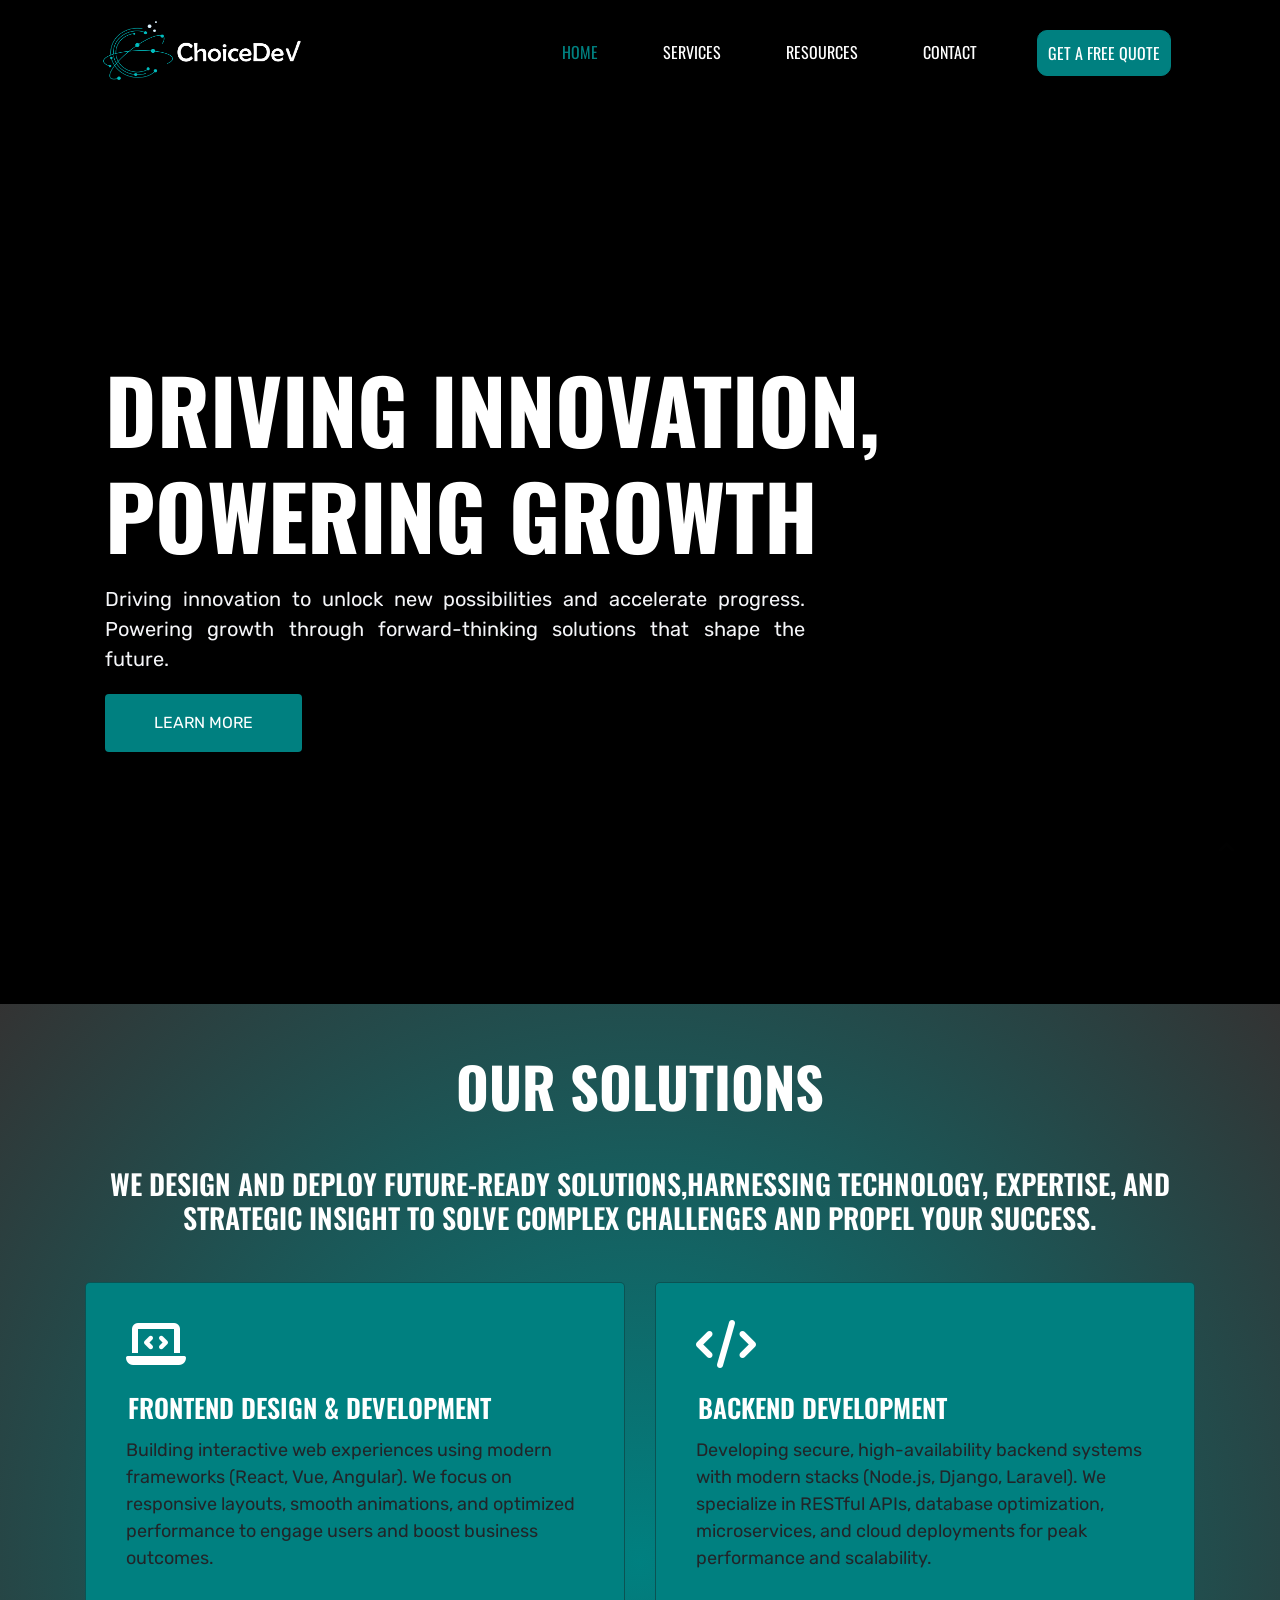
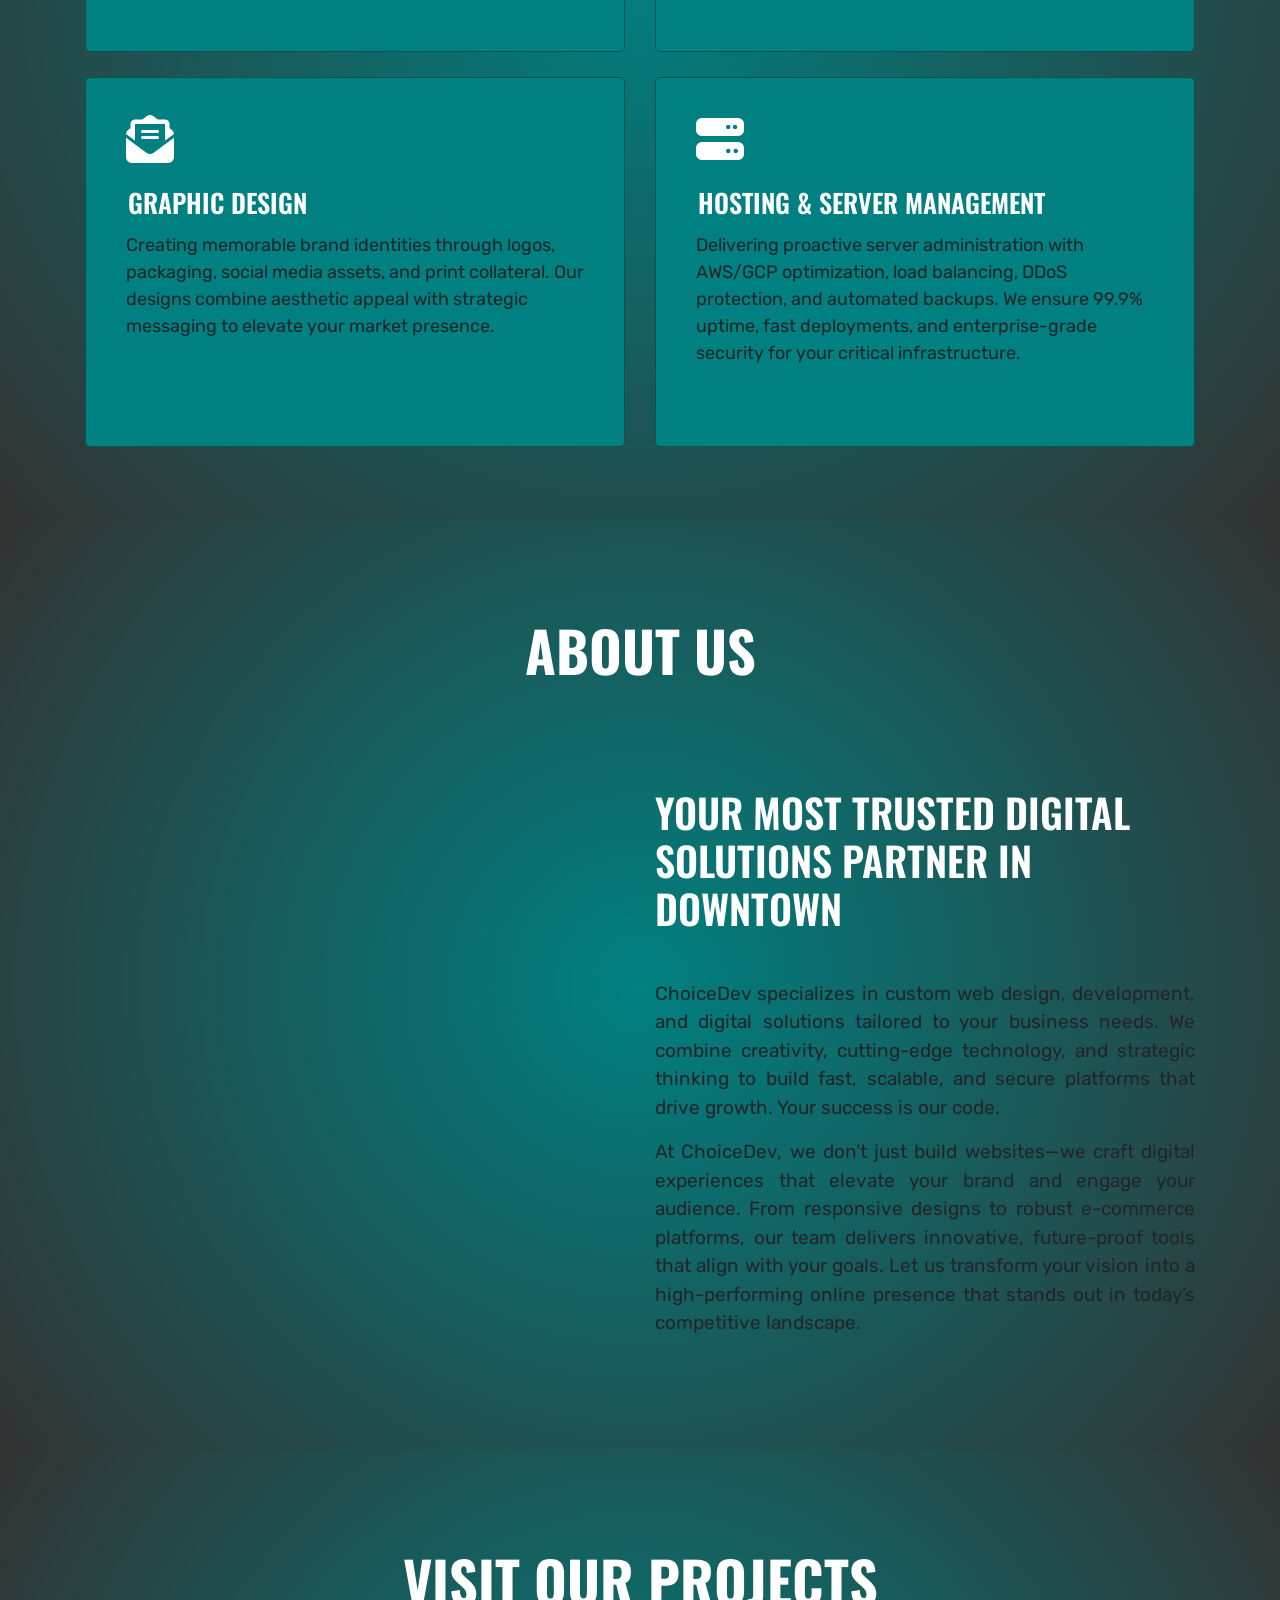
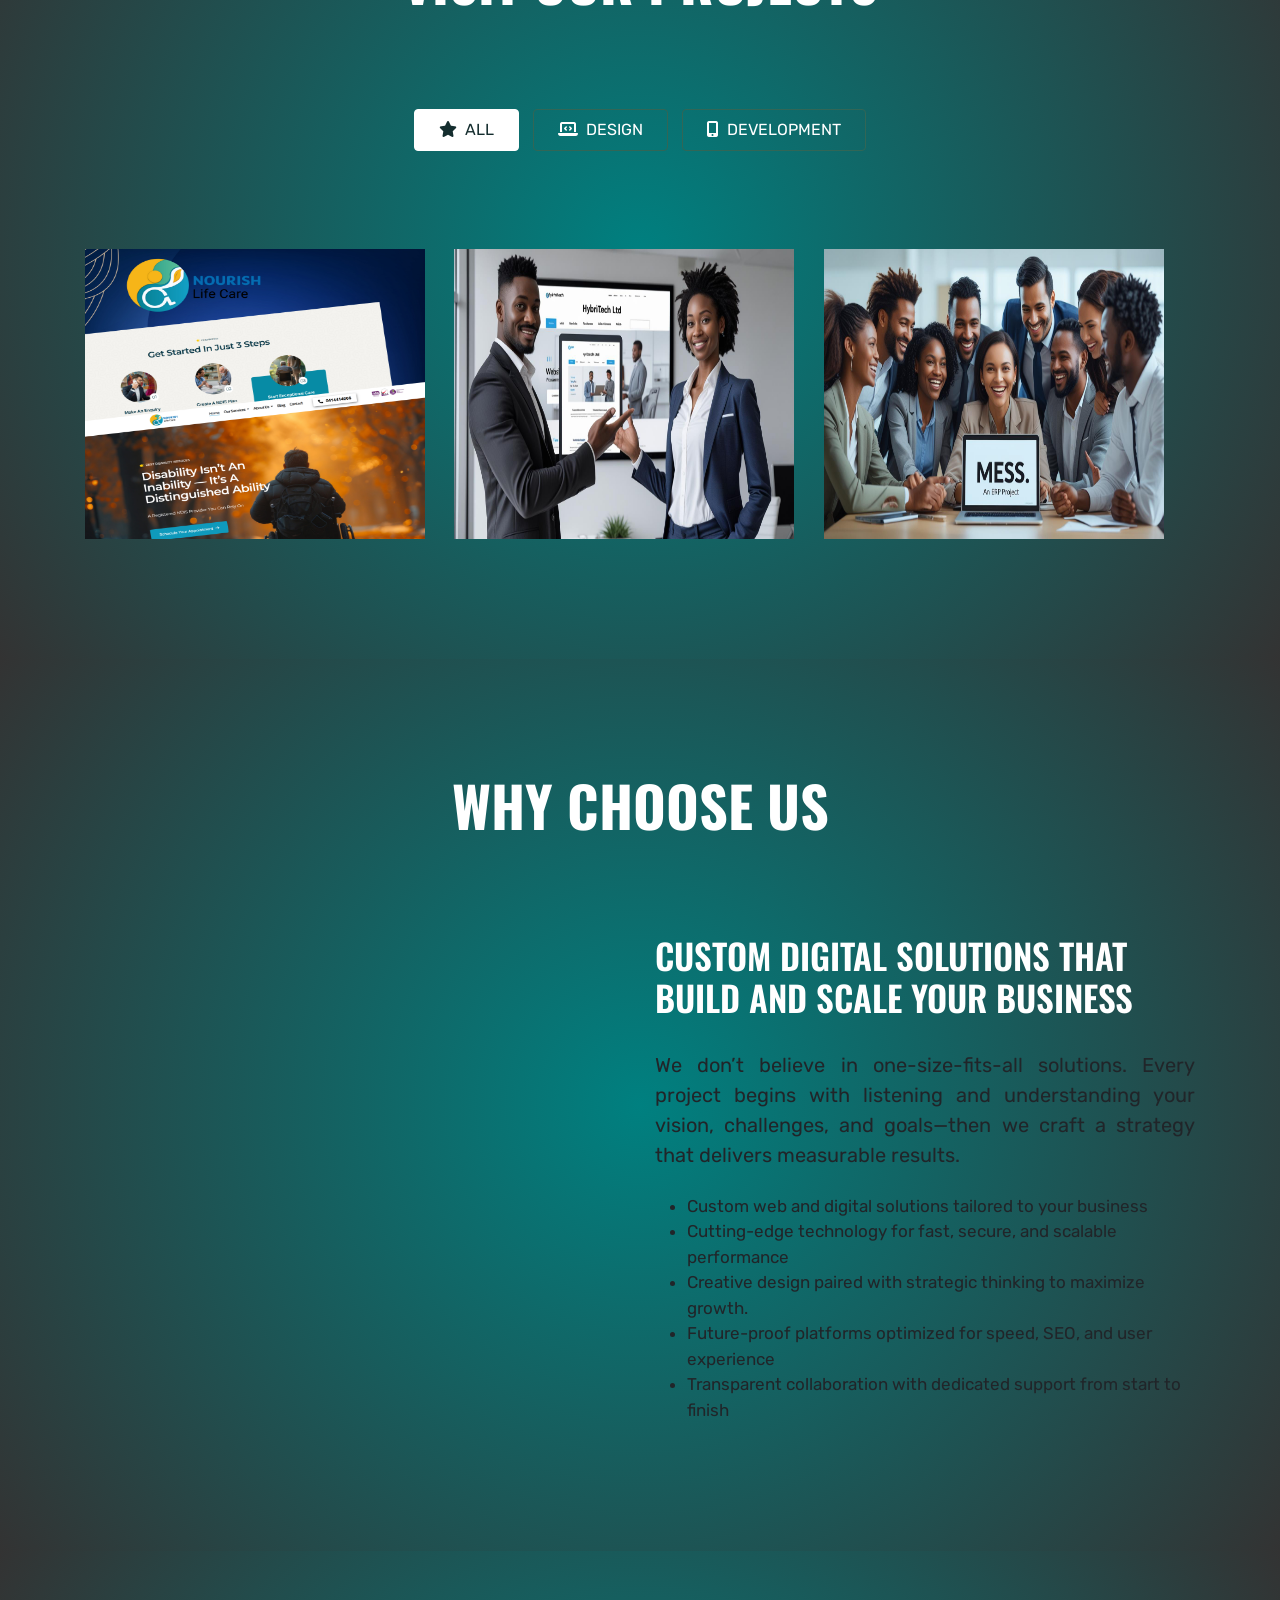
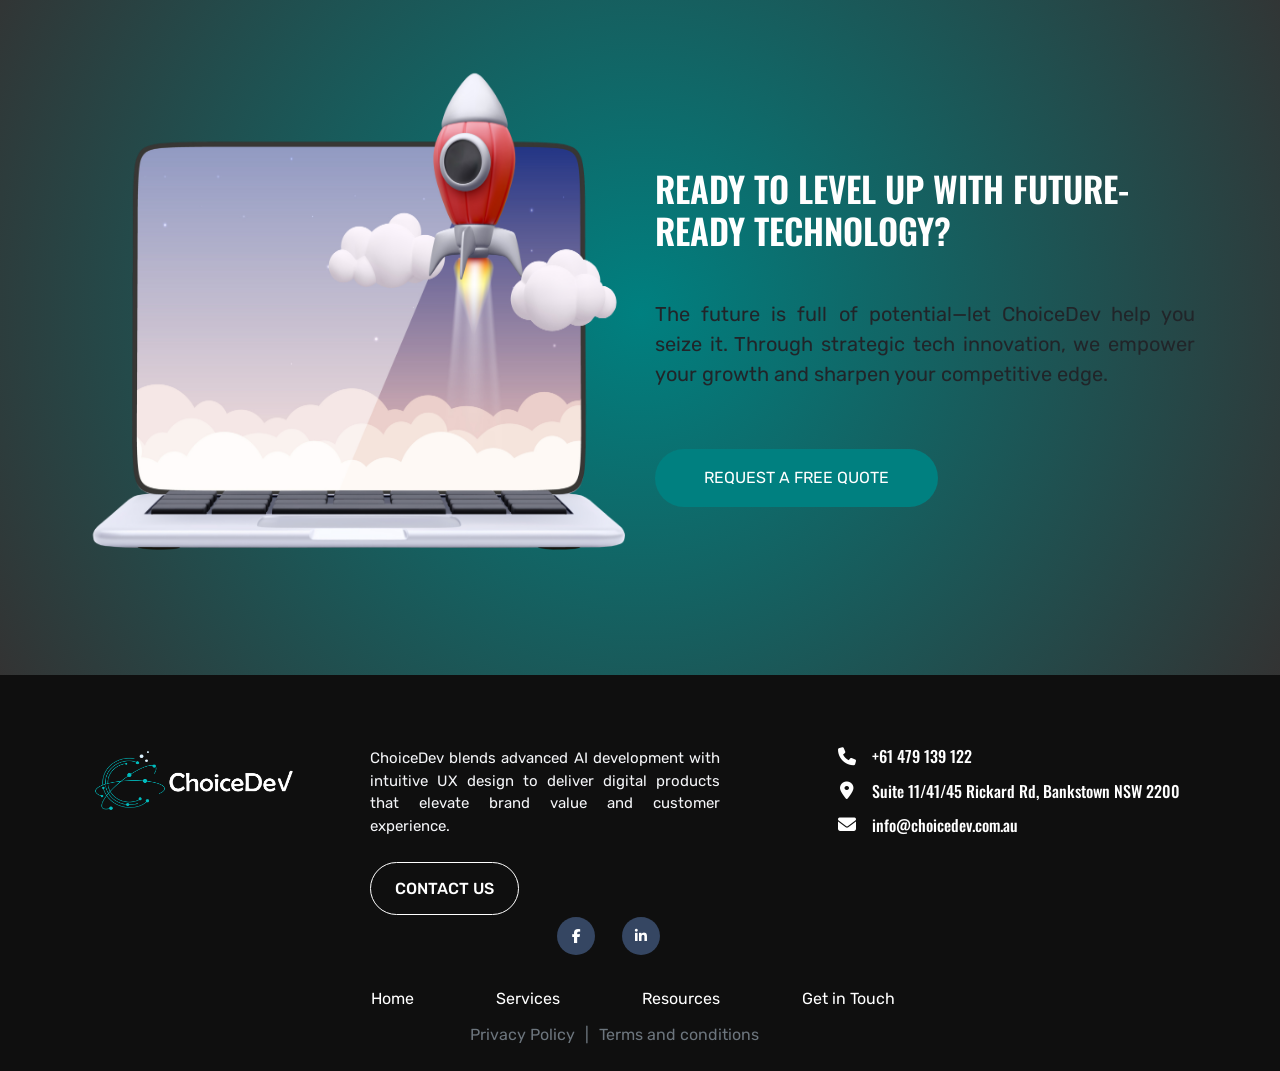
==== index.html @ 82aea8e5 "Update phone number format for consistency across contact pages" ====
<!DOCTYPE html>
<html lang="en">

<head>
  <meta charset="utf-8" />
  <title>ChoiceDev</title>
  <meta content="width=device-width, initial-scale=1.0" name="viewport" />
  <meta content="Free HTML Templates" name="keywords" />
  <meta content="Free HTML Templates" name="description" />

  <!-- Favicon -->
  <link href="img/favicon.ico" rel="icon" />

  <!-- Google Web Fonts -->
  <link rel="preconnect" href="https://fonts.gstatic.com" />
  <link href="https://fonts.googleapis.com/css2?family=Oswald:wght@400;500;600;700&family=Rubik&display=swap"
    rel="stylesheet" />

  <!-- Font Awesome -->
  <link href="https://cdnjs.cloudflare.com/ajax/libs/font-awesome/5.15.0/css/all.min.css" rel="stylesheet" />
  <link rel="stylesheet" href="https://cdnjs.cloudflare.com/ajax/libs/font-awesome/6.7.2/css/all.min.css"
    integrity="sha512-Evv84Mr4kqVGRNSgIGL/F/aIDqQb7xQ2vcrdIwxfjThSH8CSR7PBEakCr51Ck+w+/U6swU2Im1vVX0SVk9ABhg=="
    crossorigin="anonymous" referrerpolicy="no-referrer" />
  <!-- <link rel="stylesheet" href="https://cdnjs.cloudflare.com/ajax/libs/font-awesome/6.7.2/css/all.min.css" integrity="sha512-Evv84Mr4kqVGRNSgIGL/F/aIDqQb7xQ2vcrdIwxfjThSH8CSR7PBEakCr51Ck+w+/U6swU2Im1vVX0SVk9ABhg==" crossorigin="anonymous" referrerpolicy="no-referrer" /> -->
  <!-- Libraries Stylesheet -->
  <link href="lib/owlcarousel/assets/owl.carousel.min.css" rel="stylesheet" />
  <link href="lib/lightbox/css/lightbox.min.css" rel="stylesheet" />
  <link href="https://cdn.jsdelivr.net/npm/bootstrap@5.3.0/dist/css/bootstrap.min.css" rel="stylesheet">
  <link href="https://cdnjs.cloudflare.com/ajax/libs/font-awesome/6.4.0/css/all.min.css" rel="stylesheet">
  <link href="https://cdn.jsdelivr.net/npm/bootstrap@5.3.0/dist/css/bootstrap.min.css" rel="stylesheet">
  <link href="https://cdnjs.cloudflare.com/ajax/libs/font-awesome/6.4.0/css/all.min.css" rel="stylesheet">
  <!-- Customized Bootstrap Stylesheet -->
  <link href="css/style.css" rel="stylesheet" />
</head>

<body>
  <!-- Navbar Start -->
  <div class="nav-container  position-relative">
    <div class="container">
      <nav class="navbar navbar-expand-lg nav-bg navbar-light py-3 py-lg-0">
        <a href="index.html" class="navbar-brand text-secondary">
          <img src="img/choiceDev_logo.png" alt="Logo" style="filter: brightness(1.5) contrast(1.2);">
        </a>
        <button type="button" class="navbar-toggler" data-toggle="collapse" data-target="#navbarCollapse">
          <span class="navbar-toggler-icon"></span>
        </button>
        <div class="collapse navbar-collapse" id="navbarCollapse">
          <div class="navbar-nav ml-auto py-0 pr-3 border-right">
            <a href="index.html" class="nav-item nav-link active">Home</a>
            <a href="service.html" class="nav-item nav-link">Services</a>
            <a href="resources.html" class="nav-item nav-link">Resources</a>
            <a href="contact.html" class="nav-item nav-link">Contact</a>
            <a href="contact.html" class="nav-item nav-link quote-button">GET A FREE QUOTE</a>
          </div>
        </div>
      </nav>
    </div>
  </div>
  <!-- Navbar End -->




<div class="banner">
    <div class="banner-video">
      <video autoplay muted loop class="w-100">
        <source src="img/AdobeStock_250452057_hero_banner.mp4" type="video/mp4" />
        Your browser does not support the video tag.
      </video>
    </div>
    <div class="video-overlay"></div>
    
    <div class="container banner-items">
      <div class="row">
        <div class="px-md-5 text-center text-lg-left">
          <h1 class="display-2 text-uppercase mb-3">
            Driving innovation, powering growth
          </h1>
          <p class="text-light">
            Driving innovation to unlock new possibilities and accelerate progress. Powering growth through
            forward-thinking solutions that shape the future.
          </p>
          <a href="service.html" class="btn btn-home text-uppercase mt-1 py-3 px-5">
            Learn More
          </a>
        </div>
      </div>
    </div>
</div>

  <div class="common-bg style-two solution-part pb-5 pt-5">
    <div class="container">
      <h1 class="display-4 text-uppercase text-center mb-5">
        Our Solutions
      </h1>
      <h3 class="text-uppercase mb-5 text-center">
        We design and deploy future-ready solutions,harnessing technology, expertise, and strategic insight to solve
        complex challenges and propel your success.
      </h3>
      <div class="row">
        <div class="col-md-6">
          <div class="single-services-box">
            <div class="service-content">
              <i class="fa fa-3x fa-laptop-code icon-primary mb-4"></i>
              <h4>FRONTEND DESIGN & DEVELOPMENT</h4>
              <p class="">
                Building interactive web experiences using modern frameworks (React, Vue, Angular). We focus on
                responsive layouts, smooth animations, and optimized performance to engage users and boost business
                outcomes.
              </p>
            </div>
          </div>
        </div>
        <div class="col-md-6">
          <div class="single-services-box">
            <div class="service-content">
              <i class="fa fa-3x fa-code icon-primary mb-4"></i>
              <h4>BACKEND DEVELOPMENT</h4>
              <p class="">
                Developing secure, high-availability backend systems with modern stacks (Node.js, Django, Laravel). We
                specialize in RESTful APIs, database optimization, microservices, and cloud deployments for peak
                performance and scalability.
              </p>
            </div>
          </div>
        </div>
      </div>
      <div class="row">
        <div class="col-md-6">
          <div class="single-services-box">
            <div class="service-content">
              <i class="fa fa-3x fa-envelope-open-text icon-primary mb-4"></i>
              <h4>GRAPHIC DESIGN</h4>
              <p class="">
                Creating memorable brand identities through logos, packaging, social media assets, and print collateral.
                Our designs combine aesthetic appeal with strategic messaging to elevate your market presence.
              </p>
            </div>
          </div>
        </div>
        <div class="col-md-6">
          <div class="single-services-box">
            <div class="service-content">
              <i class="fas fa-server fa-3x icon-primary mb-4"></i>
              <h4>HOSTING & SERVER MANAGEMENT</h4>
              <p class="">
                Delivering proactive server administration with AWS/GCP optimization, load balancing, DDoS protection,
                and automated backups. We ensure 99.9% uptime, fast deployments, and enterprise-grade security for your
                critical infrastructure.
              </p>
            </div>
          </div>
        </div>
      </div>
    </div>
  </div>
  <!-- About Start -->
  <div class="container-fluid common-bg bg-section">
    <div class="container py-5">
      <h1 class="display-4 text-uppercase title-color text-center pb-5 pt-5">
        About Us
      </h1>
      <div class="row align-items-center pb-5 pt-5">
        <div class="col-lg-6 mb-3 about-img">
          <img class="img-fluid mb-4 mb-lg-0" src="img/AdobeStock_281975477_about_us.jpeg" alt="" />
        </div>
        <div class="col-lg-6 about-contents">
          <h4 class="display-5 text-uppercase mb-5">
            Your Most Trusted Digital Solutions Partner in Downtown
          </h4>
          <p class="sub-text justify-text mb-3">
            ChoiceDev specializes in custom web design, development, and digital solutions tailored to your business
            needs. We combine creativity, cutting-edge technology, and strategic thinking to build fast, scalable, and
            secure platforms that drive growth. Your success is our code.
          </p>
          <p class="sub-text justify-text">
            At ChoiceDev, we don’t just build websites—we craft digital experiences that elevate your brand and engage
            your audience. From responsive designs to robust e-commerce platforms, our team delivers innovative,
            future-proof tools that align with your goals. Let us transform your vision into a high-performing online
            presence that stands out in today’s competitive landscape.
          </p>
        </div>
      </div>
    </div>
  </div>
  <!-- About End -->

  <!-- Portfolio Start -->
  <div class="container-fluid common-bg  py-5">
    <div class="container pb-5 pt-5">
      <h1 class="display-4 text-uppercase text-center mb-5">
        Visit Our Projects
      </h1>
      <div class="row">
        <div class="col-12 text-center mb-5 pt-5">
          <ul class="list-inline mb-4" id="portfolio-flters">
            <li class="btn btn-outline-dark text-uppercase py-2 px-4 mb-3 active " data-filter="*" style="margin-right: 10px;">
              <i class="fa fa-star mr-2"></i>All
            </li>
            <li class="btn btn-outline-dark text-uppercase py-2 px-4 mb-3" data-filter=".first" style="margin-right: 10px;">
              <i class="fa fa-laptop-code mr-2"></i>Design
            </li>
            <li class="btn btn-outline-dark text-uppercase py-2 px-4 mb-3" data-filter=".second">
              <i class="fa fa-mobile-alt mr-2"></i>Development
            </li>
          </ul>
        </div>
      </div>
      <div class="row  portfolio-container justify-content-center">

        <div class="col-lg-4 col-md-6 mb-4 portfolio-item first">
          <img src="img/Design project card picture.png" class="card-img-top" alt="Portfolio Item">

          <div class="portfolio-btn d-flex align-items-center justify-content-center">
            <a href="#" data-bs-toggle="modal" data-bs-target="#portfolioModal1">
              <i class="fa fa-4x fa-plus text-primary"></i>
            </a>
          </div>
        </div>
        <div class="col-lg-4 col-md-6 mb-4 portfolio-item second">
          <!-- Portfolio Card -->
          <img src="img/hrbritech_ltd_2.jpg" class="card-img-top" alt="Portfolio Item">

          <div class="portfolio-btn d-flex align-items-center justify-content-center">
            <a href="#" data-bs-toggle="modal" data-bs-target="#portfolioModal2">
              <i class="fa fa-4x fa-plus text-primary"></i>
            </a>
          </div>
        </div>

        <div class="col-lg-4 col-md-6 mb-4 portfolio-item second">
          <!-- Portfolio Card -->
          <img src="img/mess-1.jpg" class="card-img-top" alt="Portfolio Item">

          <div class="portfolio-btn d-flex align-items-center justify-content-center">
            <a href="#" data-bs-toggle="modal" data-bs-target="#portfolioModal3">
              <i class="fa fa-4x fa-plus text-primary"></i>
            </a>
          </div>
        </div>
        <div class="modal fade" id="portfolioModal1" tabindex="-1" aria-hidden="true">
          <div class="modal-dialog modal-lg modal-dialog-centered">
            <div class="modal-content">
              <div class="modal-header">
                <h5 class="modal-title">Project Details</h5>
                <button type="button" class="btn-close" data-bs-dismiss="modal" aria-label="Close"></button>
              </div>
              <div class="modal-body">
                <!-- Image Carousel -->
                <div id="carouselPortfolio1" class="carousel slide carousel-fade mb-4" data-bs-ride="carousel">
                  <div class="carousel-inner">
                    <div class="carousel-item active">
                      <img src="img/Design project 1st picture.png" class="d-block w-100" alt="Project Image 1">
                    </div>
                    <div class="carousel-item">
                      <img src="img/Design Project 2nd picture.png" class="d-block w-100" alt="Project Image 2">
                    </div>
                  </div>
                  <button class="carousel-control-prev" type="button" data-bs-target="#carouselPortfolio1"
                    data-bs-slide="prev">
                    <span class="carousel-control-prev-icon" aria-hidden="true"></span>
                    <span class="visually-hidden">Previous</span>
                  </button>
                  <button class="carousel-control-next" type="button" data-bs-target="#carouselPortfolio1"
                    data-bs-slide="next">
                    <span class="carousel-control-next-icon" aria-hidden="true"></span>
                    <span class="visually-hidden">Next</span>
                  </button>
                </div>

                <!-- Content Section -->
                <div class="portfolio-content">
                  <h5 class="text-black">Nourish Life Care – Disability Support Services Website</h5>
              
                  <p style="font-size: 14px;">We collaborated with Nourish Life Care, a dedicated disability care
                    provider, to design and develop a fully responsive website that reflects their mission of empowering
                    individuals with tailored support. The project focused on creating an accessible, user-friendly, and
                    informative platform that highlights their services, values, and commitment to person-centred care.
                    Our team delivered an intuitive UI/UX design, integrated service overviews, structured content
                    management, and easy-to-use contact and referral forms—ensuring seamless navigation for users,
                    caregivers, and support coordinators alike. The result is a modern, scalable website built for
                    accessibility, engagement, and ongoing ease of updates.
                  </p>
                  <ul class="list-inline">
                    <li class=""><strong>Client: </strong>Nourish Life Care</li>
                    <li class=""><strong>Category: </strong>Web Design</li>
                    <li class=""><strong>Date: </strong>January 2024</li>
                  </ul>
                </div>
              </div>
            </div>
          </div>
        </div>
        <div class="modal fade" id="portfolioModal2" tabindex="-1" aria-hidden="true">
          <div class="modal-dialog modal-lg modal-dialog-centered">
            <div class="modal-content">
              <div class="modal-header">
                <h5 class="modal-title">Project Details</h5>
                <button type="button" class="btn-close" data-bs-dismiss="modal" aria-label="Close"></button>
              </div>
              <div class="modal-body">
                <!-- Image Carousel -->
                <div id="carouselPortfolio2" class="carousel slide carousel-fade mb-4" data-bs-ride="carousel">
                  <div class="carousel-inner">
                    <div class="carousel-item active">
                      <img src="img/hybritech 33.jpg" class="d-block w-100" alt="Project Image 1">
                    </div>
                    <div class="carousel-item">
                      <img src="img/hybritech_11.jpg " class="d-block w-100" alt="Project Image 2">
                    </div>
                  </div>
                  <button class="carousel-control-prev" type="button" data-bs-target="#carouselPortfolio2"
                    data-bs-slide="prev">
                    <span class="carousel-control-prev-icon" aria-hidden="true"></span>
                    <span class="visually-hidden">Previous</span>
                  </button>
                  <button class="carousel-control-next" type="button" data-bs-target="#carouselPortfolio2"
                    data-bs-slide="next">
                    <span class="carousel-control-next-icon" aria-hidden="true"></span>
                    <span class="visually-hidden">Next</span>
                  </button>
                </div>

                <!-- Content Section -->
                <div class="portfolio-content">
                  <h5 class="text-black">Hybritech CMS</h5>

                  <p>Hybritech CMS is a custom-built content management system developed by ChoiceDev, designed for high-performance web applications. Built using a modern tech stack, it features a modular architecture, API-first design, role-based access control, and seamless third-party integrations—delivering scalable, secure, and flexible content management for Hybritech Innovations Ltd.</p>
                  <ul class="list-inline">
                    <li class=""><strong>Client:</strong> Hybritech Innovations Ltd</li>
                    <li class=""><strong>Category:</strong> Development</li>
                    <li class=""><strong>Date:</strong> December 2024</li>
                  </ul>
                </div>
              </div>
            </div>
          </div>
        </div>
        <div class="modal fade" id="portfolioModal3" tabindex="-1" aria-hidden="true">
          <div class="modal-dialog modal-lg modal-dialog-centered">
            <div class="modal-content">
              <div class="modal-header">
                <h5 class="modal-title">Project Details</h5>
                <button type="button" class="btn-close" data-bs-dismiss="modal" aria-label="Close"></button>
              </div>
              <div class="modal-body">
                <!-- Image Carousel -->
                <div id="carouselPortfolio3" class="carousel slide carousel-fade mb-4" data-bs-ride="carousel">
                  <div class="carousel-inner">
                    <div class="carousel-item active">
                      <img src="img/mess-2.jpg" class="d-block w-100" alt="Project Image 1">
                    </div>
                    <div class="carousel-item">
                      <img src="img/mess-3.jpg" class="d-block w-100" alt="Project Image 2">
                    </div>
                    <div class="carousel-item">
                      <img src="img/mess-4.jpg" class="d-block w-100" alt="Project Image 2">
                    </div>
                  </div>
                  <button class="carousel-control-prev" type="button" data-bs-target="#carouselPortfolio3"
                    data-bs-slide="prev">
                    <span class="carousel-control-prev-icon" aria-hidden="true"></span>
                    <span class="visually-hidden">Previous</span>
                  </button>
                  <button class="carousel-control-next" type="button" data-bs-target="#carouselPortfolio3"
                    data-bs-slide="next">
                    <span class="carousel-control-next-icon" aria-hidden="true"></span>
                    <span class="visually-hidden">Next</span>
                  </button>
                </div>

                <!-- Content Section -->
                <div class="portfolio-content">
                  <h5 class="text-black">Manufacturing Execution System</h5>
                  <p style="font-size: 16px;">ChoiceDev engineered a custom MES solution for Hybritech Innovations Ltd to enable real-time production control and data-driven decision-making on the shop floor. Built with a microservices architecture and integrated with existing ERP systems, the MES features live data capture from IoT-enabled machinery, automated workflow execution, and KPI-driven performance dashboards. The system enhances traceability, reduces downtime, and ensures seamless synchronization between enterprise planning and floor-level operations.</p>
                  <ul class="list-inline">
                    <li class=""><strong>Client:</strong> Hybritech Innovations Ltd</li>
                    <li class=""><strong>Category:</strong> ERP Solution</li>
                    <li class=""><strong>Date:</strong> June 2024</li>
                  </ul>
                </div>
              </div>
            </div>
          </div>
        </div>
      </div>
    </div>
  </div>

  <div class="container-fluid common-bg py-5 ">
    <div class="container py-3">
      <h1 class="display-4 text-uppercase text-center mb-5 pb-5 pt-5">
        Why choose US
      </h1>
      <div class="row align-items-center pb-5">
        <div class="col-lg-6 choose-img">
          <img class="img-fluid mb-4 mb-lg-0" src="img/AdobeStock_213205204_aboutuss.jpeg" alt="" />
        </div>
        <div class="col-lg-6 choose-contents">
          <h4 class="display-5 text-uppercase mb-4">
            Custom Digital Solutions That Build and Scale Your Business
          </h4>
          <p class=" justify-text mb-3 pt-2">
            We don’t believe in one-size-fits-all solutions. Every project begins with listening and understanding your
            vision, challenges, and goals—then we craft a strategy that delivers measurable results.
          </p>
          <p class="mb-4">
          <ul>
            <li>Custom web and digital solutions tailored to your business</li>
            <li>Cutting-edge technology for fast, secure, and scalable performance</li>
            <li>Creative design paired with strategic thinking to maximize growth.</li>
            <li>Future-proof platforms optimized for speed, SEO, and user experience</li>
            <li>Transparent collaboration with dedicated support from start to finish</li>
          </ul>
          </p>
        </div>
      </div>
    </div>
  </div>
  <div class="container-fluid common-bg py-5">
    <div class="container free-quote-section py-3">
      <div class="row align-items-center pt-5 pb-5">
        <div class="col-lg-6 free-quote-img">
          <img class="img-fluid mb-4 mb-lg-0" src="img/Free Quote WB.png" alt="free quote" />

        </div>
        <div class="col-lg-6 choose-contents pt-5">
          <h4 class="display-5 text-uppercase mb-5">
            Ready to Level Up with Future-Ready Technology?
          </h4>
          <p class="mb-2 justify-text">
            The future is full of potential—let ChoiceDev help you seize it. Through strategic tech innovation, we
            empower your growth and sharpen your competitive edge.
          </p>
          <div class="btn-free-qoute pt-5">
            <a href="contact.html" class="btn btn-qoute text-uppercase mt-1 py-3 px-5">Request a Free Quote</a>
          </div>
        </div>
      </div>
    </div>
  </div>
  <!-- Footer Start -->
  <footer>
    <div class="container-fluid py-4 px-sm-3 px-md-5" style="background: #0f0f0f" pt-5>
      <div class="container">
        <div class="row pt-5 footer-top-row">
          <div class="col-md-3 footer-logo-col">
            <div class="footer-logo">
              <a href="index.html">
                <img src="img/choiceDev_logo.png" alt="Logo" style="filter: brightness(1.5) contrast(1.2);">
              </a>
            </div>
          </div>
          <div class="col-md-4 footer-desc-col">
            <p class="text-light justify-text" style="margin-bottom: 40px; font-size: 15px">
              ChoiceDev blends advanced AI development with intuitive UX
              design to deliver digital products that elevate brand value and
              customer experience.
            </p>
            <a href="contact.html" class="btn-footer-contact text-uppercase py-3 px-4">
              Contact Us
            </a>
          </div>
          <div class="col-md-5 contact-info footer-contact-col">
            <div class="contact-item">
              <i class="fa-solid fa-phone"></i>
              <h6>+61 479 139 122</h6>
            </div>
            <div class="contact-item">
              <i class="fa-solid fa-location-dot"></i>
              <h6>Suite 11/41/45 Rickard Rd, Bankstown NSW 2200</h6>
            </div>
            <div class="contact-item">
              <i class="fa-solid fa-envelope"></i>
              <h6>info@choicedev.com.au</h6>
            </div>
          </div>
        </div>
        <div class="row footer-social-row">
          <div class="col-md-4 offset-md-3">
            <div class="footer-botton-social-icon pt-3">
              <ul>
                <li>
                  <a href="https://www.facebook.com/profile.php?id=61576885797545" target="_blank">
                    <i class="fa-brands fa-facebook-f"></i>
                  </a>
                </li>
                <li>
                  <a href="https://www.linkedin.com/company/choicedev1" target="_blank">
                    <i class="fa-brands fa-linkedin-in"></i>
                  </a>
                </li>
              </ul>
            </div>
          </div>
        </div>
        <div class="row footer-nav-row">
          <div class="col-md-9 offset-md-3">
            <div class="footer-nav pt-2" style="display: flex; flex-direction: row; gap: 50px">
              <a href="index.html" class="nav-item nav-link">Home</a>
              <a href="service.html" class="nav-item nav-link">Services</a>
              <a href="resources.html" class="nav-item nav-link">Resources</a>
              <a href="contact.html" class="nav-item nav-link">Get in Touch</a>
            </div>
          </div>
        </div>
        <div class="row footer-legal-row">
          <div class="col-md-8 offset-md-3">
            <div class="footer-nav-2 pt-1">
              <a href="policy.html" class="text-muted">Privacy Policy</a>
              <span class="text-muted">|</span>
              <a href="terms.html" class="text-muted">Terms and conditions</a>
            </div>
          </div>
        </div>
      </div>
    </div>
  </footer>
  <!-- Footer End -->

  <!-- Back to Top -->
  <a href="#" class="btn btn-lg btn-footer btn-lg-square back-to-top"><i class="fa fa-angle-up"></i></a>


  <script>
    document.addEventListener('DOMContentLoaded', function () {
      const video = document.querySelector('.banner-video video');
      if (video) {
        video.playbackRate = 0.5;
      }
    });
  </script>

  <!-- JavaScript Libraries -->
  <script src="https://code.jquery.com/jquery-3.4.1.min.js"></script>
  <script src="https://stackpath.bootstrapcdn.com/bootstrap/4.4.1/js/bootstrap.bundle.min.js"></script>
  <script src="lib/easing/easing.min.js"></script>
  <script src="lib/waypoints/waypoints.min.js"></script>
  <script src="lib/owlcarousel/owl.carousel.min.js"></script>
  <script src="lib/isotope/isotope.pkgd.min.js"></script>
  <script src="lib/lightbox/js/lightbox.min.js"></script>
  <script src="https://cdn.jsdelivr.net/npm/bootstrap@5.3.0/dist/js/bootstrap.bundle.min.js"></script>
  <script src="https://cdn.jsdelivr.net/npm/bootstrap@5.3.0/dist/js/bootstrap.bundle.min.js"></script>
  <script src="mail/jqBootstrapValidation.min.js"></script>
  <script src="mail/contact.js"></script>

  <!-- Template Javascript -->
  <script src="js/main.js"></script>
</body>

</html>
---- css/style.css ----
/******* Bootstrap Theming ********/
/*!
 * Bootstrap v4.5.3 (https://getbootstrap.com/)
 * Copyright 2011-2020 The Bootstrap Authors
 * Copyright 2011-2020 Twitter, Inc.
 * Licensed under MIT (https://github.com/twbs/bootstrap/blob/main/LICENSE)
 */
:root {
  --blue: #007bff;
  --indigo: #6610f2;
  --purple: #6f42c1;
  --pink: #e83e8c;
  --red: #dc3545;
  --orange: #fd7e14;
  --yellow: #ffc107;
  --green: #28a745;
  --teal: #20c997;
  --cyan: #17a2b8;
  --white: #fff;
  --gray: #6c757d;
  --gray-dark: #343a40;
  --primary: #ffaa17;
  --secondary: #bdbdbf;
  --success: #28a745;
  --info: #17a2b8;
  --warning: #ffc107;
  --danger: #dc3545;
  --light: #f4f5f8;
  --dark: #222429;
  --breakpoint-xs: 0;
  --breakpoint-sm: 576px;
  --breakpoint-md: 768px;
  --breakpoint-lg: 992px;
  --breakpoint-xl: 1200px;
  --font-family-sans-serif: "Rubik", sans-serif;
  --font-family-monospace: SFMono-Regular, Menlo, Monaco, Consolas,
    "Liberation Mono", "Courier New", monospace;
  --text-second: rgb(53, 53, 53);
  --card-hover-text-color: #000000 !important;
  --card-text: #fff;
  --card-color: #008080;
  --brand-color-two: #4d8586;
  --card-hover-color: #ffffff;
}

*,
*::before,
*::after {
  box-sizing: border-box;
}

html {
  font-family: sans-serif;
  line-height: 1.15;
  -webkit-text-size-adjust: 100%;
  -webkit-tap-highlight-color: rgba(0, 0, 0, 0);
}

article,
aside,
figcaption,
figure,
footer,
header,
hgroup,
main,
nav,
section {
  display: block;
}

body {
  margin: 0;
  font-family: "Rubik", sans-serif;
  font-size: 1rem;
  font-weight: 400;
  line-height: 1.5;
  text-align: left;
  background-color: black;
}

.common-bg {
  background: radial-gradient(circle, #008080, #333333);
}
[tabindex="-1"]:focus:not(:focus-visible) {
  outline: 0 !important;
}

hr {
  box-sizing: content-box;
  height: 0;
  overflow: visible;
}
input[type="number"]::-webkit-outer-spin-button,
input[type="number"]::-webkit-inner-spin-button {
  -webkit-appearance: none;
  margin: 0;
}

/* For Firefox */
input[type="number"] {
  -moz-appearance: textfield;
}

h1,
h2,
h3,
h4,
h5,
h6 {
  margin-top: 0;
  margin-bottom: 0.5rem;
}

p {
  margin-top: 0;
  margin-bottom: 1rem;
}

abbr[title],
abbr[data-original-title] {
  text-decoration: underline;
  text-decoration: underline dotted;
  cursor: help;
  border-bottom: 0;
  text-decoration-skip-ink: none;
}

address {
  margin-bottom: 1rem;
  font-style: normal;
  line-height: inherit;
}

ol,
ul,
dl {
  margin-top: 0;
  margin-bottom: 1rem;
}

ol ol,
ul ul,
ol ul,
ul ol {
  margin-bottom: 0;
}

dt {
  font-weight: 700;
}

dd {
  margin-bottom: 0.5rem;
  margin-left: 0;
}

blockquote {
  margin: 0 0 1rem;
}

b,
strong {
  font-weight: bolder;
}

small {
  font-size: 80%;
}

sub,
sup {
  position: relative;
  font-size: 75%;
  line-height: 0;
  vertical-align: baseline;
}

sub {
  bottom: -0.25em;
}

sup {
  top: -0.5em;
}

a {
  color: #008080;
  text-decoration: none;
  background-color: transparent;
}

a:hover {
  color: #008080;
}

a:not([href]):not([class]) {
  color: inherit;
  text-decoration: none;
}

a:not([href]):not([class]):hover {
  color: inherit;
  text-decoration: none;
}

pre,
code,
kbd,
samp {
  font-family: SFMono-Regular, Menlo, Monaco, Consolas, "Liberation Mono",
    "Courier New", monospace;
  font-size: 1em;
}

pre {
  margin-top: 0;
  margin-bottom: 1rem;
  overflow: auto;
  -ms-overflow-style: scrollbar;
}

figure {
  margin: 0 0 1rem;
}

img {
  vertical-align: middle;
  border-style: none;
}

label {
  display: inline-block;
  margin-bottom: 0.5rem;
}
.navbar img {
  width: 220px;
  height: 70px;
}
.quote-button {
  background-color: #008080;
  color: white !important;
  border: 1px solid #008080;
  border-radius: 10px;
  transition: all 0.3s ease;
  display: inline-flex;
  align-items: center;
  height: calc(100% - 80px);
  margin-top: 30px;
  margin-left: 40px;
  padding: 10px !important;
}

.quote-button:hover {
  background-color: white;
  border-color: #006666;
  color: #006666 !important;
  text-decoration: none;
}
.footer-logo img {
  width: 220px;
  height: 70px;
}
button {
  border-radius: 0;
}

button:focus {
  outline: 1px dotted;
  outline: 5px auto -webkit-focus-ring-color;
}
.btn-footer-contact {
  color: #fff !important;
  border-radius: 50px;
  border: 1px solid #fff;
  font-weight: 500 !important;
  background-color: RGBA(255, 255, 255, 0);
}
.btn-footer-contact:hover {
  color: #000 !important;
  border-radius: 50px;
  border: 1px solid #fff;
  font-weight: 500 !important;
  background-color: #008080;
}
.footer-nav a {
  color: #fff !important;
  white-space: nowrap;
}
.contact-info {
  color: white;
  padding-left: 8vw !important;
}

.contact-item {
  display: flex;
  align-items: center;
  margin-bottom: 15px;
}

.contact-item i {
  color: white;
  font-size: 18px;
  margin-right: 15px;
  width: 20px;
  text-align: center;
}

.contact-item h6 {
  margin: 0;
  font-size: 16px;
  font-weight: normal;
}
input,
button,
select,
optgroup,
textarea {
  margin: 0;
  font-family: inherit;
  font-size: inherit;
  line-height: inherit;
}

button,
input {
  overflow: visible;
}

button,
select {
  text-transform: none;
}

[role="button"] {
  cursor: pointer;
}

select {
  word-wrap: normal;
}

button,
[type="button"],
[type="reset"],
[type="submit"] {
  -webkit-appearance: button;
}

button:not(:disabled),
[type="button"]:not(:disabled),
[type="reset"]:not(:disabled),
[type="submit"]:not(:disabled) {
  cursor: pointer;
}

button::-moz-focus-inner,
[type="button"]::-moz-focus-inner,
[type="reset"]::-moz-focus-inner,
[type="submit"]::-moz-focus-inner {
  padding: 0;
  border-style: none;
}

input[type="radio"],
input[type="checkbox"] {
  box-sizing: border-box;
  padding: 0;
}

textarea {
  overflow: auto;
  resize: vertical;
}

fieldset {
  min-width: 0;
  padding: 0;
  margin: 0;
  border: 0;
}

.carousel-item {
  transition: transform 1s ease-in-out;
}

.carousel-fade .active.carousel-item-start,
.carousel-fade .active.carousel-item-end {
  transition: opacity 0s 1s;
}
.choose-contents h4 {
  font-size: 35px;
}
.choose-contents p {
  font-size: 20px;
}
.choose-contents ul li {
  font-size: 17px;
}
.choose-img img {
  height: 480px;
  border-radius: 5px;
}
.free-quote-img img {
  height: 500px;
}

.footer-botton-social-icon ul {
  margin-right: 45px;
}

.about-contents h4 {
  font-size: 40px;
}
.about-contents h5 {
  font-size: 25px;
}

.about-contents .sub-text {
  font-size: 19px;
}
.about-img img {
  height: 530px;
  border-radius: 5px;
}

.portfolio-container {
  margin: 0 auto;
}

.portfolio-container.single-item .portfolio-item {
  position: relative !important;
  left: auto !important;
  top: auto !important;
  transform: none !important;
}

.portfolio-container {
  width: 100% !important;
}

.portfolio-container.single-item {
  display: block !important;
  text-align: center;
}

.portfolio-item {
  transition: all 0.3s ease;
}

.portfolio-container {
  display: flex;
  flex-wrap: wrap;
  justify-content: flex-start; 
}

/* card-section */

.portfolio-btn {
  cursor: pointer;
  transition: all 0.3s;
}
.portfolio-btn:hover {
  transform: scale(1);
}
.card {
  transition: transform 0.3s;
  margin-bottom: 20px;
}
.hr-style {
  height: 2px;
  border: none;
  background-color: grey;
  margin: 20px 0;
}
.card:hover {
  transform: translateY(-5px);
  box-shadow: 0 10px 20px rgba(0, 0, 0, 0.1);
}
.modal-content {
  width: 500px !important;
  height: 800px;
}
.modal-body img {
  width: 500px !important;
  height: 300px;
  border-radius: 5px;
}
.blog-card {
  position: relative;
  background-color: var(--card-color);
  border-radius: 10px;
  overflow: hidden;
  height: 550px;
  box-shadow: 0 0 30px 0 #4d698747;
  display: flex; 
  flex-direction: column;
}
.blog-img {
  position: relative;
}
.blog-img img {
  width: 100%;
  height: 205px;
  object-fit: cover;
}
.blog-img ul {
  position: absolute;
  left: 0;
  right: 0;
  bottom: 0;
  list-style: none;
  display: flex;
  justify-content: space-between;
  align-items: center;
  padding: 20px;
  margin: 0;
}
.blog-card .blog-img ul li a {
  background: linear-gradient(225deg, #08c0b1 0, #1c5d79 100%);
  text-decoration: none;
  padding: 5px 10px;
  color: #fff;
  border-radius: 40px;
  font-size: 12px;
  font-weight: 600;
  line-height: 14px;
  min-width: 94px;
  text-align: center;
  display: block;
}
.blog-card .blog-img ul li span {
  background: rgba(19, 174, 185, 0.836);
  padding: 5px 10px;
  border-radius: 4px;
  font-size: 12px;
  font-weight: 400;
  line-height: 19px;
}
.blog-card .blog-card-caption {
  padding: 20px;
  flex: 1; /* Take remaining space */
  display: flex;
  flex-direction: column;
}
.read-more-btn,
.read-more-btn-1 {
  display: inline-block;
  text-align: center;
  text-decoration: none;
  color: #fff;
  padding: 8px 15px;
  border-radius: 4px;
  margin-top: auto; /* Push to bottom */
  align-self: flex-start; /* Align left (or 'flex-end' for right) */
}
.read-more-btn:hover,
.read-more-btn-1:hover {
  color: #010808 !important;
}

.btn-home:hover {
  border: 1px solid #008080;
  background-color: #fff;
  color: #000 !important;
}
.blog-card-caption p {
  flex: 1;
  margin-bottom: 15px; 
}


#form-message {
  display: none; 
  padding: 10px 15px;
  margin-top: 15px;
  border-radius: 4px;
  font-size: 14px;
}

#form-message.success {
  background-color: #d4edda;
  color: #d4edda;
  border: 1px solid #c3e6cb;
}

#form-message.error {
  background-color: #f8d7da;
  color: #721c24;
  border: 1px solid #f5c6cb;
}

h1,
h2,
h3,
h4,
h5,
h6,
.h1,
.h2,
.h3,
.h4,
.h5,
.h6 {
  margin-bottom: 0.5rem;
  font-family: "Oswald", sans-serif;
  font-weight: 500;
  line-height: 1.2;
  color: #fff;
}

h1,
.h1 {
  font-size: 2.5rem;
}

@media (max-width: 1200px) {
  h1,
  .h1 {
    font-size: calc(1.375rem + 1.5vw);
  }
}

h2,
.h2 {
  font-size: 2rem;
}

@media (max-width: 1200px) {
  h2,
  .h2 {
    font-size: calc(1.325rem + 0.9vw);
  }
}

h3,
.h3 {
  font-size: 1.75rem;
}

@media (max-width: 1200px) {
  h3,
  .h3 {
    font-size: calc(1.3rem + 0.6vw);
  }
}

h4,
.h4 {
  font-size: 1.5rem;
}

@media (max-width: 1200px) {
  h4,
  .h4 {
    font-size: calc(1.275rem + 0.3vw);
  }
}

h5,
.h5 {
  font-size: 1.25rem;
}

h6,
.h6 {
  font-size: 1rem;
}

/* .lead {
  font-size: 1.25rem;
  font-weight: 300;
} */

.display-1 {
  font-size: 6rem;
  font-weight: 300;
  line-height: 1.2;
}

@media (max-width: 1200px) {
  .display-1 {
    font-size: calc(1.725rem + 5.7vw);
  }
}

.display-2 {
  font-size: 5.5rem;
  font-weight: 300;
  line-height: 1.2;
}

@media (max-width: 1200px) {
  .display-2 {
    font-size: calc(1.675rem + 5.1vw);
  }
}

.display-3 {
  font-size: 4.5rem;
  font-weight: 300;
  line-height: 1.2;
}

@media (max-width: 1200px) {
  .display-3 {
    font-size: calc(1.575rem + 3.9vw);
  }
}

.display-4 {
  font-size: 3.5rem;
  font-weight: 300;
  line-height: 1.2;
}

@media (max-width: 1200px) {
  .display-4 {
    font-size: calc(1.475rem + 2.7vw);
  }
}

hr {
  margin-top: 1rem;
  margin-bottom: 1rem;
  border: 0;
  border-top: 1px solid rgba(0, 0, 0, 0.1);
}

small,
.small {
  font-size: 80%;
  font-weight: 400;
}

/* mark,
.mark {
  padding: 0.2em;
  background-color: #fcf8e3;
} */

.list-unstyled {
  padding-left: 0;
  list-style: none;
}

.list-inline {
  padding-left: 0;
  list-style: none;
}

.list-inline-item {
  display: inline-block;
}

.list-inline-item:not(:last-child) {
  margin-right: 0.5rem;
}

.initialism {
  font-size: 90%;
  text-transform: uppercase;
}

.img-fluid {
  max-width: 100%;
  height: auto;
}
a > code {
  color: inherit;
}

kbd {
  padding: 0.2rem 0.4rem;
  font-size: 87.5%;
  color: #fff;
  background-color: #212529;
  border-radius: 0.2rem;
}

kbd kbd {
  padding: 0;
  font-size: 100%;
  font-weight: 700;
}

pre {
  display: block;
  font-size: 87.5%;
  color: #212529;
}

pre code {
  font-size: inherit;
  color: inherit;
  word-break: normal;
}

.pre-scrollable {
  max-height: 340px;
  overflow-y: scroll;
}

.container,
.container-fluid,
.container-sm,
.container-md,
.container-lg,
.container-xl {
  width: 100%;
  padding-right: 15px;
  padding-left: 15px;
  margin-right: auto;
  margin-left: auto;
}

@media (min-width: 576px) {
  .container,
  .container-sm {
    max-width: 540px;
  }
}

@media (min-width: 768px) {
  .container,
  .container-sm,
  .container-md {
    max-width: 720px;
  }
}

@media (min-width: 992px) {
  .container,
  .container-sm,
  .container-md,
  .container-lg {
    max-width: 960px;
  }
}

@media (min-width: 1200px) {
  .container,
  .container-sm,
  .container-md,
  .container-lg,
  .container-xl {
    max-width: 1140px;
  }
}

.row {
  display: flex;
  flex-wrap: wrap;
  margin-right: -15px;
  margin-left: -15px;
}

.no-gutters {
  margin-right: 0;
  margin-left: 0;
}

.no-gutters > .col,
.no-gutters > [class*="col-"] {
  padding-right: 0;
  padding-left: 0;
}

.col-1,
.col-2,
.col-3,
.col-4,
.col-5,
.col-6,
.col-7,
.col-8,
.col-9,
.col-10,
.col-11,
.col-12,
.col,
.col-auto,
.col-sm-1,
.col-sm-2,
.col-sm-3,
.col-sm-4,
.col-sm-5,
.col-sm-6,
.col-sm-7,
.col-sm-8,
.col-sm-9,
.col-sm-10,
.col-sm-11,
.col-sm-12,
.col-sm,
.col-sm-auto,
.col-md-1,
.col-md-2,
.col-md-3,
.col-md-4,
.col-md-5,
.col-md-6,
.col-md-7,
.col-md-8,
.col-md-9,
.col-md-10,
.col-md-11,
.col-md-12,
.col-md,
.col-md-auto,
.col-lg-1,
.col-lg-2,
.col-lg-3,
.col-lg-4,
.col-lg-5,
.col-lg-6,
.col-lg-7,
.col-lg-8,
.col-lg-9,
.col-lg-10,
.col-lg-11,
.col-lg-12,
.col-lg,
.col-lg-auto,
.col-xl-1,
.col-xl-2,
.col-xl-3,
.col-xl-4,
.col-xl-5,
.col-xl-6,
.col-xl-7,
.col-xl-8,
.col-xl-9,
.col-xl-10,
.col-xl-11,
.col-xl-12,
.col-xl,
.col-xl-auto {
  position: relative;
  width: 100%;
  padding-right: 15px;
  padding-left: 15px;
}

.col {
  flex-basis: 0;
  flex-grow: 1;
  max-width: 100%;
}

.row-cols-1 > * {
  flex: 0 0 100%;
  max-width: 100%;
}

.row-cols-2 > * {
  flex: 0 0 50%;
  max-width: 50%;
}

.row-cols-3 > * {
  flex: 0 0 33.33333%;
  max-width: 33.33333%;
}

.row-cols-4 > * {
  flex: 0 0 25%;
  max-width: 25%;
}

.row-cols-5 > * {
  flex: 0 0 20%;
  max-width: 20%;
}

.row-cols-6 > * {
  flex: 0 0 16.66667%;
  max-width: 16.66667%;
}

.col-auto {
  flex: 0 0 auto;
  width: auto;
  max-width: 100%;
}

.col-1 {
  flex: 0 0 8.33333%;
  max-width: 8.33333%;
}

.col-2 {
  flex: 0 0 16.66667%;
  max-width: 16.66667%;
}

.col-3 {
  flex: 0 0 25%;
  max-width: 25%;
}

.col-4 {
  flex: 0 0 33.33333%;
  max-width: 33.33333%;
}

.col-5 {
  flex: 0 0 41.66667%;
  max-width: 41.66667%;
}

.col-6 {
  flex: 0 0 50%;
  max-width: 50%;
}

.col-7 {
  flex: 0 0 58.33333%;
  max-width: 58.33333%;
}

.col-8 {
  flex: 0 0 66.66667%;
  max-width: 66.66667%;
}

.col-9 {
  flex: 0 0 75%;
  max-width: 75%;
}

.col-10 {
  flex: 0 0 83.33333%;
  max-width: 83.33333%;
}

.col-11 {
  flex: 0 0 91.66667%;
  max-width: 91.66667%;
}

.col-12 {
  flex: 0 0 100%;
  max-width: 100%;
}
@media (min-width: 576px) {
  .col-sm {
    flex-basis: 0;
    flex-grow: 1;
    max-width: 100%;
  }
  .row-cols-sm-1 > * {
    flex: 0 0 100%;
    max-width: 100%;
  }
  .row-cols-sm-2 > * {
    flex: 0 0 50%;
    max-width: 50%;
  }
  .row-cols-sm-3 > * {
    flex: 0 0 33.33333%;
    max-width: 33.33333%;
  }
  .row-cols-sm-4 > * {
    flex: 0 0 25%;
    max-width: 25%;
  }
  .row-cols-sm-5 > * {
    flex: 0 0 20%;
    max-width: 20%;
  }
  .row-cols-sm-6 > * {
    flex: 0 0 16.66667%;
    max-width: 16.66667%;
  }
  .col-sm-auto {
    flex: 0 0 auto;
    width: auto;
    max-width: 100%;
  }
  .col-sm-1 {
    flex: 0 0 8.33333%;
    max-width: 8.33333%;
  }
  .col-sm-2 {
    flex: 0 0 16.66667%;
    max-width: 16.66667%;
  }
  .col-sm-3 {
    flex: 0 0 25%;
    max-width: 25%;
  }
  .col-sm-4 {
    flex: 0 0 33.33333%;
    max-width: 33.33333%;
  }
  .col-sm-5 {
    flex: 0 0 41.66667%;
    max-width: 41.66667%;
  }
  .col-sm-6 {
    flex: 0 0 50%;
    max-width: 50%;
  }
  .col-sm-7 {
    flex: 0 0 58.33333%;
    max-width: 58.33333%;
  }
  .col-sm-8 {
    flex: 0 0 66.66667%;
    max-width: 66.66667%;
  }
  .col-sm-9 {
    flex: 0 0 75%;
    max-width: 75%;
  }
  .col-sm-10 {
    flex: 0 0 83.33333%;
    max-width: 83.33333%;
  }
  .col-sm-11 {
    flex: 0 0 91.66667%;
    max-width: 91.66667%;
  }
  .col-sm-12 {
    flex: 0 0 100%;
    max-width: 100%;
  }
  .order-sm-first {
    order: -1;
  }
  .order-sm-last {
    order: 13;
  }
  .order-sm-0 {
    order: 0;
  }
  .order-sm-1 {
    order: 1;
  }
  .order-sm-2 {
    order: 2;
  }
  .order-sm-3 {
    order: 3;
  }
  .order-sm-4 {
    order: 4;
  }
  .order-sm-5 {
    order: 5;
  }
  .order-sm-6 {
    order: 6;
  }
  .order-sm-7 {
    order: 7;
  }
  .order-sm-8 {
    order: 8;
  }
  .order-sm-9 {
    order: 9;
  }
  .order-sm-10 {
    order: 10;
  }
  .order-sm-11 {
    order: 11;
  }
  .order-sm-12 {
    order: 12;
  }
  .offset-sm-0 {
    margin-left: 0;
  }
  .offset-sm-1 {
    margin-left: 8.33333%;
  }
  .offset-sm-2 {
    margin-left: 16.66667%;
  }
  .offset-sm-3 {
    margin-left: 25%;
  }
  .offset-sm-4 {
    margin-left: 33.33333%;
  }
  .offset-sm-5 {
    margin-left: 41.66667%;
  }
  .offset-sm-6 {
    margin-left: 50%;
  }
  .offset-sm-7 {
    margin-left: 58.33333%;
  }
  .offset-sm-8 {
    margin-left: 66.66667%;
  }
  .offset-sm-9 {
    margin-left: 75%;
  }
  .offset-sm-10 {
    margin-left: 83.33333%;
  }
  .offset-sm-11 {
    margin-left: 91.66667%;
  }
}

@media (min-width: 768px) {
  .col-md {
    flex-basis: 0;
    flex-grow: 1;
    max-width: 100%;
  }
  .row-cols-md-1 > * {
    flex: 0 0 100%;
    max-width: 100%;
  }
  .row-cols-md-2 > * {
    flex: 0 0 50%;
    max-width: 50%;
  }
  .row-cols-md-3 > * {
    flex: 0 0 33.33333%;
    max-width: 33.33333%;
  }
  .row-cols-md-4 > * {
    flex: 0 0 25%;
    max-width: 25%;
  }
  .row-cols-md-5 > * {
    flex: 0 0 20%;
    max-width: 20%;
  }
  .row-cols-md-6 > * {
    flex: 0 0 16.66667%;
    max-width: 16.66667%;
  }
  .col-md-auto {
    flex: 0 0 auto;
    width: auto;
    max-width: 100%;
  }
  .col-md-1 {
    flex: 0 0 8.33333%;
    max-width: 8.33333%;
  }
  .col-md-2 {
    flex: 0 0 16.66667%;
    max-width: 16.66667%;
  }
  .col-md-3 {
    flex: 0 0 25%;
    max-width: 25%;
  }
  .col-md-4 {
    flex: 0 0 33.33333%;
    max-width: 33.33333%;
  }
  .col-md-5 {
    flex: 0 0 41.66667%;
    max-width: 41.66667%;
  }
  .col-md-6 {
    flex: 0 0 50%;
    max-width: 50%;
  }
  .col-md-7 {
    flex: 0 0 58.33333%;
    max-width: 58.33333%;
  }
  .col-md-8 {
    flex: 0 0 66.66667%;
    max-width: 66.66667%;
  }
  .col-md-9 {
    flex: 0 0 75%;
    max-width: 75%;
  }
  .col-md-10 {
    flex: 0 0 83.33333%;
    max-width: 83.33333%;
  }
  .col-md-11 {
    flex: 0 0 91.66667%;
    max-width: 91.66667%;
  }
  .col-md-12 {
    flex: 0 0 100%;
    max-width: 100%;
  }
  .order-md-first {
    order: -1;
  }
  .order-md-last {
    order: 13;
  }
  .order-md-0 {
    order: 0;
  }
  .order-md-1 {
    order: 1;
  }
  .order-md-2 {
    order: 2;
  }
  .order-md-3 {
    order: 3;
  }
  .order-md-4 {
    order: 4;
  }
  .order-md-5 {
    order: 5;
  }
  .order-md-6 {
    order: 6;
  }
  .order-md-7 {
    order: 7;
  }
  .order-md-8 {
    order: 8;
  }
  .order-md-9 {
    order: 9;
  }
  .order-md-10 {
    order: 10;
  }
  .order-md-11 {
    order: 11;
  }
  .order-md-12 {
    order: 12;
  }
  .offset-md-0 {
    margin-left: 0;
  }
  .offset-md-1 {
    margin-left: 8.33333%;
  }
  .offset-md-2 {
    margin-left: 16.66667%;
  }
  .offset-md-3 {
    margin-left: 25%;
  }
  .offset-md-4 {
    margin-left: 33.33333%;
  }
  .offset-md-5 {
    margin-left: 41.66667%;
  }
  .offset-md-6 {
    margin-left: 50%;
  }
  .offset-md-7 {
    margin-left: 58.33333%;
  }
  .offset-md-8 {
    margin-left: 66.66667%;
  }
  .offset-md-9 {
    margin-left: 75%;
  }
  .offset-md-10 {
    margin-left: 83.33333%;
  }
  .offset-md-11 {
    margin-left: 91.66667%;
  }
}

@media (min-width: 992px) {
  .col-lg {
    flex-basis: 0;
    flex-grow: 1;
    max-width: 100%;
  }
  .row-cols-lg-1 > * {
    flex: 0 0 100%;
    max-width: 100%;
  }
  .row-cols-lg-2 > * {
    flex: 0 0 50%;
    max-width: 50%;
  }
  .row-cols-lg-3 > * {
    flex: 0 0 33.33333%;
    max-width: 33.33333%;
  }
  .row-cols-lg-4 > * {
    flex: 0 0 25%;
    max-width: 25%;
  }
  .row-cols-lg-5 > * {
    flex: 0 0 20%;
    max-width: 20%;
  }
  .row-cols-lg-6 > * {
    flex: 0 0 16.66667%;
    max-width: 16.66667%;
  }
  .col-lg-auto {
    flex: 0 0 auto;
    width: auto;
    max-width: 100%;
  }
  .col-lg-1 {
    flex: 0 0 8.33333%;
    max-width: 8.33333%;
  }
  .col-lg-2 {
    flex: 0 0 16.66667%;
    max-width: 16.66667%;
  }
  .col-lg-3 {
    flex: 0 0 25%;
    max-width: 25%;
  }
  .col-lg-4 {
    flex: 0 0 33.33333%;
    max-width: 33.33333%;
  }
  .col-lg-5 {
    flex: 0 0 41.66667%;
    max-width: 41.66667%;
  }
  .col-lg-6 {
    flex: 0 0 50%;
    max-width: 50%;
  }
  .col-lg-7 {
    flex: 0 0 58.33333%;
    max-width: 58.33333%;
  }
  .col-lg-8 {
    flex: 0 0 66.66667%;
    max-width: 66.66667%;
  }
  .col-lg-9 {
    flex: 0 0 75%;
    max-width: 75%;
  }
  .col-lg-10 {
    flex: 0 0 83.33333%;
    max-width: 83.33333%;
  }
  .col-lg-11 {
    flex: 0 0 91.66667%;
    max-width: 91.66667%;
  }
  .col-lg-12 {
    flex: 0 0 100%;
    max-width: 100%;
  }
  .order-lg-first {
    order: -1;
  }
  .order-lg-last {
    order: 13;
  }
  .order-lg-0 {
    order: 0;
  }
  .order-lg-1 {
    order: 1;
  }
  .order-lg-2 {
    order: 2;
  }
  .order-lg-3 {
    order: 3;
  }
  .order-lg-4 {
    order: 4;
  }
  .order-lg-5 {
    order: 5;
  }
  .order-lg-6 {
    order: 6;
  }
  .order-lg-7 {
    order: 7;
  }
  .order-lg-8 {
    order: 8;
  }
  .order-lg-9 {
    order: 9;
  }
  .order-lg-10 {
    order: 10;
  }
  .order-lg-11 {
    order: 11;
  }
  .order-lg-12 {
    order: 12;
  }
  .offset-lg-0 {
    margin-left: 0;
  }
  .offset-lg-1 {
    margin-left: 8.33333%;
  }
  .offset-lg-2 {
    margin-left: 16.66667%;
  }
  .offset-lg-3 {
    margin-left: 25%;
  }
  .offset-lg-4 {
    margin-left: 33.33333%;
  }
  .offset-lg-5 {
    margin-left: 41.66667%;
  }
  .offset-lg-6 {
    margin-left: 50%;
  }
  .offset-lg-7 {
    margin-left: 58.33333%;
  }
  .offset-lg-8 {
    margin-left: 66.66667%;
  }
  .offset-lg-9 {
    margin-left: 75%;
  }
  .offset-lg-10 {
    margin-left: 83.33333%;
  }
  .offset-lg-11 {
    margin-left: 91.66667%;
  }
}

@media (min-width: 1200px) {
  .col-xl {
    flex-basis: 0;
    flex-grow: 1;
    max-width: 100%;
  }
  .row-cols-xl-1 > * {
    flex: 0 0 100%;
    max-width: 100%;
  }
  .row-cols-xl-2 > * {
    flex: 0 0 50%;
    max-width: 50%;
  }
  .row-cols-xl-3 > * {
    flex: 0 0 33.33333%;
    max-width: 33.33333%;
  }
  .row-cols-xl-4 > * {
    flex: 0 0 25%;
    max-width: 25%;
  }
  .row-cols-xl-5 > * {
    flex: 0 0 20%;
    max-width: 20%;
  }
  .row-cols-xl-6 > * {
    flex: 0 0 16.66667%;
    max-width: 16.66667%;
  }
  .col-xl-auto {
    flex: 0 0 auto;
    width: auto;
    max-width: 100%;
  }
  .col-xl-1 {
    flex: 0 0 8.33333%;
    max-width: 8.33333%;
  }
  .col-xl-2 {
    flex: 0 0 16.66667%;
    max-width: 16.66667%;
  }
  .col-xl-3 {
    flex: 0 0 25%;
    max-width: 25%;
  }
  .col-xl-4 {
    flex: 0 0 33.33333%;
    max-width: 33.33333%;
  }
  .col-xl-5 {
    flex: 0 0 41.66667%;
    max-width: 41.66667%;
  }
  .col-xl-6 {
    flex: 0 0 50%;
    max-width: 50%;
  }
  .col-xl-7 {
    flex: 0 0 58.33333%;
    max-width: 58.33333%;
  }
  .col-xl-8 {
    flex: 0 0 66.66667%;
    max-width: 66.66667%;
  }
  .col-xl-9 {
    flex: 0 0 75%;
    max-width: 75%;
  }
  .col-xl-10 {
    flex: 0 0 83.33333%;
    max-width: 83.33333%;
  }
  .col-xl-11 {
    flex: 0 0 91.66667%;
    max-width: 91.66667%;
  }
  .col-xl-12 {
    flex: 0 0 100%;
    max-width: 100%;
  }
  .order-xl-first {
    order: -1;
  }
  .order-xl-last {
    order: 13;
  }
  .order-xl-0 {
    order: 0;
  }
  .order-xl-1 {
    order: 1;
  }
  .order-xl-2 {
    order: 2;
  }
  .order-xl-3 {
    order: 3;
  }
  .order-xl-4 {
    order: 4;
  }
  .order-xl-5 {
    order: 5;
  }
  .order-xl-6 {
    order: 6;
  }
  .order-xl-7 {
    order: 7;
  }
  .order-xl-8 {
    order: 8;
  }
  .order-xl-9 {
    order: 9;
  }
  .order-xl-10 {
    order: 10;
  }
  .order-xl-11 {
    order: 11;
  }
  .order-xl-12 {
    order: 12;
  }
  .offset-xl-0 {
    margin-left: 0;
  }
  .offset-xl-1 {
    margin-left: 8.33333%;
  }
  .offset-xl-2 {
    margin-left: 16.66667%;
  }
  .offset-xl-3 {
    margin-left: 25%;
  }
  .offset-xl-4 {
    margin-left: 33.33333%;
  }
  .offset-xl-5 {
    margin-left: 41.66667%;
  }
  .offset-xl-6 {
    margin-left: 50%;
  }
  .offset-xl-7 {
    margin-left: 58.33333%;
  }
  .offset-xl-8 {
    margin-left: 66.66667%;
  }
  .offset-xl-9 {
    margin-left: 75%;
  }
  .offset-xl-10 {
    margin-left: 83.33333%;
  }
  .offset-xl-11 {
    margin-left: 91.66667%;
  }
}

.form-control {
  display: block;
  width: 100%;
  height: calc(1.5em + 0.75rem + 2px);
  padding: 0.375rem 0.75rem;
  font-size: 1rem;
  font-weight: 400;
  line-height: 1.5;
  color: #495057;
  background-color: #fff;
  background-clip: padding-box;
  border: 1px solid #ced4da;
  border-radius: 0.25rem;
  transition: border-color 0.15s ease-in-out, box-shadow 0.15s ease-in-out;
}

@media (prefers-reduced-motion: reduce) {
  .form-control {
    transition: none;
  }
}

.form-control::-ms-expand {
  background-color: transparent;
  border: 0;
}

.form-control:-moz-focusring {
  color: transparent;
  text-shadow: 0 0 0 #495057;
}

.form-control:focus {
  color: #495057;
  background-color: #fff;
  border-color: #ffd997;
  outline: 0;
  box-shadow: 0 0 0 0.2rem rgba(255, 170, 23, 0.25);
}

.form-control::placeholder {
  color: #6c757d;
  opacity: 1;
}

.form-control:disabled,
.form-control[readonly] {
  background-color: #e9ecef;
  opacity: 1;
}

input[type="date"].form-control,
input[type="time"].form-control,
input[type="datetime-local"].form-control,
input[type="month"].form-control {
  appearance: none;
}

select.form-control:focus::-ms-value {
  color: #495057;
  background-color: #fff;
}

.form-control-file,
.form-control-range {
  display: block;
  width: 100%;
}

.col-form-label {
  padding-top: calc(0.375rem + 1px);
  padding-bottom: calc(0.375rem + 1px);
  margin-bottom: 0;
  font-size: inherit;
  line-height: 1.5;
}

.col-form-label-lg {
  padding-top: calc(0.5rem + 1px);
  padding-bottom: calc(0.5rem + 1px);
  font-size: 1.25rem;
  line-height: 1.5;
}

.col-form-label-sm {
  padding-top: calc(0.25rem + 1px);
  padding-bottom: calc(0.25rem + 1px);
  font-size: 0.875rem;
  line-height: 1.5;
}

.form-control-plaintext {
  display: block;
  width: 100%;
  padding: 0.375rem 0;
  margin-bottom: 0;
  font-size: 1rem;
  line-height: 1.5;
  color: #686a6f;
  background-color: transparent;
  border: solid transparent;
  border-width: 1px 0;
}

.form-control-plaintext.form-control-sm,
.form-control-plaintext.form-control-lg {
  padding-right: 0;
  padding-left: 0;
}

.form-control-sm {
  height: calc(1.5em + 0.5rem + 2px);
  padding: 0.25rem 0.5rem;
  font-size: 0.875rem;
  line-height: 1.5;
  border-radius: 0.2rem;
}

.form-control-lg {
  height: calc(1.5em + 1rem + 2px);
  padding: 0.5rem 1rem;
  font-size: 1.25rem;
  line-height: 1.5;
  border-radius: 0.3rem;
}

select.form-control[size],
select.form-control[multiple] {
  height: auto;
}

textarea.form-control {
  height: auto;
}

.form-group {
  margin-bottom: 1rem;
}

.form-text {
  display: block;
  margin-top: 0.25rem;
}

.form-row {
  display: flex;
  flex-wrap: wrap;
  margin-right: -5px;
  margin-left: -5px;
}

.form-row > .col,
.form-row > [class*="col-"] {
  padding-right: 5px;
  padding-left: 5px;
}

.form-check {
  position: relative;
  display: block;
  padding-left: 1.25rem;
}

.form-check-input {
  position: absolute;
  margin-top: 0.3rem;
  margin-left: -1.25rem;
}

.form-check-input[disabled] ~ .form-check-label,
.form-check-input:disabled ~ .form-check-label {
  color: #6c757d;
}

.form-check-label {
  margin-bottom: 0;
}

.form-check-inline {
  display: inline-flex;
  align-items: center;
  padding-left: 0;
  margin-right: 0.75rem;
}

.form-check-inline .form-check-input {
  position: static;
  margin-top: 0;
  margin-right: 0.3125rem;
  margin-left: 0;
}

.form-inline {
  display: flex;
  flex-flow: row wrap;
  align-items: center;
}

.form-inline .form-check {
  width: 100%;
}

@media (min-width: 576px) {
  .form-inline label {
    display: flex;
    align-items: center;
    justify-content: center;
    margin-bottom: 0;
  }
  .form-inline .form-group {
    display: flex;
    flex: 0 0 auto;
    flex-flow: row wrap;
    align-items: center;
    margin-bottom: 0;
  }
  .form-inline .form-control {
    display: inline-block;
    width: auto;
    vertical-align: middle;
  }
  .form-inline .form-control-plaintext {
    display: inline-block;
  }
  .form-inline .input-group,
  .form-inline .custom-select {
    width: auto;
  }
  .form-inline .form-check {
    display: flex;
    align-items: center;
    justify-content: center;
    width: auto;
    padding-left: 0;
  }
  .form-inline .form-check-input {
    position: relative;
    flex-shrink: 0;
    margin-top: 0;
    margin-right: 0.25rem;
    margin-left: 0;
  }
  .form-inline .custom-control {
    align-items: center;
    justify-content: center;
  }
  .form-inline .custom-control-label {
    margin-bottom: 0;
  }
}

.btn {
  display: inline-block;
  font-weight: 400;
  color: #686a6f;
  text-align: center;
  vertical-align: middle;
  user-select: none;
  background-color: transparent;
  border: 1px solid transparent;
  padding: 0.375rem 0.75rem;
  font-size: 1rem;
  line-height: 1.5;
  border-radius: 0.25rem;
  transition: color 0.15s ease-in-out, background-color 0.15s ease-in-out,
    border-color 0.15s ease-in-out, box-shadow 0.15s ease-in-out;
}

@media (prefers-reduced-motion: reduce) {
  .btn {
    transition: none;
  }
}

.btn:hover {
  color: #686a6f;
  text-decoration: none;
}

.btn:focus,
.btn.focus {
  outline: 0;
  box-shadow: 0 0 0 0.2rem rgba(19, 150, 143, 0.774);
}

.btn.disabled,
.btn:disabled {
  opacity: 0.65;
}

.btn:not(:disabled):not(.disabled) {
  cursor: pointer;
}

a.btn.disabled,
fieldset:disabled a.btn {
  pointer-events: none;
}

.btn-primary {
  color: #212529;
  background-color: #ffaa17;
  border-color: #ffaa17;
}

.btn-primary:hover {
  color: #212529;
  background-color: #f09800;
  border-color: #e39000;
}

.btn-primary:focus,
.btn-primary.focus {
  color: #212529;
  background-color: #f09800;
  border-color: #e39000;
  box-shadow: 0 0 0 0.2rem rgba(222, 150, 26, 0.5);
}

.btn-primary.disabled,
.btn-primary:disabled {
  color: #212529;
  background-color: #ffaa17;
  border-color: #ffaa17;
}

.btn-primary:not(:disabled):not(.disabled):active,
.btn-primary:not(:disabled):not(.disabled).active,
.show > .btn-primary.dropdown-toggle {
  color: #212529;
  background-color: #e39000;
  border-color: #d68800;
}

.btn-primary:not(:disabled):not(.disabled):active:focus,
.btn-primary:not(:disabled):not(.disabled).active:focus,
.show > .btn-primary.dropdown-toggle:focus {
  box-shadow: 0 0 0 0.2rem rgba(222, 150, 26, 0.5);
}

.btn-secondary {
  color: #212529;
  background-color: #bdbdbf;
  border-color: #bdbdbf;
}

.btn-secondary:hover {
  color: #212529;
  background-color: #aaaaac;
  border-color: #a3a3a6;
}
.btn-success {
  color: #fff;
  background-color: #28a745;
  border-color: #28a745;
}

.btn-success:hover {
  color: #fff;
  background-color: #218838;
  border-color: #1e7e34;
}

.btn-info {
  color: #fff;
  background-color: #17a2b8;
  border-color: #17a2b8;
}

.btn-info:hover {
  color: #fff;
  background-color: #138496;
  border-color: #117a8b;
}

.btn-info:focus,
.btn-info.focus {
  color: #fff;
  background-color: #138496;
  border-color: #117a8b;
  box-shadow: 0 0 0 0.2rem rgba(58, 176, 195, 0.5);
}
.btn-light {
  color: #212529;
  background-color: #f4f5f8;
  border-color: #f4f5f8;
}

.btn-light:hover {
  color: #212529;
  background-color: #dde0e9;
  border-color: #d5d9e4;
}
.btn-dark {
  color: #fff;
  background-color: #222429;
  border-color: #222429;
}

.btn-dark:hover {
  color: #fff;
  background-color: #111214;
  border-color: #0b0c0d;
}

.btn-dark:focus,
.btn-dark.focus {
  color: #fff;
  background-color: #111214;
  border-color: #0b0c0d;
  box-shadow: 0 0 0 0.2rem rgba(67, 69, 73, 0.5);
}

.btn-dark.disabled,
.btn-dark:disabled {
  color: #fff;
  background-color: #222429;
  border-color: #222429;
}

.btn-dark:not(:disabled):not(.disabled):active,
.btn-dark:not(:disabled):not(.disabled).active,
.show > .btn-dark.dropdown-toggle {
  color: #fff;
  background-color: #0b0c0d;
  border-color: #050506;
}

.btn-dark:not(:disabled):not(.disabled):active:focus,
.btn-dark:not(:disabled):not(.disabled).active:focus,
.show > .btn-dark.dropdown-toggle:focus {
  box-shadow: 0 0 0 0.2rem rgba(67, 69, 73, 0.5);
}





.btn-outline-secondary {
  color: #bdbdbf;
  border-color: #bdbdbf;
}

.btn-outline-secondary:hover {
  color: #212529;
  background-color: #bdbdbf;
  border-color: #bdbdbf;
}

.btn-outline-secondary:focus,
.btn-outline-secondary.focus {
  box-shadow: 0 0 0 0.2rem rgba(189, 189, 191, 0.5);
}

.btn-outline-secondary.disabled,
.btn-outline-secondary:disabled {
  color: #bdbdbf;
  background-color: transparent;
}

.btn-outline-secondary:not(:disabled):not(.disabled):active,
.btn-outline-secondary:not(:disabled):not(.disabled).active,
.show > .btn-outline-secondary.dropdown-toggle {
  color: #212529;
  background-color: #bdbdbf;
  border-color: #bdbdbf;
}


.btn-outline-info {
  color: #17a2b8;
  border-color: #17a2b8;
}

.btn-outline-info:hover {
  color: #fff;
  background-color: #17a2b8;
  border-color: #17a2b8;
}

.btn-outline-info:focus,
.btn-outline-info.focus {
  box-shadow: 0 0 0 0.2rem rgba(23, 162, 184, 0.5);
}

.btn-outline-info.disabled,
.btn-outline-info:disabled {
  color: #17a2b8;
  background-color: transparent;
}

.btn-outline-info:not(:disabled):not(.disabled):active,
.btn-outline-info:not(:disabled):not(.disabled).active,
.show > .btn-outline-info.dropdown-toggle {
  color: #fff;
  background-color: #17a2b8;
  border-color: #17a2b8;
}

.btn-outline-info:not(:disabled):not(.disabled):active:focus,
.btn-outline-info:not(:disabled):not(.disabled).active:focus,
.show > .btn-outline-info.dropdown-toggle:focus {
  box-shadow: 0 0 0 0.2rem rgba(23, 162, 184, 0.5);
}


.btn-outline-danger {
  color: #dc3545;
  border-color: #dc3545;
}

.btn-outline-danger:hover {
  color: #fff;
  background-color: #dc3545;
  border-color: #dc3545;
}

.btn-outline-danger:focus,
.btn-outline-danger.focus {
  box-shadow: 0 0 0 0.2rem rgba(220, 53, 69, 0.5);
}

.btn-outline-danger.disabled,
.btn-outline-danger:disabled {
  color: #dc3545;
  background-color: transparent;
}

.btn-outline-danger:not(:disabled):not(.disabled):active,
.btn-outline-danger:not(:disabled):not(.disabled).active,
.show > .btn-outline-danger.dropdown-toggle {
  color: #fff;
  background-color: #dc3545;
  border-color: #dc3545;
}

.btn-outline-danger:not(:disabled):not(.disabled):active:focus,
.btn-outline-danger:not(:disabled):not(.disabled).active:focus,
.show > .btn-outline-danger.dropdown-toggle:focus {
  box-shadow: 0 0 0 0.2rem rgba(220, 53, 69, 0.5);
}

.btn-outline-light {
  color: #f4f5f8;
  border-color: #f4f5f8;
}

.btn-outline-light:hover {
  color: #212529;
  background-color: #f4f5f8;
  border-color: #f4f5f8;
}

.btn-outline-light:focus,
.btn-outline-light.focus {
  box-shadow: 0 0 0 0.2rem rgba(244, 245, 248, 0.5);
}

.btn-outline-light.disabled,
.btn-outline-light:disabled {
  color: #f4f5f8;
  background-color: transparent;
}

.btn-outline-light:not(:disabled):not(.disabled):active,
.btn-outline-light:not(:disabled):not(.disabled).active,
.show > .btn-outline-light.dropdown-toggle {
  color: #212529;
  background-color: #f4f5f8;
  border-color: #f4f5f8;
}

.btn-outline-light:not(:disabled):not(.disabled):active:focus,
.btn-outline-light:not(:disabled):not(.disabled).active:focus,
.show > .btn-outline-light.dropdown-toggle:focus {
  box-shadow: 0 0 0 0.2rem rgba(244, 245, 248, 0.5);
}

.btn-outline-dark {
  color: #fff;
  border-color: #326656;
}

.btn-outline-dark:hover {
  color: #fff;
  background-color: #222429;
  border-color: #222429;
}

.btn-outline-dark:focus,
.btn-outline-dark.focus {
  box-shadow: 0 0 0 0.2rem rgba(34, 36, 41, 0.5);
}

.btn-outline-dark.disabled,
.btn-outline-dark:disabled {
  color: #222429;
  background-color: transparent;
}

.btn-outline-dark:not(:disabled):not(.disabled):active,
.btn-outline-dark:not(:disabled):not(.disabled).active,
.show > .btn-outline-dark.dropdown-toggle {
  color: #142d2e;
  background-color: #fff;
  border-color: #fff;
}

.btn-outline-dark:not(:disabled):not(.disabled):active:focus,
.btn-outline-dark:not(:disabled):not(.disabled).active:focus,
.show > .btn-outline-dark.dropdown-toggle:focus {
  box-shadow: 0 0 0 0.2rem rgba(34, 36, 41, 0.5);
}

.btn-link {
  font-weight: 400;
  color: #142d2e;
  text-decoration: none;
}

.btn-link:hover {
  color: #142d2e;
  text-decoration: underline;
}

.btn-link:focus,
.btn-link.focus {
  text-decoration: underline;
}

.btn-link:disabled,
.btn-link.disabled {
  color: #6c757d;
  pointer-events: none;
}

.btn-lg,
.btn-group-lg > .btn {
  padding: 0.5rem 1rem;
  font-size: 1.25rem;
  line-height: 1.5;
  border-radius: 0.3rem;
}

.btn-sm,
.btn-group-sm > .btn {
  padding: 0.25rem 0.5rem;
  font-size: 0.875rem;
  line-height: 1.5;
  border-radius: 0.2rem;
}

.btn-block {
  display: block;
  width: 100%;
}

.btn-block + .btn-block {
  margin-top: 0.5rem;
}

input[type="submit"].btn-block,
input[type="reset"].btn-block,
input[type="button"].btn-block {
  width: 100%;
}

.fade {
  transition: opacity 0.15s linear;
}

@media (prefers-reduced-motion: reduce) {
  .fade {
    transition: none;
  }
}

.fade:not(.show) {
  opacity: 0;
}

.collapse:not(.show) {
  display: none;
}

.collapsing {
  position: relative;
  height: 0;
  overflow: hidden;
  transition: height 0.35s ease;
}

@media (prefers-reduced-motion: reduce) {
  .collapsing {
    transition: none;
  }
}

.dropup,
.dropright,
.dropdown,
.dropleft {
  position: relative;
}

.dropdown-toggle {
  white-space: nowrap;
}

.dropdown-toggle::after {
  display: inline-block;
  margin-left: 0.255em;
  vertical-align: 0.255em;
  content: "";
  border-top: 0.3em solid;
  border-right: 0.3em solid transparent;
  border-bottom: 0;
  border-left: 0.3em solid transparent;
}

.dropdown-toggle:empty::after {
  margin-left: 0;
}

.dropdown-menu {
  position: absolute;
  top: 100%;
  left: 0;
  z-index: 1000;
  display: none;
  float: left;
  min-width: 10rem;
  padding: 0.5rem 0;
  margin: 0.125rem 0 0;
  font-size: 1rem;
  color: #686a6f;
  text-align: left;
  list-style: none;
  background-color: #fff;
  background-clip: padding-box;
  border: 1px solid rgba(0, 0, 0, 0.15);
  border-radius: 0.25rem;
}

.dropdown-menu-left {
  right: auto;
  left: 0;
}

.dropdown-menu-right {
  right: 0;
  left: auto;
}

@media (min-width: 576px) {
  .dropdown-menu-sm-left {
    right: auto;
    left: 0;
  }
  .dropdown-menu-sm-right {
    right: 0;
    left: auto;
  }
}

@media (min-width: 768px) {
  .dropdown-menu-md-left {
    right: auto;
    left: 0;
  }
  .dropdown-menu-md-right {
    right: 0;
    left: auto;
  }
}

@media (min-width: 992px) {
  .dropdown-menu-lg-left {
    right: auto;
    left: 0;
  }
  .dropdown-menu-lg-right {
    right: 0;
    left: auto;
  }
}

@media (min-width: 1200px) {
  .dropdown-menu-xl-left {
    right: auto;
    left: 0;
  }
  .dropdown-menu-xl-right {
    right: 0;
    left: auto;
  }
}

.dropup .dropdown-menu {
  top: auto;
  bottom: 100%;
  margin-top: 0;
  margin-bottom: 0.125rem;
}

.dropup .dropdown-toggle::after {
  display: inline-block;
  margin-left: 0.255em;
  vertical-align: 0.255em;
  content: "";
  border-top: 0;
  border-right: 0.3em solid transparent;
  border-bottom: 0.3em solid;
  border-left: 0.3em solid transparent;
}

.dropup .dropdown-toggle:empty::after {
  margin-left: 0;
}

.dropright .dropdown-menu {
  top: 0;
  right: auto;
  left: 100%;
  margin-top: 0;
  margin-left: 0.125rem;
}

.dropright .dropdown-toggle::after {
  display: inline-block;
  margin-left: 0.255em;
  vertical-align: 0.255em;
  content: "";
  border-top: 0.3em solid transparent;
  border-right: 0;
  border-bottom: 0.3em solid transparent;
  border-left: 0.3em solid;
}

.dropright .dropdown-toggle:empty::after {
  margin-left: 0;
}

.dropright .dropdown-toggle::after {
  vertical-align: 0;
}

.dropleft .dropdown-menu {
  top: 0;
  right: 100%;
  left: auto;
  margin-top: 0;
  margin-right: 0.125rem;
}

.dropleft .dropdown-toggle::after {
  display: inline-block;
  margin-left: 0.255em;
  vertical-align: 0.255em;
  content: "";
}

.dropleft .dropdown-toggle::after {
  display: none;
}

.dropleft .dropdown-toggle::before {
  display: inline-block;
  margin-right: 0.255em;
  vertical-align: 0.255em;
  content: "";
  border-top: 0.3em solid transparent;
  border-right: 0.3em solid;
  border-bottom: 0.3em solid transparent;
}

.dropleft .dropdown-toggle:empty::after {
  margin-left: 0;
}

.dropleft .dropdown-toggle::before {
  vertical-align: 0;
}

.dropdown-menu[x-placement^="top"],
.dropdown-menu[x-placement^="right"],
.dropdown-menu[x-placement^="bottom"],
.dropdown-menu[x-placement^="left"] {
  right: auto;
  bottom: auto;
}

.dropdown-divider {
  height: 0;
  margin: 0.5rem 0;
  overflow: hidden;
  border-top: 1px solid #e9ecef;
}

.dropdown-item {
  display: block;
  width: 100%;
  padding: 0.25rem 1.5rem;
  clear: both;
  font-weight: 400;
  color: #212529;
  text-align: inherit;
  white-space: nowrap;
  background-color: transparent;
  border: 0;
}

.dropdown-item:hover,
.dropdown-item:focus {
  color: #16181b;
  text-decoration: none;
  background-color: #f8f9fa;
}

.dropdown-item.active,
.dropdown-item:active {
  color: #fff;
  text-decoration: none;
  background-color: #ffaa17;
}

.dropdown-item.disabled,
.dropdown-item:disabled {
  color: #6c757d;
  pointer-events: none;
  background-color: transparent;
}

.dropdown-menu.show {
  display: block;
}

.dropdown-header {
  display: block;
  padding: 0.5rem 1.5rem;
  margin-bottom: 0;
  font-size: 0.875rem;
  color: #6c757d;
  white-space: nowrap;
}

.dropdown-item-text {
  display: block;
  padding: 0.25rem 1.5rem;
  color: #212529;
}

.btn-group,
.btn-group-vertical {
  position: relative;
  display: inline-flex;
  vertical-align: middle;
}

.btn-group > .btn,
.btn-group-vertical > .btn {
  position: relative;
  flex: 1 1 auto;
}

.btn-group > .btn:hover,
.btn-group-vertical > .btn:hover {
  z-index: 1;
}

.btn-group > .btn:focus,
.btn-group > .btn:active,
.btn-group > .btn.active,
.btn-group-vertical > .btn:focus,
.btn-group-vertical > .btn:active,
.btn-group-vertical > .btn.active {
  z-index: 1;
}

.btn-toolbar {
  display: flex;
  flex-wrap: wrap;
  justify-content: flex-start;
}

.btn-toolbar .input-group {
  width: auto;
}

.btn-group > .btn:not(:first-child),
.btn-group > .btn-group:not(:first-child) {
  margin-left: -1px;
}

.btn-group > .btn:not(:last-child):not(.dropdown-toggle),
.btn-group > .btn-group:not(:last-child) > .btn {
  border-top-right-radius: 0;
  border-bottom-right-radius: 0;
}

.btn-group > .btn:not(:first-child),
.btn-group > .btn-group:not(:first-child) > .btn {
  border-top-left-radius: 0;
  border-bottom-left-radius: 0;
}

.dropdown-toggle-split {
  padding-right: 0.5625rem;
  padding-left: 0.5625rem;
}

.dropdown-toggle-split::after,
.dropup .dropdown-toggle-split::after,
.dropright .dropdown-toggle-split::after {
  margin-left: 0;
}

.dropleft .dropdown-toggle-split::before {
  margin-right: 0;
}

.btn-sm + .dropdown-toggle-split,
.btn-group-sm > .btn + .dropdown-toggle-split {
  padding-right: 0.375rem;
  padding-left: 0.375rem;
}

.btn-lg + .dropdown-toggle-split,
.btn-group-lg > .btn + .dropdown-toggle-split {
  padding-right: 0.75rem;
  padding-left: 0.75rem;
}

.btn-group-vertical {
  flex-direction: column;
  align-items: flex-start;
  justify-content: center;
}

.btn-group-vertical > .btn,
.btn-group-vertical > .btn-group {
  width: 100%;
}

.btn-group-vertical > .btn:not(:first-child),
.btn-group-vertical > .btn-group:not(:first-child) {
  margin-top: -1px;
}

.btn-group-vertical > .btn:not(:last-child):not(.dropdown-toggle),
.btn-group-vertical > .btn-group:not(:last-child) > .btn {
  border-bottom-right-radius: 0;
  border-bottom-left-radius: 0;
}

.btn-group-vertical > .btn:not(:first-child),
.btn-group-vertical > .btn-group:not(:first-child) > .btn {
  border-top-left-radius: 0;
  border-top-right-radius: 0;
}

.btn-group-toggle > .btn,
.btn-group-toggle > .btn-group > .btn {
  margin-bottom: 0;
}

.btn-group-toggle > .btn input[type="radio"],
.btn-group-toggle > .btn input[type="checkbox"],
.btn-group-toggle > .btn-group > .btn input[type="radio"],
.btn-group-toggle > .btn-group > .btn input[type="checkbox"] {
  position: absolute;
  clip: rect(0, 0, 0, 0);
  pointer-events: none;
}

.input-group {
  position: relative;
  display: flex;
  flex-wrap: wrap;
  align-items: stretch;
  width: 100%;
}

.input-group > .form-control,
.input-group > .form-control-plaintext,
.input-group > .custom-select,
.input-group > .custom-file {
  position: relative;
  flex: 1 1 auto;
  width: 1%;
  min-width: 0;
  margin-bottom: 0;
}

.input-group > .form-control + .form-control,
.input-group > .form-control + .custom-select,
.input-group > .form-control + .custom-file,
.input-group > .form-control-plaintext + .form-control,
.input-group > .form-control-plaintext + .custom-select,
.input-group > .form-control-plaintext + .custom-file,
.input-group > .custom-select + .form-control,
.input-group > .custom-select + .custom-select,
.input-group > .custom-select + .custom-file,
.input-group > .custom-file + .form-control,
.input-group > .custom-file + .custom-select,
.input-group > .custom-file + .custom-file {
  margin-left: -1px;
}

.input-group > .form-control:focus,
.input-group > .custom-select:focus,
.input-group > .custom-file .custom-file-input:focus ~ .custom-file-label {
  z-index: 3;
}

.input-group > .custom-file .custom-file-input:focus {
  z-index: 4;
}

.input-group > .form-control:not(:last-child),
.input-group > .custom-select:not(:last-child) {
  border-top-right-radius: 0;
  border-bottom-right-radius: 0;
}

.input-group > .form-control:not(:first-child),
.input-group > .custom-select:not(:first-child) {
  border-top-left-radius: 0;
  border-bottom-left-radius: 0;
}

.nav {
  display: flex;
  flex-wrap: wrap;
  padding-left: 0;
  margin-bottom: 0;
  list-style: none;
}

.nav-link {
  display: block;
  padding: 0.5rem 1rem;
}

.nav-link:hover,
.nav-link:focus {
  text-decoration: none;
}

.nav-link.disabled {
  color: #03101b;
  pointer-events: none;
  cursor: default;
}

.nav-tabs {
  border-bottom: 1px solid #dee2e6;
}

.nav-tabs .nav-item {
  margin-bottom: -1px;
}

.nav-tabs .nav-link {
  border: 1px solid transparent;
  border-top-left-radius: 0.25rem;
  border-top-right-radius: 0.25rem;
}

.nav-tabs .nav-link:hover,
.nav-tabs .nav-link:focus {
  border-color: #e9ecef #e9ecef #dee2e6;
}

.nav-tabs .nav-link.disabled {
  color: #6c757d;
  background-color: transparent;
  border-color: transparent;
}

.nav-tabs .nav-link.active,
.nav-tabs .nav-item.show .nav-link {
  color: #495057;
  background-color: #fff;
  border-color: #dee2e6 #dee2e6 #fff;
}

.nav-tabs .dropdown-menu {
  margin-top: -1px;
  border-top-left-radius: 0;
  border-top-right-radius: 0;
}

.nav-pills .nav-link {
  border-radius: 0.25rem;
}

.nav-pills .nav-link.active,
.nav-pills .show > .nav-link {
  color: #fff;
  background-color: #ffaa17;
}

.nav-fill > .nav-link,
.nav-fill .nav-item {
  flex: 1 1 auto;
  text-align: center;
}

.nav-justified > .nav-link,
.nav-justified .nav-item {
  flex-basis: 0;
  flex-grow: 1;
  text-align: center;
}

.tab-content > .tab-pane {
  display: none;
}

.tab-content > .active {
  display: block;
}

.navbar {
  position: relative;
  display: flex;
  flex-wrap: wrap;
  align-items: center;
  justify-content: space-between;
  padding: 0.5rem 0.5rem;
}

.navbar .container,
.navbar .container-fluid,
.navbar .container-sm,
.navbar .container-md,
.navbar .container-lg,
.navbar .container-xl {
  display: flex;
  flex-wrap: wrap;
  align-items: center;
  justify-content: space-between;
}

.navbar-brand {
  display: inline-block;
  padding-top: 0.3125rem;
  padding-bottom: 0.3125rem;
  margin-right: 1rem;
  font-size: 1.25rem;
  line-height: inherit;
  white-space: nowrap;
}

.navbar-brand:hover,
.navbar-brand:focus {
  text-decoration: none;
}

.navbar-nav {
  display: flex;
  flex-direction: column;
  padding-left: 0;
  margin-bottom: 0;
  list-style: none;
}

.navbar-nav .nav-link {
  padding-right: 0;
  padding-left: 0;
}

.navbar-nav .dropdown-menu {
  position: static;
  float: none;
}

.navbar-text {
  display: inline-block;
  padding-top: 0.5rem;
  padding-bottom: 0.5rem;
}

.navbar-collapse {
  flex-basis: 100%;
  flex-grow: 1;
  align-items: center;
}

.navbar-toggler {
  padding: 0.25rem 0.75rem;
  font-size: 1.25rem;
  line-height: 1;
  background-color: #fff;
  border: 1px solid transparent;
  border-radius: 0.25rem;
}

.navbar-toggler:hover,
.navbar-toggler:focus {
  text-decoration: none;
}

.navbar-toggler-icon {
  display: inline-block;
  width: 1.5em;
  height: 1.5em;
  vertical-align: middle;
  content: "";
  background: no-repeat center center;
  background-size: 100% 100%;
}

@media (max-width: 575.98px) {
  .navbar-expand-sm > .container,
  .navbar-expand-sm > .container-fluid,
  .navbar-expand-sm > .container-sm,
  .navbar-expand-sm > .container-md,
  .navbar-expand-sm > .container-lg,
  .navbar-expand-sm > .container-xl {
    padding-right: 0;
    padding-left: 0;
  }
}

@media (min-width: 576px) {
  .navbar-expand-sm {
    flex-flow: row nowrap;
    justify-content: flex-start;
  }
  .navbar-expand-sm .navbar-nav {
    flex-direction: row;
  }
  .navbar-expand-sm .navbar-nav .dropdown-menu {
    position: absolute;
  }
  .navbar-expand-sm .navbar-nav .nav-link {
    padding-right: 0.5rem;
    padding-left: 0.5rem;
  }
  .navbar-expand-sm > .container,
  .navbar-expand-sm > .container-fluid,
  .navbar-expand-sm > .container-sm,
  .navbar-expand-sm > .container-md,
  .navbar-expand-sm > .container-lg,
  .navbar-expand-sm > .container-xl {
    flex-wrap: nowrap;
  }
  .navbar-expand-sm .navbar-collapse {
    display: flex !important;
    flex-basis: auto;
  }
  .navbar-expand-sm .navbar-toggler {
    display: none;
  }
}

@media (max-width: 767.98px) {
  .navbar-expand-md > .container,
  .navbar-expand-md > .container-fluid,
  .navbar-expand-md > .container-sm,
  .navbar-expand-md > .container-md,
  .navbar-expand-md > .container-lg,
  .navbar-expand-md > .container-xl {
    padding-right: 0;
    padding-left: 0;
  }
}

@media (min-width: 768px) {
  .navbar-expand-md {
    flex-flow: row nowrap;
    justify-content: flex-start;
  }
  .navbar-expand-md .navbar-nav {
    flex-direction: row;
  }
  .navbar-expand-md .navbar-nav .dropdown-menu {
    position: absolute;
  }
  .navbar-expand-md .navbar-nav .nav-link {
    padding-right: 0.5rem;
    padding-left: 0.5rem;
  }
  .navbar-expand-md > .container,
  .navbar-expand-md > .container-fluid,
  .navbar-expand-md > .container-sm,
  .navbar-expand-md > .container-md,
  .navbar-expand-md > .container-lg,
  .navbar-expand-md > .container-xl {
    flex-wrap: nowrap;
  }
  .navbar-expand-md .navbar-collapse {
    display: flex !important;
    flex-basis: auto;
  }
  .navbar-expand-md .navbar-toggler {
    display: none;
  }
}

@media (max-width: 991.98px) {
  .navbar-expand-lg > .container,
  .navbar-expand-lg > .container-fluid,
  .navbar-expand-lg > .container-sm,
  .navbar-expand-lg > .container-md,
  .navbar-expand-lg > .container-lg,
  .navbar-expand-lg > .container-xl {
    padding-right: 0;
    padding-left: 0;
  }
  .quote-button {
    /* display: none; */
    margin-top: 5px !important;
    margin-left: 0px !important;
    width: 150px;
  }
}

@media (min-width: 992px) {
  .navbar-expand-lg {
    flex-flow: row nowrap;
    justify-content: flex-start;
  }
  .navbar-expand-lg .navbar-nav {
    flex-direction: row;
  }
  .navbar-expand-lg .navbar-nav .dropdown-menu {
    position: absolute;
  }
  .navbar-expand-lg .navbar-nav .nav-link {
    padding-right: 0.5rem;
    padding-left: 0.5rem;
  }
  .navbar-expand-lg > .container,
  .navbar-expand-lg > .container-fluid,
  .navbar-expand-lg > .container-sm,
  .navbar-expand-lg > .container-md,
  .navbar-expand-lg > .container-lg,
  .navbar-expand-lg > .container-xl {
    flex-wrap: nowrap;
  }
  .navbar-expand-lg .navbar-collapse {
    display: flex !important;
    flex-basis: auto;
  }
  .navbar-expand-lg .navbar-toggler {
    display: none;
  }
}

@media (max-width: 1199.98px) {
  .navbar-expand-xl > .container,
  .navbar-expand-xl > .container-fluid,
  .navbar-expand-xl > .container-sm,
  .navbar-expand-xl > .container-md,
  .navbar-expand-xl > .container-lg,
  .navbar-expand-xl > .container-xl {
    padding-right: 0;
    padding-left: 0;
  }
}

@media (min-width: 1200px) {
  .navbar-expand-xl {
    flex-flow: row nowrap;
    justify-content: flex-start;
  }
  .navbar-expand-xl .navbar-nav {
    flex-direction: row;
  }
  .navbar-expand-xl .navbar-nav .dropdown-menu {
    position: absolute;
  }
  .navbar-expand-xl .navbar-nav .nav-link {
    padding-right: 0.5rem;
    padding-left: 0.5rem;
  }
  .navbar-expand-xl > .container,
  .navbar-expand-xl > .container-fluid,
  .navbar-expand-xl > .container-sm,
  .navbar-expand-xl > .container-md,
  .navbar-expand-xl > .container-lg,
  .navbar-expand-xl > .container-xl {
    flex-wrap: nowrap;
  }
  .navbar-expand-xl .navbar-collapse {
    display: flex !important;
    flex-basis: auto;
  }
  .navbar-expand-xl .navbar-toggler {
    display: none;
  }
}

.navbar-expand {
  flex-flow: row nowrap;
  justify-content: flex-start;
}

.navbar-expand > .container,
.navbar-expand > .container-fluid,
.navbar-expand > .container-sm,
.navbar-expand > .container-md,
.navbar-expand > .container-lg,
.navbar-expand > .container-xl {
  padding-right: 0;
  padding-left: 0;
}

.navbar-expand .navbar-nav {
  flex-direction: row;
}

.navbar-expand .navbar-nav .dropdown-menu {
  position: absolute;
}

.navbar-expand .navbar-nav .nav-link {
  padding-right: 0.5rem;
  padding-left: 0.5rem;
}

.navbar-expand > .container,
.navbar-expand > .container-fluid,
.navbar-expand > .container-sm,
.navbar-expand > .container-md,
.navbar-expand > .container-lg,
.navbar-expand > .container-xl {
  flex-wrap: nowrap;
}

.navbar-expand .navbar-collapse {
  display: flex !important;
  flex-basis: auto;
}

.navbar-expand .navbar-toggler {
  display: none;
}

.navbar-light .navbar-brand {
  color: rgba(0, 0, 0, 0.9);
}

.navbar-light .navbar-brand:hover,
.navbar-light .navbar-brand:focus {
  color: rgba(0, 0, 0, 0.9);
}

.navbar-light .navbar-nav .nav-link {
  color: rgba(0, 0, 0, 0.5);
}

.navbar-light .navbar-nav .nav-link:hover,
.navbar-light .navbar-nav .nav-link:focus {
  color: rgba(0, 0, 0, 0.7);
}

.navbar-light .navbar-nav .nav-link.disabled {
  color: rgba(0, 0, 0, 0.3);
}

.navbar-light .navbar-nav .show > .nav-link,
.navbar-light .navbar-nav .active > .nav-link,
.navbar-light .navbar-nav .nav-link.show,
.navbar-light .navbar-nav .nav-link.active {
  color: rgba(0, 0, 0, 0.9);
}

.navbar-light .navbar-toggler {
  color: rgba(0, 0, 0, 0.5);
  border-color: rgba(0, 0, 0, 0.1);
}

.navbar-light .navbar-toggler-icon {
  background-image: url("data:image/svg+xml,%3csvg xmlns='http://www.w3.org/2000/svg' width='30' height='30' viewBox='0 0 30 30'%3e%3cpath stroke='rgba%280, 0, 0, 0.5%29' stroke-linecap='round' stroke-miterlimit='10' stroke-width='2' d='M4 7h22M4 15h22M4 23h22'/%3e%3c/svg%3e");
}

.navbar-light .navbar-text {
  color: rgba(0, 0, 0, 0.5);
}

.navbar-light .navbar-text a {
  color: rgba(0, 0, 0, 0.9);
}

.navbar-light .navbar-text a:hover,
.navbar-light .navbar-text a:focus {
  color: rgba(0, 0, 0, 0.9);
}

.navbar-dark .navbar-brand {
  color: #fff;
}

.navbar-dark .navbar-brand:hover,
.navbar-dark .navbar-brand:focus {
  color: #fff;
}

.navbar-dark .navbar-nav .nav-link {
  color: rgba(255, 255, 255, 0.5);
}

.navbar-dark .navbar-nav .nav-link:hover,
.navbar-dark .navbar-nav .nav-link:focus {
  color: rgba(255, 255, 255, 0.75);
}

.navbar-dark .navbar-nav .nav-link.disabled {
  color: rgba(255, 255, 255, 0.25);
}

.navbar-dark .navbar-nav .show > .nav-link,
.navbar-dark .navbar-nav .active > .nav-link,
.navbar-dark .navbar-nav .nav-link.show,
.navbar-dark .navbar-nav .nav-link.active {
  color: #fff;
}

.navbar-dark .navbar-toggler {
  color: rgba(255, 255, 255, 0.5);
  border-color: rgba(255, 255, 255, 0.1);
}

.navbar-dark .navbar-toggler-icon {
  background-image: url("data:image/svg+xml,%3csvg xmlns='http://www.w3.org/2000/svg' width='30' height='30' viewBox='0 0 30 30'%3e%3cpath stroke='rgba%28255, 255, 255, 0.5%29' stroke-linecap='round' stroke-miterlimit='10' stroke-width='2' d='M4 7h22M4 15h22M4 23h22'/%3e%3c/svg%3e");
}

.navbar-dark .navbar-text {
  color: rgba(255, 255, 255, 0.5);
}

.navbar-dark .navbar-text a {
  color: #fff;
}

.navbar-dark .navbar-text a:hover,
.navbar-dark .navbar-text a:focus {
  color: #fff;
}

.card {
  position: relative;
  display: flex;
  flex-direction: column;
  min-width: 0;
  word-wrap: break-word;
  background-color: #fff;
  background-clip: border-box;
  border: 1px solid rgba(0, 0, 0, 0.125);
  border-radius: 0.25rem;
}

.card > hr {
  margin-right: 0;
  margin-left: 0;
}

.card > .list-group {
  border-top: inherit;
  border-bottom: inherit;
}

.card > .list-group:first-child {
  border-top-width: 0;
  border-top-left-radius: calc(0.25rem - 1px);
  border-top-right-radius: calc(0.25rem - 1px);
}

.card > .list-group:last-child {
  border-bottom-width: 0;
  border-bottom-right-radius: calc(0.25rem - 1px);
  border-bottom-left-radius: calc(0.25rem - 1px);
}

.card > .card-header + .list-group,
.card > .list-group + .card-footer {
  border-top: 0;
}

.card-body {
  flex: 1 1 auto;
  min-height: 1px;
  padding: 1.25rem;
}

.card-title {
  margin-bottom: 0.75rem;
}

.card-subtitle {
  margin-top: -0.375rem;
  margin-bottom: 0;
}

.card-text:last-child {
  margin-bottom: 0;
}

.card-link:hover {
  text-decoration: none;
}

.card-link + .card-link {
  margin-left: 1.25rem;
}

.card-header {
  padding: 0.75rem 1.25rem;
  margin-bottom: 0;
  background-color: rgba(0, 0, 0, 0.03);
  border-bottom: 1px solid rgba(0, 0, 0, 0.125);
}

.card-header:first-child {
  border-radius: calc(0.25rem - 1px) calc(0.25rem - 1px) 0 0;
}

.card-footer {
  padding: 0.75rem 1.25rem;
  background-color: rgba(0, 0, 0, 0.03);
  border-top: 1px solid rgba(0, 0, 0, 0.125);
}

.card-footer:last-child {
  border-radius: 0 0 calc(0.25rem - 1px) calc(0.25rem - 1px);
}

.card-header-tabs {
  margin-right: -0.625rem;
  margin-bottom: -0.75rem;
  margin-left: -0.625rem;
  border-bottom: 0;
}

.card-header-pills {
  margin-right: -0.625rem;
  margin-left: -0.625rem;
}

.card-img-overlay {
  position: absolute;
  top: 0;
  right: 0;
  bottom: 0;
  left: 0;
  padding: 1.25rem;
  border-radius: calc(0.25rem - 1px);
}

.card-img,
.card-img-top,
.card-img-bottom {
  flex-shrink: 0;
  width: 100%;
}

.card-img,
.card-img-top {
  border-top-left-radius: calc(0.25rem - 1px);
  border-top-right-radius: calc(0.25rem - 1px);
}
.card-img-top {
  height: 300px !important;
  padding-top: 10px !important;
}
.card-img,
.card-img-bottom {
  border-bottom-right-radius: calc(0.25rem - 1px);
  border-bottom-left-radius: calc(0.25rem - 1px);
}

.card-deck .card {
  margin-bottom: 15px;
}

@media (min-width: 576px) {
  .card-deck {
    display: flex;
    flex-flow: row wrap;
    margin-right: -15px;
    margin-left: -15px;
  }
  .card-deck .card {
    flex: 1 0 0%;
    margin-right: 15px;
    margin-bottom: 0;
    margin-left: 15px;
  }
}

.card-group > .card {
  margin-bottom: 15px;
}

@media (min-width: 576px) {
  .card-group {
    display: flex;
    flex-flow: row wrap;
  }
  .card-group > .card {
    flex: 1 0 0%;
    margin-bottom: 0;
  }
  .card-group > .card + .card {
    margin-left: 0;
    border-left: 0;
  }
  .card-group > .card:not(:last-child) {
    border-top-right-radius: 0;
    border-bottom-right-radius: 0;
  }
  .card-group > .card:not(:last-child) .card-img-top,
  .card-group > .card:not(:last-child) .card-header {
    border-top-right-radius: 0;
  }
  .card-group > .card:not(:last-child) .card-img-bottom,
  .card-group > .card:not(:last-child) .card-footer {
    border-bottom-right-radius: 0;
  }
  .card-group > .card:not(:first-child) {
    border-top-left-radius: 0;
    border-bottom-left-radius: 0;
  }
  .card-group > .card:not(:first-child) .card-img-top,
  .card-group > .card:not(:first-child) .card-header {
    border-top-left-radius: 0;
  }
  .card-group > .card:not(:first-child) .card-img-bottom,
  .card-group > .card:not(:first-child) .card-footer {
    border-bottom-left-radius: 0;
  }
}

.card-columns .card {
  margin-bottom: 0.75rem;
}

@media (min-width: 576px) {
  .card-columns {
    column-count: 3;
    column-gap: 1.25rem;
    orphans: 1;
    widows: 1;
  }
  .card-columns .card {
    display: inline-block;
    width: 100%;
  }
}

.pagination {
  display: flex;
  padding-left: 0;
  list-style: none;
  border-radius: 0.25rem;
}

.page-link {
  position: relative;
  display: block;
  padding: 0.5rem 0.75rem;
  margin-left: -1px;
  line-height: 1.25;
  color: #ffaa17;
  background-color: #fff;
  border: 1px solid #dee2e6;
}

.page-link:hover {
  z-index: 2;
  color: #ca8000;
  text-decoration: none;
  background-color: #e9ecef;
  border-color: #dee2e6;
}

.page-link:focus {
  z-index: 3;
  outline: 0;
  box-shadow: 0 0 0 0.2rem rgba(255, 170, 23, 0.25);
}

.page-item:first-child .page-link {
  margin-left: 0;
  border-top-left-radius: 0.25rem;
  border-bottom-left-radius: 0.25rem;
}

.page-item:last-child .page-link {
  border-top-right-radius: 0.25rem;
  border-bottom-right-radius: 0.25rem;
}

.page-item.active .page-link {
  z-index: 3;
  color: #fff;
  background-color: #ffaa17;
  border-color: #ffaa17;
}

.page-item.disabled .page-link {
  color: #6c757d;
  pointer-events: none;
  cursor: auto;
  background-color: #fff;
  border-color: #dee2e6;
}

.pagination-lg .page-link {
  padding: 0.75rem 1.5rem;
  font-size: 1.25rem;
  line-height: 1.5;
}

.pagination-lg .page-item:first-child .page-link {
  border-top-left-radius: 0.3rem;
  border-bottom-left-radius: 0.3rem;
}

.pagination-lg .page-item:last-child .page-link {
  border-top-right-radius: 0.3rem;
  border-bottom-right-radius: 0.3rem;
}

.pagination-sm .page-link {
  padding: 0.25rem 0.5rem;
  font-size: 0.875rem;
  line-height: 1.5;
}

.pagination-sm .page-item:first-child .page-link {
  border-top-left-radius: 0.2rem;
  border-bottom-left-radius: 0.2rem;
}

.pagination-sm .page-item:last-child .page-link {
  border-top-right-radius: 0.2rem;
  border-bottom-right-radius: 0.2rem;
}

@media (min-width: 576px) {
  .jumbotron {
    padding: 4rem 2rem;
  }
}

.jumbotron-fluid {
  padding-right: 0;
  padding-left: 0;
  border-radius: 0;
}

.alert {
  position: relative;
  padding: 0.75rem 1.25rem;
  margin-bottom: 1rem;
  border: 1px solid transparent;
  border-radius: 0.25rem;
}

.alert-heading {
  color: inherit;
}

.alert-link {
  font-weight: 700;
}

.alert-dismissible {
  padding-right: 4rem;
}

.alert-dismissible .close {
  position: absolute;
  top: 0;
  right: 0;
  z-index: 2;
  padding: 0.75rem 1.25rem;
  color: inherit;
}

.alert-primary {
  color: #85580c;
  background-color: #ffeed1;
  border-color: #ffe7be;
}

.alert-primary hr {
  border-top-color: #ffdea5;
}

.alert-primary .alert-link {
  color: #563908;
}

.alert-secondary {
  color: #626263;
  background-color: #f2f2f2;
  border-color: #ededed;
}

.alert-secondary hr {
  border-top-color: #e0e0e0;
}

.alert-secondary .alert-link {
  color: #494949;
}

.alert-success {
  color: #155724;
  background-color: #d4edda;
  border-color: #c3e6cb;
}

.alert-success hr {
  border-top-color: #b1dfbb;
}

.alert-success .alert-link {
  color: #0b2e13;
}

.alert-info {
  color: #0c5460;
  background-color: #d1ecf1;
  border-color: #bee5eb;
}

.alert-info hr {
  border-top-color: #abdde5;
}

.alert-info .alert-link {
  color: #062c33;
}

.alert-warning {
  color: #856404;
  background-color: #fff3cd;
  border-color: #ffeeba;
}

.alert-warning hr {
  border-top-color: #ffe8a1;
}

.alert-warning .alert-link {
  color: #533f03;
}

.alert-danger {
  color: #721c24;
  background-color: #f8d7da;
  border-color: #f5c6cb;
}

.alert-danger hr {
  border-top-color: #f1b0b7;
}

.alert-danger .alert-link {
  color: #491217;
}

.alert-light {
  color: #7f7f81;
  background-color: #fdfdfe;
  border-color: #fcfcfd;
}

.alert-light hr {
  border-top-color: #ededf3;
}

.alert-light .alert-link {
  color: #666667;
}

.alert-dark {
  color: #121315;
  background-color: #d3d3d4;
  border-color: #c1c2c3;
}

.alert-dark hr {
  border-top-color: #b4b5b6;
}

.alert-dark .alert-link {
  color: black;
}

@keyframes progress-bar-stripes {
  from {
    background-position: 1rem 0;
  }
  to {
    background-position: 0 0;
  }
}

.progress {
  display: flex;
  height: 1rem;
  overflow: hidden;
  line-height: 0;
  font-size: 0.75rem;
  background-color: #e9ecef;
  border-radius: 0.25rem;
}

.progress-bar {
  display: flex;
  flex-direction: column;
  justify-content: center;
  overflow: hidden;
  color: #fff;
  text-align: center;
  white-space: nowrap;
  background-color: #ffaa17;
  transition: width 0.6s ease;
}

@media (prefers-reduced-motion: reduce) {
  .progress-bar {
    transition: none;
  }
}

.progress-bar-striped {
  background-image: linear-gradient(
    45deg,
    rgba(255, 255, 255, 0.15) 25%,
    transparent 25%,
    transparent 50%,
    rgba(255, 255, 255, 0.15) 50%,
    rgba(255, 255, 255, 0.15) 75%,
    transparent 75%,
    transparent
  );
  background-size: 1rem 1rem;
}

.progress-bar-animated {
  animation: progress-bar-stripes 1s linear infinite;
}

@media (prefers-reduced-motion: reduce) {
  .progress-bar-animated {
    animation: none;
  }
}

.media {
  display: flex;
  align-items: flex-start;
}

.media-body {
  flex: 1;
}

.list-group {
  display: flex;
  flex-direction: column;
  padding-left: 0;
  margin-bottom: 0;
  border-radius: 0.25rem;
}

.list-group-item-action {
  width: 100%;
  color: #495057;
  text-align: inherit;
}

.list-group-item-action:hover,
.list-group-item-action:focus {
  z-index: 1;
  color: #495057;
  text-decoration: none;
  background-color: #f8f9fa;
}

.list-group-item-action:active {
  color: #686a6f;
  background-color: #e9ecef;
}

.list-group-item {
  position: relative;
  display: block;
  padding: 0.75rem 1.25rem;
  background-color: #fff;
  border: 1px solid rgba(0, 0, 0, 0.125);
}

.list-group-item:first-child {
  border-top-left-radius: inherit;
  border-top-right-radius: inherit;
}

.list-group-item:last-child {
  border-bottom-right-radius: inherit;
  border-bottom-left-radius: inherit;
}

.list-group-item.disabled,
.list-group-item:disabled {
  color: #6c757d;
  pointer-events: none;
  background-color: #fff;
}

.list-group-item.active {
  z-index: 2;
  color: #fff;
  background-color: #ffaa17;
  border-color: #ffaa17;
}

.list-group-item + .list-group-item {
  border-top-width: 0;
}

.list-group-item + .list-group-item.active {
  margin-top: -1px;
  border-top-width: 1px;
}

.list-group-horizontal {
  flex-direction: row;
}

.list-group-horizontal > .list-group-item:first-child {
  border-bottom-left-radius: 0.25rem;
  border-top-right-radius: 0;
}

.list-group-horizontal > .list-group-item:last-child {
  border-top-right-radius: 0.25rem;
  border-bottom-left-radius: 0;
}

.list-group-horizontal > .list-group-item.active {
  margin-top: 0;
}

.list-group-horizontal > .list-group-item + .list-group-item {
  border-top-width: 1px;
  border-left-width: 0;
}

.list-group-horizontal > .list-group-item + .list-group-item.active {
  margin-left: -1px;
  border-left-width: 1px;
}

@media (min-width: 576px) {
  .list-group-horizontal-sm {
    flex-direction: row;
  }
  .list-group-horizontal-sm > .list-group-item:first-child {
    border-bottom-left-radius: 0.25rem;
    border-top-right-radius: 0;
  }
  .list-group-horizontal-sm > .list-group-item:last-child {
    border-top-right-radius: 0.25rem;
    border-bottom-left-radius: 0;
  }
  .list-group-horizontal-sm > .list-group-item.active {
    margin-top: 0;
  }
  .list-group-horizontal-sm > .list-group-item + .list-group-item {
    border-top-width: 1px;
    border-left-width: 0;
  }
  .list-group-horizontal-sm > .list-group-item + .list-group-item.active {
    margin-left: -1px;
    border-left-width: 1px;
  }
}

@media (min-width: 768px) {
  .list-group-horizontal-md {
    flex-direction: row;
  }
  .list-group-horizontal-md > .list-group-item:first-child {
    border-bottom-left-radius: 0.25rem;
    border-top-right-radius: 0;
  }
  .list-group-horizontal-md > .list-group-item:last-child {
    border-top-right-radius: 0.25rem;
    border-bottom-left-radius: 0;
  }
  .list-group-horizontal-md > .list-group-item.active {
    margin-top: 0;
  }
  .list-group-horizontal-md > .list-group-item + .list-group-item {
    border-top-width: 1px;
    border-left-width: 0;
  }
  .list-group-horizontal-md > .list-group-item + .list-group-item.active {
    margin-left: -1px;
    border-left-width: 1px;
  }
}

@media (min-width: 992px) {
  .list-group-horizontal-lg {
    flex-direction: row;
  }
  .list-group-horizontal-lg > .list-group-item:first-child {
    border-bottom-left-radius: 0.25rem;
    border-top-right-radius: 0;
  }
  .list-group-horizontal-lg > .list-group-item:last-child {
    border-top-right-radius: 0.25rem;
    border-bottom-left-radius: 0;
  }
  .list-group-horizontal-lg > .list-group-item.active {
    margin-top: 0;
  }
  .list-group-horizontal-lg > .list-group-item + .list-group-item {
    border-top-width: 1px;
    border-left-width: 0;
  }
  .list-group-horizontal-lg > .list-group-item + .list-group-item.active {
    margin-left: -1px;
    border-left-width: 1px;
  }
}

@media (min-width: 1200px) {
  .list-group-horizontal-xl {
    flex-direction: row;
  }
  .list-group-horizontal-xl > .list-group-item:first-child {
    border-bottom-left-radius: 0.25rem;
    border-top-right-radius: 0;
  }
  .list-group-horizontal-xl > .list-group-item:last-child {
    border-top-right-radius: 0.25rem;
    border-bottom-left-radius: 0;
  }
  .list-group-horizontal-xl > .list-group-item.active {
    margin-top: 0;
  }
  .list-group-horizontal-xl > .list-group-item + .list-group-item {
    border-top-width: 1px;
    border-left-width: 0;
  }
  .list-group-horizontal-xl > .list-group-item + .list-group-item.active {
    margin-left: -1px;
    border-left-width: 1px;
  }
}

.list-group-flush {
  border-radius: 0;
}

.list-group-flush > .list-group-item {
  border-width: 0 0 1px;
}

.list-group-flush > .list-group-item:last-child {
  border-bottom-width: 0;
}

.list-group-item-primary {
  color: #85580c;
  background-color: #ffe7be;
}

.list-group-item-primary.list-group-item-action:hover,
.list-group-item-primary.list-group-item-action:focus {
  color: #85580c;
  background-color: #ffdea5;
}

.list-group-item-primary.list-group-item-action.active {
  color: #fff;
  background-color: #85580c;
  border-color: #85580c;
}

.list-group-item-secondary {
  color: #626263;
  background-color: #ededed;
}

.list-group-item-secondary.list-group-item-action:hover,
.list-group-item-secondary.list-group-item-action:focus {
  color: #626263;
  background-color: #e0e0e0;
}

.list-group-item-secondary.list-group-item-action.active {
  color: #fff;
  background-color: #626263;
  border-color: #626263;
}

.list-group-item-success {
  color: #155724;
  background-color: #c3e6cb;
}

.list-group-item-success.list-group-item-action:hover,
.list-group-item-success.list-group-item-action:focus {
  color: #155724;
  background-color: #b1dfbb;
}

.list-group-item-success.list-group-item-action.active {
  color: #fff;
  background-color: #155724;
  border-color: #155724;
}

.list-group-item-info {
  color: #0c5460;
  background-color: #bee5eb;
}

.list-group-item-info.list-group-item-action:hover,
.list-group-item-info.list-group-item-action:focus {
  color: #0c5460;
  background-color: #abdde5;
}

.list-group-item-info.list-group-item-action.active {
  color: #fff;
  background-color: #0c5460;
  border-color: #0c5460;
}

.list-group-item-warning {
  color: #856404;
  background-color: #ffeeba;
}

.list-group-item-warning.list-group-item-action:hover,
.list-group-item-warning.list-group-item-action:focus {
  color: #856404;
  background-color: #ffe8a1;
}

.list-group-item-warning.list-group-item-action.active {
  color: #fff;
  background-color: #856404;
  border-color: #856404;
}

.list-group-item-danger {
  color: #721c24;
  background-color: #f5c6cb;
}

.list-group-item-danger.list-group-item-action:hover,
.list-group-item-danger.list-group-item-action:focus {
  color: #721c24;
  background-color: #f1b0b7;
}

.list-group-item-danger.list-group-item-action.active {
  color: #fff;
  background-color: #721c24;
  border-color: #721c24;
}

.list-group-item-light {
  color: #7f7f81;
  background-color: #fcfcfd;
}

.list-group-item-light.list-group-item-action:hover,
.list-group-item-light.list-group-item-action:focus {
  color: #7f7f81;
  background-color: #ededf3;
}

.list-group-item-light.list-group-item-action.active {
  color: #fff;
  background-color: #7f7f81;
  border-color: #7f7f81;
}

.list-group-item-dark {
  color: #121315;
  background-color: #c1c2c3;
}

.list-group-item-dark.list-group-item-action:hover,
.list-group-item-dark.list-group-item-action:focus {
  color: #121315;
  background-color: #b4b5b6;
}

.list-group-item-dark.list-group-item-action.active {
  color: #fff;
  background-color: #121315;
  border-color: #121315;
}

.close {
  float: right;
  font-size: 1.5rem;
  font-weight: 700;
  line-height: 1;
  color: #000;
  text-shadow: 0 1px 0 #fff;
  opacity: 0.5;
}

@media (max-width: 1200px) {
  .close {
    font-size: calc(1.275rem + 0.3vw);
  }
}

.close:hover {
  color: #000;
  text-decoration: none;
}

.close:not(:disabled):not(.disabled):hover,
.close:not(:disabled):not(.disabled):focus {
  opacity: 0.75;
}

button.close {
  padding: 0;
  background-color: transparent;
  border: 0;
}

a.close.disabled {
  pointer-events: none;
}

.toast {
  flex-basis: 350px;
  max-width: 350px;
  font-size: 0.875rem;
  background-color: rgba(255, 255, 255, 0.85);
  background-clip: padding-box;
  border: 1px solid rgba(0, 0, 0, 0.1);
  box-shadow: 0 0.25rem 0.75rem rgba(0, 0, 0, 0.1);
  opacity: 0;
  border-radius: 0.25rem;
}

.toast:not(:last-child) {
  margin-bottom: 0.75rem;
}

.toast.showing {
  opacity: 1;
}

.toast.show {
  display: block;
  opacity: 1;
}

.toast.hide {
  display: none;
}

.toast-header {
  display: flex;
  align-items: center;
  padding: 0.25rem 0.75rem;
  color: #6c757d;
  background-color: rgba(255, 255, 255, 0.85);
  background-clip: padding-box;
  border-bottom: 1px solid rgba(0, 0, 0, 0.05);
  border-top-left-radius: calc(0.25rem - 1px);
  border-top-right-radius: calc(0.25rem - 1px);
}

.toast-body {
  padding: 0.75rem;
}

.modal-open {
  overflow: hidden;
}

.modal-open .modal {
  overflow-x: hidden;
  overflow-y: auto;
}

.modal {
  position: fixed;
  top: 0;
  left: 0;
  z-index: 1050;
  display: none;
  width: 100%;
  height: 100%;
  overflow: hidden;
  outline: 0;
}

.modal-dialog {
  position: relative;
  width: auto;
  margin: 0.5rem;
  pointer-events: none;
}

.modal.fade .modal-dialog {
  transition: transform 0.3s ease-out;
  transform: translate(0, -50px);
}

@media (prefers-reduced-motion: reduce) {
  .modal.fade .modal-dialog {
    transition: none;
  }
}

.modal.show .modal-dialog {
  transform: none;
}

.modal.modal-static .modal-dialog {
  transform: scale(1.02);
}

.modal-dialog-scrollable {
  display: flex;
  max-height: calc(100% - 1rem);
}

.modal-dialog-scrollable .modal-content {
  max-height: calc(100vh - 1rem);
  overflow: hidden;
}

.modal-dialog-scrollable .modal-header,
.modal-dialog-scrollable .modal-footer {
  flex-shrink: 0;
}

.modal-dialog-scrollable .modal-body {
  overflow-y: auto;
}

.modal-dialog-centered {
  display: flex;
  align-items: center;
  min-height: calc(100% - 1rem);
}

.modal-dialog-centered::before {
  display: block;
  height: calc(100vh - 1rem);
  height: min-content;
  content: "";
}

.modal-dialog-centered.modal-dialog-scrollable {
  flex-direction: column;
  justify-content: center;
  height: 100%;
}

.modal-dialog-centered.modal-dialog-scrollable .modal-content {
  max-height: none;
}

.modal-dialog-centered.modal-dialog-scrollable::before {
  content: none;
}

.modal-content {
  position: relative;
  display: flex;
  flex-direction: column;
  width: 100%;
  pointer-events: auto;
  background-color: #fff;
  background-clip: padding-box;
  border: 1px solid rgba(0, 0, 0, 0.2);
  border-radius: 0.3rem;
  outline: 0;
}
.card-main {
  position: relative;
  display: flex;
  flex-direction: column;
  width: 70%;
  pointer-events: auto;
  background-color: #fff;
  background-clip: padding-box;
  border: 1px solid rgba(0, 0, 0, 0.2);
  border-radius: 0.3rem;
  outline: 0;
}

.modal-backdrop {
  position: fixed;
  top: 0;
  left: 0;
  z-index: 1040;
  width: 100vw;
  height: 100vh;
  background-color: #000;
}

.modal-backdrop.fade {
  opacity: 0;
}

.modal-backdrop.show {
  opacity: 0.5;
}

.modal-header {
  display: flex;
  align-items: flex-start;
  justify-content: space-between;
  padding: 1rem 1rem;
  border-bottom: 1px solid #dee2e6;
  border-top-left-radius: calc(0.3rem - 1px);
  border-top-right-radius: calc(0.3rem - 1px);
}

.modal-header .close {
  padding: 1rem 1rem;
  margin: -1rem -1rem -1rem auto;
}

.modal-title {
  margin-bottom: 0;
  line-height: 1.5;
}

.modal-body {
  position: relative;
  flex: 1 1 auto;
  padding: 1rem;
}

.modal-footer {
  display: flex;
  flex-wrap: wrap;
  align-items: center;
  justify-content: flex-end;
  padding: 0.75rem;
  border-top: 1px solid #dee2e6;
  border-bottom-right-radius: calc(0.3rem - 1px);
  border-bottom-left-radius: calc(0.3rem - 1px);
}

.modal-footer > * {
  margin: 0.25rem;
}

.modal-scrollbar-measure {
  position: absolute;
  top: -9999px;
  width: 50px;
  height: 50px;
  overflow: scroll;
}

@media (min-width: 576px) {
  .modal-dialog {
    max-width: 500px;
    margin: 1.75rem auto;
  }
  .modal-dialog-scrollable {
    max-height: calc(100% - 3.5rem);
  }
  .modal-dialog-scrollable .modal-content {
    max-height: calc(100vh - 3.5rem);
  }
  .modal-dialog-centered {
    min-height: calc(100% - 3.5rem);
  }
  .modal-dialog-centered::before {
    height: calc(100vh - 3.5rem);
    height: min-content;
  }
  .modal-sm {
    max-width: 300px;
  }
}

@media (min-width: 992px) {
  /* .modal-lg,
  .modal-xl {
    max-width: 800px;
  } */
}

@media (min-width: 1200px) {
  .modal-xl {
    max-width: 1140px;
  }
}

.carousel {
  position: relative;
}

.carousel.pointer-event {
  touch-action: pan-y;
}

.carousel-inner {
  position: relative;
  width: 100%;
  overflow: hidden;
}

.carousel-inner::after {
  display: block;
  clear: both;
  content: "";
}

.carousel-item {
  position: relative;
  display: none;
  float: left;
  width: 100%;
  margin-right: -100%;
  backface-visibility: hidden;
  transition: transform 0.6s ease-in-out;
}

@media (prefers-reduced-motion: reduce) {
  .carousel-item {
    transition: none;
  }
}

.carousel-item.active,
.carousel-item-next,
.carousel-item-prev {
  display: block;
}

.carousel-item-next:not(.carousel-item-left),
.active.carousel-item-right {
  transform: translateX(100%);
}

.carousel-item-prev:not(.carousel-item-right),
.active.carousel-item-left {
  transform: translateX(-100%);
}

.carousel-fade .carousel-item {
  opacity: 0;
  transition-property: opacity;
  transform: none;
}

.carousel-fade .carousel-item.active,
.carousel-fade .carousel-item-next.carousel-item-left,
.carousel-fade .carousel-item-prev.carousel-item-right {
  z-index: 1;
  opacity: 1;
}

.carousel-fade .active.carousel-item-left,
.carousel-fade .active.carousel-item-right {
  z-index: 0;
  opacity: 0;
  transition: opacity 0s 0.6s;
}

@media (prefers-reduced-motion: reduce) {
  .carousel-fade .active.carousel-item-left,
  .carousel-fade .active.carousel-item-right {
    transition: none;
  }
}

.carousel-control-prev,
.carousel-control-next {
  position: absolute;
  top: 0;
  bottom: 0;
  z-index: 1;
  display: flex;
  align-items: center;
  justify-content: center;
  width: 15%;
  color: #fff;
  text-align: center;
  opacity: 0.5;
  transition: opacity 0.15s ease;
}

@media (prefers-reduced-motion: reduce) {
  .carousel-control-prev,
  .carousel-control-next {
    transition: none;
  }
}

.carousel-control-prev:hover,
.carousel-control-prev:focus,
.carousel-control-next:hover,
.carousel-control-next:focus {
  color: #fff;
  text-decoration: none;
  outline: 0;
  opacity: 0.9;
}

.carousel-control-prev {
  left: 0;
}

.carousel-control-next {
  right: 0;
}

.carousel-control-prev-icon,
.carousel-control-next-icon {
  display: inline-block;
  width: 20px;
  height: 20px;
  background: no-repeat 50% / 100% 100%;
}

.carousel-control-prev-icon {
  background-image: url("data:image/svg+xml,%3csvg xmlns='http://www.w3.org/2000/svg' fill='%23fff' width='8' height='8' viewBox='0 0 8 8'%3e%3cpath d='M5.25 0l-4 4 4 4 1.5-1.5L4.25 4l2.5-2.5L5.25 0z'/%3e%3c/svg%3e");
}

.carousel-control-next-icon {
  background-image: url("data:image/svg+xml,%3csvg xmlns='http://www.w3.org/2000/svg' fill='%23fff' width='8' height='8' viewBox='0 0 8 8'%3e%3cpath d='M2.75 0l-1.5 1.5L3.75 4l-2.5 2.5L2.75 8l4-4-4-4z'/%3e%3c/svg%3e");
}

.carousel-indicators {
  position: absolute;
  right: 0;
  bottom: 0;
  left: 0;
  z-index: 15;
  display: flex;
  justify-content: center;
  padding-left: 0;
  margin-right: 15%;
  margin-left: 15%;
  list-style: none;
}

.carousel-indicators li {
  box-sizing: content-box;
  flex: 0 1 auto;
  width: 30px;
  height: 3px;
  margin-right: 3px;
  margin-left: 3px;
  text-indent: -999px;
  cursor: pointer;
  background-color: #fff;
  background-clip: padding-box;
  border-top: 10px solid transparent;
  border-bottom: 10px solid transparent;
  opacity: 0.5;
  transition: opacity 0.6s ease;
}

@media (prefers-reduced-motion: reduce) {
  .carousel-indicators li {
    transition: none;
  }
}

.carousel-indicators .active {
  opacity: 1;
}

.carousel-caption {
  position: absolute;
  right: 15%;
  bottom: 20px;
  left: 15%;
  z-index: 10;
  padding-top: 20px;
  padding-bottom: 20px;
  color: #fff;
  text-align: center;
}

@keyframes spinner-border {
  to {
    transform: rotate(360deg);
  }
}

.spinner-border {
  display: inline-block;
  width: 2rem;
  height: 2rem;
  vertical-align: text-bottom;
  border: 0.25em solid currentColor;
  border-right-color: transparent;
  border-radius: 50%;
  animation: spinner-border 0.75s linear infinite;
}

.spinner-border-sm {
  width: 1rem;
  height: 1rem;
  border-width: 0.2em;
}

@keyframes spinner-grow {
  0% {
    transform: scale(0);
  }
  50% {
    opacity: 1;
    transform: none;
  }
}

.spinner-grow {
  display: inline-block;
  width: 2rem;
  height: 2rem;
  vertical-align: text-bottom;
  background-color: currentColor;
  border-radius: 50%;
  opacity: 0;
  animation: spinner-grow 0.75s linear infinite;
}

.spinner-grow-sm {
  width: 1rem;
  height: 1rem;
}

.align-baseline {
  vertical-align: baseline !important;
}

.align-top {
  vertical-align: top !important;
}

.align-middle {
  vertical-align: middle !important;
}

.align-bottom {
  vertical-align: bottom !important;
}

.align-text-bottom {
  vertical-align: text-bottom !important;
}

.align-text-top {
  vertical-align: text-top !important;
}

.bg-primary {
  background-color: #142d2e !important;
  /* background-color: #FFAA17 !important; */
}

a.bg-primary:hover,
a.bg-primary:focus,
button.bg-primary:hover,
button.bg-primary:focus {
  background-color: #e39000 !important;
}

.bg-secondary {
  background-color: #bdbdbf !important;
}

a.bg-secondary:hover,
a.bg-secondary:focus,
button.bg-secondary:hover,
button.bg-secondary:focus {
  background-color: #a3a3a6 !important;
}

.bg-success {
  background-color: #28a745 !important;
}

a.bg-success:hover,
a.bg-success:focus,
button.bg-success:hover,
button.bg-success:focus {
  background-color: #1e7e34 !important;
}

.bg-info {
  background-color: #17a2b8 !important;
}

a.bg-info:hover,
a.bg-info:focus,
button.bg-info:hover,
button.bg-info:focus {
  background-color: #117a8b !important;
}

.bg-warning {
  background-color: #ffc107 !important;
}

a.bg-warning:hover,
a.bg-warning:focus,
button.bg-warning:hover,
button.bg-warning:focus {
  background-color: #d39e00 !important;
}

.bg-danger {
  background-color: #dc3545 !important;
}

a.bg-danger:hover,
a.bg-danger:focus,
button.bg-danger:hover,
button.bg-danger:focus {
  background-color: #bd2130 !important;
}

.bg-light {
  background-color: #f4f5f8 !important;
}

a.bg-light:hover,
a.bg-light:focus,
button.bg-light:hover,
button.bg-light:focus {
  background-color: #d5d9e4 !important;
}

.bg-dark {
  background-color: #222429 !important;
}
.footer-bg {
  background-color: #142d2e !important;
}
a.bg-dark:hover,
a.bg-dark:focus,
button.bg-dark:hover,
button.bg-dark:focus {
  background-color: #0b0c0d !important;
}

.nav-bg {
  background-color: black !important;
}

.bg-transparent {
  background-color: transparent !important;
}

.border {
  border: 1px solid #dee2e6 !important;
}

.border-top {
  border-top: 1px solid #dee2e6 !important;
}

/* .border-right {
  border-right: 1px solid #dee2e6 !important;
} */

.border-bottom {
  border-bottom: 1px solid #dee2e6 !important;
}

.border-left {
  border-left: 1px solid #dee2e6 !important;
}

.border-0 {
  border: 0 !important;
}

.border-top-0 {
  border-top: 0 !important;
}

.border-right-0 {
  border-right: 0 !important;
}

.border-bottom-0 {
  border-bottom: 0 !important;
}

.border-left-0 {
  border-left: 0 !important;
}

.border-primary {
  border-color: #ffaa17 !important;
}

.border-secondary {
  border-color: #bdbdbf !important;
}

.border-success {
  border-color: #28a745 !important;
}

.border-info {
  border-color: #17a2b8 !important;
}

.border-warning {
  border-color: #ffc107 !important;
}

.border-danger {
  border-color: #dc3545 !important;
}

.border-light {
  border-color: #f4f5f8 !important;
}

.border-dark {
  border-color: #222429 !important;
}

.border-white {
  border-color: #fff !important;
}

.rounded-sm {
  border-radius: 0.2rem !important;
}

.rounded {
  border-radius: 0.25rem !important;
}

.rounded-top {
  border-top-left-radius: 0.25rem !important;
  border-top-right-radius: 0.25rem !important;
}

.rounded-right {
  border-top-right-radius: 0.25rem !important;
  border-bottom-right-radius: 0.25rem !important;
}

.rounded-bottom {
  border-bottom-right-radius: 0.25rem !important;
  border-bottom-left-radius: 0.25rem !important;
}

.rounded-left {
  border-top-left-radius: 0.25rem !important;
  border-bottom-left-radius: 0.25rem !important;
}

.rounded-lg {
  border-radius: 0.3rem !important;
}

.rounded-circle {
  border-radius: 50% !important;
}

.rounded-pill {
  border-radius: 50rem !important;
}

.rounded-0 {
  border-radius: 0 !important;
}

.clearfix::after {
  display: block;
  clear: both;
  content: "";
}

.d-none {
  display: none !important;
}

.d-inline {
  display: inline !important;
}

.d-inline-block {
  display: inline-block !important;
}

.d-block {
  display: block !important;
}

.d-table {
  display: table !important;
}

.d-table-row {
  display: table-row !important;
}

.d-table-cell {
  display: table-cell !important;
}

.d-flex {
  display: flex !important;
}

.d-inline-flex {
  display: inline-flex !important;
}

@media (min-width: 576px) {
  .d-sm-none {
    display: none !important;
  }
  .d-sm-inline {
    display: inline !important;
  }
  .d-sm-inline-block {
    display: inline-block !important;
  }
  .d-sm-block {
    display: block !important;
  }
  .d-sm-table {
    display: table !important;
  }
  .d-sm-table-row {
    display: table-row !important;
  }
  .d-sm-table-cell {
    display: table-cell !important;
  }
  .d-sm-flex {
    display: flex !important;
  }
  .d-sm-inline-flex {
    display: inline-flex !important;
  }
}

@media (min-width: 768px) {
  .d-md-none {
    display: none !important;
  }
  .d-md-inline {
    display: inline !important;
  }
  .d-md-inline-block {
    display: inline-block !important;
  }
  .d-md-block {
    display: block !important;
  }
  .d-md-table {
    display: table !important;
  }
  .d-md-table-row {
    display: table-row !important;
  }
  .d-md-table-cell {
    display: table-cell !important;
  }
  .d-md-flex {
    display: flex !important;
  }
  .d-md-inline-flex {
    display: inline-flex !important;
  }
}

@media (min-width: 992px) {
  .d-lg-none {
    display: none !important;
  }
  .d-lg-inline {
    display: inline !important;
  }
  .d-lg-inline-block {
    display: inline-block !important;
  }
  .d-lg-block {
    display: block !important;
  }
  .d-lg-table {
    display: table !important;
  }
  .d-lg-table-row {
    display: table-row !important;
  }
  .d-lg-table-cell {
    display: table-cell !important;
  }
  .d-lg-flex {
    display: flex !important;
  }
  .d-lg-inline-flex {
    display: inline-flex !important;
  }
}

@media (min-width: 1200px) {
  .d-xl-none {
    display: none !important;
  }
  .d-xl-inline {
    display: inline !important;
  }
  .d-xl-inline-block {
    display: inline-block !important;
  }
  .d-xl-block {
    display: block !important;
  }
  .d-xl-table {
    display: table !important;
  }
  .d-xl-table-row {
    display: table-row !important;
  }
  .d-xl-table-cell {
    display: table-cell !important;
  }
  .d-xl-flex {
    display: flex !important;
  }
  .d-xl-inline-flex {
    display: inline-flex !important;
  }
}

@media print {
  .d-print-none {
    display: none !important;
  }
  .d-print-inline {
    display: inline !important;
  }
  .d-print-inline-block {
    display: inline-block !important;
  }
  .d-print-block {
    display: block !important;
  }
  .d-print-table {
    display: table !important;
  }
  .d-print-table-row {
    display: table-row !important;
  }
  .d-print-table-cell {
    display: table-cell !important;
  }
  .d-print-flex {
    display: flex !important;
  }
  .d-print-inline-flex {
    display: inline-flex !important;
  }
}

.embed-responsive {
  position: relative;
  display: block;
  width: 100%;
  padding: 0;
  overflow: hidden;
}

.embed-responsive::before {
  display: block;
  content: "";
}

.embed-responsive .embed-responsive-item,
.embed-responsive iframe,
.embed-responsive embed,
.embed-responsive object,
.embed-responsive video {
  position: absolute;
  top: 0;
  bottom: 0;
  left: 0;
  width: 100%;
  height: 100%;
  border: 0;
}

.embed-responsive-21by9::before {
  padding-top: 42.85714%;
}

.embed-responsive-16by9::before {
  padding-top: 56.25%;
}

.embed-responsive-4by3::before {
  padding-top: 75%;
}

.embed-responsive-1by1::before {
  padding-top: 100%;
}

.flex-row {
  flex-direction: row !important;
}

.flex-column {
  flex-direction: column !important;
}

.flex-row-reverse {
  flex-direction: row-reverse !important;
}

.flex-column-reverse {
  flex-direction: column-reverse !important;
}

.flex-wrap {
  flex-wrap: wrap !important;
}

.flex-nowrap {
  flex-wrap: nowrap !important;
}

.flex-wrap-reverse {
  flex-wrap: wrap-reverse !important;
}

.flex-fill {
  flex: 1 1 auto !important;
}

.flex-grow-0 {
  flex-grow: 0 !important;
}

.flex-grow-1 {
  flex-grow: 1 !important;
}

.flex-shrink-0 {
  flex-shrink: 0 !important;
}

.flex-shrink-1 {
  flex-shrink: 1 !important;
}

.justify-content-start {
  justify-content: flex-start !important;
}

.justify-content-end {
  justify-content: flex-end !important;
}

.justify-content-center {
  justify-content: center !important;
}

.justify-content-between {
  justify-content: space-between !important;
}

.justify-content-around {
  justify-content: space-around !important;
}

.align-items-start {
  align-items: flex-start !important;
}

.align-items-end {
  align-items: flex-end !important;
}

.align-items-center {
  align-items: center !important;
}

.align-items-baseline {
  align-items: baseline !important;
}

.align-items-stretch {
  align-items: stretch !important;
}

.align-content-start {
  align-content: flex-start !important;
}

.align-content-end {
  align-content: flex-end !important;
}

.align-content-center {
  align-content: center !important;
}

.align-content-between {
  align-content: space-between !important;
}

.align-content-around {
  align-content: space-around !important;
}

.align-content-stretch {
  align-content: stretch !important;
}

.align-self-auto {
  align-self: auto !important;
}

.align-self-start {
  align-self: flex-start !important;
}

.align-self-end {
  align-self: flex-end !important;
}

.align-self-center {
  align-self: center !important;
}

.align-self-baseline {
  align-self: baseline !important;
}

.align-self-stretch {
  align-self: stretch !important;
}

@media (min-width: 576px) {
  .flex-sm-row {
    flex-direction: row !important;
  }
  .flex-sm-column {
    flex-direction: column !important;
  }
  .flex-sm-row-reverse {
    flex-direction: row-reverse !important;
  }
  .flex-sm-column-reverse {
    flex-direction: column-reverse !important;
  }
  .flex-sm-wrap {
    flex-wrap: wrap !important;
  }
  .flex-sm-nowrap {
    flex-wrap: nowrap !important;
  }
  .flex-sm-wrap-reverse {
    flex-wrap: wrap-reverse !important;
  }
  .flex-sm-fill {
    flex: 1 1 auto !important;
  }
  .flex-sm-grow-0 {
    flex-grow: 0 !important;
  }
  .flex-sm-grow-1 {
    flex-grow: 1 !important;
  }
  .flex-sm-shrink-0 {
    flex-shrink: 0 !important;
  }
  .flex-sm-shrink-1 {
    flex-shrink: 1 !important;
  }
  .justify-content-sm-start {
    justify-content: flex-start !important;
  }
  .justify-content-sm-end {
    justify-content: flex-end !important;
  }
  .justify-content-sm-center {
    justify-content: center !important;
  }
  .justify-content-sm-between {
    justify-content: space-between !important;
  }
  .justify-content-sm-around {
    justify-content: space-around !important;
  }
  .align-items-sm-start {
    align-items: flex-start !important;
  }
  .align-items-sm-end {
    align-items: flex-end !important;
  }
  .align-items-sm-center {
    align-items: center !important;
  }
  .align-items-sm-baseline {
    align-items: baseline !important;
  }
  .align-items-sm-stretch {
    align-items: stretch !important;
  }
  .align-content-sm-start {
    align-content: flex-start !important;
  }
  .align-content-sm-end {
    align-content: flex-end !important;
  }
  .align-content-sm-center {
    align-content: center !important;
  }
  .align-content-sm-between {
    align-content: space-between !important;
  }
  .align-content-sm-around {
    align-content: space-around !important;
  }
  .align-content-sm-stretch {
    align-content: stretch !important;
  }
  .align-self-sm-auto {
    align-self: auto !important;
  }
  .align-self-sm-start {
    align-self: flex-start !important;
  }
  .align-self-sm-end {
    align-self: flex-end !important;
  }
  .align-self-sm-center {
    align-self: center !important;
  }
  .align-self-sm-baseline {
    align-self: baseline !important;
  }
  .align-self-sm-stretch {
    align-self: stretch !important;
  }
}

@media (min-width: 768px) {
  .flex-md-row {
    flex-direction: row !important;
  }
  .flex-md-column {
    flex-direction: column !important;
  }
  .flex-md-row-reverse {
    flex-direction: row-reverse !important;
  }
  .flex-md-column-reverse {
    flex-direction: column-reverse !important;
  }
  .flex-md-wrap {
    flex-wrap: wrap !important;
  }
  .flex-md-nowrap {
    flex-wrap: nowrap !important;
  }
  .flex-md-wrap-reverse {
    flex-wrap: wrap-reverse !important;
  }
  .flex-md-fill {
    flex: 1 1 auto !important;
  }
  .flex-md-grow-0 {
    flex-grow: 0 !important;
  }
  .flex-md-grow-1 {
    flex-grow: 1 !important;
  }
  .flex-md-shrink-0 {
    flex-shrink: 0 !important;
  }
  .flex-md-shrink-1 {
    flex-shrink: 1 !important;
  }
  .justify-content-md-start {
    justify-content: flex-start !important;
  }
  .justify-content-md-end {
    justify-content: flex-end !important;
  }
  .justify-content-md-center {
    justify-content: center !important;
  }
  .justify-content-md-between {
    justify-content: space-between !important;
  }
  .justify-content-md-around {
    justify-content: space-around !important;
  }
  .align-items-md-start {
    align-items: flex-start !important;
  }
  .align-items-md-end {
    align-items: flex-end !important;
  }
  .align-items-md-center {
    align-items: center !important;
  }
  .align-items-md-baseline {
    align-items: baseline !important;
  }
  .align-items-md-stretch {
    align-items: stretch !important;
  }
  .align-content-md-start {
    align-content: flex-start !important;
  }
  .align-content-md-end {
    align-content: flex-end !important;
  }
  .align-content-md-center {
    align-content: center !important;
  }
  .align-content-md-between {
    align-content: space-between !important;
  }
  .align-content-md-around {
    align-content: space-around !important;
  }
  .align-content-md-stretch {
    align-content: stretch !important;
  }
  .align-self-md-auto {
    align-self: auto !important;
  }
  .align-self-md-start {
    align-self: flex-start !important;
  }
  .align-self-md-end {
    align-self: flex-end !important;
  }
  .align-self-md-center {
    align-self: center !important;
  }
  .align-self-md-baseline {
    align-self: baseline !important;
  }
  .align-self-md-stretch {
    align-self: stretch !important;
  }
}

@media (min-width: 992px) {
  .flex-lg-row {
    flex-direction: row !important;
  }
  .flex-lg-column {
    flex-direction: column !important;
  }
  .flex-lg-row-reverse {
    flex-direction: row-reverse !important;
  }
  .flex-lg-column-reverse {
    flex-direction: column-reverse !important;
  }
  .flex-lg-wrap {
    flex-wrap: wrap !important;
  }
  .flex-lg-nowrap {
    flex-wrap: nowrap !important;
  }
  .flex-lg-wrap-reverse {
    flex-wrap: wrap-reverse !important;
  }
  .flex-lg-fill {
    flex: 1 1 auto !important;
  }
  .flex-lg-grow-0 {
    flex-grow: 0 !important;
  }
  .flex-lg-grow-1 {
    flex-grow: 1 !important;
  }
  .flex-lg-shrink-0 {
    flex-shrink: 0 !important;
  }
  .flex-lg-shrink-1 {
    flex-shrink: 1 !important;
  }
  .justify-content-lg-start {
    justify-content: flex-start !important;
  }
  .justify-content-lg-end {
    justify-content: flex-end !important;
  }
  .justify-content-lg-center {
    justify-content: center !important;
  }
  .justify-content-lg-between {
    justify-content: space-between !important;
  }
  .justify-content-lg-around {
    justify-content: space-around !important;
  }
  .align-items-lg-start {
    align-items: flex-start !important;
  }
  .align-items-lg-end {
    align-items: flex-end !important;
  }
  .align-items-lg-center {
    align-items: center !important;
  }
  .align-items-lg-baseline {
    align-items: baseline !important;
  }
  .align-items-lg-stretch {
    align-items: stretch !important;
  }
  .align-content-lg-start {
    align-content: flex-start !important;
  }
  .align-content-lg-end {
    align-content: flex-end !important;
  }
  .align-content-lg-center {
    align-content: center !important;
  }
  .align-content-lg-between {
    align-content: space-between !important;
  }
  .align-content-lg-around {
    align-content: space-around !important;
  }
  .align-content-lg-stretch {
    align-content: stretch !important;
  }
  .align-self-lg-auto {
    align-self: auto !important;
  }
  .align-self-lg-start {
    align-self: flex-start !important;
  }
  .align-self-lg-end {
    align-self: flex-end !important;
  }
  .align-self-lg-center {
    align-self: center !important;
  }
  .align-self-lg-baseline {
    align-self: baseline !important;
  }
  .align-self-lg-stretch {
    align-self: stretch !important;
  }
}

@media (min-width: 1200px) {
  .flex-xl-row {
    flex-direction: row !important;
  }
  .flex-xl-column {
    flex-direction: column !important;
  }
  .flex-xl-row-reverse {
    flex-direction: row-reverse !important;
  }
  .flex-xl-column-reverse {
    flex-direction: column-reverse !important;
  }
  .flex-xl-wrap {
    flex-wrap: wrap !important;
  }
  .flex-xl-nowrap {
    flex-wrap: nowrap !important;
  }
  .flex-xl-wrap-reverse {
    flex-wrap: wrap-reverse !important;
  }
  .flex-xl-fill {
    flex: 1 1 auto !important;
  }
  .flex-xl-grow-0 {
    flex-grow: 0 !important;
  }
  .flex-xl-grow-1 {
    flex-grow: 1 !important;
  }
  .flex-xl-shrink-0 {
    flex-shrink: 0 !important;
  }
  .flex-xl-shrink-1 {
    flex-shrink: 1 !important;
  }
  .justify-content-xl-start {
    justify-content: flex-start !important;
  }
  .justify-content-xl-end {
    justify-content: flex-end !important;
  }
  .justify-content-xl-center {
    justify-content: center !important;
  }
  .justify-content-xl-between {
    justify-content: space-between !important;
  }
  .justify-content-xl-around {
    justify-content: space-around !important;
  }
  .align-items-xl-start {
    align-items: flex-start !important;
  }
  .align-items-xl-end {
    align-items: flex-end !important;
  }
  .align-items-xl-center {
    align-items: center !important;
  }
  .align-items-xl-baseline {
    align-items: baseline !important;
  }
  .align-items-xl-stretch {
    align-items: stretch !important;
  }
  .align-content-xl-start {
    align-content: flex-start !important;
  }
  .align-content-xl-end {
    align-content: flex-end !important;
  }
  .align-content-xl-center {
    align-content: center !important;
  }
  .align-content-xl-between {
    align-content: space-between !important;
  }
  .align-content-xl-around {
    align-content: space-around !important;
  }
  .align-content-xl-stretch {
    align-content: stretch !important;
  }
  .align-self-xl-auto {
    align-self: auto !important;
  }
  .align-self-xl-start {
    align-self: flex-start !important;
  }
  .align-self-xl-end {
    align-self: flex-end !important;
  }
  .align-self-xl-center {
    align-self: center !important;
  }
  .align-self-xl-baseline {
    align-self: baseline !important;
  }
  .align-self-xl-stretch {
    align-self: stretch !important;
  }
}

.float-left {
  float: left !important;
}

.float-right {
  float: right !important;
}

.float-none {
  float: none !important;
}

@media (min-width: 576px) {
  .float-sm-left {
    float: left !important;
  }
  .float-sm-right {
    float: right !important;
  }
  .float-sm-none {
    float: none !important;
  }
}

@media (min-width: 768px) {
  .float-md-left {
    float: left !important;
  }
  .float-md-right {
    float: right !important;
  }
  .float-md-none {
    float: none !important;
  }
}

@media (min-width: 992px) {
  .float-lg-left {
    float: left !important;
  }
  .float-lg-right {
    float: right !important;
  }
  .float-lg-none {
    float: none !important;
  }
}

@media (min-width: 1200px) {
  .float-xl-left {
    float: left !important;
  }
  .float-xl-right {
    float: right !important;
  }
  .float-xl-none {
    float: none !important;
  }
}

.user-select-all {
  user-select: all !important;
}

.user-select-auto {
  user-select: auto !important;
}

.user-select-none {
  user-select: none !important;
}

.overflow-auto {
  overflow: auto !important;
}

.overflow-hidden {
  overflow: hidden !important;
}

.position-static {
  position: static !important;
}

.position-relative {
  position: relative !important;
}

.position-absolute {
  position: absolute !important;
}

.position-fixed {
  position: fixed !important;
}

.position-sticky {
  position: sticky !important;
}

.fixed-top {
  position: fixed;
  top: 0;
  right: 0;
  left: 0;
  z-index: 1030;
}

.fixed-bottom {
  position: fixed;
  right: 0;
  bottom: 0;
  left: 0;
  z-index: 1030;
}

@supports (position: sticky) {
  .sticky-top {
    position: sticky;
    top: 0;
    z-index: 1020;
  }
}

.sr-only {
  position: absolute;
  width: 1px;
  height: 1px;
  padding: 0;
  margin: -1px;
  overflow: hidden;
  clip: rect(0, 0, 0, 0);
  white-space: nowrap;
  border: 0;
}

.sr-only-focusable:active,
.sr-only-focusable:focus {
  position: static;
  width: auto;
  height: auto;
  overflow: visible;
  clip: auto;
  white-space: normal;
}

.shadow-sm {
  box-shadow: 0 0.125rem 0.25rem rgba(0, 0, 0, 0.075) !important;
}

.shadow {
  box-shadow: 0 0.5rem 1rem rgba(0, 0, 0, 0.15) !important;
}

.shadow-lg {
  box-shadow: 0 1rem 3rem rgba(0, 0, 0, 0.175) !important;
}

.shadow-none {
  box-shadow: none !important;
}

.w-25 {
  width: 25% !important;
}

.w-50 {
  width: 50% !important;
}

.w-75 {
  width: 75% !important;
}

.w-100 {
  width: 100% !important;
}

.w-auto {
  width: auto !important;
}

.h-25 {
  height: 25% !important;
}

.h-50 {
  height: 50% !important;
}

.h-75 {
  height: 75% !important;
}

.h-100 {
  height: 100% !important;
}

.h-auto {
  height: auto !important;
}

.mw-100 {
  max-width: 100% !important;
}

.mh-100 {
  max-height: 100% !important;
}

.min-vw-100 {
  min-width: 100vw !important;
}

.min-vh-100 {
  min-height: 100vh !important;
}

.vw-100 {
  width: 100vw !important;
}

.vh-100 {
  height: 100vh !important;
}

.m-0 {
  margin: 0 !important;
}

.mt-0,
.my-0 {
  margin-top: 0 !important;
}

.mr-0,
.mx-0 {
  margin-right: 0 !important;
}

.mb-0,
.my-0 {
  margin-bottom: 0 !important;
}

.ml-0,
.mx-0 {
  margin-left: 0 !important;
}

.m-1 {
  margin: 0.25rem !important;
}

.mt-1,
.my-1 {
  margin-top: 0.25rem !important;
}

.mr-1,
.mx-1 {
  margin-right: 0.25rem !important;
}

.mb-1,
.my-1 {
  margin-bottom: 0.25rem !important;
}

.ml-1,
.mx-1 {
  margin-left: 0.25rem !important;
}

.m-2 {
  margin: 0.5rem !important;
}

.mt-2,
.my-2 {
  margin-top: 0.5rem !important;
}

.mr-2,
.mx-2 {
  margin-right: 0.5rem !important;
}

.mb-2,
.my-2 {
  margin-bottom: 0.5rem !important;
}

.ml-2,
.mx-2 {
  margin-left: 0.5rem !important;
}

.m-3 {
  margin: 1rem !important;
}

.mt-3,
.my-3 {
  margin-top: 1rem !important;
}

.mr-3,
.mx-3 {
  margin-right: 1rem !important;
}

.mb-3,
.my-3 {
  margin-bottom: 1rem !important;
}

.ml-3,
.mx-3 {
  margin-left: 1rem !important;
}

.m-4 {
  margin: 1.5rem !important;
}

.mt-4,
.my-4 {
  margin-top: 1.5rem !important;
}

.mr-4,
.mx-4 {
  margin-right: 1.5rem !important;
}

.mb-4,
.my-4 {
  margin-bottom: 1.5rem !important;
}

.ml-4,
.mx-4 {
  margin-left: 1.5rem !important;
}

.m-5 {
  margin: 3rem !important;
}

.mt-5,
.my-5 {
  margin-top: 3rem !important;
}

.mr-5,
.mx-5 {
  margin-right: 3rem !important;
}

.mb-5,
.my-5 {
  margin-bottom: 3rem !important;
}

.ml-5,
.mx-5 {
  margin-left: 3rem !important;
}

.p-0 {
  padding: 0 !important;
}

.pt-0,
.py-0 {
  padding-top: 0 !important;
}

.pr-0,
.px-0 {
  padding-right: 0 !important;
}

.pb-0,
.py-0 {
  padding-bottom: 0 !important;
}

.pl-0,
.px-0 {
  padding-left: 0 !important;
}

.p-1 {
  padding: 0.25rem !important;
}

.pt-1,
.py-1 {
  padding-top: 0.25rem !important;
}

.pr-1,
.px-1 {
  padding-right: 0.25rem !important;
}

.pb-1,
.py-1 {
  padding-bottom: 0.25rem !important;
}

.pl-1,
.px-1 {
  padding-left: 0.25rem !important;
}

.p-2 {
  padding: 0.5rem !important;
}

.pt-2,
.py-2 {
  padding-top: 0.5rem !important;
}

.pr-2,
.px-2 {
  padding-right: 0.5rem !important;
}

.pb-2,
.py-2 {
  padding-bottom: 0.5rem !important;
}

.pl-2,
.px-2 {
  padding-left: 0.5rem !important;
}

.p-3 {
  padding: 1rem !important;
}

.pt-3,
.py-3 {
  padding-top: 1rem !important;
}

.pr-3,
.px-3 {
  padding-right: 1rem !important;
}

.pb-3,
.py-3 {
  padding-bottom: 1rem !important;
}

.pl-3,
.px-3 {
  padding-left: 1rem !important;
}

.p-4 {
  padding: 1.5rem !important;
}

.pt-4,
.py-4 {
  padding-top: 1.5rem !important;
}

.pr-4,
.px-4 {
  padding-right: 1.5rem !important;
}

.pb-4,
.py-4 {
  padding-bottom: 1.5rem !important;
}

.pl-4,
.px-4 {
  padding-left: 1.5rem !important;
}

.p-5 {
  padding: 3rem !important;
}

.pt-5,
.py-5 {
  padding-top: 3rem !important;
}

.pr-5,
.px-5 {
  padding-right: 3rem !important;
}

/* .pb-5,
.py-5 {
  padding-bottom: 3rem !important;
} */

.pl-5,
.px-5 {
  padding-left: 3rem !important;
}

.m-n1 {
  margin: -0.25rem !important;
}

.mt-n1,
.my-n1 {
  margin-top: -0.25rem !important;
}

.mr-n1,
.mx-n1 {
  margin-right: -0.25rem !important;
}

.mb-n1,
.my-n1 {
  margin-bottom: -0.25rem !important;
}

.ml-n1,
.mx-n1 {
  margin-left: -0.25rem !important;
}

.m-n2 {
  margin: -0.5rem !important;
}

.mt-n2,
.my-n2 {
  margin-top: -0.5rem !important;
}

.mr-n2,
.mx-n2 {
  margin-right: -0.5rem !important;
}

.mb-n2,
.my-n2 {
  margin-bottom: -0.5rem !important;
}

.ml-n2,
.mx-n2 {
  margin-left: -0.5rem !important;
}

.m-n3 {
  margin: -1rem !important;
}

.mt-n3,
.my-n3 {
  margin-top: -1rem !important;
}

.mr-n3,
.mx-n3 {
  margin-right: -1rem !important;
}

.mb-n3,
.my-n3 {
  margin-bottom: -1rem !important;
}

.ml-n3,
.mx-n3 {
  margin-left: -1rem !important;
}

.m-n4 {
  margin: -1.5rem !important;
}

.mt-n4,
.my-n4 {
  margin-top: -1.5rem !important;
}

.mr-n4,
.mx-n4 {
  margin-right: -1.5rem !important;
}

.mb-n4,
.my-n4 {
  margin-bottom: -1.5rem !important;
}

.ml-n4,
.mx-n4 {
  margin-left: -1.5rem !important;
}

.m-n5 {
  margin: -3rem !important;
}

.mt-n5,
.my-n5 {
  margin-top: -3rem !important;
}

.mr-n5,
.mx-n5 {
  margin-right: -3rem !important;
}

.mb-n5,
.my-n5 {
  margin-bottom: -3rem !important;
}

.ml-n5,
.mx-n5 {
  margin-left: -3rem !important;
}

.m-auto {
  margin: auto !important;
}

.mt-auto,
.my-auto {
  margin-top: auto !important;
}

.mr-auto,
.mx-auto {
  margin-right: auto !important;
}

.mb-auto,
.my-auto {
  margin-bottom: auto !important;
}

.ml-auto,
.mx-auto {
  margin-left: auto !important;
}

@media (min-width: 576px) {
  .m-sm-0 {
    margin: 0 !important;
  }
  .mt-sm-0,
  .my-sm-0 {
    margin-top: 0 !important;
  }
  .mr-sm-0,
  .mx-sm-0 {
    margin-right: 0 !important;
  }
  .mb-sm-0,
  .my-sm-0 {
    margin-bottom: 0 !important;
  }
  .ml-sm-0,
  .mx-sm-0 {
    margin-left: 0 !important;
  }
  .m-sm-1 {
    margin: 0.25rem !important;
  }
  .mt-sm-1,
  .my-sm-1 {
    margin-top: 0.25rem !important;
  }
  .mr-sm-1,
  .mx-sm-1 {
    margin-right: 0.25rem !important;
  }
  .mb-sm-1,
  .my-sm-1 {
    margin-bottom: 0.25rem !important;
  }
  .ml-sm-1,
  .mx-sm-1 {
    margin-left: 0.25rem !important;
  }
  .m-sm-2 {
    margin: 0.5rem !important;
  }
  .mt-sm-2,
  .my-sm-2 {
    margin-top: 0.5rem !important;
  }
  .mr-sm-2,
  .mx-sm-2 {
    margin-right: 0.5rem !important;
  }
  .mb-sm-2,
  .my-sm-2 {
    margin-bottom: 0.5rem !important;
  }
  .ml-sm-2,
  .mx-sm-2 {
    margin-left: 0.5rem !important;
  }
  .m-sm-3 {
    margin: 1rem !important;
  }
  .mt-sm-3,
  .my-sm-3 {
    margin-top: 1rem !important;
  }
  .mr-sm-3,
  .mx-sm-3 {
    margin-right: 1rem !important;
  }
  .mb-sm-3,
  .my-sm-3 {
    margin-bottom: 1rem !important;
  }
  .ml-sm-3,
  .mx-sm-3 {
    margin-left: 1rem !important;
  }
  .m-sm-4 {
    margin: 1.5rem !important;
  }
  .mt-sm-4,
  .my-sm-4 {
    margin-top: 1.5rem !important;
  }
  .mr-sm-4,
  .mx-sm-4 {
    margin-right: 1.5rem !important;
  }
  .mb-sm-4,
  .my-sm-4 {
    margin-bottom: 1.5rem !important;
  }
  .ml-sm-4,
  .mx-sm-4 {
    margin-left: 1.5rem !important;
  }
  .m-sm-5 {
    margin: 3rem !important;
  }
  .mt-sm-5,
  .my-sm-5 {
    margin-top: 3rem !important;
  }
  .mr-sm-5,
  .mx-sm-5 {
    margin-right: 3rem !important;
  }
  .mb-sm-5,
  .my-sm-5 {
    margin-bottom: 3rem !important;
  }
  .ml-sm-5,
  .mx-sm-5 {
    margin-left: 3rem !important;
  }
  .p-sm-0 {
    padding: 0 !important;
  }
  .pt-sm-0,
  .py-sm-0 {
    padding-top: 0 !important;
  }
  .pr-sm-0,
  .px-sm-0 {
    padding-right: 0 !important;
  }
  .pb-sm-0,
  .py-sm-0 {
    padding-bottom: 0 !important;
  }
  .pl-sm-0,
  .px-sm-0 {
    padding-left: 0 !important;
  }
  .p-sm-1 {
    padding: 0.25rem !important;
  }
  .pt-sm-1,
  .py-sm-1 {
    padding-top: 0.25rem !important;
  }
  .pr-sm-1,
  .px-sm-1 {
    padding-right: 0.25rem !important;
  }
  .pb-sm-1,
  .py-sm-1 {
    padding-bottom: 0.25rem !important;
  }
  .pl-sm-1,
  .px-sm-1 {
    padding-left: 0.25rem !important;
  }
  .p-sm-2 {
    padding: 0.5rem !important;
  }
  .pt-sm-2,
  .py-sm-2 {
    padding-top: 0.5rem !important;
  }
  .pr-sm-2,
  .px-sm-2 {
    padding-right: 0.5rem !important;
  }
  .pb-sm-2,
  .py-sm-2 {
    padding-bottom: 0.5rem !important;
  }
  .pl-sm-2,
  .px-sm-2 {
    padding-left: 0.5rem !important;
  }
  .p-sm-3 {
    padding: 1rem !important;
  }
  .pt-sm-3,
  .py-sm-3 {
    padding-top: 1rem !important;
  }
  .pr-sm-3,
  .px-sm-3 {
    padding-right: 1rem !important;
  }
  .pb-sm-3,
  .py-sm-3 {
    padding-bottom: 1rem !important;
  }
  .pl-sm-3,
  .px-sm-3 {
    padding-left: 1rem !important;
  }
  .p-sm-4 {
    padding: 1.5rem !important;
  }
  .pt-sm-4,
  .py-sm-4 {
    padding-top: 1.5rem !important;
  }
  .pr-sm-4,
  .px-sm-4 {
    padding-right: 1.5rem !important;
  }
  .pb-sm-4,
  .py-sm-4 {
    padding-bottom: 1.5rem !important;
  }
  .pl-sm-4,
  .px-sm-4 {
    padding-left: 1.5rem !important;
  }
  .p-sm-5 {
    padding: 3rem !important;
  }
  .pt-sm-5,
  .py-sm-5 {
    padding-top: 3rem !important;
  }
  .pr-sm-5,
  .px-sm-5 {
    padding-right: 3rem !important;
  }
  .pb-sm-5,
  .py-sm-5 {
    padding-bottom: 3rem !important;
  }
  .pl-sm-5,
  .px-sm-5 {
    padding-left: 3rem !important;
  }
  .m-sm-n1 {
    margin: -0.25rem !important;
  }
  .mt-sm-n1,
  .my-sm-n1 {
    margin-top: -0.25rem !important;
  }
  .mr-sm-n1,
  .mx-sm-n1 {
    margin-right: -0.25rem !important;
  }
  .mb-sm-n1,
  .my-sm-n1 {
    margin-bottom: -0.25rem !important;
  }
  .ml-sm-n1,
  .mx-sm-n1 {
    margin-left: -0.25rem !important;
  }
  .m-sm-n2 {
    margin: -0.5rem !important;
  }
  .mt-sm-n2,
  .my-sm-n2 {
    margin-top: -0.5rem !important;
  }
  .mr-sm-n2,
  .mx-sm-n2 {
    margin-right: -0.5rem !important;
  }
  .mb-sm-n2,
  .my-sm-n2 {
    margin-bottom: -0.5rem !important;
  }
  .ml-sm-n2,
  .mx-sm-n2 {
    margin-left: -0.5rem !important;
  }
  .m-sm-n3 {
    margin: -1rem !important;
  }
  .mt-sm-n3,
  .my-sm-n3 {
    margin-top: -1rem !important;
  }
  .mr-sm-n3,
  .mx-sm-n3 {
    margin-right: -1rem !important;
  }
  .mb-sm-n3,
  .my-sm-n3 {
    margin-bottom: -1rem !important;
  }
  .ml-sm-n3,
  .mx-sm-n3 {
    margin-left: -1rem !important;
  }
  .m-sm-n4 {
    margin: -1.5rem !important;
  }
  .mt-sm-n4,
  .my-sm-n4 {
    margin-top: -1.5rem !important;
  }
  .mr-sm-n4,
  .mx-sm-n4 {
    margin-right: -1.5rem !important;
  }
  .mb-sm-n4,
  .my-sm-n4 {
    margin-bottom: -1.5rem !important;
  }
  .ml-sm-n4,
  .mx-sm-n4 {
    margin-left: -1.5rem !important;
  }
  .m-sm-n5 {
    margin: -3rem !important;
  }
  .mt-sm-n5,
  .my-sm-n5 {
    margin-top: -3rem !important;
  }
  .mr-sm-n5,
  .mx-sm-n5 {
    margin-right: -3rem !important;
  }
  .mb-sm-n5,
  .my-sm-n5 {
    margin-bottom: -3rem !important;
  }
  .ml-sm-n5,
  .mx-sm-n5 {
    margin-left: -3rem !important;
  }
  .m-sm-auto {
    margin: auto !important;
  }
  .mt-sm-auto,
  .my-sm-auto {
    margin-top: auto !important;
  }
  .mr-sm-auto,
  .mx-sm-auto {
    margin-right: auto !important;
  }
  .mb-sm-auto,
  .my-sm-auto {
    margin-bottom: auto !important;
  }
  .ml-sm-auto,
  .mx-sm-auto {
    margin-left: auto !important;
  }
}

@media (min-width: 768px) {
  .m-md-0 {
    margin: 0 !important;
  }
  .mt-md-0,
  .my-md-0 {
    margin-top: 0 !important;
  }
  .mr-md-0,
  .mx-md-0 {
    margin-right: 0 !important;
  }
  .mb-md-0,
  .my-md-0 {
    margin-bottom: 0 !important;
  }
  .ml-md-0,
  .mx-md-0 {
    margin-left: 0 !important;
  }
  .m-md-1 {
    margin: 0.25rem !important;
  }
  .mt-md-1,
  .my-md-1 {
    margin-top: 0.25rem !important;
  }
  .mr-md-1,
  .mx-md-1 {
    margin-right: 0.25rem !important;
  }
  .mb-md-1,
  .my-md-1 {
    margin-bottom: 0.25rem !important;
  }
  .ml-md-1,
  .mx-md-1 {
    margin-left: 0.25rem !important;
  }
  .m-md-2 {
    margin: 0.5rem !important;
  }
  .mt-md-2,
  .my-md-2 {
    margin-top: 0.5rem !important;
  }
  .mr-md-2,
  .mx-md-2 {
    margin-right: 0.5rem !important;
  }
  .mb-md-2,
  .my-md-2 {
    margin-bottom: 0.5rem !important;
  }
  .ml-md-2,
  .mx-md-2 {
    margin-left: 0.5rem !important;
  }
  .m-md-3 {
    margin: 1rem !important;
  }
  .mt-md-3,
  .my-md-3 {
    margin-top: 1rem !important;
  }
  .mr-md-3,
  .mx-md-3 {
    margin-right: 1rem !important;
  }
  .mb-md-3,
  .my-md-3 {
    margin-bottom: 1rem !important;
  }
  .ml-md-3,
  .mx-md-3 {
    margin-left: 1rem !important;
  }
  .m-md-4 {
    margin: 1.5rem !important;
  }
  .mt-md-4,
  .my-md-4 {
    margin-top: 1.5rem !important;
  }
  .mr-md-4,
  .mx-md-4 {
    margin-right: 1.5rem !important;
  }
  .mb-md-4,
  .my-md-4 {
    margin-bottom: 1.5rem !important;
  }
  .ml-md-4,
  .mx-md-4 {
    margin-left: 1.5rem !important;
  }
  .m-md-5 {
    margin: 3rem !important;
  }
  .mt-md-5,
  .my-md-5 {
    margin-top: 3rem !important;
  }
  .mr-md-5,
  .mx-md-5 {
    margin-right: 3rem !important;
  }
  .mb-md-5,
  .my-md-5 {
    margin-bottom: 3rem !important;
  }
  .ml-md-5,
  .mx-md-5 {
    margin-left: 3rem !important;
  }
  .p-md-0 {
    padding: 0 !important;
  }
  .pt-md-0,
  .py-md-0 {
    padding-top: 0 !important;
  }
  .pr-md-0,
  .px-md-0 {
    padding-right: 0 !important;
  }
  .pb-md-0,
  .py-md-0 {
    padding-bottom: 0 !important;
  }
  .pl-md-0,
  .px-md-0 {
    padding-left: 0 !important;
  }
  .p-md-1 {
    padding: 0.25rem !important;
  }
  .pt-md-1,
  .py-md-1 {
    padding-top: 0.25rem !important;
  }
  .pr-md-1,
  .px-md-1 {
    padding-right: 0.25rem !important;
  }
  .pb-md-1,
  .py-md-1 {
    padding-bottom: 0.25rem !important;
  }
  .pl-md-1,
  .px-md-1 {
    padding-left: 0.25rem !important;
  }
  .p-md-2 {
    padding: 0.5rem !important;
  }
  .pt-md-2,
  .py-md-2 {
    padding-top: 0.5rem !important;
  }
  .pr-md-2,
  .px-md-2 {
    padding-right: 0.5rem !important;
  }
  .pb-md-2,
  .py-md-2 {
    padding-bottom: 0.5rem !important;
  }
  .pl-md-2,
  .px-md-2 {
    padding-left: 0.5rem !important;
  }
  .p-md-3 {
    padding: 1rem !important;
  }
  .pt-md-3,
  .py-md-3 {
    padding-top: 1rem !important;
  }
  .pr-md-3,
  .px-md-3 {
    padding-right: 1rem !important;
  }
  .pb-md-3,
  .py-md-3 {
    padding-bottom: 1rem !important;
  }
  .pl-md-3,
  .px-md-3 {
    padding-left: 1rem !important;
  }
  .p-md-4 {
    padding: 1.5rem !important;
  }
  .pt-md-4,
  .py-md-4 {
    padding-top: 1.5rem !important;
  }
  .pr-md-4,
  .px-md-4 {
    padding-right: 1.5rem !important;
  }
  .pb-md-4,
  .py-md-4 {
    padding-bottom: 1.5rem !important;
  }
  .pl-md-4,
  .px-md-4 {
    padding-left: 1.5rem !important;
  }
  .p-md-5 {
    padding: 3rem !important;
  }
  .pt-md-5,
  .py-md-5 {
    padding-top: 3rem !important;
  }
  .pr-md-5,
  .px-md-5 {
    padding-right: 3rem !important;
  }
  .pb-md-5,
  .py-md-5 {
    padding-bottom: 3rem !important;
  }
  .pl-md-5,
  .px-md-5 {
    padding-left: 3rem !important;
  }
  .m-md-n1 {
    margin: -0.25rem !important;
  }
  .mt-md-n1,
  .my-md-n1 {
    margin-top: -0.25rem !important;
  }
  .mr-md-n1,
  .mx-md-n1 {
    margin-right: -0.25rem !important;
  }
  .mb-md-n1,
  .my-md-n1 {
    margin-bottom: -0.25rem !important;
  }
  .ml-md-n1,
  .mx-md-n1 {
    margin-left: -0.25rem !important;
  }
  .m-md-n2 {
    margin: -0.5rem !important;
  }
  .mt-md-n2,
  .my-md-n2 {
    margin-top: -0.5rem !important;
  }
  .mr-md-n2,
  .mx-md-n2 {
    margin-right: -0.5rem !important;
  }
  .mb-md-n2,
  .my-md-n2 {
    margin-bottom: -0.5rem !important;
  }
  .ml-md-n2,
  .mx-md-n2 {
    margin-left: -0.5rem !important;
  }
  .m-md-n3 {
    margin: -1rem !important;
  }
  .mt-md-n3,
  .my-md-n3 {
    margin-top: -1rem !important;
  }
  .mr-md-n3,
  .mx-md-n3 {
    margin-right: -1rem !important;
  }
  .mb-md-n3,
  .my-md-n3 {
    margin-bottom: -1rem !important;
  }
  .ml-md-n3,
  .mx-md-n3 {
    margin-left: -1rem !important;
  }
  .m-md-n4 {
    margin: -1.5rem !important;
  }
  .mt-md-n4,
  .my-md-n4 {
    margin-top: -1.5rem !important;
  }
  .mr-md-n4,
  .mx-md-n4 {
    margin-right: -1.5rem !important;
  }
  .mb-md-n4,
  .my-md-n4 {
    margin-bottom: -1.5rem !important;
  }
  .ml-md-n4,
  .mx-md-n4 {
    margin-left: -1.5rem !important;
  }
  .m-md-n5 {
    margin: -3rem !important;
  }
  .mt-md-n5,
  .my-md-n5 {
    margin-top: -3rem !important;
  }
  .mr-md-n5,
  .mx-md-n5 {
    margin-right: -3rem !important;
  }
  .mb-md-n5,
  .my-md-n5 {
    margin-bottom: -3rem !important;
  }
  .ml-md-n5,
  .mx-md-n5 {
    margin-left: -3rem !important;
  }
  .m-md-auto {
    margin: auto !important;
  }
  .mt-md-auto,
  .my-md-auto {
    margin-top: auto !important;
  }
  .mr-md-auto,
  .mx-md-auto {
    margin-right: auto !important;
  }
  .mb-md-auto,
  .my-md-auto {
    margin-bottom: auto !important;
  }
  .ml-md-auto,
  .mx-md-auto {
    margin-left: auto !important;
  }
}

@media (min-width: 992px) {
  .m-lg-0 {
    margin: 0 !important;
  }
  .mt-lg-0,
  .my-lg-0 {
    margin-top: 0 !important;
  }
  .mr-lg-0,
  .mx-lg-0 {
    margin-right: 0 !important;
  }
  .mb-lg-0,
  .my-lg-0 {
    margin-bottom: 0 !important;
  }
  .ml-lg-0,
  .mx-lg-0 {
    margin-left: 0 !important;
  }
  .m-lg-1 {
    margin: 0.25rem !important;
  }
  .mt-lg-1,
  .my-lg-1 {
    margin-top: 0.25rem !important;
  }
  .mr-lg-1,
  .mx-lg-1 {
    margin-right: 0.25rem !important;
  }
  .mb-lg-1,
  .my-lg-1 {
    margin-bottom: 0.25rem !important;
  }
  .ml-lg-1,
  .mx-lg-1 {
    margin-left: 0.25rem !important;
  }
  .m-lg-2 {
    margin: 0.5rem !important;
  }
  .mt-lg-2,
  .my-lg-2 {
    margin-top: 0.5rem !important;
  }
  .mr-lg-2,
  .mx-lg-2 {
    margin-right: 0.5rem !important;
  }
  .mb-lg-2,
  .my-lg-2 {
    margin-bottom: 0.5rem !important;
  }
  .ml-lg-2,
  .mx-lg-2 {
    margin-left: 0.5rem !important;
  }
  .m-lg-3 {
    margin: 1rem !important;
  }
  .mt-lg-3,
  .my-lg-3 {
    margin-top: 1rem !important;
  }
  .mr-lg-3,
  .mx-lg-3 {
    margin-right: 1rem !important;
  }
  .mb-lg-3,
  .my-lg-3 {
    margin-bottom: 1rem !important;
  }
  .ml-lg-3,
  .mx-lg-3 {
    margin-left: 1rem !important;
  }
  .m-lg-4 {
    margin: 1.5rem !important;
  }
  .mt-lg-4,
  .my-lg-4 {
    margin-top: 1.5rem !important;
  }
  .mr-lg-4,
  .mx-lg-4 {
    margin-right: 1.5rem !important;
  }
  .mb-lg-4,
  .my-lg-4 {
    margin-bottom: 1.5rem !important;
  }
  .ml-lg-4,
  .mx-lg-4 {
    margin-left: 1.5rem !important;
  }
  .m-lg-5 {
    margin: 3rem !important;
  }
  .mt-lg-5,
  .my-lg-5 {
    margin-top: 3rem !important;
  }
  .mr-lg-5,
  .mx-lg-5 {
    margin-right: 3rem !important;
  }
  .mb-lg-5,
  .my-lg-5 {
    margin-bottom: 3rem !important;
  }
  .ml-lg-5,
  .mx-lg-5 {
    margin-left: 3rem !important;
  }
  .p-lg-0 {
    padding: 0 !important;
  }
  .pt-lg-0,
  .py-lg-0 {
    padding-top: 0 !important;
  }
  .pr-lg-0,
  .px-lg-0 {
    padding-right: 0 !important;
  }
  .pb-lg-0,
  .py-lg-0 {
    padding-bottom: 0 !important;
  }
  .pl-lg-0,
  .px-lg-0 {
    padding-left: 0 !important;
  }
  .p-lg-1 {
    padding: 0.25rem !important;
  }
  .pt-lg-1,
  .py-lg-1 {
    padding-top: 0.25rem !important;
  }
  .pr-lg-1,
  .px-lg-1 {
    padding-right: 0.25rem !important;
  }
  .pb-lg-1,
  .py-lg-1 {
    padding-bottom: 0.25rem !important;
  }
  .pl-lg-1,
  .px-lg-1 {
    padding-left: 0.25rem !important;
  }
  .p-lg-2 {
    padding: 0.5rem !important;
  }
  .pt-lg-2,
  .py-lg-2 {
    padding-top: 0.5rem !important;
  }
  .pr-lg-2,
  .px-lg-2 {
    padding-right: 0.5rem !important;
  }
  .pb-lg-2,
  .py-lg-2 {
    padding-bottom: 0.5rem !important;
  }
  .pl-lg-2,
  .px-lg-2 {
    padding-left: 0.5rem !important;
  }
  .p-lg-3 {
    padding: 1rem !important;
  }
  .pt-lg-3,
  .py-lg-3 {
    padding-top: 1rem !important;
  }
  .pr-lg-3,
  .px-lg-3 {
    padding-right: 1rem !important;
  }
  .pb-lg-3,
  .py-lg-3 {
    padding-bottom: 1rem !important;
  }
  .pl-lg-3,
  .px-lg-3 {
    padding-left: 1rem !important;
  }
  .p-lg-4 {
    padding: 1.5rem !important;
  }
  .pt-lg-4,
  .py-lg-4 {
    padding-top: 1.5rem !important;
  }
  .pr-lg-4,
  .px-lg-4 {
    padding-right: 1.5rem !important;
  }
  .pb-lg-4,
  .py-lg-4 {
    padding-bottom: 1.5rem !important;
  }
  .pl-lg-4,
  .px-lg-4 {
    padding-left: 1.5rem !important;
  }
  .p-lg-5 {
    padding: 3rem !important;
  }
  .pt-lg-5,
  .py-lg-5 {
    padding-top: 3rem !important;
  }
  .pr-lg-5,
  .px-lg-5 {
    padding-right: 3rem !important;
  }
  .pb-lg-5,
  .py-lg-5 {
    padding-bottom: 3rem !important;
  }
  .pl-lg-5,
  .px-lg-5 {
    padding-left: 3rem !important;
  }
  .m-lg-n1 {
    margin: -0.25rem !important;
  }
  .mt-lg-n1,
  .my-lg-n1 {
    margin-top: -0.25rem !important;
  }
  .mr-lg-n1,
  .mx-lg-n1 {
    margin-right: -0.25rem !important;
  }
  .mb-lg-n1,
  .my-lg-n1 {
    margin-bottom: -0.25rem !important;
  }
  .ml-lg-n1,
  .mx-lg-n1 {
    margin-left: -0.25rem !important;
  }
  .m-lg-n2 {
    margin: -0.5rem !important;
  }
  .mt-lg-n2,
  .my-lg-n2 {
    margin-top: -0.5rem !important;
  }
  .mr-lg-n2,
  .mx-lg-n2 {
    margin-right: -0.5rem !important;
  }
  .mb-lg-n2,
  .my-lg-n2 {
    margin-bottom: -0.5rem !important;
  }
  .ml-lg-n2,
  .mx-lg-n2 {
    margin-left: -0.5rem !important;
  }
  .m-lg-n3 {
    margin: -1rem !important;
  }
  .mt-lg-n3,
  .my-lg-n3 {
    margin-top: -1rem !important;
  }
  .mr-lg-n3,
  .mx-lg-n3 {
    margin-right: -1rem !important;
  }
  .mb-lg-n3,
  .my-lg-n3 {
    margin-bottom: -1rem !important;
  }
  .ml-lg-n3,
  .mx-lg-n3 {
    margin-left: -1rem !important;
  }
  .m-lg-n4 {
    margin: -1.5rem !important;
  }
  .mt-lg-n4,
  .my-lg-n4 {
    margin-top: -1.5rem !important;
  }
  .mr-lg-n4,
  .mx-lg-n4 {
    margin-right: -1.5rem !important;
  }
  .mb-lg-n4,
  .my-lg-n4 {
    margin-bottom: -1.5rem !important;
  }
  .ml-lg-n4,
  .mx-lg-n4 {
    margin-left: -1.5rem !important;
  }
  .m-lg-n5 {
    margin: -3rem !important;
  }
  .mt-lg-n5,
  .my-lg-n5 {
    margin-top: -3rem !important;
  }
  .mr-lg-n5,
  .mx-lg-n5 {
    margin-right: -3rem !important;
  }
  .mb-lg-n5,
  .my-lg-n5 {
    margin-bottom: -3rem !important;
  }
  .ml-lg-n5,
  .mx-lg-n5 {
    margin-left: -3rem !important;
  }
  .m-lg-auto {
    margin: auto !important;
  }
  .mt-lg-auto,
  .my-lg-auto {
    margin-top: auto !important;
  }
  .mr-lg-auto,
  .mx-lg-auto {
    margin-right: auto !important;
  }
  .mb-lg-auto,
  .my-lg-auto {
    margin-bottom: auto !important;
  }
  .ml-lg-auto,
  .mx-lg-auto {
    margin-left: auto !important;
  }
}

@media (min-width: 1200px) {
  .m-xl-0 {
    margin: 0 !important;
  }
  .mt-xl-0,
  .my-xl-0 {
    margin-top: 0 !important;
  }
  .mr-xl-0,
  .mx-xl-0 {
    margin-right: 0 !important;
  }
  .mb-xl-0,
  .my-xl-0 {
    margin-bottom: 0 !important;
  }
  .ml-xl-0,
  .mx-xl-0 {
    margin-left: 0 !important;
  }
  .m-xl-1 {
    margin: 0.25rem !important;
  }
  .mt-xl-1,
  .my-xl-1 {
    margin-top: 0.25rem !important;
  }
  .mr-xl-1,
  .mx-xl-1 {
    margin-right: 0.25rem !important;
  }
  .mb-xl-1,
  .my-xl-1 {
    margin-bottom: 0.25rem !important;
  }
  .ml-xl-1,
  .mx-xl-1 {
    margin-left: 0.25rem !important;
  }
  .m-xl-2 {
    margin: 0.5rem !important;
  }
  .mt-xl-2,
  .my-xl-2 {
    margin-top: 0.5rem !important;
  }
  .mr-xl-2,
  .mx-xl-2 {
    margin-right: 0.5rem !important;
  }
  .mb-xl-2,
  .my-xl-2 {
    margin-bottom: 0.5rem !important;
  }
  .ml-xl-2,
  .mx-xl-2 {
    margin-left: 0.5rem !important;
  }
  .m-xl-3 {
    margin: 1rem !important;
  }
  .mt-xl-3,
  .my-xl-3 {
    margin-top: 1rem !important;
  }
  .mr-xl-3,
  .mx-xl-3 {
    margin-right: 1rem !important;
  }
  .mb-xl-3,
  .my-xl-3 {
    margin-bottom: 1rem !important;
  }
  .ml-xl-3,
  .mx-xl-3 {
    margin-left: 1rem !important;
  }
  .m-xl-4 {
    margin: 1.5rem !important;
  }
  .mt-xl-4,
  .my-xl-4 {
    margin-top: 1.5rem !important;
  }
  .mr-xl-4,
  .mx-xl-4 {
    margin-right: 1.5rem !important;
  }
  .mb-xl-4,
  .my-xl-4 {
    margin-bottom: 1.5rem !important;
  }
  .ml-xl-4,
  .mx-xl-4 {
    margin-left: 1.5rem !important;
  }
  .m-xl-5 {
    margin: 3rem !important;
  }
  .mt-xl-5,
  .my-xl-5 {
    margin-top: 3rem !important;
  }
  .mr-xl-5,
  .mx-xl-5 {
    margin-right: 3rem !important;
  }
  .mb-xl-5,
  .my-xl-5 {
    margin-bottom: 3rem !important;
  }
  .ml-xl-5,
  .mx-xl-5 {
    margin-left: 3rem !important;
  }
  .p-xl-0 {
    padding: 0 !important;
  }
  .pt-xl-0,
  .py-xl-0 {
    padding-top: 0 !important;
  }
  .pr-xl-0,
  .px-xl-0 {
    padding-right: 0 !important;
  }
  .pb-xl-0,
  .py-xl-0 {
    padding-bottom: 0 !important;
  }
  .pl-xl-0,
  .px-xl-0 {
    padding-left: 0 !important;
  }
  .p-xl-1 {
    padding: 0.25rem !important;
  }
  .pt-xl-1,
  .py-xl-1 {
    padding-top: 0.25rem !important;
  }
  .pr-xl-1,
  .px-xl-1 {
    padding-right: 0.25rem !important;
  }
  .pb-xl-1,
  .py-xl-1 {
    padding-bottom: 0.25rem !important;
  }
  .pl-xl-1,
  .px-xl-1 {
    padding-left: 0.25rem !important;
  }
  .p-xl-2 {
    padding: 0.5rem !important;
  }
  .pt-xl-2,
  .py-xl-2 {
    padding-top: 0.5rem !important;
  }
  .pr-xl-2,
  .px-xl-2 {
    padding-right: 0.5rem !important;
  }
  .pb-xl-2,
  .py-xl-2 {
    padding-bottom: 0.5rem !important;
  }
  .pl-xl-2,
  .px-xl-2 {
    padding-left: 0.5rem !important;
  }
  .p-xl-3 {
    padding: 1rem !important;
  }
  .pt-xl-3,
  .py-xl-3 {
    padding-top: 1rem !important;
  }
  .pr-xl-3,
  .px-xl-3 {
    padding-right: 1rem !important;
  }
  .pb-xl-3,
  .py-xl-3 {
    padding-bottom: 1rem !important;
  }
  .pl-xl-3,
  .px-xl-3 {
    padding-left: 1rem !important;
  }
  .p-xl-4 {
    padding: 1.5rem !important;
  }
  .pt-xl-4,
  .py-xl-4 {
    padding-top: 1.5rem !important;
  }
  .pr-xl-4,
  .px-xl-4 {
    padding-right: 1.5rem !important;
  }
  .pb-xl-4,
  .py-xl-4 {
    padding-bottom: 1.5rem !important;
  }
  .pl-xl-4,
  .px-xl-4 {
    padding-left: 1.5rem !important;
  }
  .p-xl-5 {
    padding: 3rem !important;
  }
  .pt-xl-5,
  .py-xl-5 {
    padding-top: 3rem !important;
  }
  .pr-xl-5,
  .px-xl-5 {
    padding-right: 3rem !important;
  }
  .pb-xl-5,
  .py-xl-5 {
    padding-bottom: 3rem !important;
  }
  .pl-xl-5,
  .px-xl-5 {
    padding-left: 3rem !important;
  }
  .m-xl-n1 {
    margin: -0.25rem !important;
  }
  .mt-xl-n1,
  .my-xl-n1 {
    margin-top: -0.25rem !important;
  }
  .mr-xl-n1,
  .mx-xl-n1 {
    margin-right: -0.25rem !important;
  }
  .mb-xl-n1,
  .my-xl-n1 {
    margin-bottom: -0.25rem !important;
  }
  .ml-xl-n1,
  .mx-xl-n1 {
    margin-left: -0.25rem !important;
  }
  .m-xl-n2 {
    margin: -0.5rem !important;
  }
  .mt-xl-n2,
  .my-xl-n2 {
    margin-top: -0.5rem !important;
  }
  .mr-xl-n2,
  .mx-xl-n2 {
    margin-right: -0.5rem !important;
  }
  .mb-xl-n2,
  .my-xl-n2 {
    margin-bottom: -0.5rem !important;
  }
  .ml-xl-n2,
  .mx-xl-n2 {
    margin-left: -0.5rem !important;
  }
  .m-xl-n3 {
    margin: -1rem !important;
  }
  .mt-xl-n3,
  .my-xl-n3 {
    margin-top: -1rem !important;
  }
  .mr-xl-n3,
  .mx-xl-n3 {
    margin-right: -1rem !important;
  }
  .mb-xl-n3,
  .my-xl-n3 {
    margin-bottom: -1rem !important;
  }
  .ml-xl-n3,
  .mx-xl-n3 {
    margin-left: -1rem !important;
  }
  .m-xl-n4 {
    margin: -1.5rem !important;
  }
  .mt-xl-n4,
  .my-xl-n4 {
    margin-top: -1.5rem !important;
  }
  .mr-xl-n4,
  .mx-xl-n4 {
    margin-right: -1.5rem !important;
  }
  .mb-xl-n4,
  .my-xl-n4 {
    margin-bottom: -1.5rem !important;
  }
  .ml-xl-n4,
  .mx-xl-n4 {
    margin-left: -1.5rem !important;
  }
  .m-xl-n5 {
    margin: -3rem !important;
  }
  .mt-xl-n5,
  .my-xl-n5 {
    margin-top: -3rem !important;
  }
  .mr-xl-n5,
  .mx-xl-n5 {
    margin-right: -3rem !important;
  }
  .mb-xl-n5,
  .my-xl-n5 {
    margin-bottom: -3rem !important;
  }
  .ml-xl-n5,
  .mx-xl-n5 {
    margin-left: -3rem !important;
  }
  .m-xl-auto {
    margin: auto !important;
  }
  .mt-xl-auto,
  .my-xl-auto {
    margin-top: auto !important;
  }
  .mr-xl-auto,
  .mx-xl-auto {
    margin-right: auto !important;
  }
  .mb-xl-auto,
  .my-xl-auto {
    margin-bottom: auto !important;
  }
  .ml-xl-auto,
  .mx-xl-auto {
    margin-left: auto !important;
  }
}

.stretched-link::after {
  position: absolute;
  top: 0;
  right: 0;
  bottom: 0;
  left: 0;
  z-index: 1;
  pointer-events: auto;
  content: "";
  background-color: rgba(0, 0, 0, 0);
}

.text-monospace {
  font-family: SFMono-Regular, Menlo, Monaco, Consolas, "Liberation Mono",
    "Courier New", monospace !important;
}

.text-justify {
  text-align: justify !important;
}

.text-wrap {
  white-space: normal !important;
}

.text-nowrap {
  white-space: nowrap !important;
}

.text-truncate {
  overflow: hidden;
  text-overflow: ellipsis;
  white-space: nowrap;
}

.text-left {
  text-align: left !important;
}

.text-right {
  text-align: right !important;
}

.text-center {
  text-align: center !important;
}

@media (min-width: 992px) {
  .text-lg-left {
    text-align: left !important;
  }
  .text-lg-right {
    text-align: right !important;
  }
  .text-lg-center {
    text-align: center !important;
  }
  .banner-items {
    padding-top: 5cqh;
  }
}

@media (min-width: 1200px) {
  .text-xl-left {
    text-align: left !important;
  }
  .text-xl-right {
    text-align: right !important;
  }
  .text-xl-center {
    text-align: center !important;
  }
}

.text-lowercase {
  text-transform: lowercase !important;
}

.text-uppercase {
  text-transform: uppercase !important;
}

.text-capitalize {
  text-transform: capitalize !important;
}

.font-weight-light {
  font-weight: 300 !important;
}

.font-weight-lighter {
  font-weight: lighter !important;
}

.font-weight-normal {
  font-weight: 400 !important;
}

.font-weight-bold {
  font-weight: 700 !important;
}

.font-weight-bolder {
  font-weight: bolder !important;
}

.font-italic {
  font-style: italic !important;
}

.text-white {
  color: #fff !important;
}

.text-primary {
  color: #142d2e !important;
}
.icon-primary {
  color: #fff !important;
}

a.text-primary:hover,
a.text-primary:focus {
  color: #ca8000 !important;
}

.text-secondary {
  color: #bdbdbf !important;
}

a.text-secondary:hover,
a.text-secondary:focus {
  color: #969699 !important;
}

.text-success {
  color: #28a745 !important;
}

a.text-success:hover,
a.text-success:focus {
  color: #19692c !important;
}

.text-info {
  color: #17a2b8 !important;
}

a.text-info:hover,
a.text-info:focus {
  color: #0f6674 !important;
}

.text-warning {
  color: #ffc107 !important;
}

a.text-warning:hover,
a.text-warning:focus {
  color: #ba8b00 !important;
}

.text-danger {
  color: #dc3545 !important;
}

a.text-danger:hover,
a.text-danger:focus {
  color: #a71d2a !important;
}

.text-light {
  color: #f4f5f8 !important;
}

a.text-light:hover,
a.text-light:focus {
  color: #c5cbda !important;
}

.text-dark {
  color: #222429 !important;
}

a.text-dark:hover,
a.text-dark:focus {
  color: black !important;
}

.text-body {
  color: #686a6f !important;
}

.text-muted {
  color: #6c757d !important;
}

.text-black-50 {
  color: rgba(0, 0, 0, 0.5) !important;
}

.text-white-50 {
  color: rgba(255, 255, 255, 0.5) !important;
}

.text-hide {
  font: 0/0 a;
  color: transparent;
  text-shadow: none;
  background-color: transparent;
  border: 0;
}

.text-decoration-none {
  text-decoration: none !important;
}

.text-break {
  word-break: break-word !important;
  word-wrap: break-word !important;
}

.text-reset {
  color: inherit !important;
}

.visible {
  visibility: visible !important;
}

.invisible {
  visibility: hidden !important;
}

@media print {
  *,
  *::before,
  *::after {
    text-shadow: none !important;
    box-shadow: none !important;
  }
  a:not(.btn) {
    text-decoration: underline;
  }
  abbr[title]::after {
    content: " (" attr(title) ")";
  }
  pre {
    white-space: pre-wrap !important;
  }
  pre,
  blockquote {
    border: 1px solid #adb5bd;
    page-break-inside: avoid;
  }
  thead {
    display: table-header-group;
  }
  tr,
  img {
    page-break-inside: avoid;
  }
  p,
  h2,
  h3 {
    orphans: 3;
    widows: 3;
  }
  h2,
  h3 {
    page-break-after: avoid;
  }
  @page {
    size: a3;
  }
  body {
    min-width: 992px !important;
  }
  .container {
    min-width: 992px !important;
  }
  .navbar {
    display: none;
  }

}

/********** Template CSS ************/
h1,
h2,
.font-weight-bold {
  font-weight: 700 !important;
}

h3,
h4,
.font-weight-semi-bold {
  font-weight: 600 !important;
}

h5,
h6,
.font-weight-medium {
  font-weight: 500 !important;
}

.btn-square {
  width: 36px;
  height: 36px;
}

.btn-sm-square {
  width: 28px;
  height: 28px;
}

.btn-lg-square {
  width: 46px;
  height: 46px;
}

.btn-square,
.btn-sm-square,
.btn-lg-square {
  padding-left: 0;
  padding-right: 0;
  text-align: center;
}

.back-to-top {
  position: fixed;
  display: none;
  right: 30px;
  bottom: 30px;
  z-index: 99;
}

.navbar-light .navbar-nav .nav-link {
  font-family: "Oswald", sans-serif;
  font-weight: 400;
  text-transform: uppercase;
  padding: 40px 20px 40px 45px;
  color: #fff;
  outline: none;
}

.navbar-light .navbar-nav .nav-link:hover,
.navbar-light .navbar-nav .nav-link.active {
  color: #008080;
}
.btn-home {
  background-color: #008080;
  color: #fff;
}
.btn-qoute {
  background-color: #008080;
  border-radius: 30px;
  color: #fff;
}
.btn-qoute:hover {
  background-color: #fff;
  border-radius: 30px;
  color: #000;
}
@media (max-width: 991.98px) {
  .navbar-light .navbar-nav .nav-link {
    padding: 10px 0px;
  }
  .navbar-light .navbar-nav.border-right {
    border-right: none !important;
  }
}

.service-item {
  height: 320px;

  background: #142d2e;
  transition: 0.5s;
}

.service-item:hover {
  background: #222429;
}

.service-item h4 {
  transition: 0.5s;
}

.service-item:hover h4 {
  color: #f4f5f8;
}

.portfolio-item .portfolio-btn {
  position: absolute;
  width: 0;
  height: 0;
  top: 50%;
  left: 50%;
  background: rgba(34, 36, 41, 0.5);
  border: 1px solid transparent;
  border-radius: 4px;
  opacity: 0;
  transition: 0.5s;
}

.portfolio-item:hover .portfolio-btn {
  opacity: 1;
  width: 100%;
  height: 100%;
  top: 0;
  left: 0;
  border: 30px solid rgba(34, 36, 41, 0.9);
}

.portfolio-item i {
  opacity: 0;
  transition: 0.3s;
  transition-delay: 0.3s;
}

.portfolio-item:hover i {
  opacity: 1;
}

.page-header {
  height: 400px;
  margin-bottom: 90px;
}

@media (max-width: 991.98px) {
  .page-header {
    height: 300px;
  }
}

.contact-form .help-block ul {
  margin: 0;
  padding: 0;
  list-style-type: none;
}
.btn-footer {
  background: #142d2e;
  color: #fff;
}

.banner {
  position: relative;
  height: 100vh;
  min-height: 600px;
  overflow: hidden;
  display: flex;
  align-items: center;
  justify-content: center;
  color: white;
}

.banner-video {
  position: absolute;
  top: 0;
  left: 0;
  width: 100%;
  height: 100%;
  z-index: 1;
}

.banner-video video {
  width: 100%;
  height: 100%;
  object-fit: cover;
  transform: scale(1.2);
}

.video-overlay {
  position: absolute;
  top: 0;
  left: 0;
  width: 100%;
  height: 100%;
  background: rgba(0, 0, 0, 0.65);
  z-index: 2;
}

.banner-items {
  position: relative;
  z-index: 3;
  max-width: 1200px;
  padding: 2rem;
}

.banner-items p {
  max-width: 700px;
  font-size: 20px;
  text-align: justify;
  text-justify: inter-word;
}

.justify-text {
  text-align: justify;
  /* text-justify: inter-word; */
}
.banner-overlay-resources{
    background-color: rgba(0, 0, 0, 0.4); 
  position: absolute;
  top: 0;
  left: 0;
  width: 100%;
  height: 100%;
    z-index: 2;
}
.banner-overlay-terms {
  background: linear-gradient(270deg, rgba(0, 147, 147, 0) 0%, #005f73 100%);
  min-height: 40vh;
}

.banner2 {
  min-height: 82vh;
  background-size: cover;
  background-position: center;
  background-repeat: no-repeat;
  background-color: #000 !important;
  overflow: hidden;
  position: relative;
}
.banner2::before {
  content: "";
  position: absolute;
  width: 100%;
  height: 100%;
  background-image: url(../img/AdobeStock_568727945_banner2.jpeg);
  -webkit-transform: scaleX(-1);
  transform: scaleX(-1);
  background-size: cover;
  background-position: center;
  background-repeat: no-repeat;
  z-index: 1;
}
.banner-items-resources {
  padding-top: 25vh !important;
  padding-left: 0vh !important;
  position: relative;
  z-index: 2;
}
.banner-items-resources p {
  font-size: 25px;
}

.banner-items-service {
  padding-top: 25vh !important;
  padding-left: 10vh !important;
  position: relative;
  z-index: 2;
}
.banner-items-service p {
  font-size: 18px;
}


.blogbanner1 {
  height: 70vh;

  background-image: url(../img/AI\ page.jpeg);
  background-size: cover;
  background-position: center;
  background-repeat: no-repeat;
  background-color: #000 !important;
}
.blogbanner2 {
  height: 70vh;
  background-image: url(../img/Low\ code\ page.jpeg);
  background-size: cover;
  background-position: center;
  background-repeat: no-repeat;
  background-color: #000 !important;
}

.blogbanner3 {
  position: relative;
  height: 70vh;
  display: flex;
  align-items: center;
  justify-content: center;
  overflow: hidden;
  z-index: 1;
}

.banner-image-blog-design {
  position: absolute;
  top: -100px;
  width: 100%;
}

.banner-image-blog-design img {
  width: 100%;
  height: 100%;
  object-fit: contain;
  background-color: #000;
}

.banner-content-design-blog {
  position: absolute;
  top: 0;
  left: 0;
  width: 100%;
  height: 100%;
  display: flex;
  align-items: center;
  justify-content: center;
  z-index: 3;
}
.design-overlay {
  position: absolute;
  top: 0;
  left: 0;
  width: 100%;
  height: 100%;
  background: rgba(0, 0, 0, 0.5);
  z-index: 2;
}

.blog-title-banner-design h1 {
  color: #fff;
  text-shadow: 1px 1px 3px rgba(0, 0, 0, 0.7);
}

.policybanner {
  height: 40vh;
  background-image: url(../img/bhavani-privacy.jpg);
  background-size: cover;
  background-position: center;
  background-repeat: no-repeat;
  background-color: #000 !important;
}

.termsbanner {
  height: 40vh;
  background-image: url(../img/conditionsss.jpg);
  background-size: cover;
  background-position: center;
  background-repeat: no-repeat;
  background-color: #000 !important;
}

.banner3 {
  min-height: 82vh;
  background-size: cover;
  background-position: center;
  background-repeat: no-repeat;
  background-color: #000 !important;
  overflow: hidden;
  position: relative;
}
.banner3::before {
  content: "";
  position: absolute;
  width: 100%;
  height: 100%;
  background-image: url(../img/reseource_banner.jpeg);
  -webkit-transform: scaleX(-1);
  transform: scaleX(-1);
  background-size: cover;
  background-position: center;
  background-repeat: no-repeat;
  z-index: 1;
}

.single-services-box h4 {
  color: var(--card-text) !important;
}
.single-services-box p {
  color: var(--text-color) !important;
}

.single-services-box:hover p {
  color: var(--card-hover-text-color) !important;
}
.single-services-box:hover .icon-primary {
  color: black !important;
}
.single-services-box:hover h4 {
  color: var(--card-hover-text-color) !important;
}
.single-services-box {
  padding: 37px 0 30px 40px;
  background-color: var(--card-color);
  position: relative;
  z-index: 1;
  margin-bottom: 25px;
  border-radius: 5px;
  height: 370px;
  border: 1px solid #1a1a1a71 !important;
}

.single-services-box:before {
  position: absolute;
  content: "";
  left: 50%;
  top: 0;
  width: 0;
  height: 100%;
  background: var(--card-hover-color);
  transition: 0.5s;
  z-index: -1;
  border-radius: 5px;
}

.single-services-box:hover:before {
  left: 0;
  width: 100%;
}
.service-content h4 {
  font-size: 26px;
  line-height: 27px;
  color: #041424;
  font-weight: 700;
  margin: 2px 8px 16px 2px;
  transition: 0.5s;
  padding: 0px !important;
}

.services-text h4 {
  font-size: 26px;
  line-height: 27px;
  color: #041424;
  font-weight: 700;
  margin: 2px 8px 16px 2px;
  transition: 0.5s;
  padding: 0px !important;
}
.single-services-box:hover .service-content h4,
.service-content p {
  color: #fff;
}

.service-content p {
  padding-right: 35px;
  transition: 0.5s;
  color: #686868;
  font-size: 18px;
}

.services-text p {
  color: #fff;
  transition: 0.5s;
}

.single-services-box:hover .service-content p {
  color: #fff;
}

.service-content a {
  display: inline-block;
  transition: 0.5s;
  font-size: 19px;
  letter-spacing: -10px;
  color: #fff;
  font-weight: 600;
  font-family: "Rajdhani";
}


.facality-content {
  margin-bottom: 40px;
  padding: 20px;
  border-left: 4px solid #008080;
  cursor: pointer;
}
.facality-content:hover {
  border-radius: 8px;
  transition: 0.4s;
  border-left: 4px solid #008080;
  background-color: #008080;
  color: #ffffff !important;
}

.facality-content:hover h4 {
  color: white !important;
  transition: 0.4s;
}
.facality-content:hover p {
  color: white !important;
  transition: 0.4s;
}
.facality-content h4 {
  font-size: 22px;
  margin-left: 0px;
  padding-left: 0px !important;
  font-family: var(--header-font);
  font-weight: 700;
}
.facality-content p {
  font-family: var(--description-font);
  font-size: 17px;
}
.blog-body {
  background: white;
}
.policy-body {
  background: white;
}
.policy-content-details ul li {
  list-style-type: disc;
}
.text-card {
  padding-left: 150px;
  padding-top: 50px;
  padding-bottom: 20px;
}
.text-card-creative {
  padding-top: 50px;
  padding-bottom: 20px;
}
.inner-style.service-area {
  padding: 121px 0 60px;
}

.inner-style.service-area .section-title.center {
  margin-bottom: 90px;
}

.inner-style .single-service-box {
  background: #008080;
  text-align: center;
  transition: 0.5s;
  padding: 0px 20px 32px;
  height: 300px;
  background-color: #008080;
  border-radius: 3px;
  margin-bottom: 64px;
}

.inner-style .service-icon {
  width: 85px;
  height: 85px;
  border-radius: 43px;
  background-color: #f3f8fd;
  border: 2px solid #ffffff;
  line-height: 80px;
  position: relative;
  top: -38px;
  margin: auto;
}
.inner-style .service-icon img {
  width: 48px;
  height: 45px;

}
.inner-style .service-icon .mobile-dev-icon {
  width: 42px;
  height: 60px;
}
.inner-style .service-icon img {
  color: #008080;
}
.inner-style .service-icon:before {
  position: absolute;
  content: "";
  width: 100%;
  height: 100%;
  left: 0;
  top: 0;
  background: #0b5ad9;
  border-radius: 50%;
  z-index: -1;
  transition: 0.5s;
}

.inner-style .single-service-box:hover .service-icon:before {
  top: 7px;
}

.inner-style .service-content h4 {
  font-size: 24px;
  font-weight: 600;
  margin: 0 0 14px;
}
.inner-style .services-text h4 {
  font-size: 24px;
  font-weight: 600;
  margin: 0 0 14px;
}
.inner-style .service-content p {
  color: #fff;
}

.inner-style .service-content a {
  display: inline-block;
  background: #0c59db;
  color: #fff;
  padding: 7px 36px;
  transition: 0.5s;
  border-radius: 30px;
  margin-top: 13px;
  border: 1px solid #0c59db;
}

.inner-style .single-service-box:hover .service-content a {
  background: transparent;
  color: #0c59db;
}

.inner-style .service-content i {
  display: inline-block;
  position: relative;
  top: 2px;
  left: 3px;
}

.style-three .add-white-bg {
  padding: 39px 37px 38px;
  border-radius: 10px;
  background-color: #ffffff;
  position: relative;
}
.contact-area {
  padding-top: 20px !important;
  padding-bottom: 30px !important;
}
.contact-title {
  padding-bottom: 40px;
}
.style-three .single-contact-box {
  margin-right: 60px;
}

.style-three .contact-contetn h4 {
  font-size: 36px;
  margin: 0 0 35px;
}
.single-contact-box .contact-content p {
  font-size: 20px;
}
.style-three .contact-info-box {
  display: flex;
  align-items: center;
  gap: 17px;
  margin-bottom: 48px;
}

.style-three .single-input-box input {
  border: 2px solid rgba(4, 20, 36, 0.1);
  width: 100%;
  height: 60px;
  padding: 0 20px;
  border-radius: 3px;
  outline: 0;
  margin-bottom: 27px;
}

.style-three .single-input-box input::placeholder {
  color: #686868;
  font-weight: 300;
  font-family: "Nunito";
}

.style-three .single-input-box select {
  border: 2px solid rgba(4, 20, 36, 0.1);
  width: 100%;
  height: 60px;
  padding: 0 20px;
  border-radius: 3px;
  outline: 0;
}

.style-three .single-input-box textarea {
  border: 2px solid rgba(4, 20, 36, 0.1);
  width: 100%;
  height: 160px;
  padding: 17px 20px;
  border-radius: 3px;
  outline: 0;
  margin-bottom: 27px;
}

.style-three .single-input-box textarea::placeholder {
  color: #686868;
  font-weight: 300;
  font-family: "Nunito";
}
.style-three .massage-sent-button {
  text-align: center;
}
.style-three .massage-sent-button button {
  border-radius: 3px;
  background-color: #008080;
  border: 2px solid #008080;
  color: #fff;
  padding: 15px 38px;
  transition: 0.5s;
}

.style-three .massage-sent-button button:hover {
  color: #008080;
  background: #fff;
}

.style-three .single-contact-info-box {
  box-sizing: border-box;
  box-shadow: 2px solid grey;
  background-color: #008080;
  padding: 132px 49px 40px 60px;
  margin-bottom: 30px;
  border-radius: 10px;
}

.style-three .info-content {
  margin-bottom: 50px;
}

.style-three .info-content h4 {
  color: #fff;
  font-size: 30px;
  margin: 0;
}

.style-three .contact-info-icon {
  display: inline-block;
  color: black;
  border: 2px solid #fff;
  width: 53px;
  height: 53px;
  border-radius: 50%;
  text-align: center;
  line-height: 53px;
}
.style-three .contact-info-icon i {
  color: white;
}

.style-three .contact-info-content p {
  font-size: 19px;
  color: #ffffff;
  font-weight: 400;
  margin: 0;
}

.style-three .contact-info-content h4 {
  font-size: 17px;
  color: #ffffff;
  font-weight: 600;
  margin: 1px 0 0;
}

/* blog-area */
.blog-grid-area {
  padding: 120px 0 100px;
}

.blog-grid-area .single-blog-box {
  border-radius: 5px;
  background-color: #008080;
  padding: 20px 21px 31px;
  position: relative;
  margin-bottom: 21px;
}

.blog-grid-area .blog-thumb img {
  width: 100%;
}

.blog-grid-area .blog-content {
  padding: 25px 22px 3px;
}

.blog-grid-area .blog-meta {
  display: flex;
  justify-content: space-between;
  align-items: center;
  margin-bottom: 55px;
  position: relative;
}

.blog-grid-area .blog-meta:before {
  position: absolute;
  content: "";
  width: 100%;
  height: 2px;
  left: 0;
  bottom: -26px;
  background: #fff;
}

.blog-grid-area .blog-meta:after {
  position: absolute;
  content: "";
  width: 30px;
  height: 2px;
  left: 0;
  bottom: -26px;
  background: linear-gradient(
    135deg,
    #008080 0%,
    /* Rich Teal */ #006d6d 30%,
    /* Darker Teal */ #2c3e50 80%,
    /* Dark Blue-Gray */ #1a1a1a 100% /* Near-Black Gray */
  );
  -webkit-animation-duration: 5s;
  animation-duration: 5s;
  -webkit-animation-timing-function: linear;
  animation-timing-function: linear;
  -webkit-animation-iteration-count: infinite;
  animation-iteration-count: infinite;
  -webkit-animation-name: MOVE-BG;
  animation-name: MOVE-BG;
}
@-webkit-keyframes MOVE-BG {
  from {
    -webkit-transform: translateX(0);
    transform: translateX(0);
  }
  to {
    -webkit-transform: translateX(298px);
    transform: translateX(298px);
  }
}

.blog-grid-area .blog-meta span {
  font-size: 17px;
  line-height: 32px;
  color: #fff;
  font-weight: 500;
  font-family: "Rajdhani";
}

.blog-grid-area .blog-title a {
  font-size: 24px;
  line-height: 32px;
  color: #041424;
  font-weight: 700;
  font-family: "Rajdhani";
}

.blog-grid-area .blog-title a:hover {
  color: #0c5adb;
}

.blog-grid-area .blog-title p {
  margin: 12px 0 0;
}

.blog-grid-area .blog-category a {
  display: inline-block;
  font-size: 16px;
  line-height: 26px;
  color: #ffffff;
  font-weight: 400;
  font-family: "Nunito";
  background: #008080;
  padding: 7px 38px;
  position: absolute;
  top: 20px;
  left: 21px;
  border-radius: 5px 0 0 0;
  overflow: hidden;
}

.blog-grid-area .blog-category a:before {
  position: absolute;
  content: "";
  width: 30px;
  height: 30px;
  right: -15px;
  top: 6px;
  background: grey;
  transform: rotate(45deg);
}

.blog-grid-area .blog-button i {
  background: #0d5ade;
  display: inline-block;
  color: #fff;
  width: 46px;
  height: 46px;
  text-align: center;
  line-height: 43px;
  border-radius: 50%;
  font-size: 14px;
  transform: rotate(-50deg);
  border: 2px solid #fff;
  position: absolute;
  top: 192px;
  right: 41px;
  opacity: 0;
  transition: 0.5s;
}

.blog-grid-area .single-blog-box:hover .blog-button i {
  opacity: 1;
}

.process-area.style-three.inner {
  padding: 0 0 227px;
}

/* .widget-sidber {
  border-radius: 5px;
  background: linear-gradient(
    135deg,
    #008080 0%,
   #006d6d 30%,
 #2c3e50 80%,
   #1a1a1a 100% 
  );
  padding: 32px 41px 29px;
  margin-bottom: 27px;
}

.widget-sidber-content h4 {
  font-size: 28px;
  font-weight: 700;
  margin: 0 0 46px;
  position: relative;
}
.widget-sidber-content h4:before {
  position: absolute;
  content: "";
  width: 29px;
  height: 2px;
  left: 0;
  bottom: -8px;
  background: grey;
}

.widget-category ul li img {
  margin-right: 12px;
  transition: 0.5s;
}

.widget-category ul li a:hover img {
  filter: brightness(0) invert(1);
}

.widget-category ul li a {
  background: #ffff;
  padding: 14px 26px;
  width: 100%;
  display: inline-block;
  margin-bottom: 14px;
  color: #001819;
  font-weight: 500;
  border-radius: 5px;
  position: relative;
  z-index: 1;
  transition: 0.5s;
} */
.blog-title-banner {
  padding-top: 200px;
}
/* .widget-category ul li a:hover {
  color: #fff;
}

.widget-category ul li a:before {
  position: absolute;
  content: "";
  width: 0;
  height: 100%;
  left: 50%;
  top: 0;
  background: #008080;
  z-index: -1;
  border-radius: 5px;
  transition: 0.5s;
}

.widget-category ul li a:hover:before {
  width: 100%;
  left: 0;
}

.widget-category ul li i {
  color: black;
  display: inline-block;
  float: right;
  font-size: 17px;
  opacity: 0;
  transition: 0.5s;
}

.widget-category ul li a:hover i {
  opacity: 1;
  color: #fff;
}

.widget-sidber-download-button a {
  display: inline-block;
  background: #00181a;
  width: 100%;
  color: #fff;
  padding: 15px 23px;
  border-radius: 5px;
  margin-bottom: 18px;
}

.widget-sidber-download-button a.active {
  background: #0c5adb;
}

.widget-sidber-download-button i {
  color: #0c5adb;
  display: inline-block;
  font-size: 22px;
  margin-right: 9px;
  position: relative;
  top: 3px;
}

.widget-sidber-download-button a.active i {
  color: #fff;
}

.widget-sidber-download-button span i {
  float: right;
  display: inline-block;
  font-size: 16px;
}

.widget-sidber-download-button a.active span i {
  color: #fff;
}
.widget_search form {
  position: relative;
}

.widget_search input {
  border-radius: 4px;
  padding-left: 20px !important;
  height: 60px;
  width: 100% !important;
  position: relative;
  color: #012549;
  outline: 0 !important;
  border: transparent !important;
} */

button.icons {
  border: 0;
  font-size: 16px;
  position: absolute;
  right: 14px;
  top: 20px;
  color: #1e1e1e;
  background: transparent;
  opacity: 0.7;
}

/* .sidber-widget-recent-post {
  margin-bottom: 27px;
  display: flex;
  align-items: center;
  gap: 19px;
}

.recent-widget-content a {
  transition: 0.5s;
  width: 95%;
  display: inline-block;
  font-size: 18px;
  line-height: 24px;
  color: #fff;
  font-weight: 600;
  font-family: "Rajdhani";
}

.sidber-widget-recent-post:hover .recent-widget-content a {
  color: #008080 !important;
}

.recent-widget-content p {
  font-size: 14px;
  margin: 0;
  color: grey;
}

.widget-catefories-tags a {
  display: inline-block;
  color: #101010;
  font-weight: 500;
  background: #fff;
  padding: 6px 19px;
  margin: 6px 3px;
  position: relative;
  z-index: 1;
  font-size: 15px;
}

.widget-catefories-tags a:hover {
  color: black;
}

.widget-catefories-tags a:before {
  position: absolute;
  content: "";
  width: 0;
  height: 100%;
  left: 50%;
  top: 0;
  background: #008080;
  transition: 0.5s;
  z-index: -1;
}

.widget-catefories-tags a:hover:before {
  width: 100%;
  left: 0;
} */
.footer-botton-social-icon {
  text-align: right;
}
.footer-botton-social-icon ul {
  display: flex;
  gap: 20px;
  padding-left: 180px;
}
.footer-nav-2 {
  display: flex;
  flex-direction: row;
  gap: 10px;
  padding-left: 100px;
}
.footer-botton-social-icon ul li {
  display: inline-block;
}

.footer-botton-social-icon ul li i {
  background: #354662;
  width: 38px;
  height: 38px;
  border-radius: 50%;
  text-align: center;
  line-height: 38px;
  color: #fff;
  font-size: 14px;
  margin-left: 7px;
  transition: 0.5s;
}

.footer-botton-social-icon ul li i:hover {
  background: #0c59db;
}
@media (max-width: 274px) {
  .blogbanner1 {
    min-height: 20vh;
  }
  .blogbanner2 {
    min-height: 20vh;
  }
  .blogbanner3 {
    height: 15vh;
  }
  .banner-image-blog-design img{
    height: 300px!important;
  }
  .footer-nav {
    display: none !important;
  }
  .footer-nav-2 {
    padding-top: 20px !important;
  }
  .footer-desc-col {
    padding-bottom: 50px;
  }
  .footer-botton-social-icon ul {
    display: flex;
    gap: 10px;
    padding-left: 40px;
  }
  .footer-nav-2 {
    display: flex;
    flex-direction: row;
    gap: 10px;
    padding-left: 10px;
  }
  .modal-content {
    width: 100% !important;
    max-width: 100% !important;
  }
  .modal-body img {
    width: 100% !important;
    border-radius: 5px;
  }
}
@media screen and (min-width: 275px) and (max-width: 389px) {
  .banner {
    height: 20vh;
    min-height: 300px;
  }
  .banner-overlay {
    min-height: 20vh;
  }
  .banner-overlay-terms {
    min-height: 20vh;
  }
  .banner2 {
    min-height: 20vh;
  }
  .banner3 {
    min-height: 20vh;
  }

  .banner-items-resources {
    padding-top: 2vh !important;
    padding-left: 3vh !important;
    padding-right: 2vh !important;
    height: 100%;
    overflow-y: hidden;
  }
  .blogbanner1 {
    height: 20vh;
  }
  .blogbanner2 {
    height: 20vh;
  }
  .blogbanner3 {
    height: 20vh;
  }
    .banner-image-blog-design img{
    height: 350px!important;
  }
  .blog-title-banner {
    padding-top: 2px !important;
  }
  .policybanner {
    height: 10vh;
  }
  .termsbanner {
    height: 10vh;
  }
  .banner-items-resources {
    padding-top: 8vh;
  }
  .banner-items {
    padding-top: 4vh;
  }

  .banner-items h1 {
    font-size: 15px;
  }
  .banner-items p {
    font-size: 8px;
  }
  .banner-items a {
    display: none;
  }
  .footer-botton-social-icon ul {
    margin-right: 150px;
  }
  .single-services-box {
    height: 400px;
  }

  .blog-card .blog-card-caption p {
    font-size: 13px;
  }
  .footer-nav {
    display: none !important;
  }

  .footer-desc-col {
    padding-bottom: 50px;
  }
  .footer-botton-social-icon ul {
    display: flex;
    gap: 10px;
    padding-left: 80px;
  }
  .footer-nav-2 {
    padding-top: 20px !important;
    padding-left: 50px;
  }
  .modal-content {
    width: 100% !important;
    max-width: 100% !important;
  }
  .modal-body img {
    width: 100% !important;
    border-radius: 5px;
  }
    .service-content p {
 
  font-size: 14px;
}
.about-img img {
    height: 330px;
}
.choose-img img {
    height: 330px;
}
.free-quote-img img {
    height: 330px;
}
  .footer-nav-2 {
    padding-top: 20px !important;
    padding-left: 20px;
    gap:5px
  }
}
@media screen and (min-width: 390px) and (max-width: 575px) {
  .banner {
    height: 20vh;
    min-height: 300px;
  }
    .banner-overlay {
    min-height: 20vh;
  }
  .modal-content {
    width: 100% !important;
    max-width: 100% !important;
  }
  .modal-body img {
    width: 100% !important;
    border-radius: 5px;
  }

  .banner-overlay-terms {
    min-height: 20vh;
  }
  .banner2 {
    min-height: 20vh;
  }
  .blogbanner1 {
    height: 25vh;
  }
  .blogbanner2 {
    height: 25vh;
  }
  .blogbanner3 {
    height: 25vh;
  }
.banner-image-blog-design img{
    height: 380px!important;
  }
  .blog-title-banner {
    padding-top: 2px !important;
  }
  .policybanner {
    height: 15vh;
  }
  .termsbanner {
    height: 15vh;
  }
  .banner-items {
    padding-top: 2vh !important;
  }
  .banner-items h1 {
    font-size: 25px;
  }
  .banner3 {
    min-height: 20vh;
  }
  .banner-items-resources {
    padding-top: 2vh !important;
    padding-left: 3vh !important;
    padding-right: 2vh !important;
    height: 100%;
    overflow-y: hidden;
  }
  .banner-items p {
    font-size: 15px;
  }
  .banner-items a {
    display: none;
  }
  .service-content p {
 
  font-size: 14px;
}


  .footer-nav {
    display: none !important;
  }
  .footer-botton-social-icon ul {
    display: flex;
    gap: 10px;
    padding-left: 100px;
  }
  .footer-nav-2 {
    padding-top: 20px !important;
    padding-left: 40px;
    gap: 8px;
  }
  .footer-desc-col {
    padding-bottom: 50px;
  }
}
@media screen and (min-width: 576px) and (max-width: 767px) {
  .banner-overlay-terms {
    min-height: 20vh;
  }
  .banner2 {
    min-height: 20vh;
  }
  .blogbanner1 {
    height: 25vh;
  }
  .blogbanner2 {
    height: 25vh;
  }
  .blogbanner3 {
    height: 25vh;
  }

  .policybanner {
    min-height: 20vh;
  }
  .termsbanner {
    height: 20vh;
  }
  .blog-title-banner {
    padding-top: 2px !important;
  }
  .banner3 {
    min-height: 20vh;
  }
  .banner-items-resources {
    padding-top: 2vh !important;
    padding-left: 3vh !important;
    padding-right: 2vh !important;
    height: 100%;
    overflow-y: hidden;
  }
  .text-sm-left {
    text-align: left !important;
  }
  .text-sm-right {
    text-align: right !important;
  }
  .text-sm-center {
    text-align: center !important;
  }
  .banner-items {
    padding-top: 10vh;
  }
  .banner-items h1 {
    font-size: 30px;
  }

    .banner {
    height: 30vh;
    min-height: 300px;
  }

  .banner-overlay {
    min-height: 30vh;
  }
  .banner-overlay-terms {
    min-height: 40vh;
  }
  .banner-items a {
    display: none;
  }
  .footer-botton-social-icon ul {
    margin-right: 250px;
  }
  .footer-nav {
    display: none !important;
  }
  .footer-nav-2 {
    padding-top: 20px !important;
  }

  .footer-desc-col {
    padding-bottom: 50px;
  }
}


@media (min-width: 900px) {
  .footer-nav-row .col-md-9 {
    padding-left: 0;
  }

  .footer-legal-row .col-md-8 {
    padding-left: 15px;
  }
}
@media (min-width: 768px) and (max-width: 979px) {
  .blog-card-caption p {
    font-size: 15px;
  }
      .banner {
    height: 40vh;
    min-height: 400px;
  }



}
@media (min-width: 768px) and (max-width: 990px) {
  .service-content p {
  font-size: 15px;
}

}

@media (min-width: 980px) and (max-width: 1200px) {
  .blog-card {
    position: relative;
    background-color: var(--card-color);
    border-radius: 10px;
    overflow: hidden;
    height: 550px;
    box-shadow: 0 0 30px 0 #4d698747;
  }
  .blog-card-caption p {
    font-size: 15px;
  }
}
@media (min-width: 768px) and (max-width: 999px) {
  .footer-top-row {
    display: flex;
    flex-wrap: wrap;
  }

  .footer-logo-col,
  .footer-desc-col {
    flex: 0 0 50%;
    max-width: 50%;
  }

  .footer-contact-col {
    flex: 0 0 100%;
    max-width: 100%;
    margin-top: 30px;
  }

  .footer-social-row,
  .footer-nav-row,
  .footer-legal-row {
    margin-top: 20px;
  }

  .footer-nav {
    justify-content: center;
    gap: 30px !important;
  }
}

@media screen and (min-width: 769px) and (max-width: 920px) {
  .banner-overlay {
    min-height: 20vh;
  }
  .banner-overlay-terms {
    min-height: 25vh;
  }
  .banner2 {
    min-height: 20vh;
  }
  .blogbanner1 {
    height: 25vh;
  }
  .blogbanner2 {
    height: 25vh;
  }
  .blogbanner3 {
    height: 25vh;
  }
  .banner3 {
    min-height: 20vh;
  }
  .policybanner {
    height: 25vh;
  }
  .termsbanner {
    height: 25vh;
  }
  .banner-items-service {
    padding-top: 10vh !important;
    padding-left: 3vh !important;
    padding-right: 2vh !important;
    height: 100%;
    overflow-y: hidden;
  }
  .banner-items-resources {
    padding-top: 10vh !important;
    padding-left: 3vh !important;
    padding-right: 2vh !important;
    height: 100%;
    overflow-y: hidden;
  }
  .text-md-left {
    text-align: left !important;
  }
  .text-md-right {
    text-align: right !important;
  }
  .text-md-center {
    text-align: center !important;
  }
  .banner-items {
    padding-top: 10vh;
  }
  .blog-title-banner {
    padding-top: 2px;
  }
  .banner-items h1 {
    font-size: 40px;
  }
  .banner-items p {
    font-size: 15px;
  }
  .banner {
    min-height: 50vh;
  }
  .banner-overlay {
    min-height: 50vh;
  }
}
@media screen and (min-width: 921px) and (max-width: 1250px) {
  .banner-overlay {
    min-height: 20vh;
  }
  .banner2 {
    min-height: 20vh;
  }
  .blogbanner1 {
    height: 20vh;
  }
  .blogbanner2 {
    height: 25vh;
  }
  .blogbanner3 {
    height: 35vh;
  }
  .policybanner {
    height: 30vh;
  }
  .termsbanner {
    height: 30vh;
  }
  .banner3 {
    min-height: 20vh;
  }
  .banner-items-service {
    padding-top: 10vh !important;
    padding-left: 3vh !important;
    padding-right: 2vh !important;
    height: 100%;
    overflow-y: hidden;
  }
  .banner-items-resources {
    padding-top: 15vh !important;
    padding-right: 2vh !important;
    height: 100%;
    overflow-y: hidden;
  }

  .banner-items {
    padding-top: 10vh;
  }
  .blog-title-banner {
    padding-top: 2px !important;
  }
  .banner {
    min-height: 60vh;
  }
  .banner-overlay {
    min-height: 60vh;
  }
  .banner-overlay-terms {
    min-height: 30vh;
  }
}
@media screen and (min-width: 1250px) {
  .banner-items-resources {
    padding-top: 20vh;
  }
}

@media (max-width: 767px) {
  .banner2 {
    min-height: 0;
  }

  .banner2::before {
    background-size: 100% 100%;
    height: 60vh;
    top: 0;
  }

  .hero-banner-overlay {
    top: 60vh;
    bottom: 0;
    left: 0;
    right: 0;
    background: rgba(0, 0, 0, 0.7);
    display: flex;
    align-items: center;
    padding: 20px 0;
  }

  .banner-items-service {
    padding-top: 0 !important;
    padding-left: 3vh !important;
    padding-right: 2vh !important;
    height: 100%;
    overflow-y: hidden;
  }

  .banner-items-service h1.display-3 {
    font-size: 1.8rem !important;
    margin-bottom: 1rem !important;
  }

  .banner-items-service p.text-light {
    font-size: 0.9rem;
    margin-bottom: 1.5rem !important;
  }
}
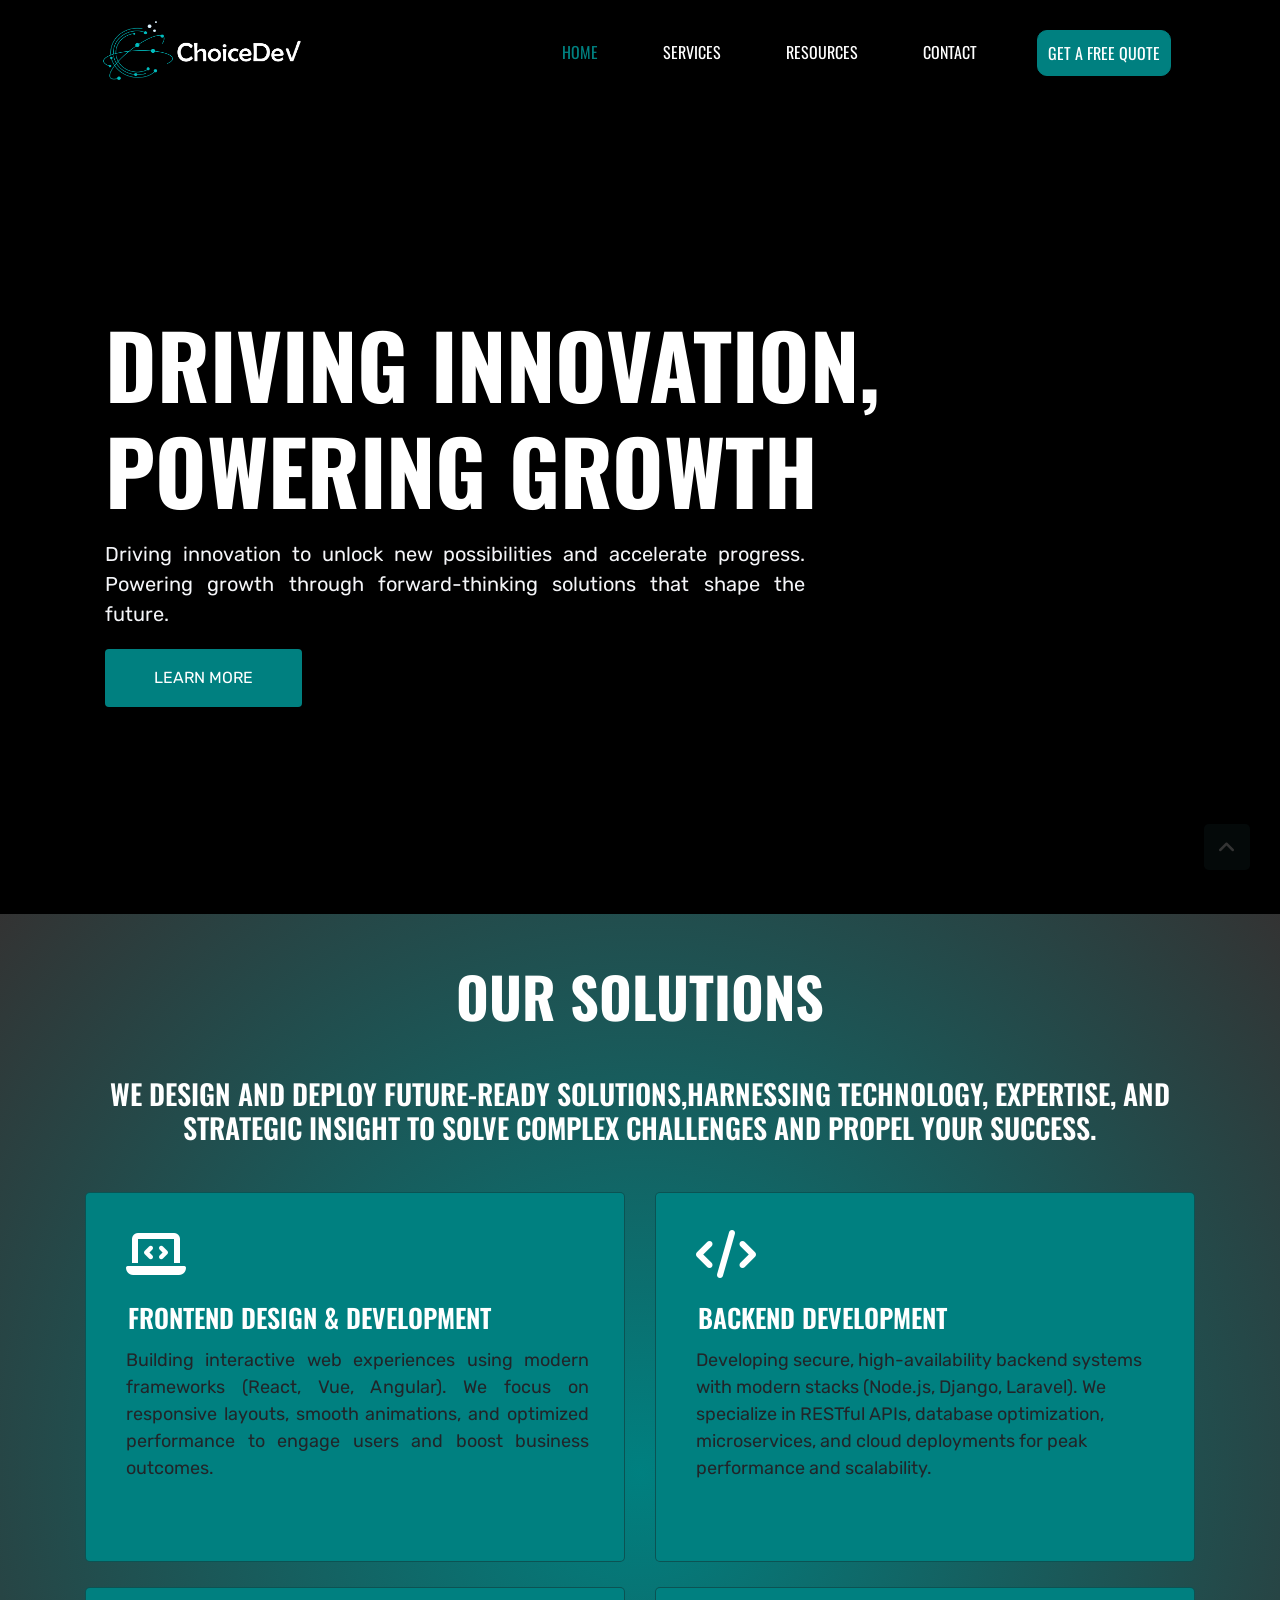
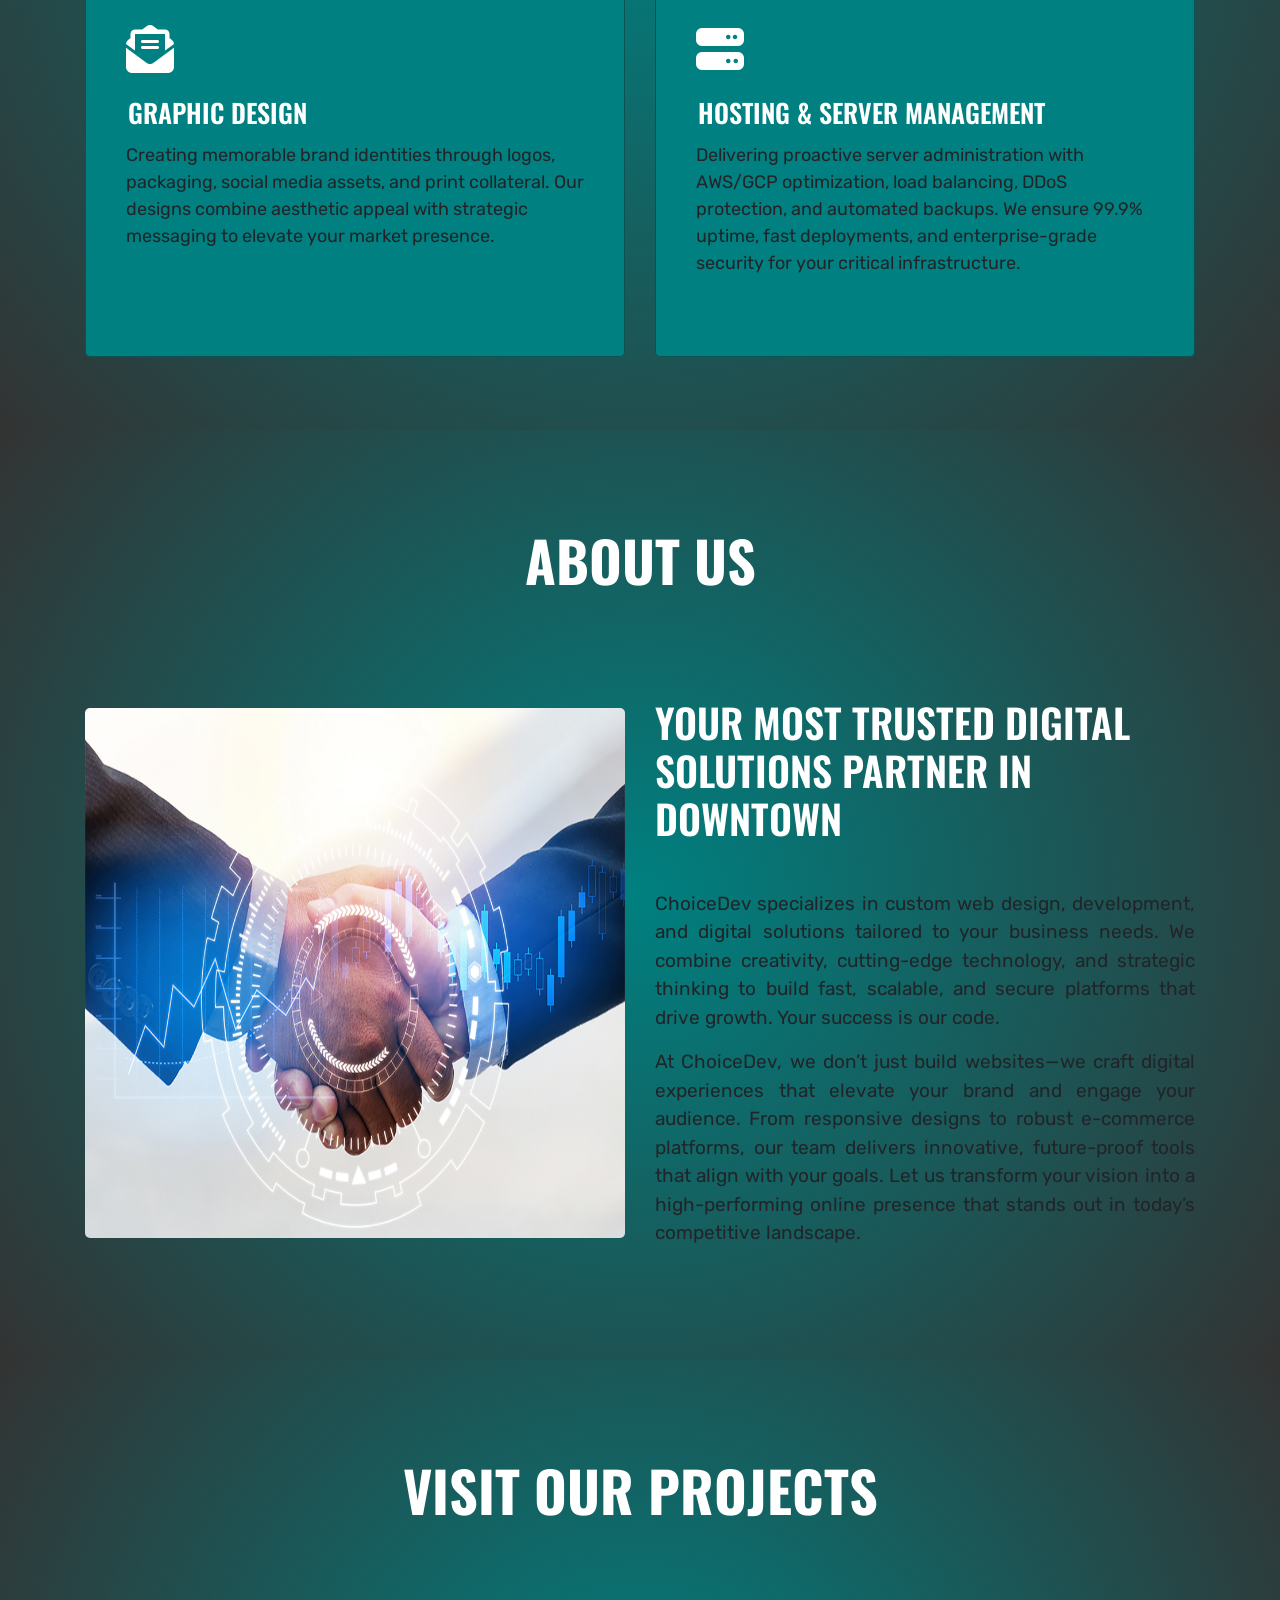
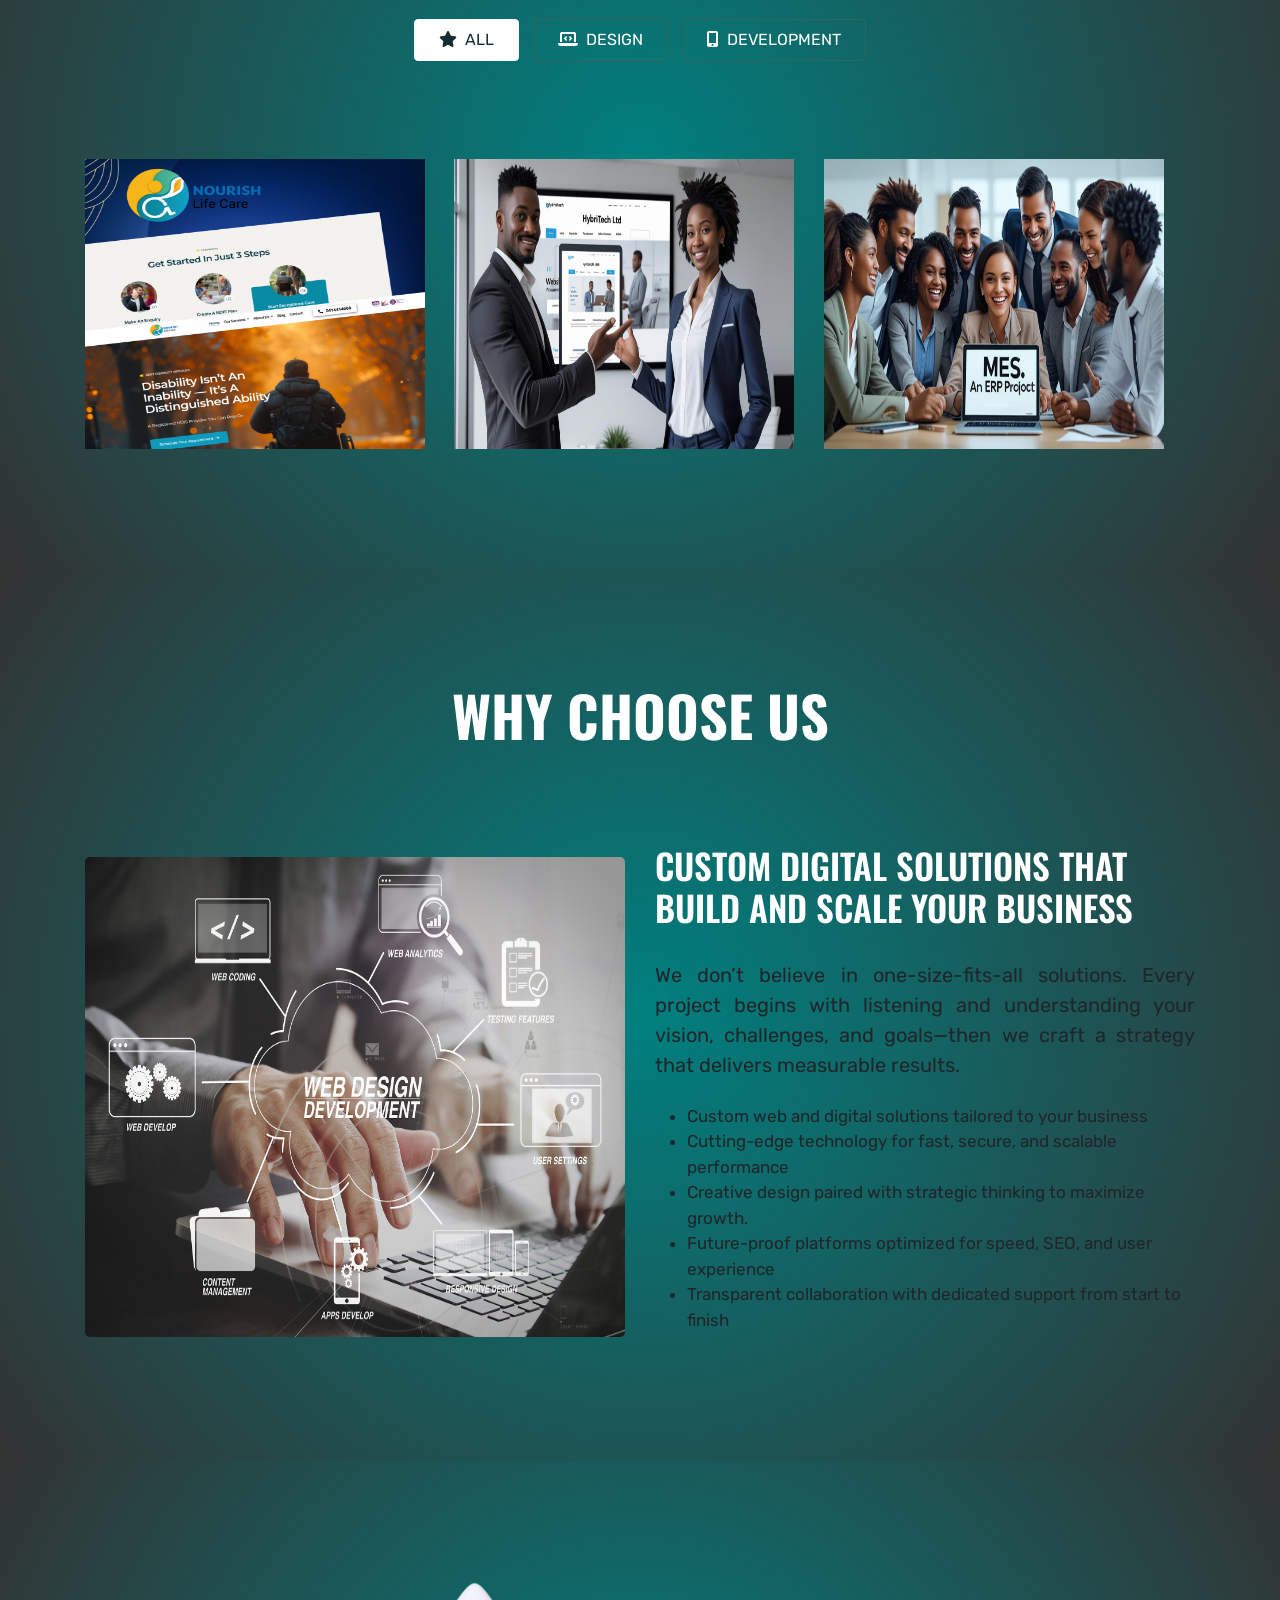
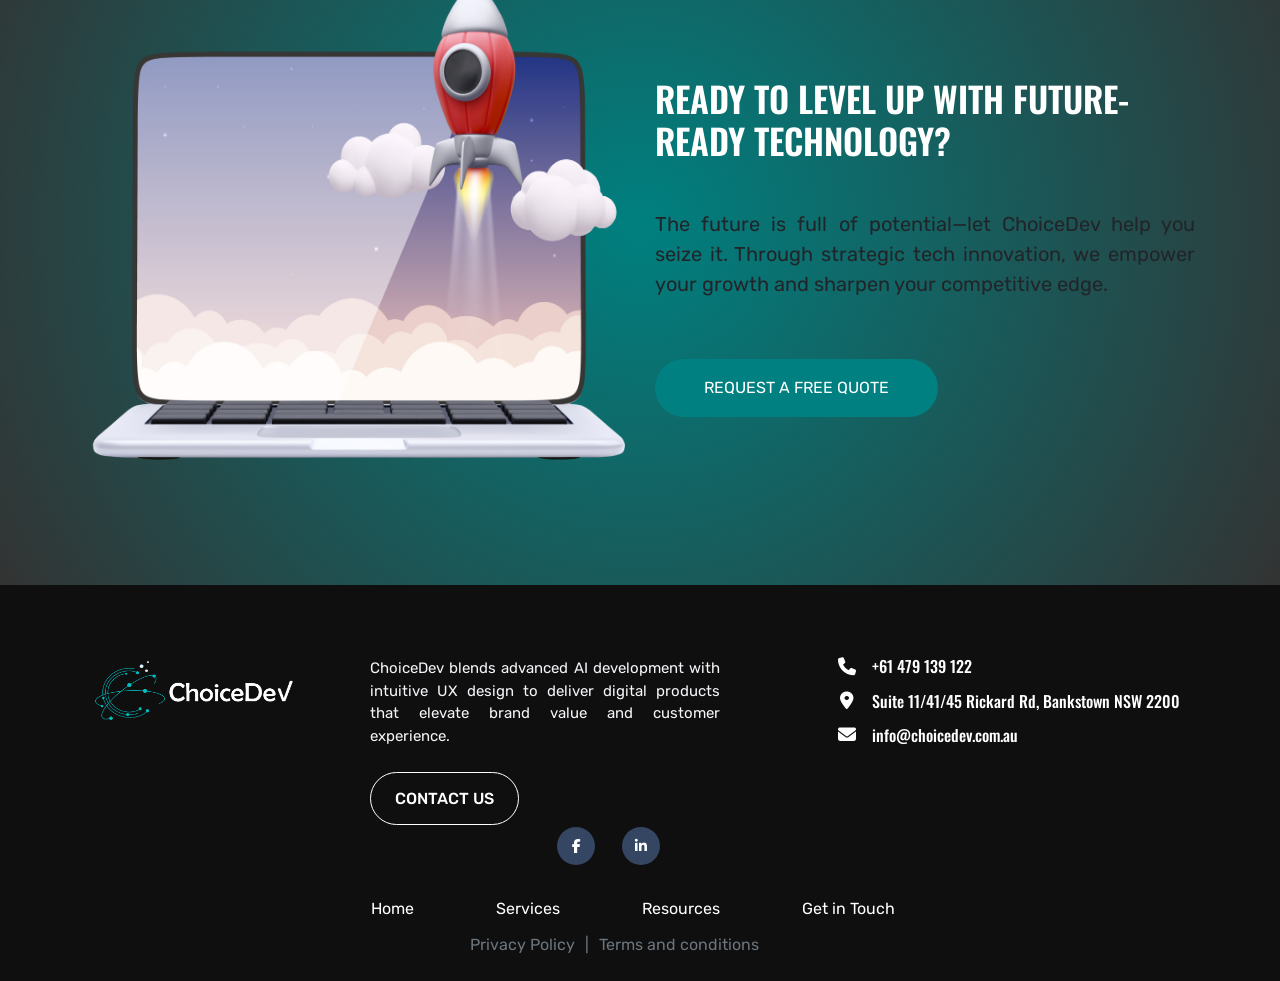
==== commit 387f20a2: "change hero banner" ====
--- a/index.html
+++ b/index.html
@@ -58,17 +58,14 @@
   </div>
   <!-- Navbar End -->
 
-
-
-
 <div class="banner">
     <div class="banner-video">
       <video autoplay muted loop class="w-100">
-        <source src="img/AdobeStock_250452057_hero_banner.mp4" type="video/mp4" />
+        <source src="img/Hero video High resolution.mp4" type="video/mp4" />
         Your browser does not support the video tag.
       </video>
     </div>
-    <div class="video-overlay"></div>
+    <!-- <div class="video-overlay"></div> -->
     
     <div class="container banner-items">
       <div class="row">
@@ -103,7 +100,7 @@
             <div class="service-content">
               <i class="fa fa-3x fa-laptop-code icon-primary mb-4"></i>
               <h4>FRONTEND DESIGN & DEVELOPMENT</h4>
-              <p class="">
+              <p class="justify-text">
                 Building interactive web experiences using modern frameworks (React, Vue, Angular). We focus on
                 responsive layouts, smooth animations, and optimized performance to engage users and boost business
                 outcomes.
@@ -162,7 +159,7 @@
       </h1>
       <div class="row align-items-center pb-5 pt-5">
         <div class="col-lg-6 mb-3 about-img">
-          <img class="img-fluid mb-4 mb-lg-0" src="img/AdobeStock_281975477_about_us.jpeg" alt="" />
+          <img class="img-fluid mb-4 mb-lg-0" src="img/About us_updated.jpg" alt="" />
         </div>
         <div class="col-lg-6 about-contents">
           <h4 class="display-5 text-uppercase mb-5">
@@ -209,34 +206,39 @@
       <div class="row  portfolio-container justify-content-center">
 
         <div class="col-lg-4 col-md-6 mb-4 portfolio-item first">
+           <a href="#" data-bs-toggle="modal" data-bs-target="#portfolioModal1">
           <img src="img/Design project card picture.png" class="card-img-top" alt="Portfolio Item">
 
           <div class="portfolio-btn d-flex align-items-center justify-content-center">
-            <a href="#" data-bs-toggle="modal" data-bs-target="#portfolioModal1">
+           
               <i class="fa fa-4x fa-plus text-primary"></i>
-            </a>
-          </div>
+        
+          </div>
+          </a>
         </div>
         <div class="col-lg-4 col-md-6 mb-4 portfolio-item second">
           <!-- Portfolio Card -->
+            <a href="#" data-bs-toggle="modal" data-bs-target="#portfolioModal2">
           <img src="img/hrbritech_ltd_2.jpg" class="card-img-top" alt="Portfolio Item">
-
+  
           <div class="portfolio-btn d-flex align-items-center justify-content-center">
-            <a href="#" data-bs-toggle="modal" data-bs-target="#portfolioModal2">
+         
               <i class="fa fa-4x fa-plus text-primary"></i>
-            </a>
-          </div>
+          
+          </div>
+          </a>
         </div>
 
         <div class="col-lg-4 col-md-6 mb-4 portfolio-item second">
           <!-- Portfolio Card -->
-          <img src="img/mess-1.jpg" class="card-img-top" alt="Portfolio Item">
-
+                  <a href="#" data-bs-toggle="modal" data-bs-target="#portfolioModal3"></a>
+          <img src="img/mes_uodate.jpg" class="card-img-top" alt="Portfolio Item">
+     
           <div class="portfolio-btn d-flex align-items-center justify-content-center">
-            <a href="#" data-bs-toggle="modal" data-bs-target="#portfolioModal3">
+          
               <i class="fa fa-4x fa-plus text-primary"></i>
-            </a>
-          </div>
+          </div>
+          </a>
         </div>
         <div class="modal fade" id="portfolioModal1" tabindex="-1" aria-hidden="true">
           <div class="modal-dialog modal-lg modal-dialog-centered">
@@ -351,10 +353,10 @@
                       <img src="img/mess-2.jpg" class="d-block w-100" alt="Project Image 1">
                     </div>
                     <div class="carousel-item">
-                      <img src="img/mess-3.jpg" class="d-block w-100" alt="Project Image 2">
+                      <img src="img/mes_updated_3.jpg" class="d-block w-100" alt="Project Image 2">
                     </div>
                     <div class="carousel-item">
-                      <img src="img/mess-4.jpg" class="d-block w-100" alt="Project Image 2">
+                      <img src="img/mess_updated_4.jpg" class="d-block w-100" alt="Project Image 2">
                     </div>
                   </div>
                   <button class="carousel-control-prev" type="button" data-bs-target="#carouselPortfolio3"
@@ -394,7 +396,7 @@
       </h1>
       <div class="row align-items-center pb-5">
         <div class="col-lg-6 choose-img">
-          <img class="img-fluid mb-4 mb-lg-0" src="img/AdobeStock_213205204_aboutuss.jpeg" alt="" />
+          <img class="img-fluid mb-4 mb-lg-0" src="img/Why choose us_updated.jpg" alt="" />
         </div>
         <div class="col-lg-6 choose-contents">
           <h4 class="display-5 text-uppercase mb-4">
@@ -526,7 +528,7 @@
     document.addEventListener('DOMContentLoaded', function () {
       const video = document.querySelector('.banner-video video');
       if (video) {
-        video.playbackRate = 0.5;
+        video.playbackRate = 1.5; // Adjust the playback speed as needed
       }
     });
   </script>
--- a/css/style.css
+++ b/css/style.css
@@ -8275,15 +8275,18 @@
   color: #fff;
 }
 
+
 .banner {
   position: relative;
-  height: 100vh;
-  min-height: 600px;
+  height: 90vh;
+
+  max-width: 100%;
   overflow: hidden;
   display: flex;
   align-items: center;
   justify-content: center;
   color: white;
+  background: #000;
 }
 
 .banner-video {
@@ -8295,11 +8298,17 @@
   z-index: 1;
 }
 
-.banner-video video {
+/* .banner-video video {
   width: 100%;
   height: 100%;
   object-fit: cover;
   transform: scale(1.2);
+} */
+
+.banner-video video {
+  width: 100%;
+  height: 100%;
+  object-fit: fill; 
 }
 
 .video-overlay {
@@ -8328,8 +8337,10 @@
 
 .justify-text {
   text-align: justify;
-  /* text-justify: inter-word; */
-}
+
+}
+
+
 .banner-overlay-resources{
     background-color: rgba(0, 0, 0, 0.4); 
   position: absolute;
@@ -8344,7 +8355,7 @@
   min-height: 40vh;
 }
 
-.banner2 {
+/* .banner2 {
   min-height: 82vh;
   background-size: cover;
   background-position: center;
@@ -8358,14 +8369,42 @@
   position: absolute;
   width: 100%;
   height: 100%;
-  background-image: url(../img/AdobeStock_568727945_banner2.jpeg);
+  background-image: url(../img/Services.jpeg);
   -webkit-transform: scaleX(-1);
   transform: scaleX(-1);
   background-size: cover;
   background-position: center;
   background-repeat: no-repeat;
   z-index: 1;
-}
+} */
+
+
+.banner2 {
+  height: 82vh;
+  background-image: url(../img/Services.jpeg);
+  background-size: cover;
+  background-position: center;
+  background-repeat: no-repeat;
+  background-color: #000 !important;
+}
+
+.banner-overlay-service {
+  position: relative;
+  min-height: 82vh;
+  background-color: rgba(0, 0, 0, 0.4);
+  z-index: 2;
+  padding: 20px 0; 
+}
+.banner-items-service {
+  padding-top: 25vh !important;
+
+  position: relative;
+  z-index: 3;
+}
+.banner-items-service p {
+  font-size: 18px;
+}
+
 .banner-items-resources {
   padding-top: 25vh !important;
   padding-left: 0vh !important;
@@ -8376,21 +8415,12 @@
   font-size: 25px;
 }
 
-.banner-items-service {
-  padding-top: 25vh !important;
-  padding-left: 10vh !important;
-  position: relative;
-  z-index: 2;
-}
-.banner-items-service p {
-  font-size: 18px;
-}
 
 
 .blogbanner1 {
   height: 70vh;
 
-  background-image: url(../img/AI\ page.jpeg);
+  background-image: url(../img/AI\ page\ F.jpg);
   background-size: cover;
   background-position: center;
   background-repeat: no-repeat;
@@ -8398,7 +8428,7 @@
 }
 .blogbanner2 {
   height: 70vh;
-  background-image: url(../img/Low\ code\ page.jpeg);
+  background-image: url(../img/Low\ code\ page\ F.jpg);
   background-size: cover;
   background-position: center;
   background-repeat: no-repeat;
@@ -8486,7 +8516,7 @@
   position: absolute;
   width: 100%;
   height: 100%;
-  background-image: url(../img/reseource_banner.jpeg);
+  background-image: url(../img/Resources\ F.jpg);
   -webkit-transform: scaleX(-1);
   transform: scaleX(-1);
   background-size: cover;
@@ -9023,146 +9053,10 @@
   padding: 0 0 227px;
 }
 
-/* .widget-sidber {
-  border-radius: 5px;
-  background: linear-gradient(
-    135deg,
-    #008080 0%,
-   #006d6d 30%,
- #2c3e50 80%,
-   #1a1a1a 100% 
-  );
-  padding: 32px 41px 29px;
-  margin-bottom: 27px;
-}
-
-.widget-sidber-content h4 {
-  font-size: 28px;
-  font-weight: 700;
-  margin: 0 0 46px;
-  position: relative;
-}
-.widget-sidber-content h4:before {
-  position: absolute;
-  content: "";
-  width: 29px;
-  height: 2px;
-  left: 0;
-  bottom: -8px;
-  background: grey;
-}
-
-.widget-category ul li img {
-  margin-right: 12px;
-  transition: 0.5s;
-}
-
-.widget-category ul li a:hover img {
-  filter: brightness(0) invert(1);
-}
-
-.widget-category ul li a {
-  background: #ffff;
-  padding: 14px 26px;
-  width: 100%;
-  display: inline-block;
-  margin-bottom: 14px;
-  color: #001819;
-  font-weight: 500;
-  border-radius: 5px;
-  position: relative;
-  z-index: 1;
-  transition: 0.5s;
-} */
 .blog-title-banner {
   padding-top: 200px;
 }
-/* .widget-category ul li a:hover {
-  color: #fff;
-}
-
-.widget-category ul li a:before {
-  position: absolute;
-  content: "";
-  width: 0;
-  height: 100%;
-  left: 50%;
-  top: 0;
-  background: #008080;
-  z-index: -1;
-  border-radius: 5px;
-  transition: 0.5s;
-}
-
-.widget-category ul li a:hover:before {
-  width: 100%;
-  left: 0;
-}
-
-.widget-category ul li i {
-  color: black;
-  display: inline-block;
-  float: right;
-  font-size: 17px;
-  opacity: 0;
-  transition: 0.5s;
-}
-
-.widget-category ul li a:hover i {
-  opacity: 1;
-  color: #fff;
-}
-
-.widget-sidber-download-button a {
-  display: inline-block;
-  background: #00181a;
-  width: 100%;
-  color: #fff;
-  padding: 15px 23px;
-  border-radius: 5px;
-  margin-bottom: 18px;
-}
-
-.widget-sidber-download-button a.active {
-  background: #0c5adb;
-}
-
-.widget-sidber-download-button i {
-  color: #0c5adb;
-  display: inline-block;
-  font-size: 22px;
-  margin-right: 9px;
-  position: relative;
-  top: 3px;
-}
-
-.widget-sidber-download-button a.active i {
-  color: #fff;
-}
-
-.widget-sidber-download-button span i {
-  float: right;
-  display: inline-block;
-  font-size: 16px;
-}
-
-.widget-sidber-download-button a.active span i {
-  color: #fff;
-}
-.widget_search form {
-  position: relative;
-}
-
-.widget_search input {
-  border-radius: 4px;
-  padding-left: 20px !important;
-  height: 60px;
-  width: 100% !important;
-  position: relative;
-  color: #012549;
-  outline: 0 !important;
-  border: transparent !important;
-} */
+
 
 button.icons {
   border: 0;
@@ -9175,66 +9069,6 @@
   opacity: 0.7;
 }
 
-/* .sidber-widget-recent-post {
-  margin-bottom: 27px;
-  display: flex;
-  align-items: center;
-  gap: 19px;
-}
-
-.recent-widget-content a {
-  transition: 0.5s;
-  width: 95%;
-  display: inline-block;
-  font-size: 18px;
-  line-height: 24px;
-  color: #fff;
-  font-weight: 600;
-  font-family: "Rajdhani";
-}
-
-.sidber-widget-recent-post:hover .recent-widget-content a {
-  color: #008080 !important;
-}
-
-.recent-widget-content p {
-  font-size: 14px;
-  margin: 0;
-  color: grey;
-}
-
-.widget-catefories-tags a {
-  display: inline-block;
-  color: #101010;
-  font-weight: 500;
-  background: #fff;
-  padding: 6px 19px;
-  margin: 6px 3px;
-  position: relative;
-  z-index: 1;
-  font-size: 15px;
-}
-
-.widget-catefories-tags a:hover {
-  color: black;
-}
-
-.widget-catefories-tags a:before {
-  position: absolute;
-  content: "";
-  width: 0;
-  height: 100%;
-  left: 50%;
-  top: 0;
-  background: #008080;
-  transition: 0.5s;
-  z-index: -1;
-}
-
-.widget-catefories-tags a:hover:before {
-  width: 100%;
-  left: 0;
-} */
 .footer-botton-social-icon {
   text-align: right;
 }
@@ -9325,17 +9159,29 @@
   .banner2 {
     min-height: 20vh;
   }
+  .banner-overlay-service {
+  min-height: 20vh;
+}
   .banner3 {
     min-height: 20vh;
   }
 
   .banner-items-resources {
-    padding-top: 2vh !important;
-    padding-left: 3vh !important;
+    padding-top: 8vh !important;
+    padding-left: 5vh !important;
     padding-right: 2vh !important;
     height: 100%;
     overflow-y: hidden;
   }
+  .banner-items-resources h1{
+    font-size: 25px;
+  }
+    .banner-items-resources p{
+    font-size: 17px;
+  }
+  .style-three .single-contact-box {
+  margin-right: 1px!important;
+}
   .blogbanner1 {
     height: 20vh;
   }
@@ -9357,9 +9203,7 @@
   .termsbanner {
     height: 10vh;
   }
-  .banner-items-resources {
-    padding-top: 8vh;
-  }
+
   .banner-items {
     padding-top: 4vh;
   }
@@ -9402,6 +9246,7 @@
   .modal-content {
     width: 100% !important;
     max-width: 100% !important;
+    height: 880px;
   }
   .modal-body img {
     width: 100% !important;
@@ -9425,6 +9270,7 @@
     padding-left: 20px;
     gap:5px
   }
+  
 }
 @media screen and (min-width: 390px) and (max-width: 575px) {
   .banner {
@@ -9437,6 +9283,7 @@
   .modal-content {
     width: 100% !important;
     max-width: 100% !important;
+    height: 880px;
   }
   .modal-body img {
     width: 100% !important;
@@ -9449,6 +9296,9 @@
   .banner2 {
     min-height: 20vh;
   }
+    .banner-overlay-service {
+  min-height: 20vh;
+}
   .blogbanner1 {
     height: 25vh;
   }
@@ -9479,13 +9329,19 @@
   .banner3 {
     min-height: 20vh;
   }
-  .banner-items-resources {
-    padding-top: 2vh !important;
-    padding-left: 3vh !important;
+    .banner-items-resources {
+    padding-top: 5vh !important;
+    padding-left: 5vh !important;
     padding-right: 2vh !important;
     height: 100%;
     overflow-y: hidden;
   }
+  .banner-items-resources h1{
+    font-size: 28px;
+  }
+    .banner-items-resources p{
+    font-size: 17px;
+  }
   .banner-items p {
     font-size: 15px;
   }
@@ -9497,7 +9353,9 @@
   font-size: 14px;
 }
 
-
+.style-three .single-contact-box {
+  margin-right: 3px!important;
+}
   .footer-nav {
     display: none !important;
   }
@@ -9514,6 +9372,12 @@
   .footer-desc-col {
     padding-bottom: 50px;
   }
+   .banner-items-service h1{
+    font-size: 30px; 
+  }
+    .banner-items-service p{
+    font-size: 12px!important; 
+  }
 }
 @media screen and (min-width: 576px) and (max-width: 767px) {
   .banner-overlay-terms {
@@ -9522,6 +9386,13 @@
   .banner2 {
     min-height: 20vh;
   }
+    .banner-overlay-service {
+  min-height: 20vh;
+}
+  .banner-items-service h1{
+    font-size: 25px; 
+  }
+
   .blogbanner1 {
     height: 25vh;
   }
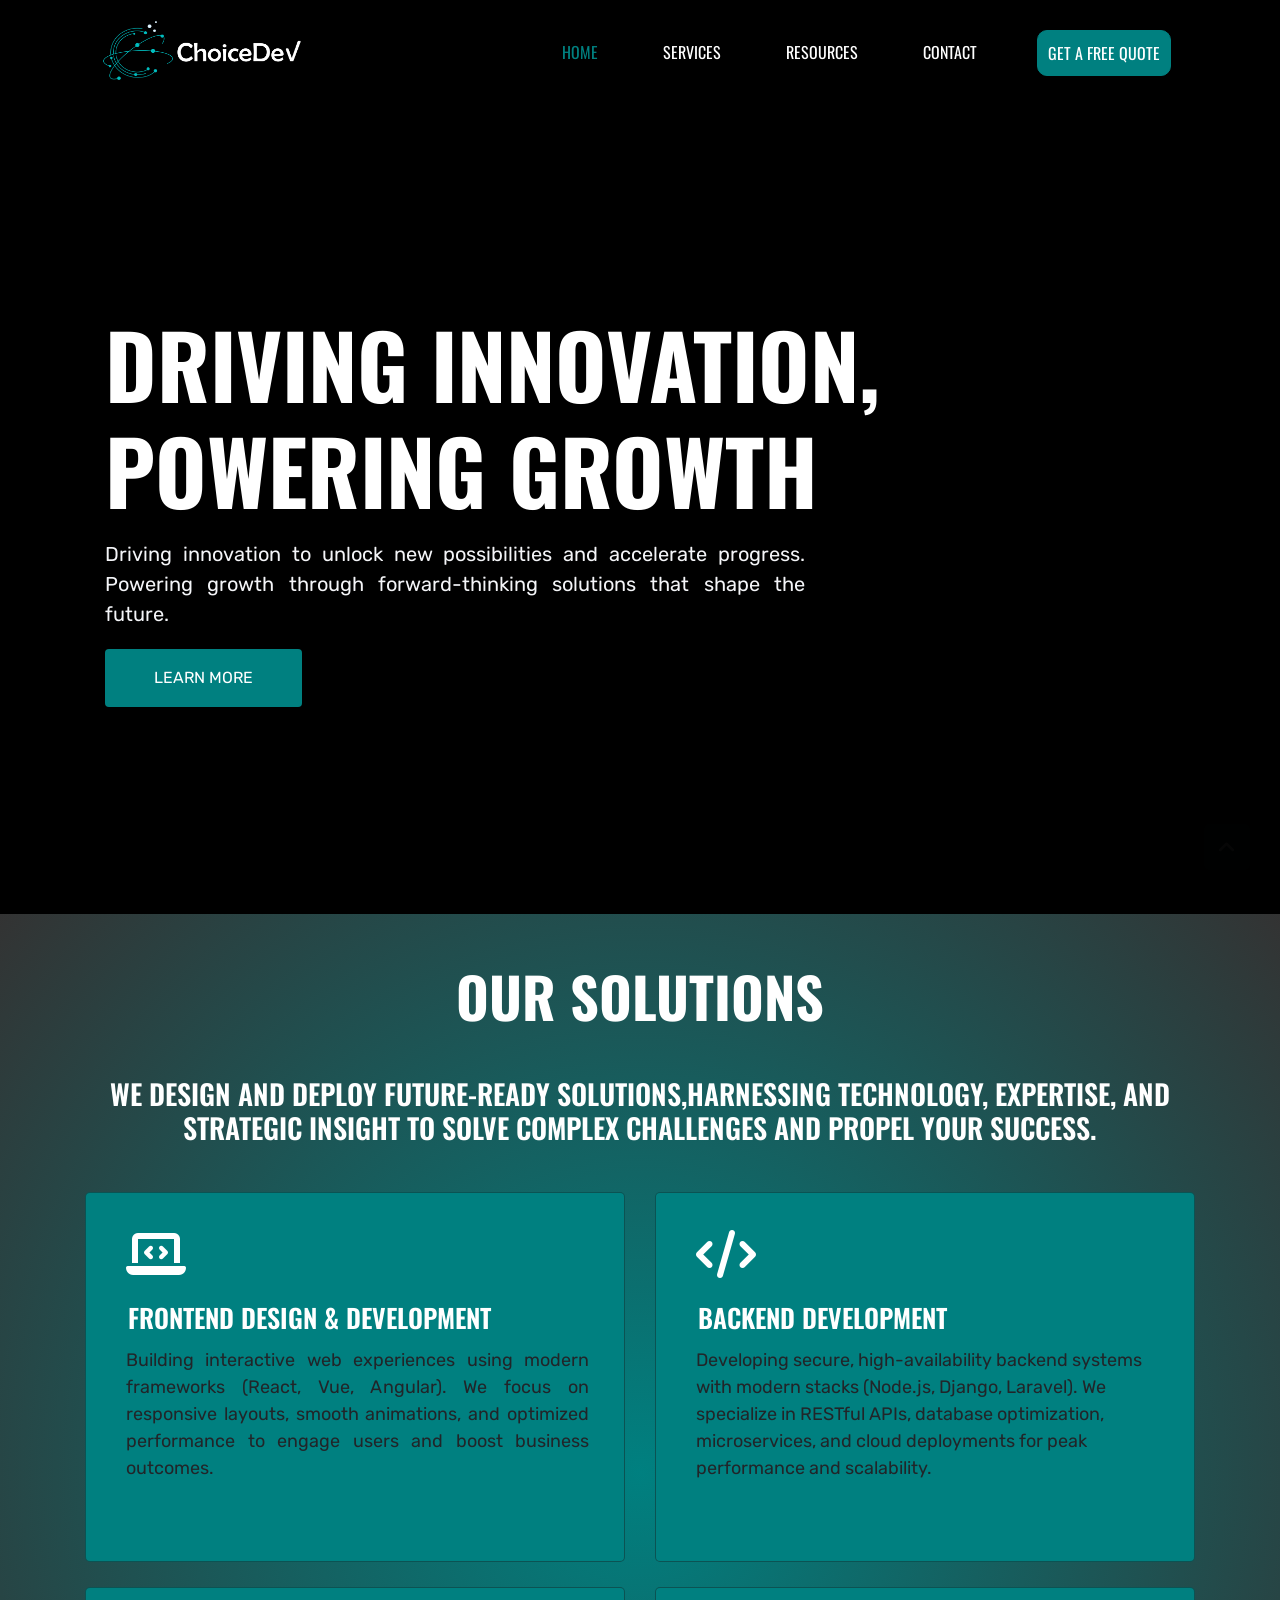
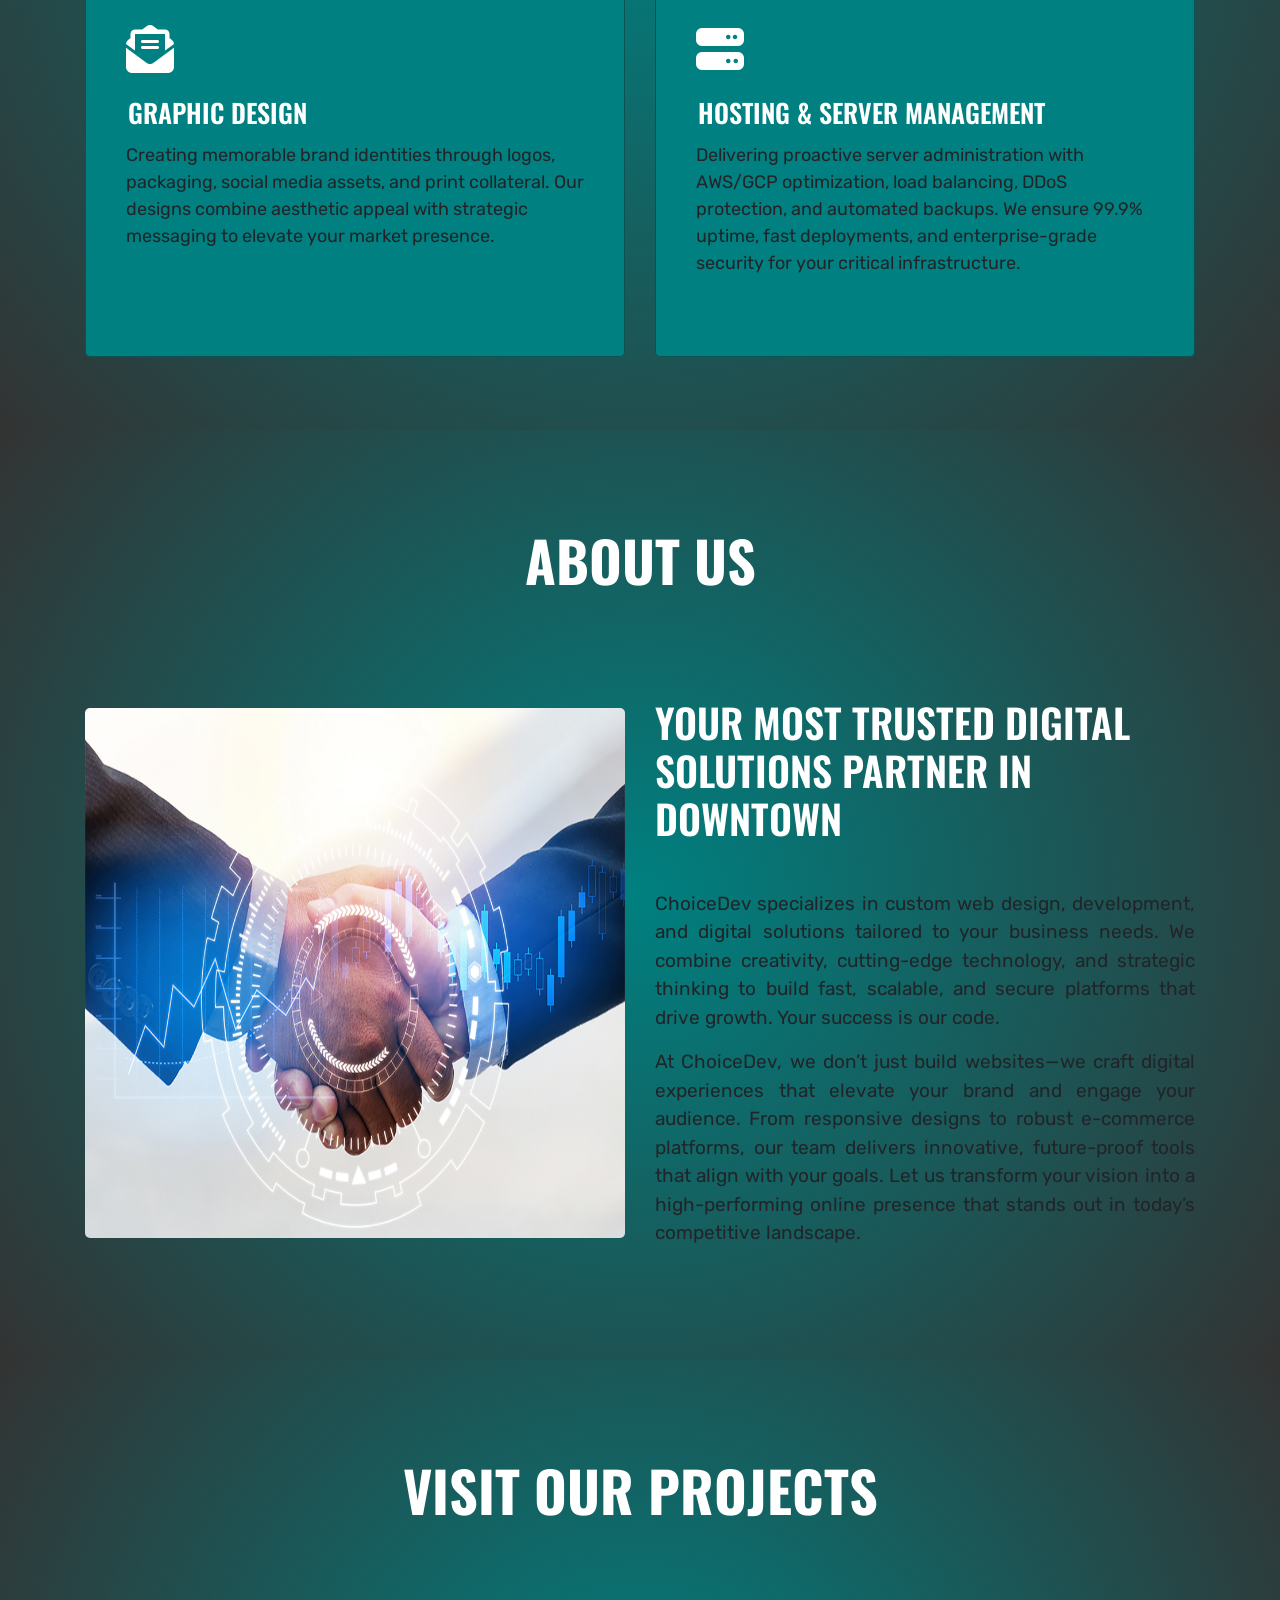
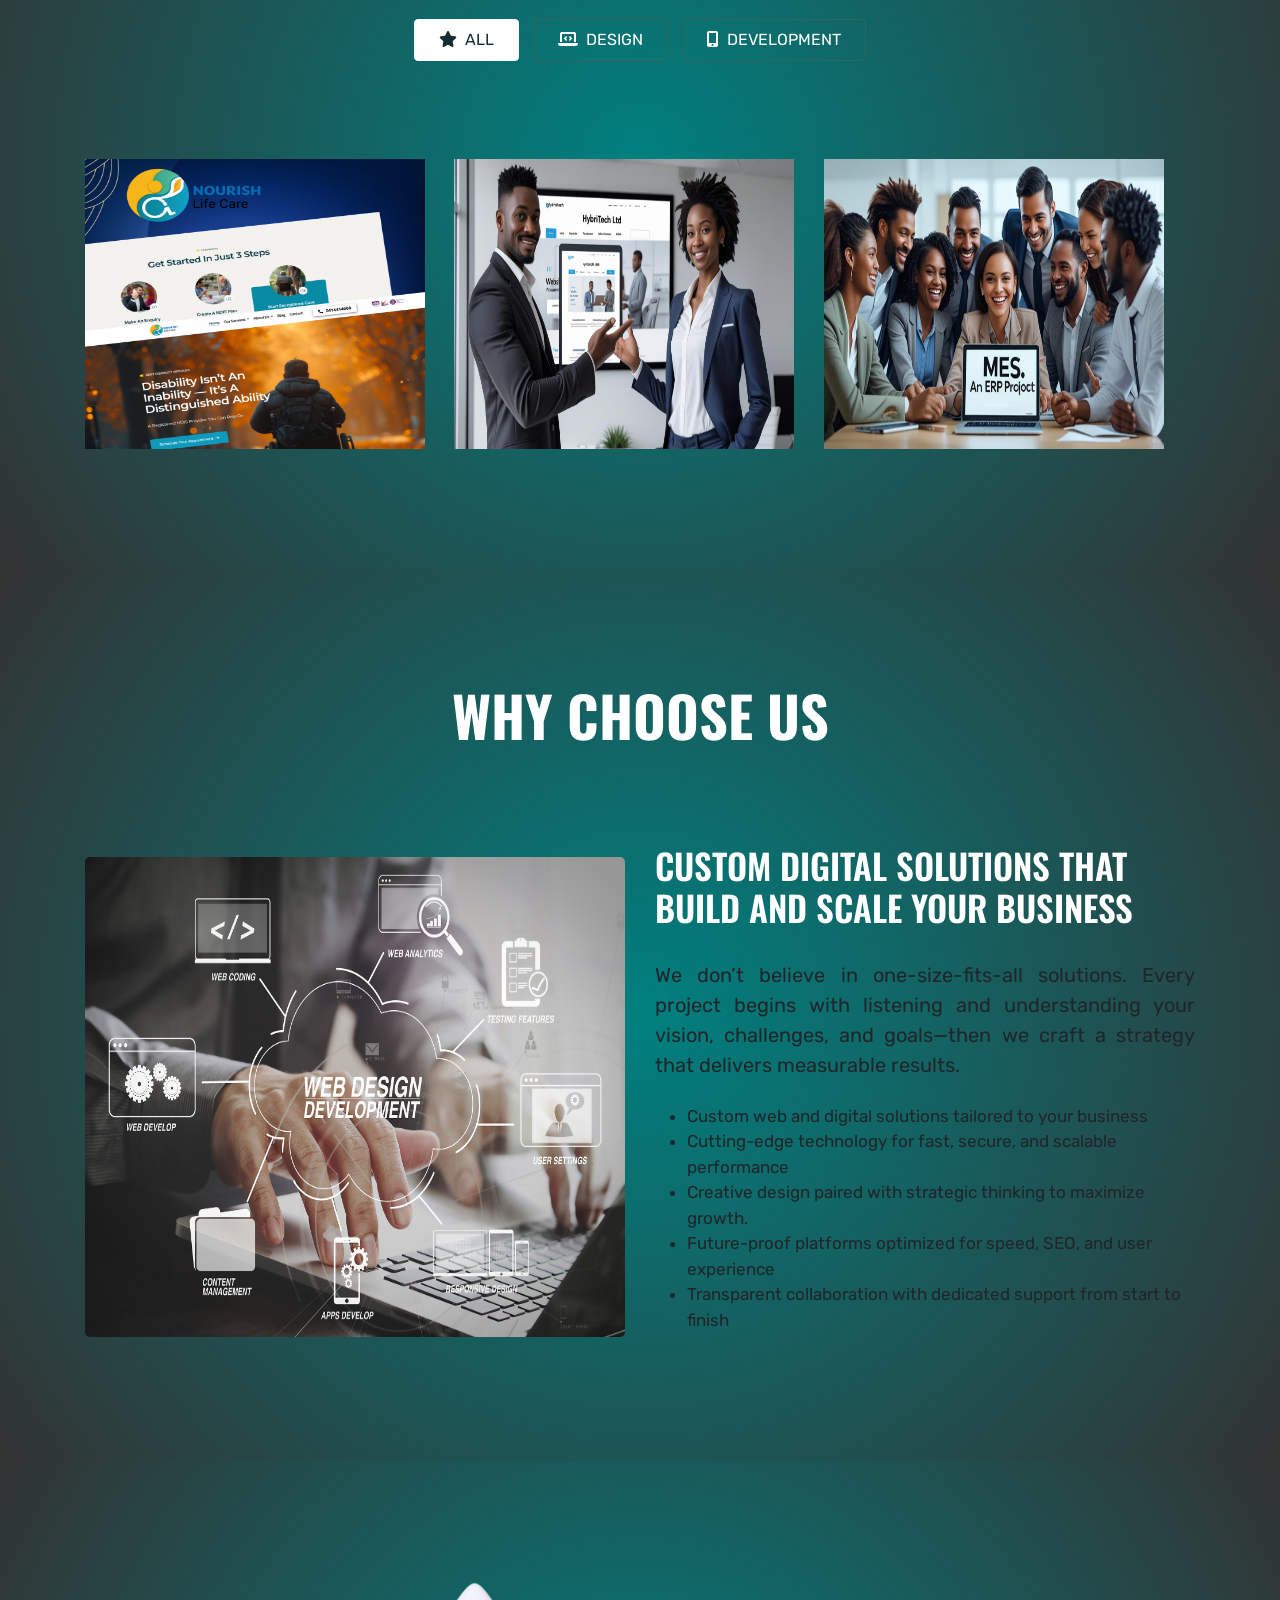
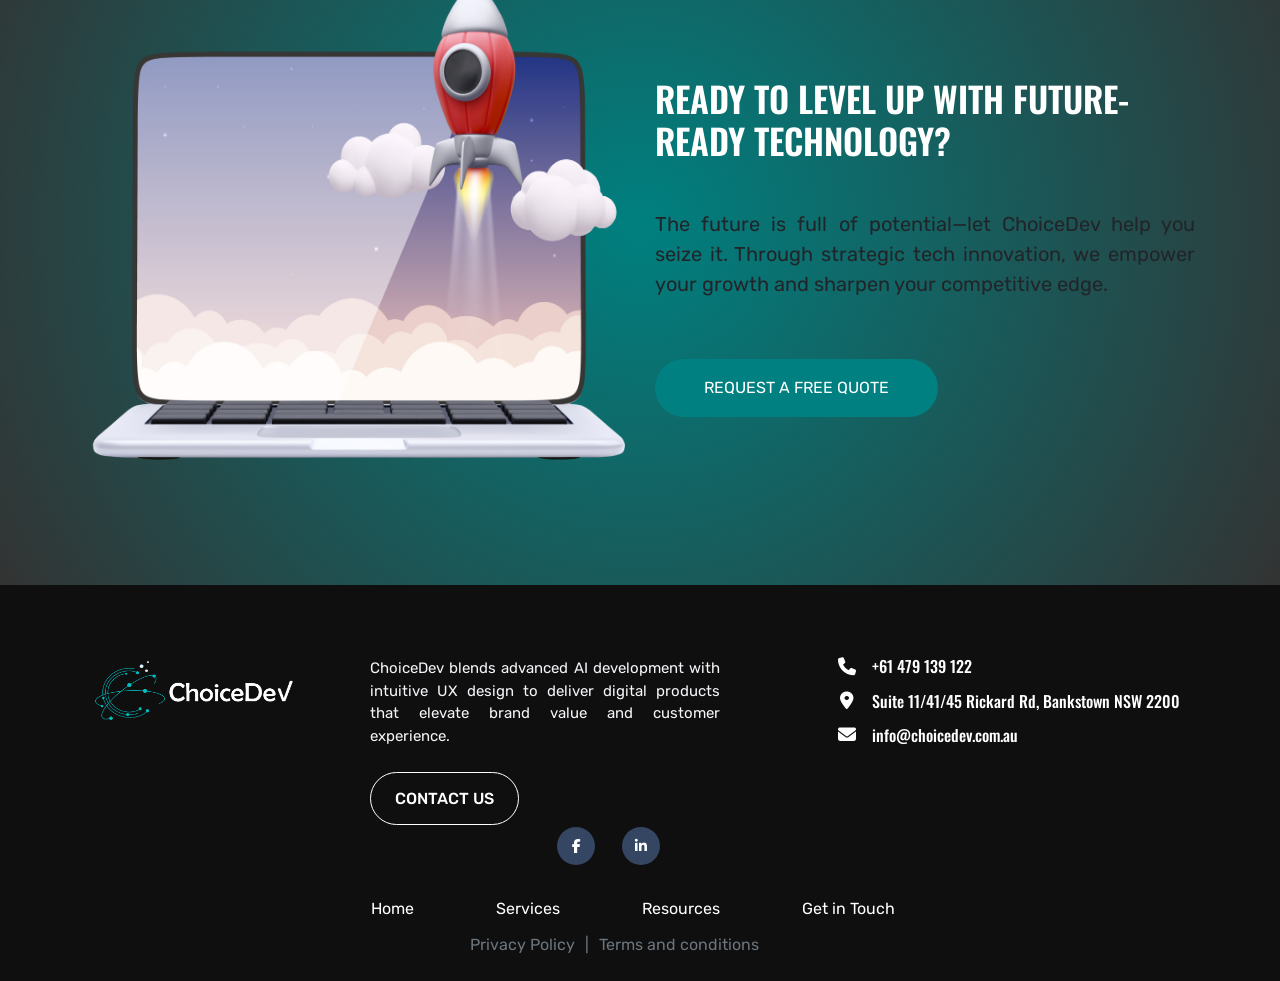
==== commit 6cc11623: "update project card" ====
--- a/index.html
+++ b/index.html
@@ -231,7 +231,7 @@
 
         <div class="col-lg-4 col-md-6 mb-4 portfolio-item second">
           <!-- Portfolio Card -->
-                  <a href="#" data-bs-toggle="modal" data-bs-target="#portfolioModal3"></a>
+            <a href="#" data-bs-toggle="modal" data-bs-target="#portfolioModal3">
           <img src="img/mes_uodate.jpg" class="card-img-top" alt="Portfolio Item">
      
           <div class="portfolio-btn d-flex align-items-center justify-content-center">
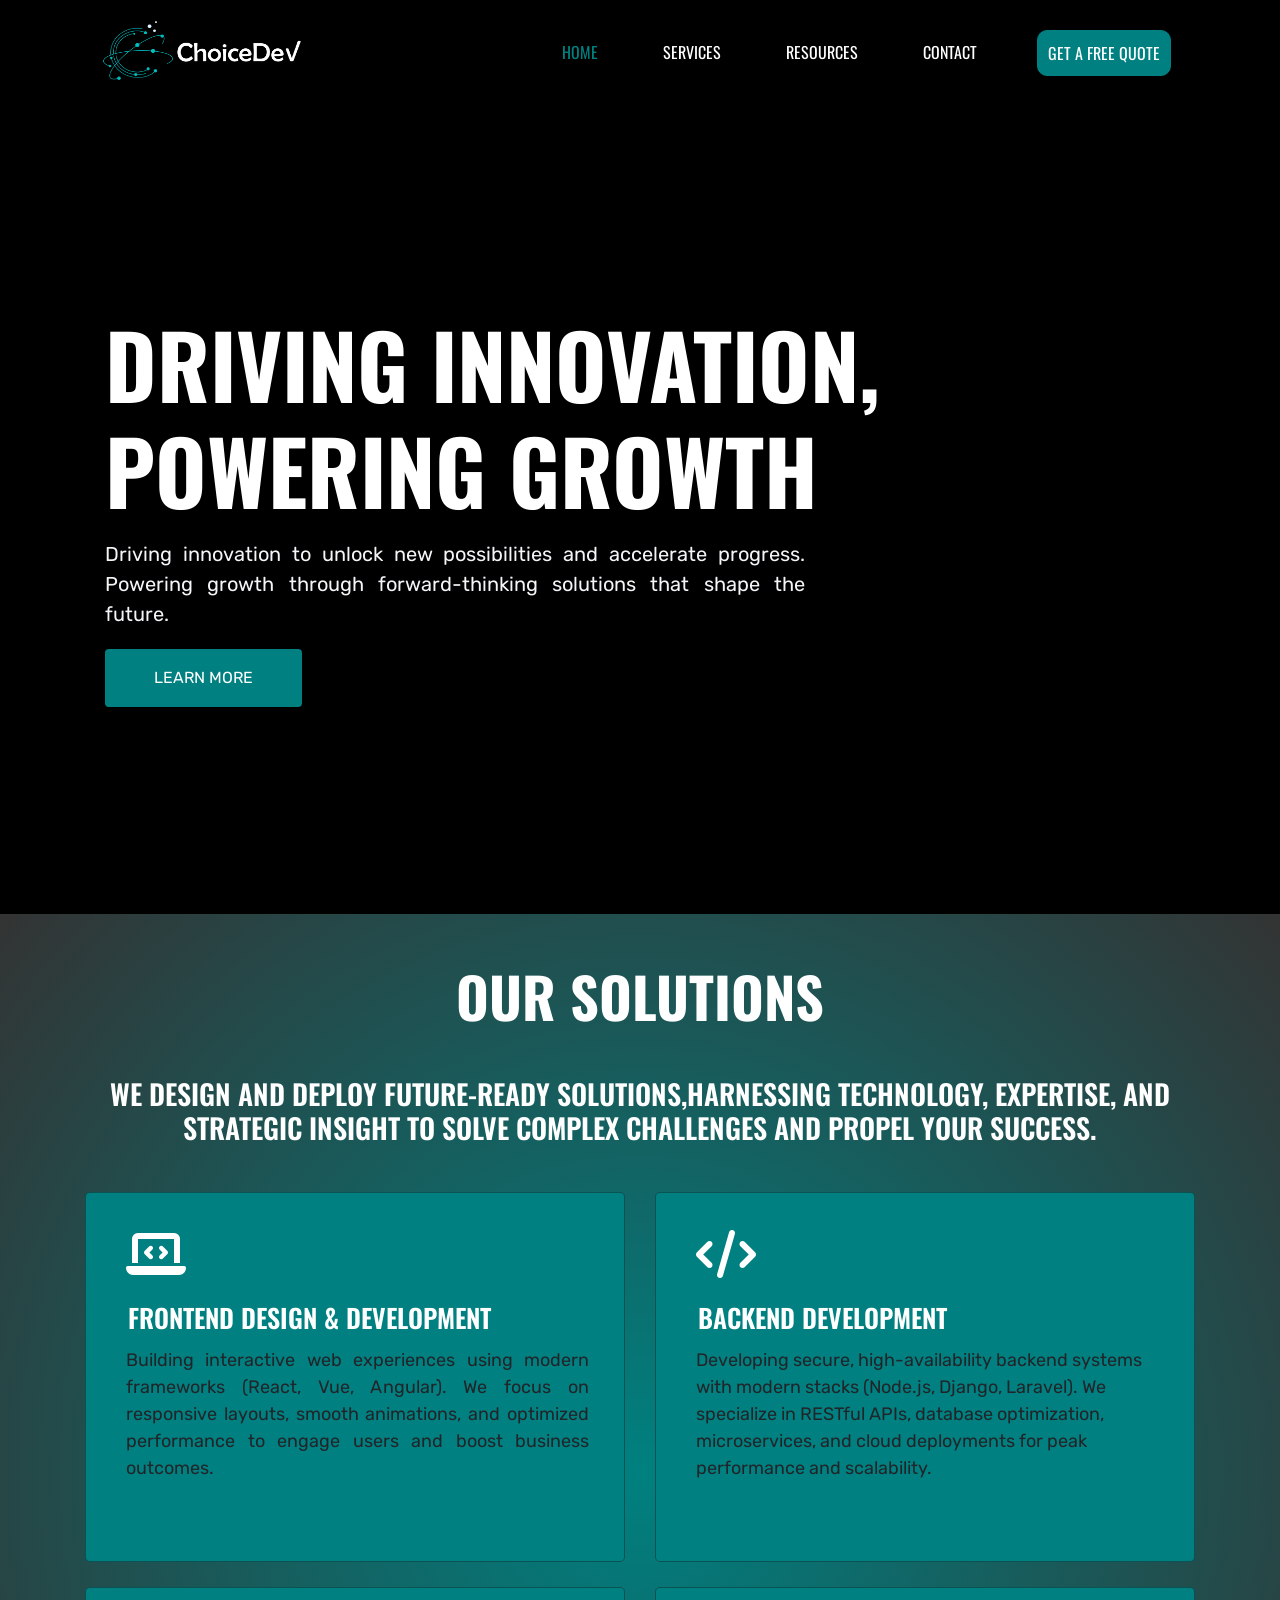
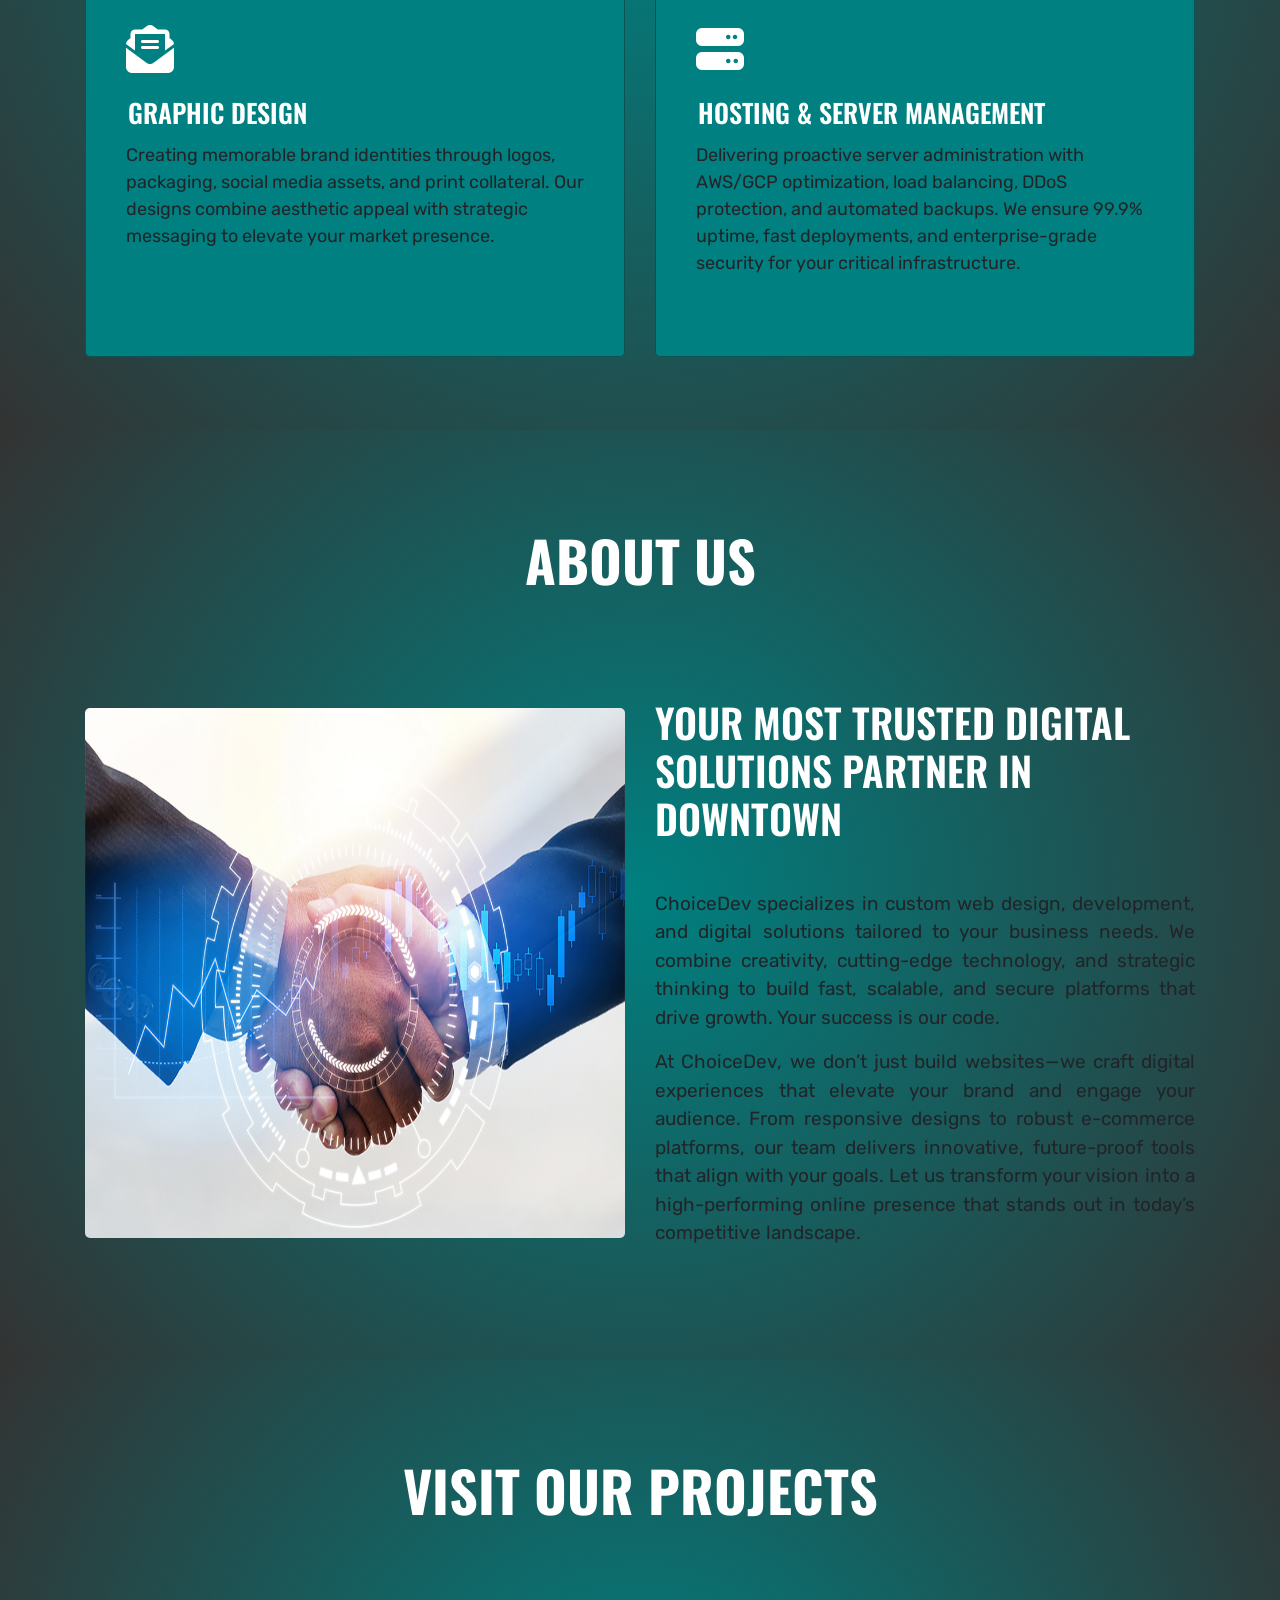
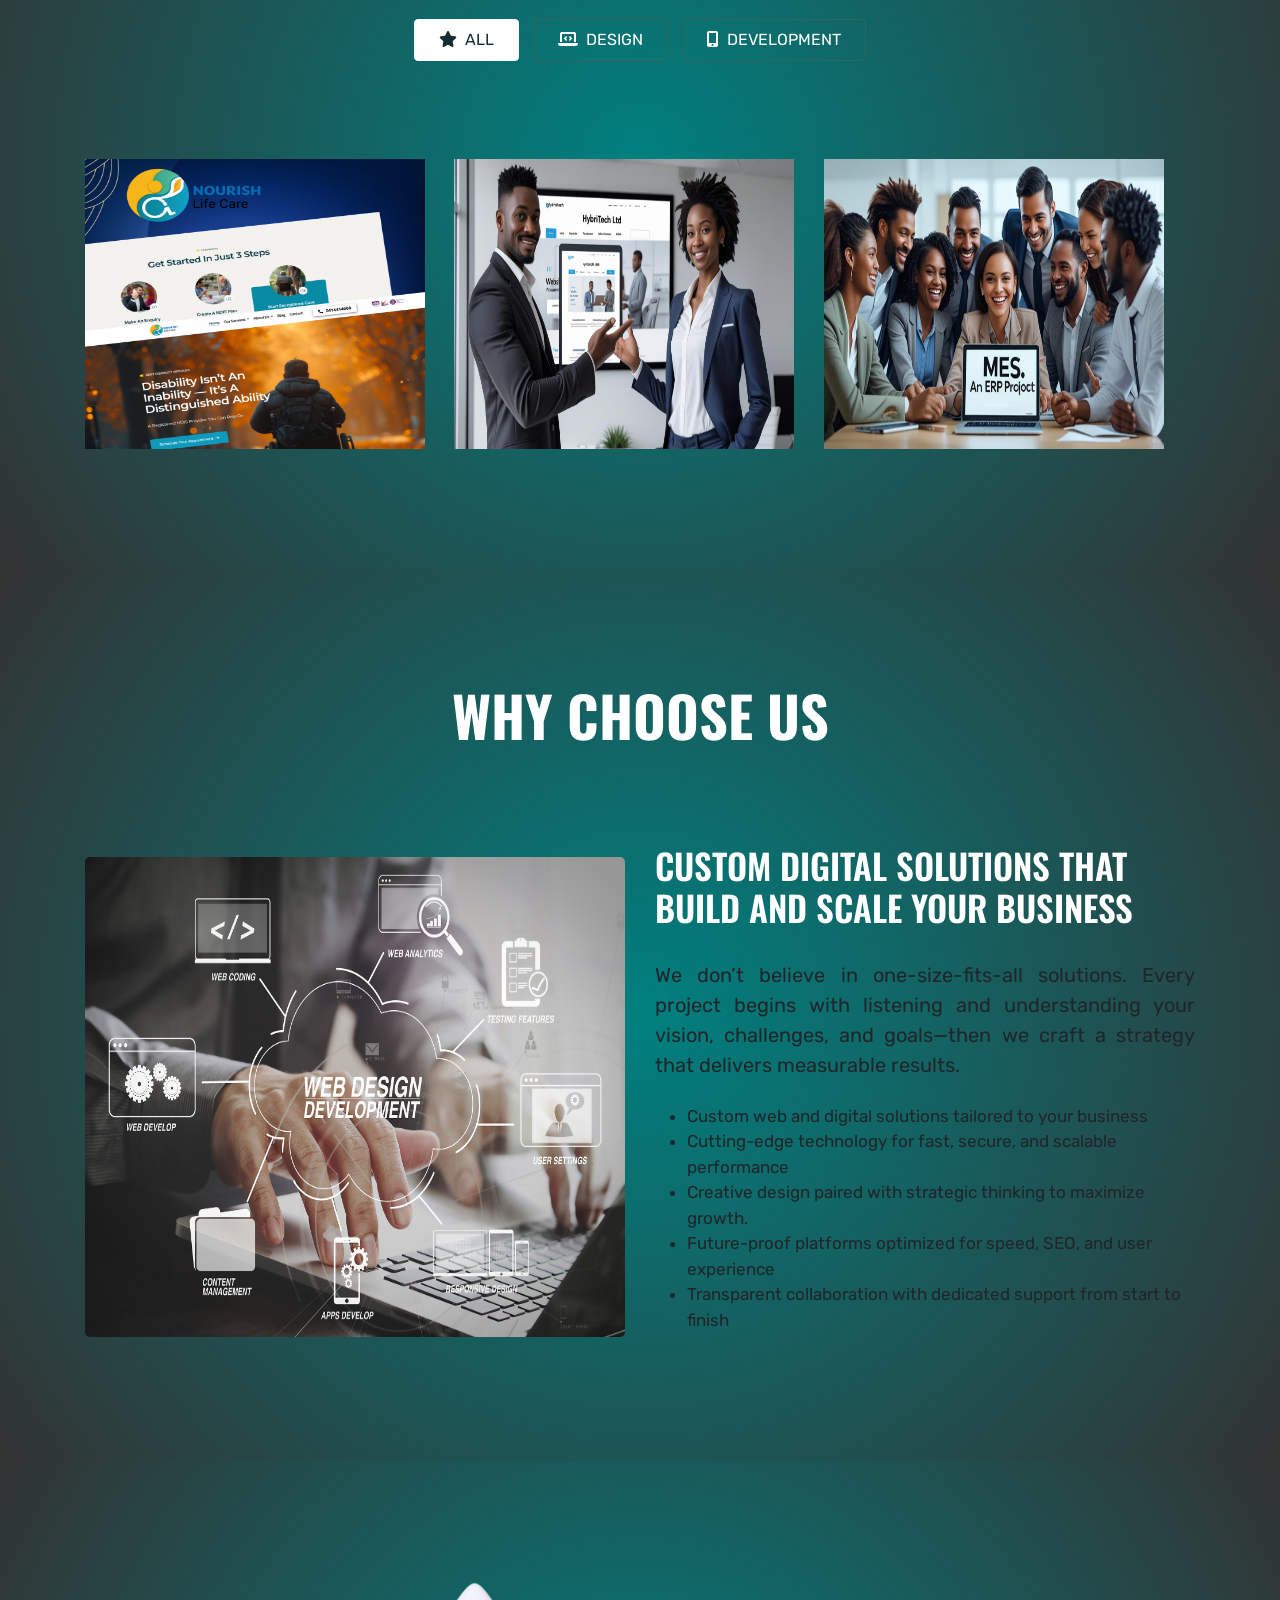
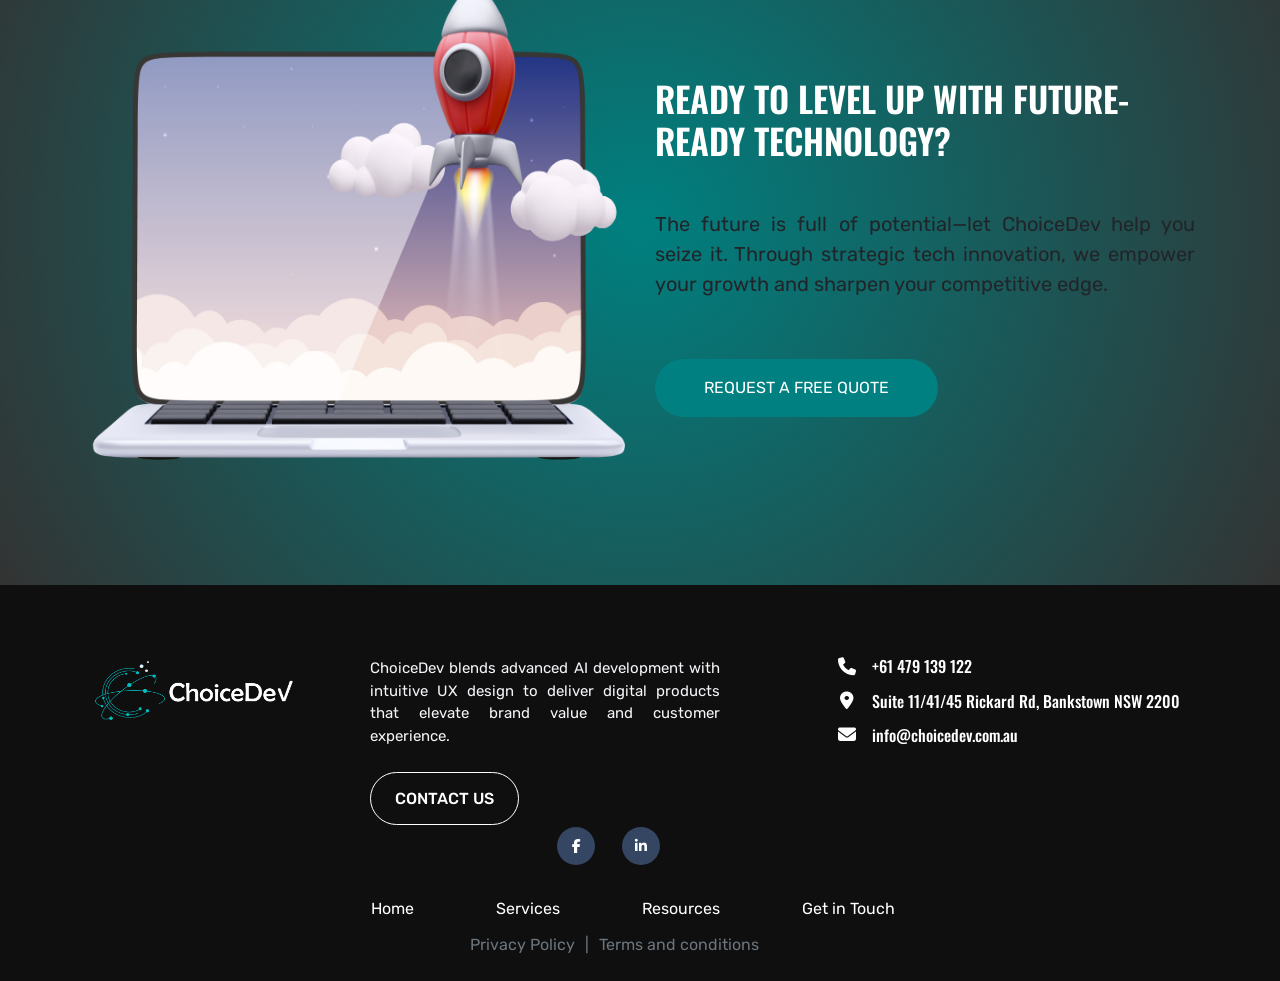
==== commit f491946c: "fix card issues" ====
--- a/index.html
+++ b/index.html
@@ -231,9 +231,9 @@
 
         <div class="col-lg-4 col-md-6 mb-4 portfolio-item second">
           <!-- Portfolio Card -->
-            <a href="#" data-bs-toggle="modal" data-bs-target="#portfolioModal3">
+              <a href="#" data-bs-toggle="modal" data-bs-target="#portfolioModal3">
           <img src="img/mes_uodate.jpg" class="card-img-top" alt="Portfolio Item">
-     
+         
           <div class="portfolio-btn d-flex align-items-center justify-content-center">
           
               <i class="fa fa-4x fa-plus text-primary"></i>
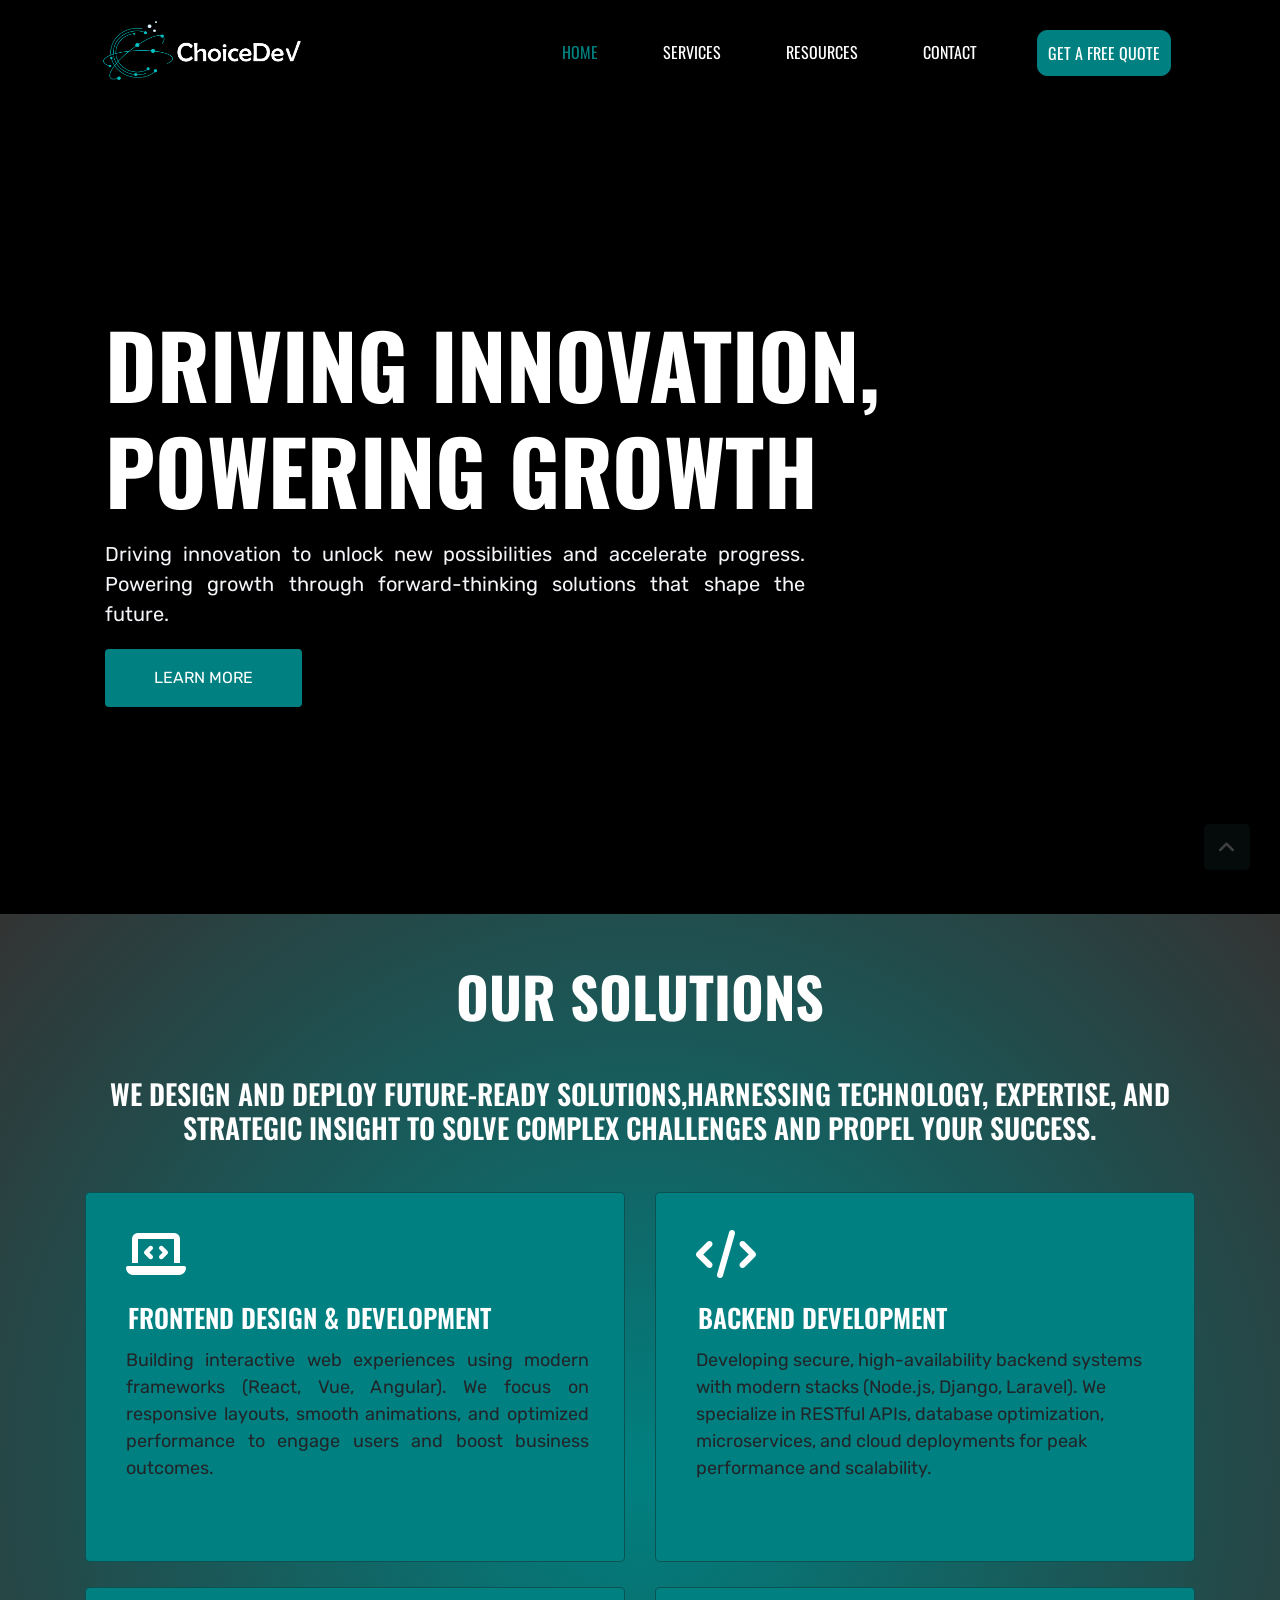
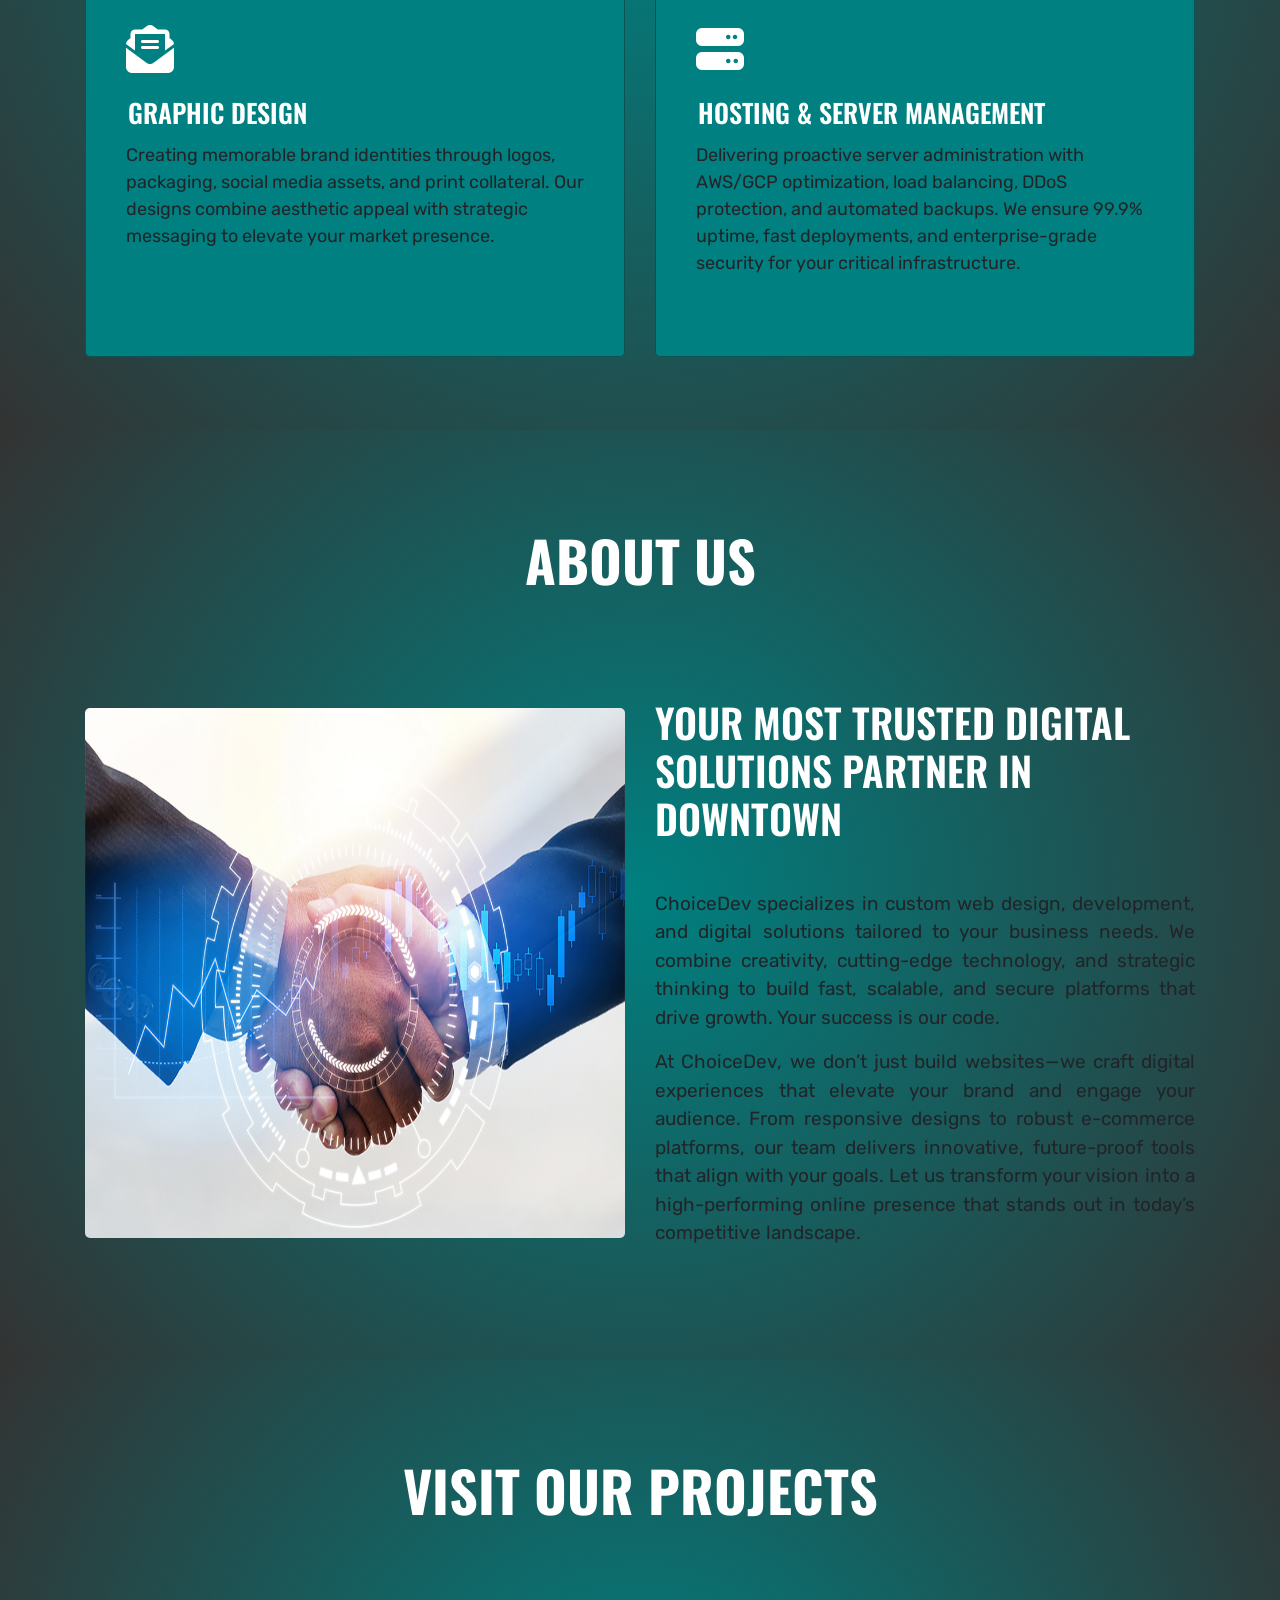
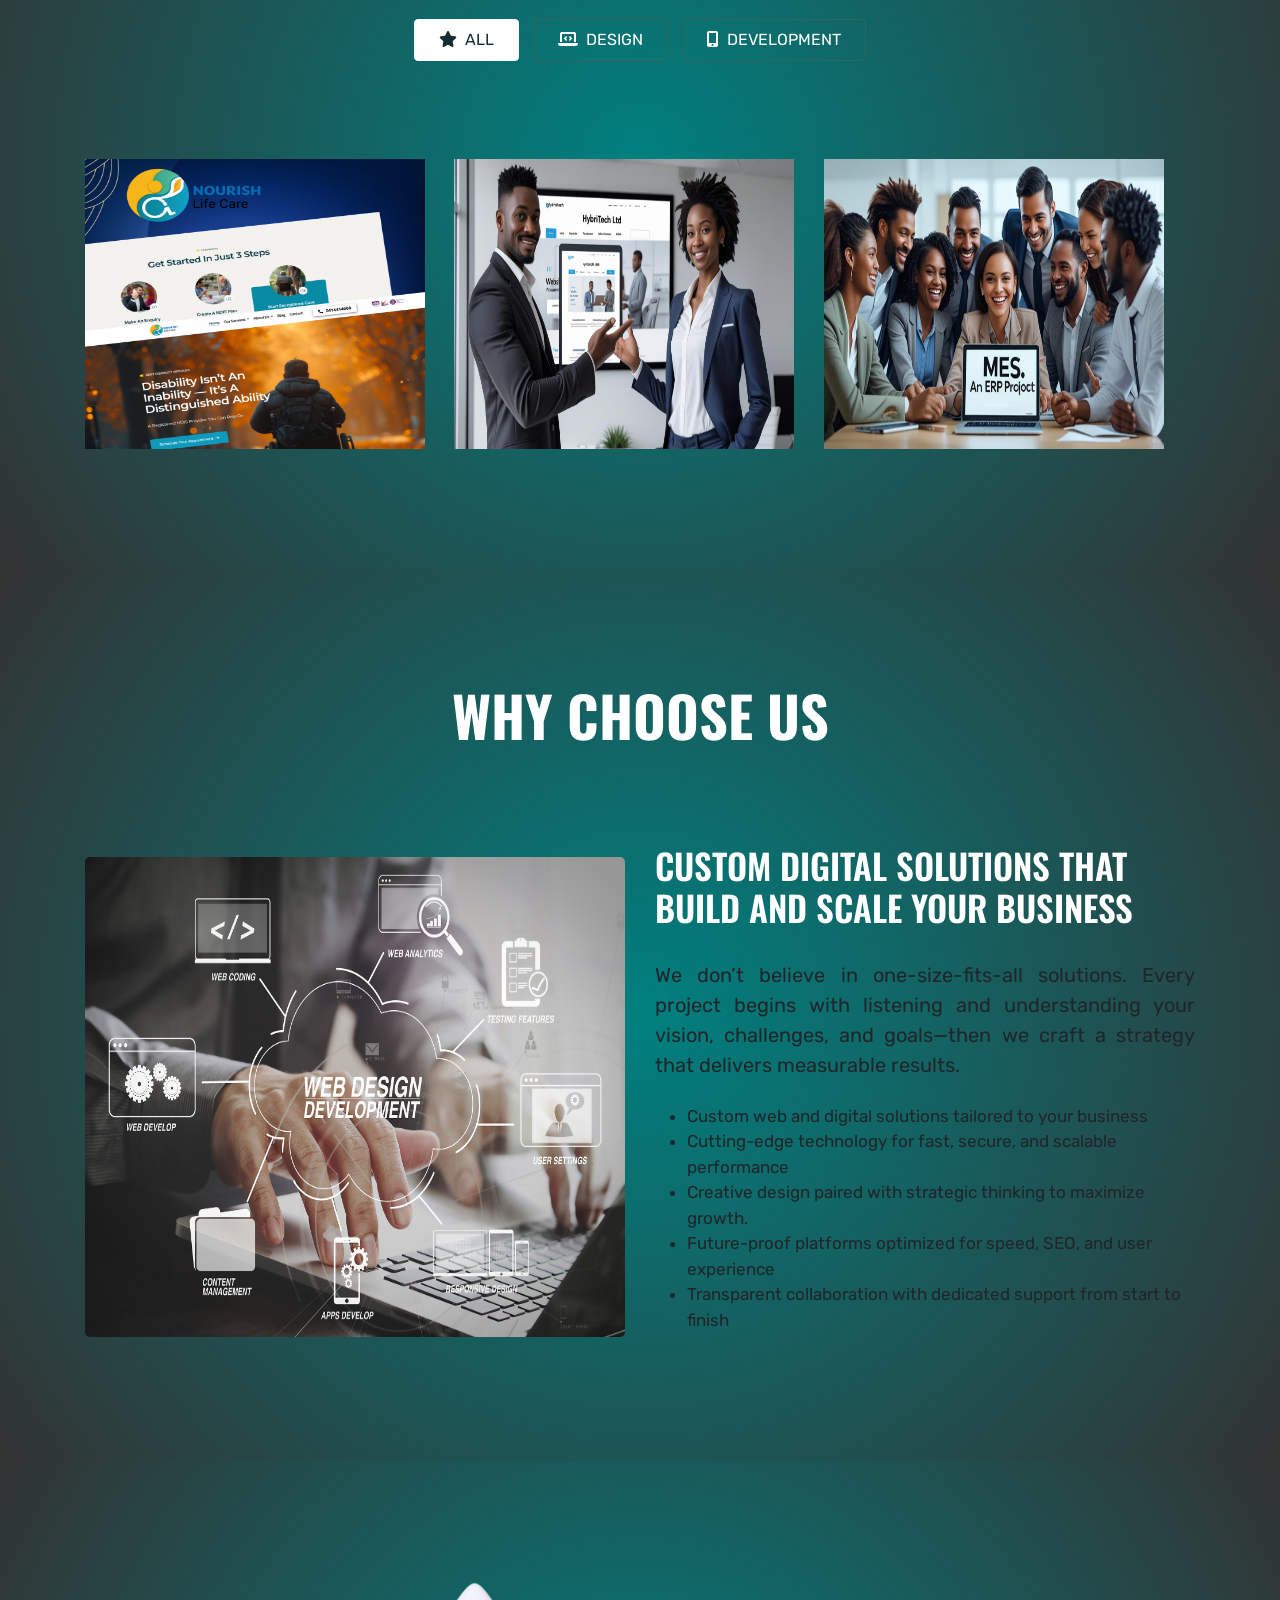
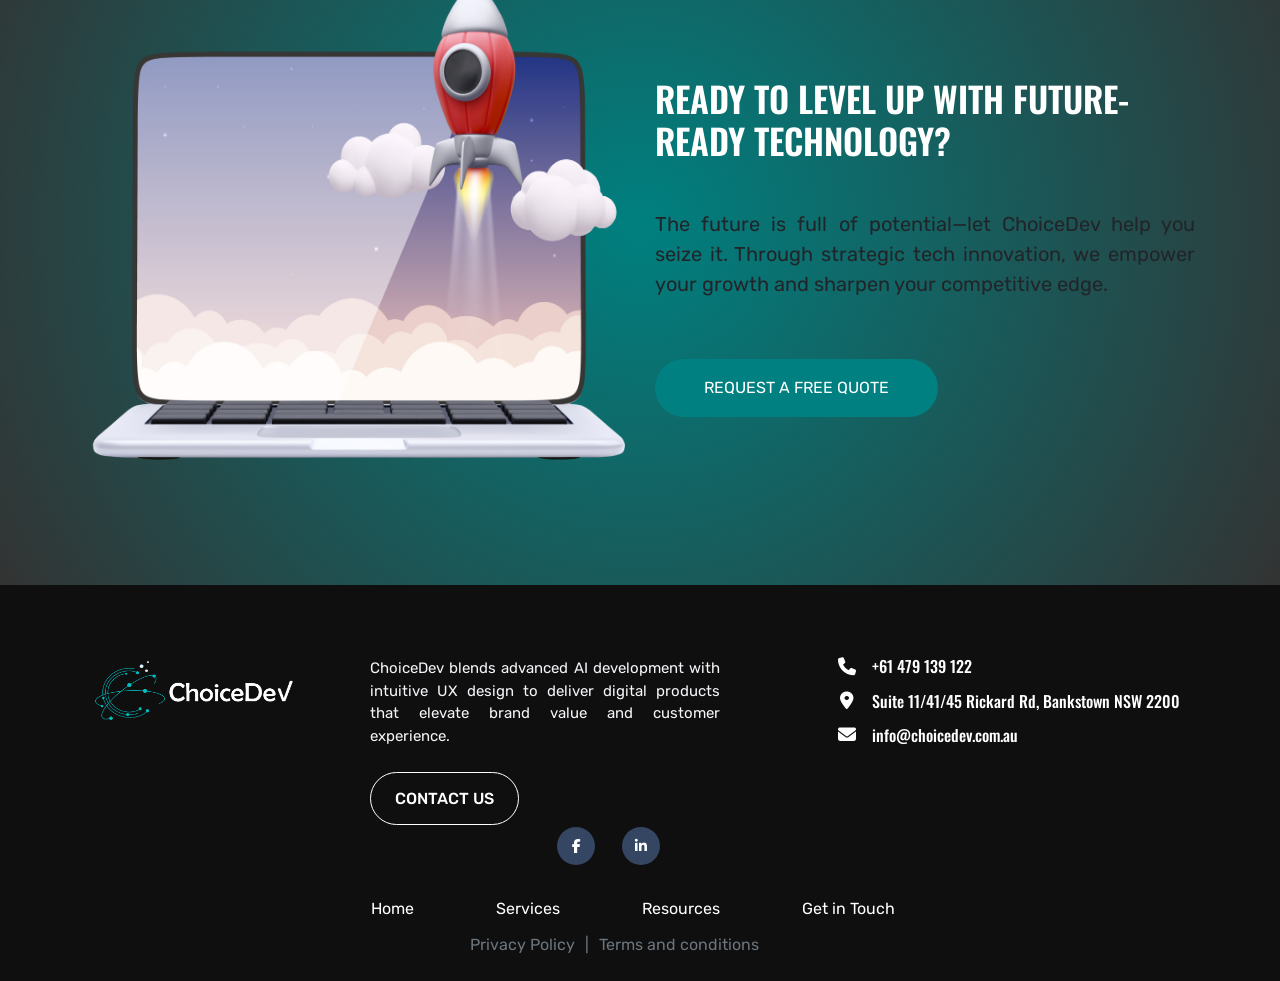
==== commit ec3d87e5: "update service banner and hero video" ====
--- a/index.html
+++ b/index.html
@@ -60,12 +60,16 @@
 
 <div class="banner">
     <div class="banner-video">
-      <video autoplay muted loop class="w-100">
+      <video autoplay muted loop class="w-100 video-desktop">
         <source src="img/Hero video High resolution.mp4" type="video/mp4" />
         Your browser does not support the video tag.
       </video>
-    </div>
-    <!-- <div class="video-overlay"></div> -->
+          <video autoplay muted loop class="w-100 video-mobile">
+      <source src="img/Mobile.mp4" type="video/mp4" />
+      Your browser does not support the video tag.
+    </video>
+    </div>
+    
     
     <div class="container banner-items">
       <div class="row">
@@ -274,7 +278,7 @@
                 <div class="portfolio-content">
                   <h5 class="text-black">Nourish Life Care – Disability Support Services Website</h5>
               
-                  <p style="font-size: 14px;">We collaborated with Nourish Life Care, a dedicated disability care
+                  <p class="portfolio-blog1-paragraph" style="font-size: 14px;">We collaborated with Nourish Life Care, a dedicated disability care
                     provider, to design and develop a fully responsive website that reflects their mission of empowering
                     individuals with tailored support. The project focused on creating an accessible, user-friendly, and
                     informative platform that highlights their services, values, and commitment to person-centred care.
@@ -374,7 +378,7 @@
                 <!-- Content Section -->
                 <div class="portfolio-content">
                   <h5 class="text-black">Manufacturing Execution System</h5>
-                  <p style="font-size: 16px;">ChoiceDev engineered a custom MES solution for Hybritech Innovations Ltd to enable real-time production control and data-driven decision-making on the shop floor. Built with a microservices architecture and integrated with existing ERP systems, the MES features live data capture from IoT-enabled machinery, automated workflow execution, and KPI-driven performance dashboards. The system enhances traceability, reduces downtime, and ensures seamless synchronization between enterprise planning and floor-level operations.</p>
+                  <p class="portfolio-blog1-paragraph" style="font-size: 16px;">ChoiceDev engineered a custom MES solution for Hybritech Innovations Ltd to enable real-time production control and data-driven decision-making on the shop floor. Built with a microservices architecture and integrated with existing ERP systems, the MES features live data capture from IoT-enabled machinery, automated workflow execution, and KPI-driven performance dashboards. The system enhances traceability, reduces downtime, and ensures seamless synchronization between enterprise planning and floor-level operations.</p>
                   <ul class="list-inline">
                     <li class=""><strong>Client:</strong> Hybritech Innovations Ltd</li>
                     <li class=""><strong>Category:</strong> ERP Solution</li>
@@ -524,14 +528,14 @@
   <a href="#" class="btn btn-lg btn-footer btn-lg-square back-to-top"><i class="fa fa-angle-up"></i></a>
 
 
-  <script>
+  <!-- <script>
     document.addEventListener('DOMContentLoaded', function () {
       const video = document.querySelector('.banner-video video');
       if (video) {
         video.playbackRate = 1.5; // Adjust the playback speed as needed
       }
     });
-  </script>
+  </script> -->
 
   <!-- JavaScript Libraries -->
   <script src="https://code.jquery.com/jquery-3.4.1.min.js"></script>
--- a/css/style.css
+++ b/css/style.css
@@ -8298,19 +8298,18 @@
   z-index: 1;
 }
 
-/* .banner-video video {
-  width: 100%;
-  height: 100%;
-  object-fit: cover;
-  transform: scale(1.2);
-} */
-
 .banner-video video {
   width: 100%;
   height: 100%;
   object-fit: fill; 
 }
-
+.video-mobile {
+  display: none;
+}
+
+.video-desktop {
+  display: block;
+}
 .video-overlay {
   position: absolute;
   top: 0;
@@ -8355,55 +8354,49 @@
   min-height: 40vh;
 }
 
-/* .banner2 {
-  min-height: 82vh;
-  background-size: cover;
-  background-position: center;
-  background-repeat: no-repeat;
-  background-color: #000 !important;
+
+
+.banner2 {
+
+  position: relative;
+  width: 100%;
   overflow: hidden;
-  position: relative;
-}
-.banner2::before {
-  content: "";
+}
+
+.banner-img {
+    height: 82vh!important;
+  width: 100%;
+  height: auto;
+  display: block;
+}
+.banner-overlay-service {
   position: absolute;
-  width: 100%;
-  height: 100%;
-  background-image: url(../img/Services.jpeg);
-  -webkit-transform: scaleX(-1);
-  transform: scaleX(-1);
-  background-size: cover;
-  background-position: center;
-  background-repeat: no-repeat;
-  z-index: 1;
-} */
-
-
-.banner2 {
-  height: 82vh;
-  background-image: url(../img/Services.jpeg);
-  background-size: cover;
-  background-position: center;
-  background-repeat: no-repeat;
-  background-color: #000 !important;
-}
-
-.banner-overlay-service {
-  position: relative;
-  min-height: 82vh;
-  background-color: rgba(0, 0, 0, 0.4);
-  z-index: 2;
-  padding: 20px 0; 
-}
+  top: 0;
+  left: 0;
+  right: 0;
+  bottom: 0;
+  display: flex;
+  align-items: center;
+  justify-content: flex-start;
+  padding-left: 2rem;
+  padding-right: 2rem;
+  background: rgba(0, 0, 0, 0.4);
+}
+
 .banner-items-service {
-  padding-top: 25vh !important;
-
-  position: relative;
-  z-index: 3;
-}
+  color: white;
+}
+
+.banner-items-service h1 {
+
+  font-size: 2.5rem;
+}
+
 .banner-items-service p {
-  font-size: 18px;
-}
+
+  text-align: justify;
+}
+
 
 .banner-items-resources {
   padding-top: 25vh !important;
@@ -8420,7 +8413,7 @@
 .blogbanner1 {
   height: 70vh;
 
-  background-image: url(../img/AI\ page\ F.jpg);
+  background-image: url(../img/AI\ page\ FF.jpg);
   background-size: cover;
   background-position: center;
   background-repeat: no-repeat;
@@ -8428,7 +8421,7 @@
 }
 .blogbanner2 {
   height: 70vh;
-  background-image: url(../img/Low\ code\ page\ F.jpg);
+  background-image: url(../img/Low\ code\ page\ FF.jpg);
   background-size: cover;
   background-position: center;
   background-repeat: no-repeat;
@@ -8516,7 +8509,7 @@
   position: absolute;
   width: 100%;
   height: 100%;
-  background-image: url(../img/Resources\ F.jpg);
+  background-image: url(../img/Resources\ FF.jpg);
   -webkit-transform: scaleX(-1);
   transform: scaleX(-1);
   background-size: cover;
@@ -8524,6 +8517,7 @@
   background-repeat: no-repeat;
   z-index: 1;
 }
+
 
 .single-services-box h4 {
   color: var(--card-text) !important;
@@ -9150,24 +9144,40 @@
     height: 20vh;
     min-height: 300px;
   }
+    .video-desktop {
+    display: none;
+  }
+
+  .video-mobile {
+    display: block;
+  }
   .banner-overlay {
     min-height: 20vh;
   }
   .banner-overlay-terms {
     min-height: 20vh;
   }
-  .banner2 {
-    min-height: 20vh;
-  }
-  .banner-overlay-service {
-  min-height: 20vh;
-}
+ .banner2 {
+    height: 40vh;
+  }
+  .banner-img {
+    height: 40vh!important;
+  width: 100%;
+  height: auto;
+  display: block;
+}
+
   .banner3 {
     min-height: 20vh;
   }
-
+.banner-overlay-service {
+    padding-top: 5vh !important;
+  padding-left: 0rem!important;
+  padding-right: 0rem!important;
+ 
+}
   .banner-items-resources {
-    padding-top: 8vh !important;
+    padding-top: 10vh !important;
     padding-left: 5vh !important;
     padding-right: 2vh !important;
     height: 100%;
@@ -9207,7 +9217,9 @@
   .banner-items {
     padding-top: 4vh;
   }
-
+.portfolio-blog1-paragraph{
+  font-size: 12px!important;
+}
   .banner-items h1 {
     font-size: 15px;
   }
@@ -9270,6 +9282,12 @@
     padding-left: 20px;
     gap:5px
   }
+     .banner-items-service h1{
+    font-size: 30px; 
+  }
+    .banner-items-service p{
+    font-size: 12px!important; 
+  }
   
 }
 @media screen and (min-width: 390px) and (max-width: 575px) {
@@ -9280,6 +9298,13 @@
     .banner-overlay {
     min-height: 20vh;
   }
+    .video-desktop {
+    display: none;
+  }
+
+  .video-mobile {
+    display: block;
+  }
   .modal-content {
     width: 100% !important;
     max-width: 100% !important;
@@ -9293,12 +9318,16 @@
   .banner-overlay-terms {
     min-height: 20vh;
   }
-  .banner2 {
-    min-height: 20vh;
-  }
-    .banner-overlay-service {
-  min-height: 20vh;
-}
+ .banner2 {
+    height: 40vh;
+  }
+  .banner-img {
+    height: 40vh!important;
+  width: 100%;
+  height: auto;
+  display: block;
+}
+
   .blogbanner1 {
     height: 25vh;
   }
@@ -9383,12 +9412,16 @@
   .banner-overlay-terms {
     min-height: 20vh;
   }
-  .banner2 {
-    min-height: 20vh;
-  }
-    .banner-overlay-service {
-  min-height: 20vh;
-}
+ .banner2 {
+    height: 40vh;
+  }
+  .banner-img {
+    height: 40vh!important;
+  width: 100%;
+  height: auto;
+  display: block;
+}
+
   .banner-items-service h1{
     font-size: 25px; 
   }
@@ -9442,7 +9475,13 @@
     height: 30vh;
     min-height: 300px;
   }
-
+  .video-desktop {
+    display: none;
+  }
+
+  .video-mobile {
+    display: block;
+  }
   .banner-overlay {
     min-height: 30vh;
   }
@@ -9546,9 +9585,15 @@
   .banner-overlay-terms {
     min-height: 25vh;
   }
-  .banner2 {
-    min-height: 20vh;
-  }
+ .banner2 {
+    height: 40vh;
+  }
+  .banner-img {
+    height: 40vh!important;
+  width: 100%;
+  height: auto;
+  display: block;
+}
   .blogbanner1 {
     height: 25vh;
   }
@@ -9567,13 +9612,7 @@
   .termsbanner {
     height: 25vh;
   }
-  .banner-items-service {
-    padding-top: 10vh !important;
-    padding-left: 3vh !important;
-    padding-right: 2vh !important;
-    height: 100%;
-    overflow-y: hidden;
-  }
+
   .banner-items-resources {
     padding-top: 10vh !important;
     padding-left: 3vh !important;
@@ -9611,11 +9650,18 @@
 }
 @media screen and (min-width: 921px) and (max-width: 1250px) {
   .banner-overlay {
-    min-height: 20vh;
+    min-height: 40vh;
   }
   .banner2 {
-    min-height: 20vh;
-  }
+    height: 40vh;
+  }
+  .banner-img {
+    height: 40vh!important;
+  width: 100%;
+  height: auto;
+  display: block;
+}
+  
   .blogbanner1 {
     height: 20vh;
   }
@@ -9634,13 +9680,7 @@
   .banner3 {
     min-height: 20vh;
   }
-  .banner-items-service {
-    padding-top: 10vh !important;
-    padding-left: 3vh !important;
-    padding-right: 2vh !important;
-    height: 100%;
-    overflow-y: hidden;
-  }
+
   .banner-items-resources {
     padding-top: 15vh !important;
     padding-right: 2vh !important;
@@ -9671,7 +9711,7 @@
 }
 
 @media (max-width: 767px) {
-  .banner2 {
+  /* .banner2 {
     min-height: 0;
   }
 
@@ -9679,7 +9719,7 @@
     background-size: 100% 100%;
     height: 60vh;
     top: 0;
-  }
+  } */
 
   .hero-banner-overlay {
     top: 60vh;
@@ -9692,15 +9732,9 @@
     padding: 20px 0;
   }
 
-  .banner-items-service {
-    padding-top: 0 !important;
-    padding-left: 3vh !important;
-    padding-right: 2vh !important;
-    height: 100%;
-    overflow-y: hidden;
-  }
-
-  .banner-items-service h1.display-3 {
+
+
+  /* .banner-items-service h1.display-3 {
     font-size: 1.8rem !important;
     margin-bottom: 1rem !important;
   }
@@ -9708,5 +9742,6 @@
   .banner-items-service p.text-light {
     font-size: 0.9rem;
     margin-bottom: 1.5rem !important;
-  }
-}
+  } */
+}
+
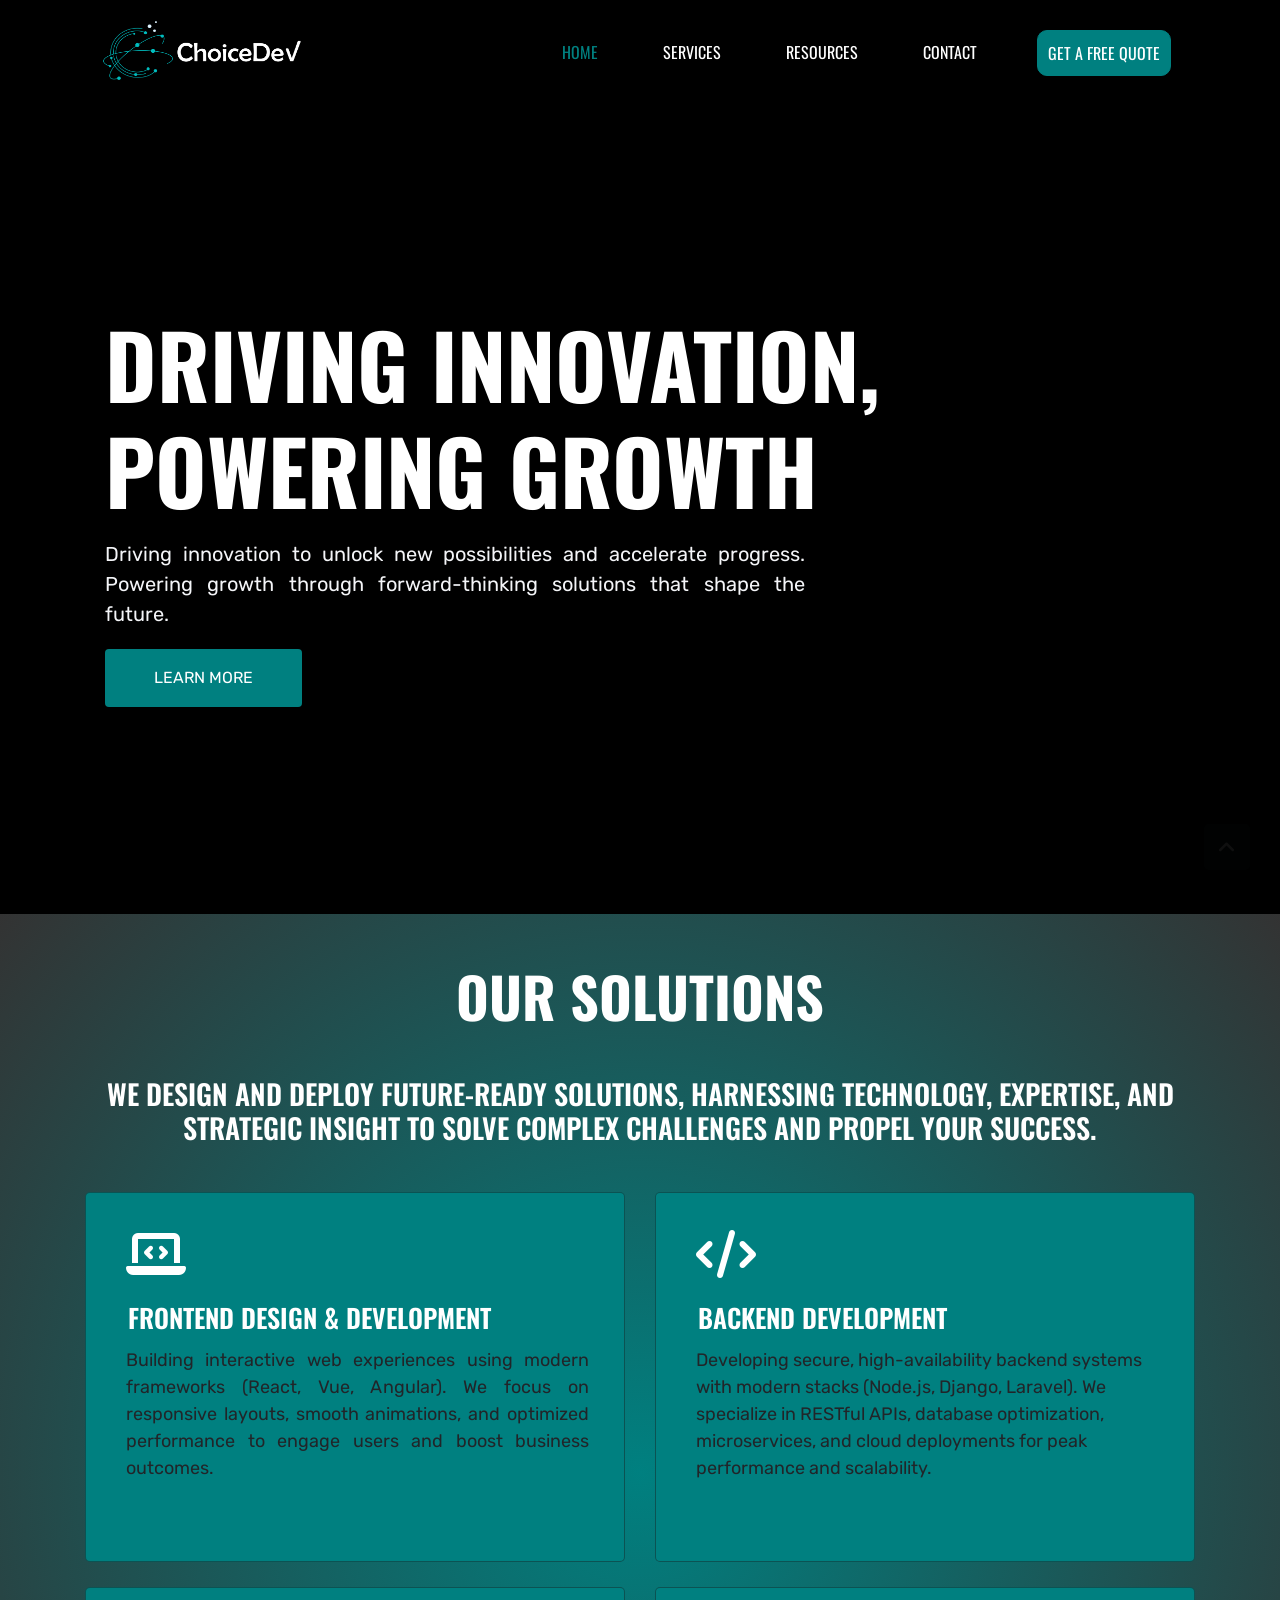
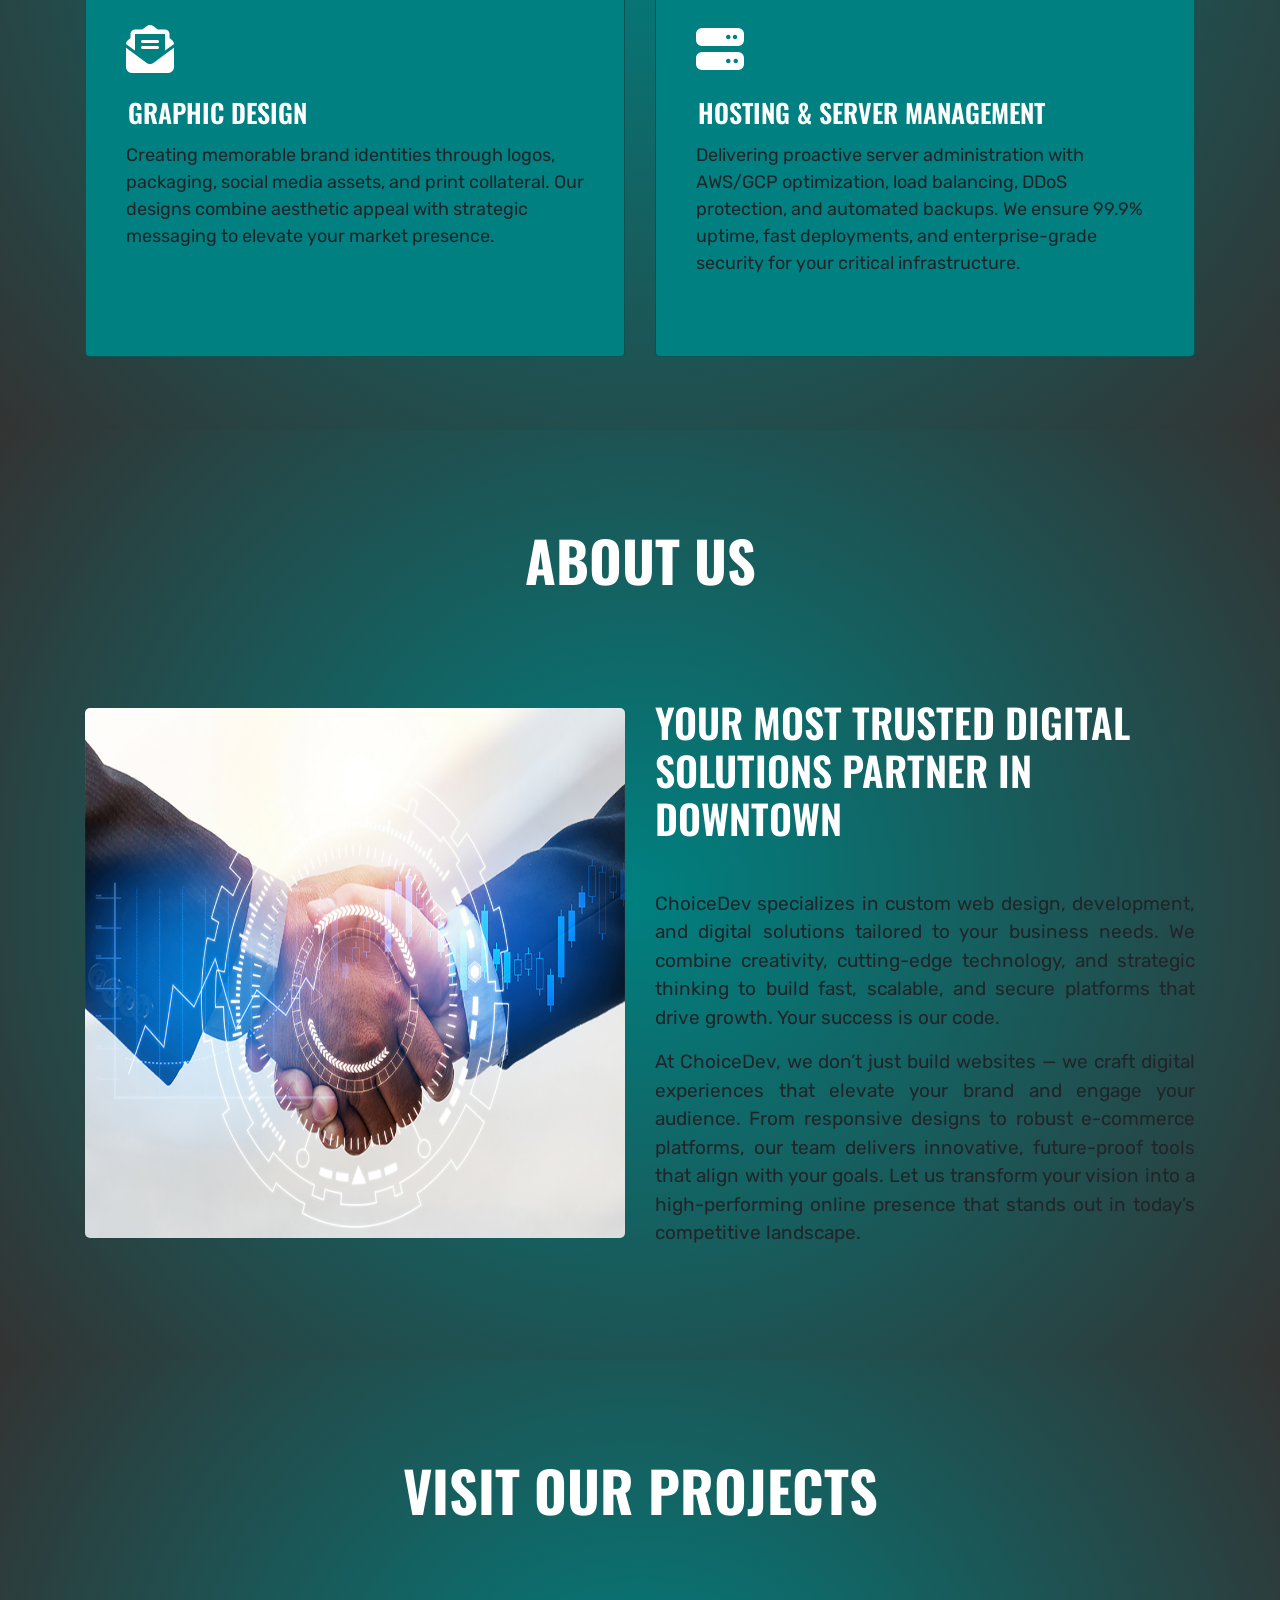
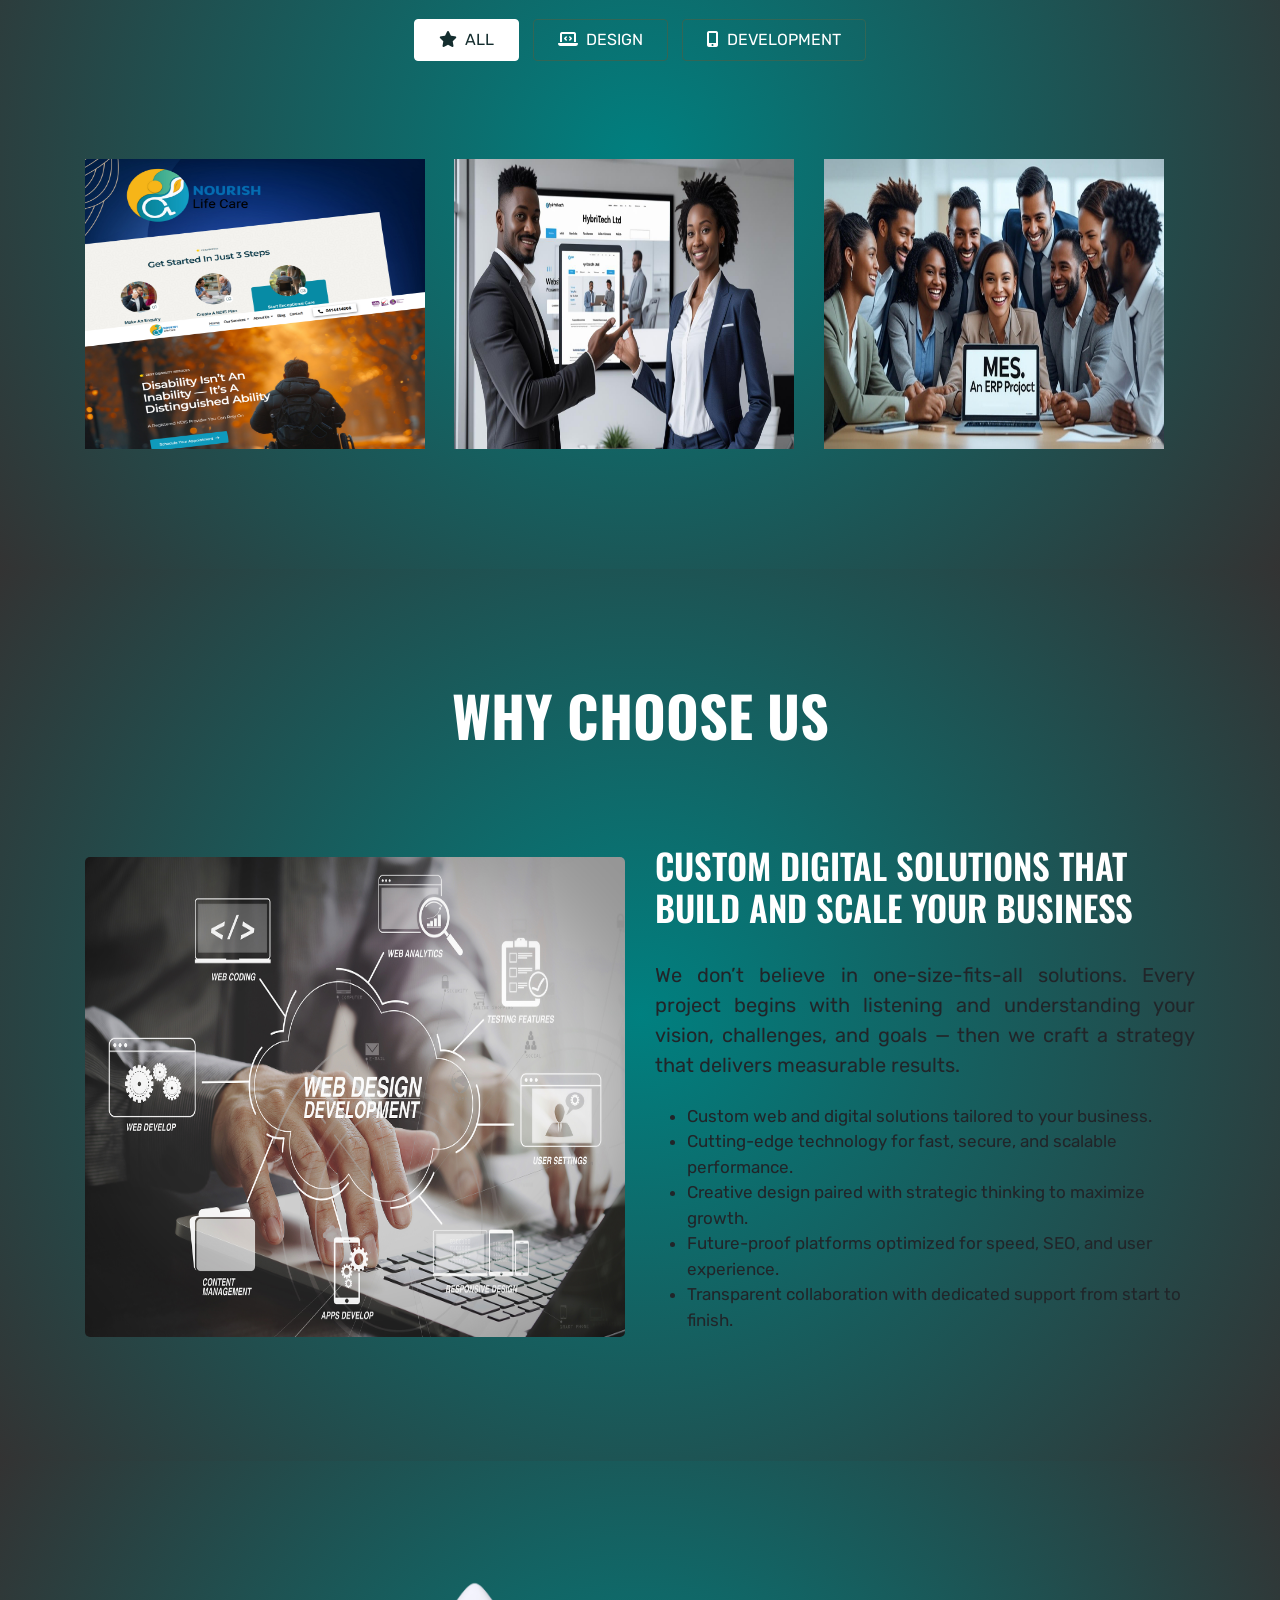
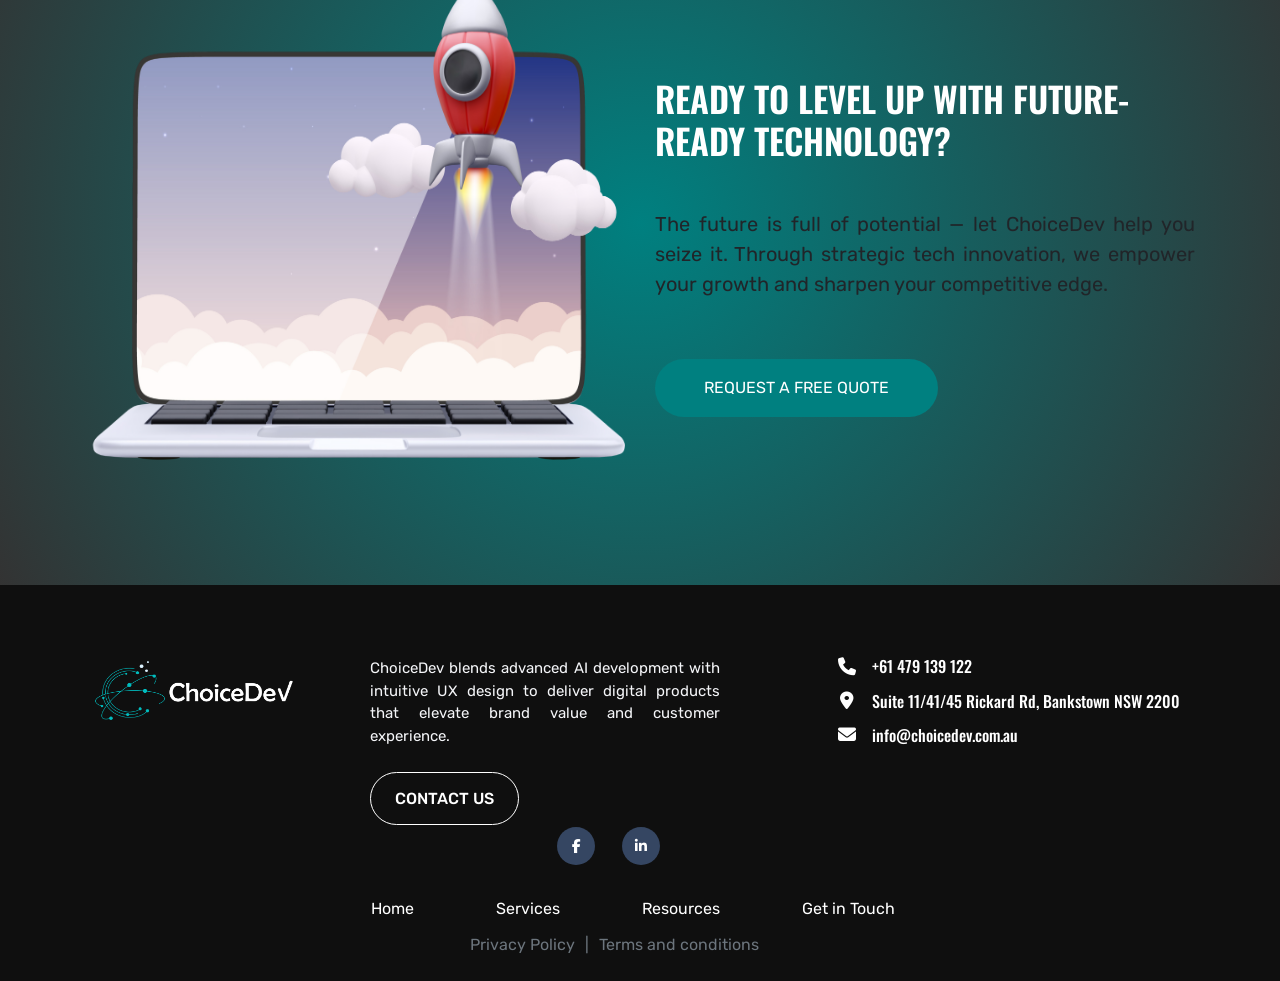
==== commit dc761bcd: "changes based on requirment" ====
--- a/index.html
+++ b/index.html
@@ -95,7 +95,7 @@
         Our Solutions
       </h1>
       <h3 class="text-uppercase mb-5 text-center">
-        We design and deploy future-ready solutions,harnessing technology, expertise, and strategic insight to solve
+        We design and deploy future-ready solutions, harnessing technology, expertise, and strategic insight to solve
         complex challenges and propel your success.
       </h3>
       <div class="row">
@@ -175,7 +175,7 @@
             secure platforms that drive growth. Your success is our code.
           </p>
           <p class="sub-text justify-text">
-            At ChoiceDev, we don’t just build websites—we craft digital experiences that elevate your brand and engage
+            At ChoiceDev, we don’t just build websites — we craft digital experiences that elevate your brand and engage
             your audience. From responsive designs to robust e-commerce platforms, our team delivers innovative,
             future-proof tools that align with your goals. Let us transform your vision into a high-performing online
             presence that stands out in today’s competitive landscape.
@@ -283,7 +283,7 @@
                     individuals with tailored support. The project focused on creating an accessible, user-friendly, and
                     informative platform that highlights their services, values, and commitment to person-centred care.
                     Our team delivered an intuitive UI/UX design, integrated service overviews, structured content
-                    management, and easy-to-use contact and referral forms—ensuring seamless navigation for users,
+                    management, and easy-to-use contact and referral forms — ensuring seamless navigation for users,
                     caregivers, and support coordinators alike. The result is a modern, scalable website built for
                     accessibility, engagement, and ongoing ease of updates.
                   </p>
@@ -331,7 +331,7 @@
                 <div class="portfolio-content">
                   <h5 class="text-black">Hybritech CMS</h5>
 
-                  <p>Hybritech CMS is a custom-built content management system developed by ChoiceDev, designed for high-performance web applications. Built using a modern tech stack, it features a modular architecture, API-first design, role-based access control, and seamless third-party integrations—delivering scalable, secure, and flexible content management for Hybritech Innovations Ltd.</p>
+                  <p>Hybritech CMS is a custom-built content management system developed by ChoiceDev, designed for high-performance web applications. Built using a modern tech stack, it features a modular architecture, API-first design, role-based access control, and seamless third-party integrations — delivering scalable, secure, and flexible content management for Hybritech Innovations Ltd.</p>
                   <ul class="list-inline">
                     <li class=""><strong>Client:</strong> Hybritech Innovations Ltd</li>
                     <li class=""><strong>Category:</strong> Development</li>
@@ -408,15 +408,15 @@
           </h4>
           <p class=" justify-text mb-3 pt-2">
             We don’t believe in one-size-fits-all solutions. Every project begins with listening and understanding your
-            vision, challenges, and goals—then we craft a strategy that delivers measurable results.
+            vision, challenges, and goals — then we craft a strategy that delivers measurable results.
           </p>
           <p class="mb-4">
           <ul>
-            <li>Custom web and digital solutions tailored to your business</li>
-            <li>Cutting-edge technology for fast, secure, and scalable performance</li>
+            <li>Custom web and digital solutions tailored to your business.</li>
+            <li>Cutting-edge technology for fast, secure, and scalable performance.</li>
             <li>Creative design paired with strategic thinking to maximize growth.</li>
-            <li>Future-proof platforms optimized for speed, SEO, and user experience</li>
-            <li>Transparent collaboration with dedicated support from start to finish</li>
+            <li>Future-proof platforms optimized for speed, SEO, and user experience.</li>
+            <li>Transparent collaboration with dedicated support from start to finish.</li>
           </ul>
           </p>
         </div>
@@ -435,7 +435,7 @@
             Ready to Level Up with Future-Ready Technology?
           </h4>
           <p class="mb-2 justify-text">
-            The future is full of potential—let ChoiceDev help you seize it. Through strategic tech innovation, we
+            The future is full of potential — let ChoiceDev help you seize it. Through strategic tech innovation, we
             empower your growth and sharpen your competitive edge.
           </p>
           <div class="btn-free-qoute pt-5">
--- a/css/style.css
+++ b/css/style.css
@@ -8365,7 +8365,7 @@
 
 .banner-img {
     height: 82vh!important;
-  width: 100%;
+  width: 100%; 
   height: auto;
   display: block;
 }
@@ -9158,13 +9158,12 @@
     min-height: 20vh;
   }
  .banner2 {
-    height: 40vh;
+    height: 50vh!important;
   }
   .banner-img {
-    height: 40vh!important;
+    height: 50vh!important;
   width: 100%;
-  height: auto;
-  display: block;
+
 }
 
   .banner3 {
@@ -9283,10 +9282,12 @@
     gap:5px
   }
      .banner-items-service h1{
+      padding-top: 5vh !important;
     font-size: 30px; 
   }
     .banner-items-service p{
     font-size: 12px!important; 
+    padding-bottom: 5vh!important;
   }
   
 }
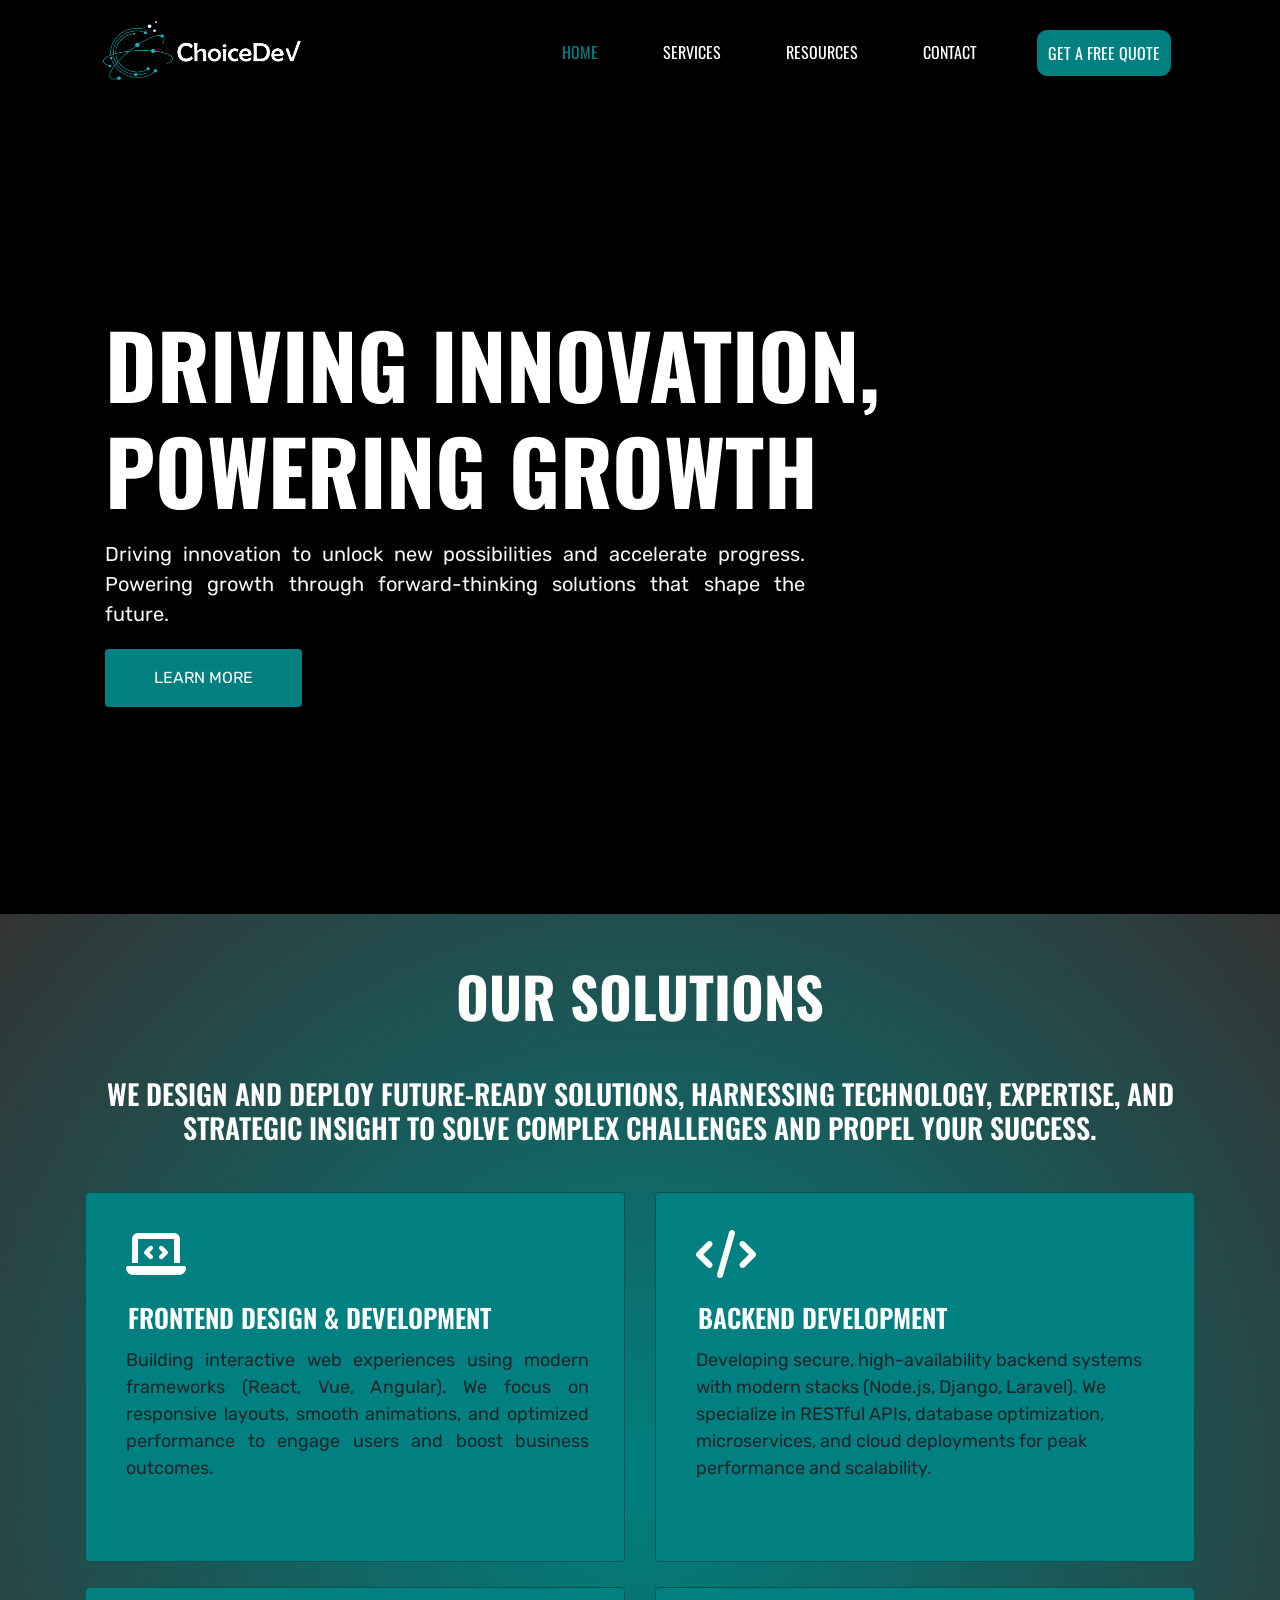
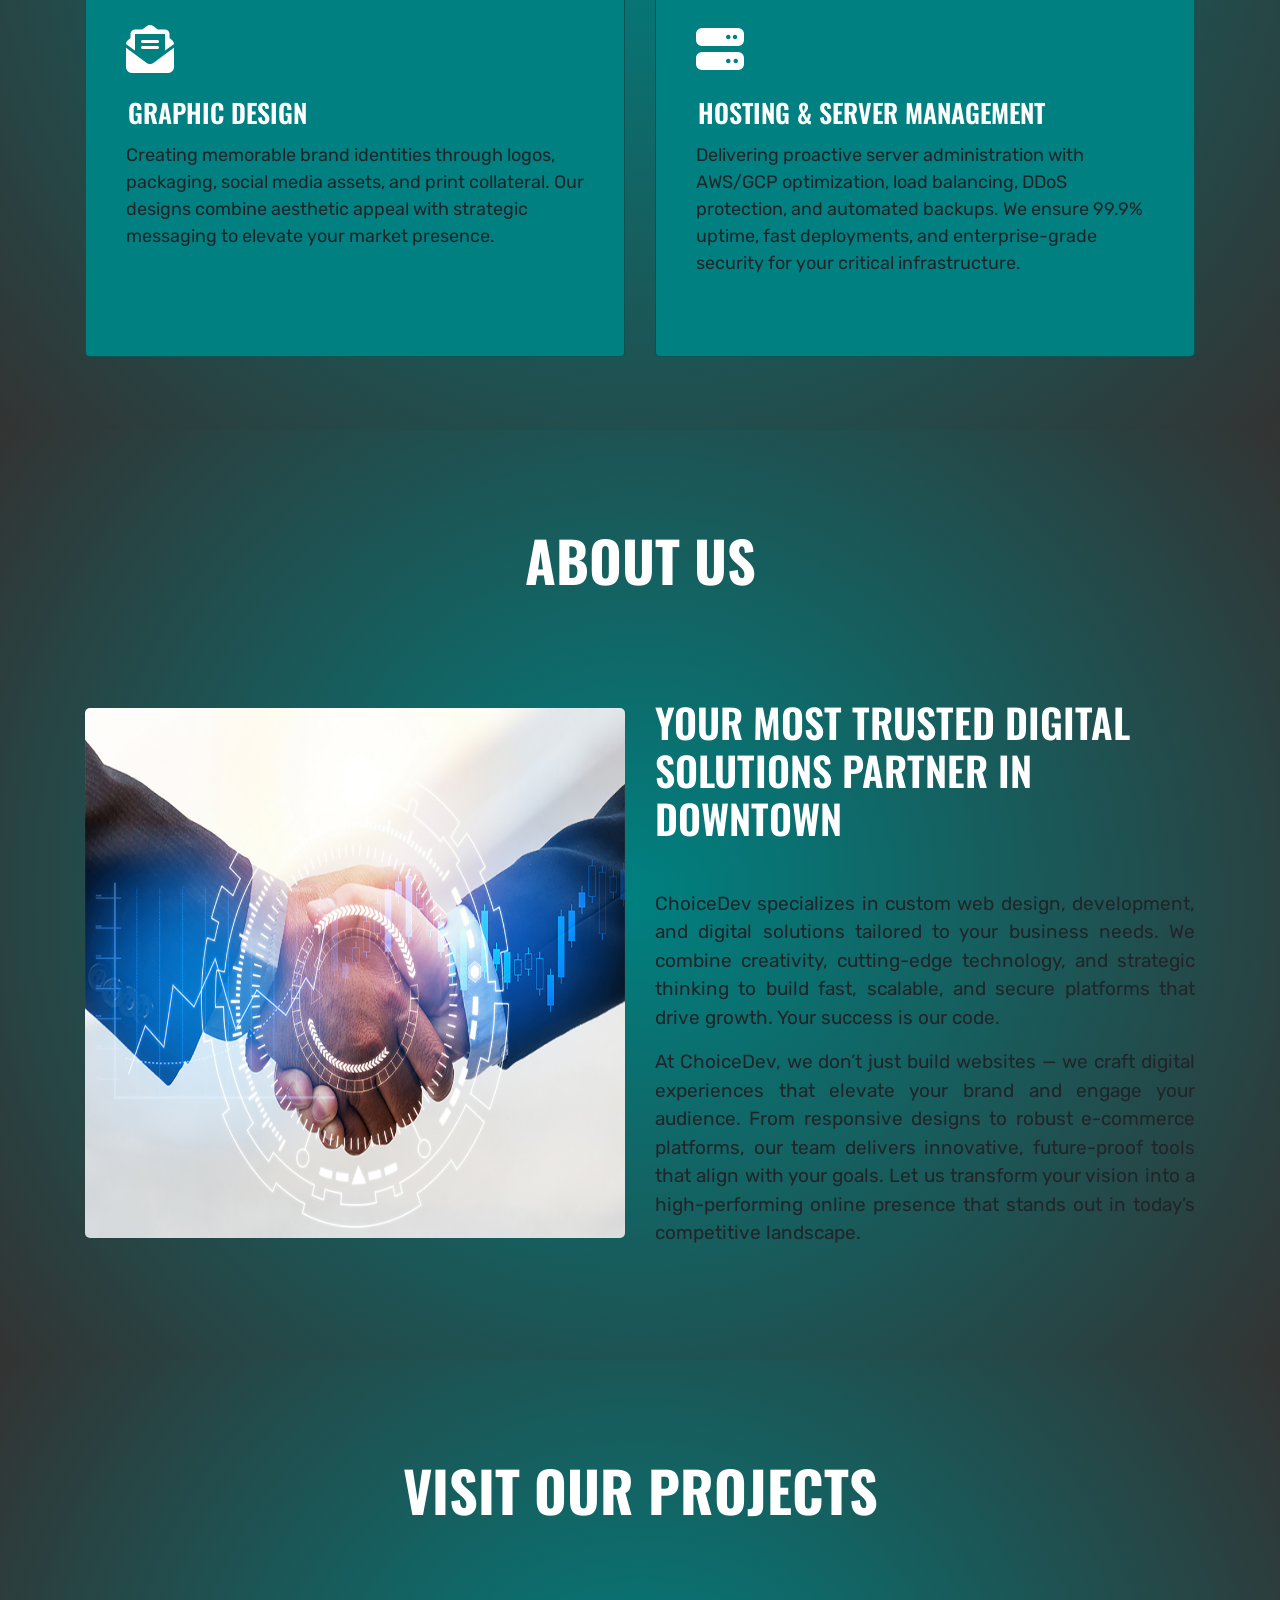
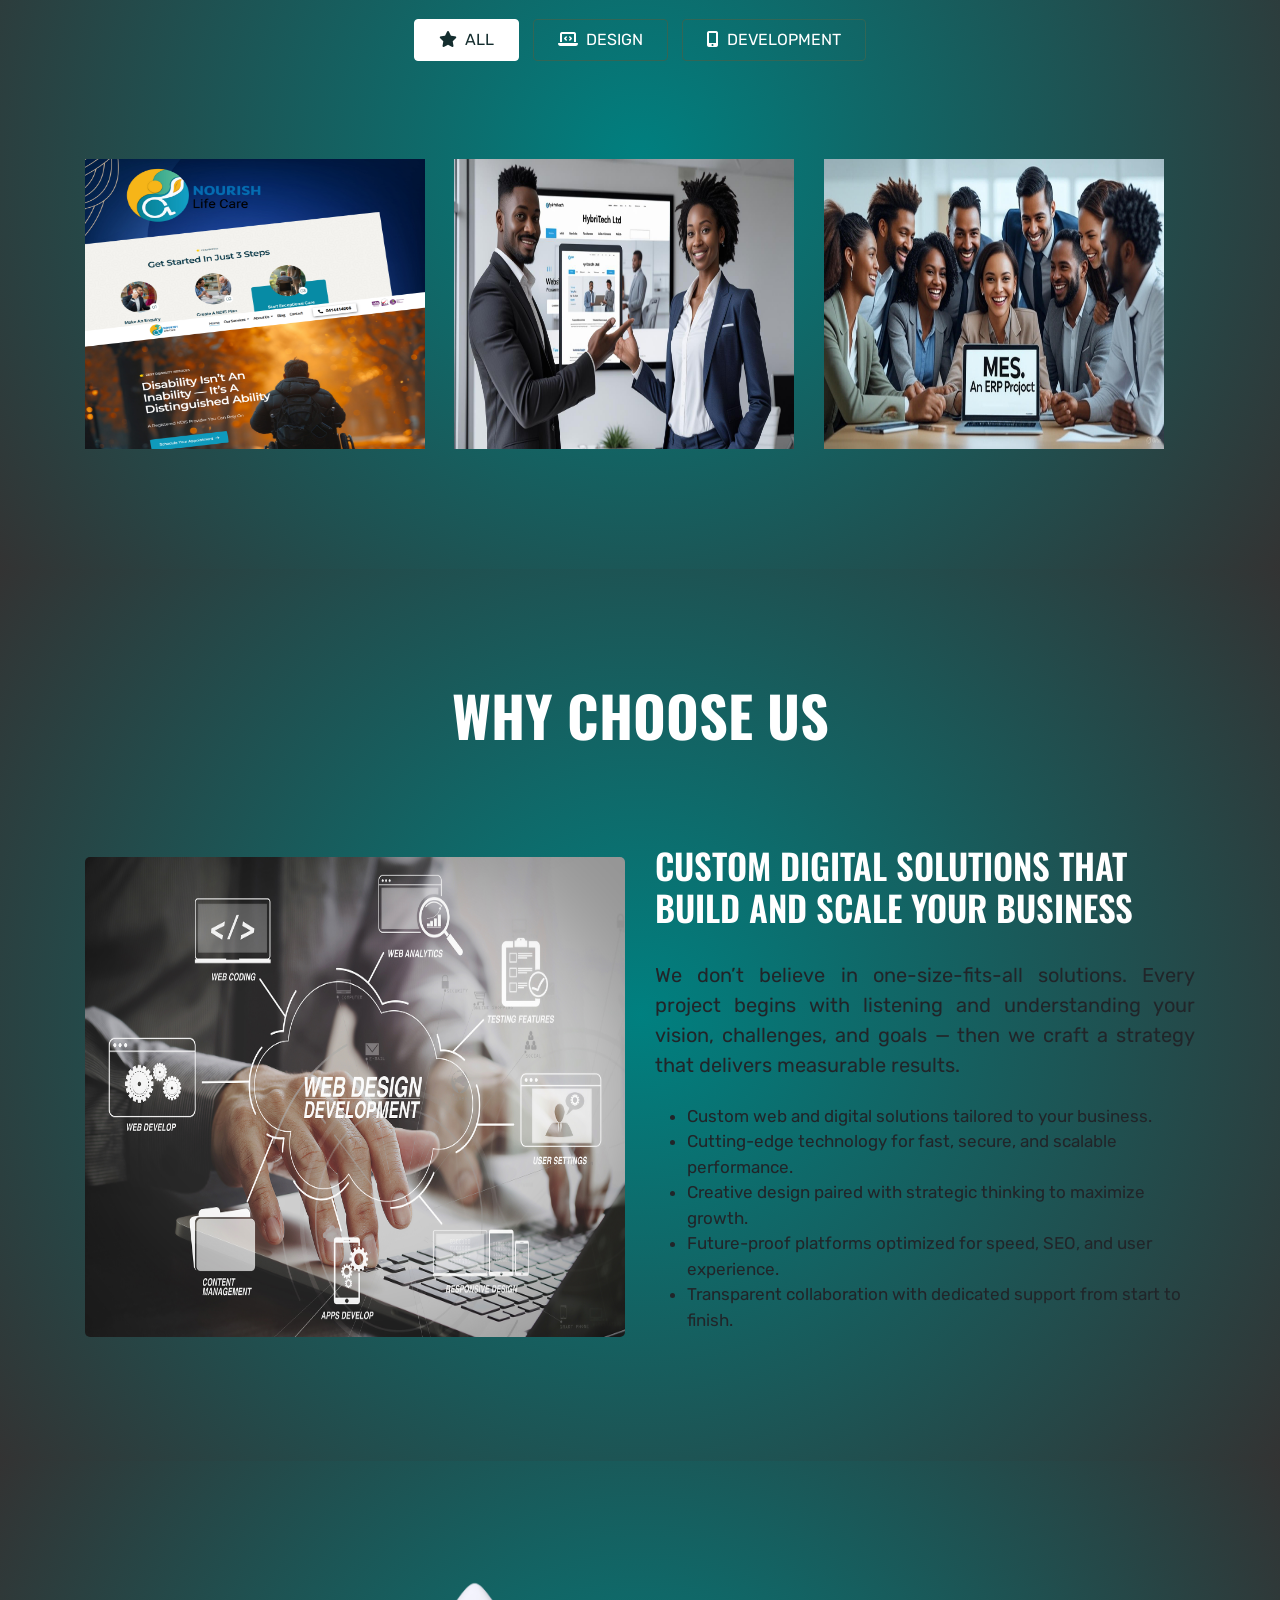
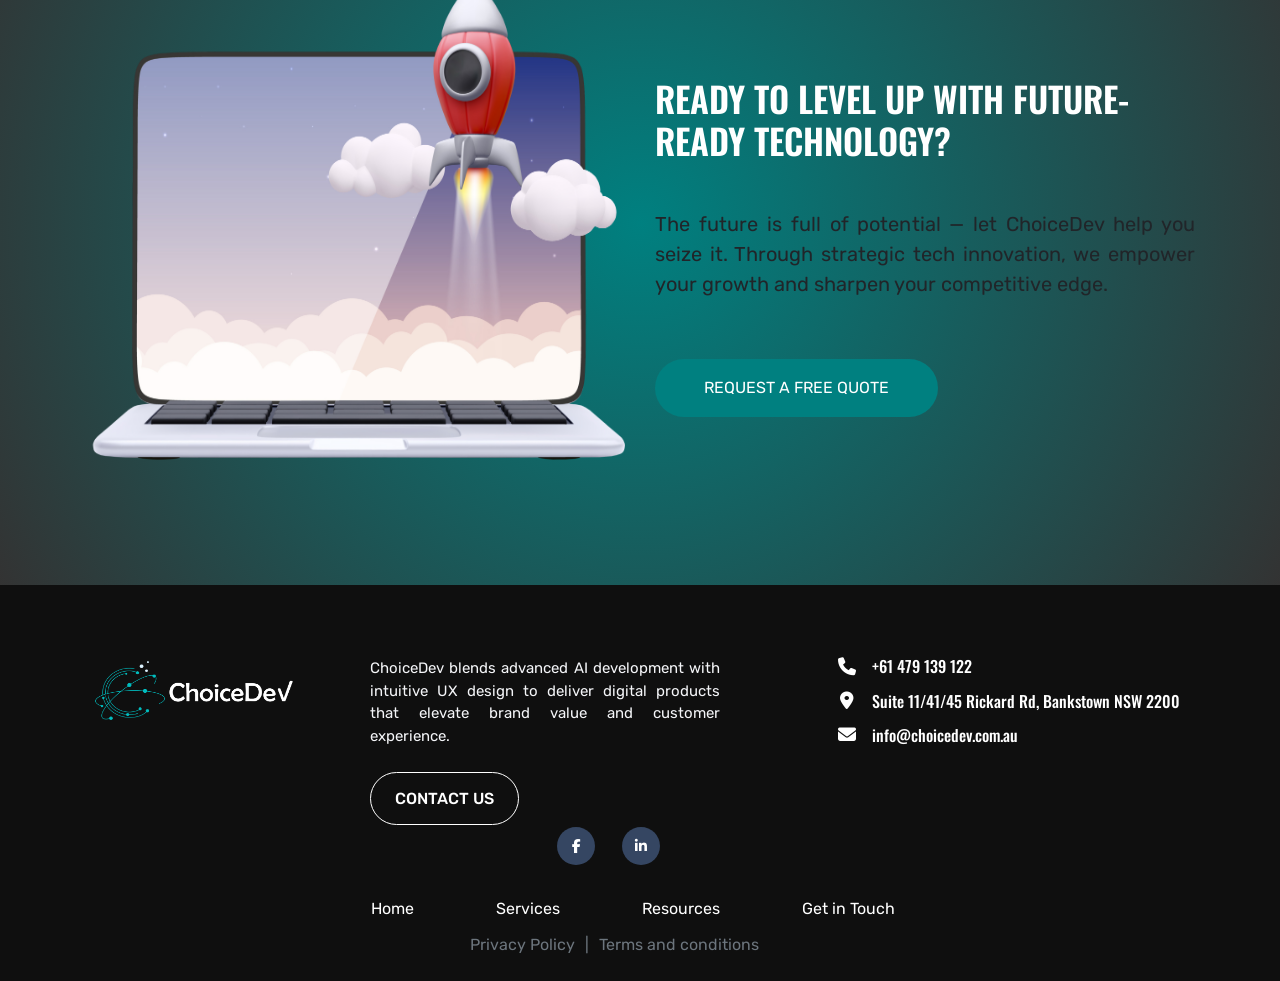
==== commit 9bd00392: "add validation on contact form" ====
--- a/index.html
+++ b/index.html
@@ -60,11 +60,11 @@
 
 <div class="banner">
     <div class="banner-video">
-      <video autoplay muted loop class="w-100 video-desktop">
+      <video autoplay muted loop playsinline class="w-100 video-desktop">
         <source src="img/Hero video High resolution.mp4" type="video/mp4" />
         Your browser does not support the video tag.
       </video>
-          <video autoplay muted loop class="w-100 video-mobile">
+          <video autoplay muted loop playsinline class="w-100 video-mobile">
       <source src="img/Mobile.mp4" type="video/mp4" />
       Your browser does not support the video tag.
     </video>
--- a/css/style.css
+++ b/css/style.css
@@ -8485,7 +8485,12 @@
   background-repeat: no-repeat;
   background-color: #000 !important;
 }
-
+.policy-banner-items{
+  /* padding-top: 100px !important; */
+}
+.policy-title-banner{
+  padding-top: 150px !important;
+}
 .termsbanner {
   height: 40vh;
   background-image: url(../img/conditionsss.jpg);
@@ -8853,7 +8858,7 @@
   box-sizing: border-box;
   box-shadow: 2px solid grey;
   background-color: #008080;
-  padding: 132px 49px 40px 60px;
+  padding: 132px 10px 70px 40px;
   margin-bottom: 30px;
   border-radius: 10px;
 }
@@ -9145,11 +9150,11 @@
     min-height: 300px;
   }
     .video-desktop {
-    display: none;
+    display: none!important;
   }
 
   .video-mobile {
-    display: block;
+    display: block!important;
   }
   .banner-overlay {
     min-height: 20vh;
@@ -9281,12 +9286,20 @@
     padding-left: 20px;
     gap:5px
   }
+  .banner-items-service{
+    padding-left: 7px;
+    padding-right: 3px;
+  }
      .banner-items-service h1{
       padding-top: 5vh !important;
     font-size: 30px; 
   }
+    .policy-title-banner{
+      padding-left: 3px!important;
+  padding-top: 10px !important;
+}
     .banner-items-service p{
-    font-size: 12px!important; 
+    font-size: 10px!important; 
     padding-bottom: 5vh!important;
   }
   
@@ -9300,11 +9313,11 @@
     min-height: 20vh;
   }
     .video-desktop {
-    display: none;
+    display: none!important;
   }
 
   .video-mobile {
-    display: block;
+    display: block!important;
   }
   .modal-content {
     width: 100% !important;
@@ -9344,6 +9357,10 @@
   .blog-title-banner {
     padding-top: 2px !important;
   }
+  .policy-title-banner{
+    padding-left: 10px!important;
+  padding-top: 30px !important;
+}
   .policybanner {
     height: 15vh;
   }
@@ -9477,11 +9494,11 @@
     min-height: 300px;
   }
   .video-desktop {
-    display: none;
+    display: none!important;
   }
 
   .video-mobile {
-    display: block;
+    display: block!important;
   }
   .banner-overlay {
     min-height: 30vh;
@@ -9636,6 +9653,9 @@
   .blog-title-banner {
     padding-top: 2px;
   }
+  .policy-title-banner{
+  padding-top: 80px !important;
+}
   .banner-items h1 {
     font-size: 40px;
   }
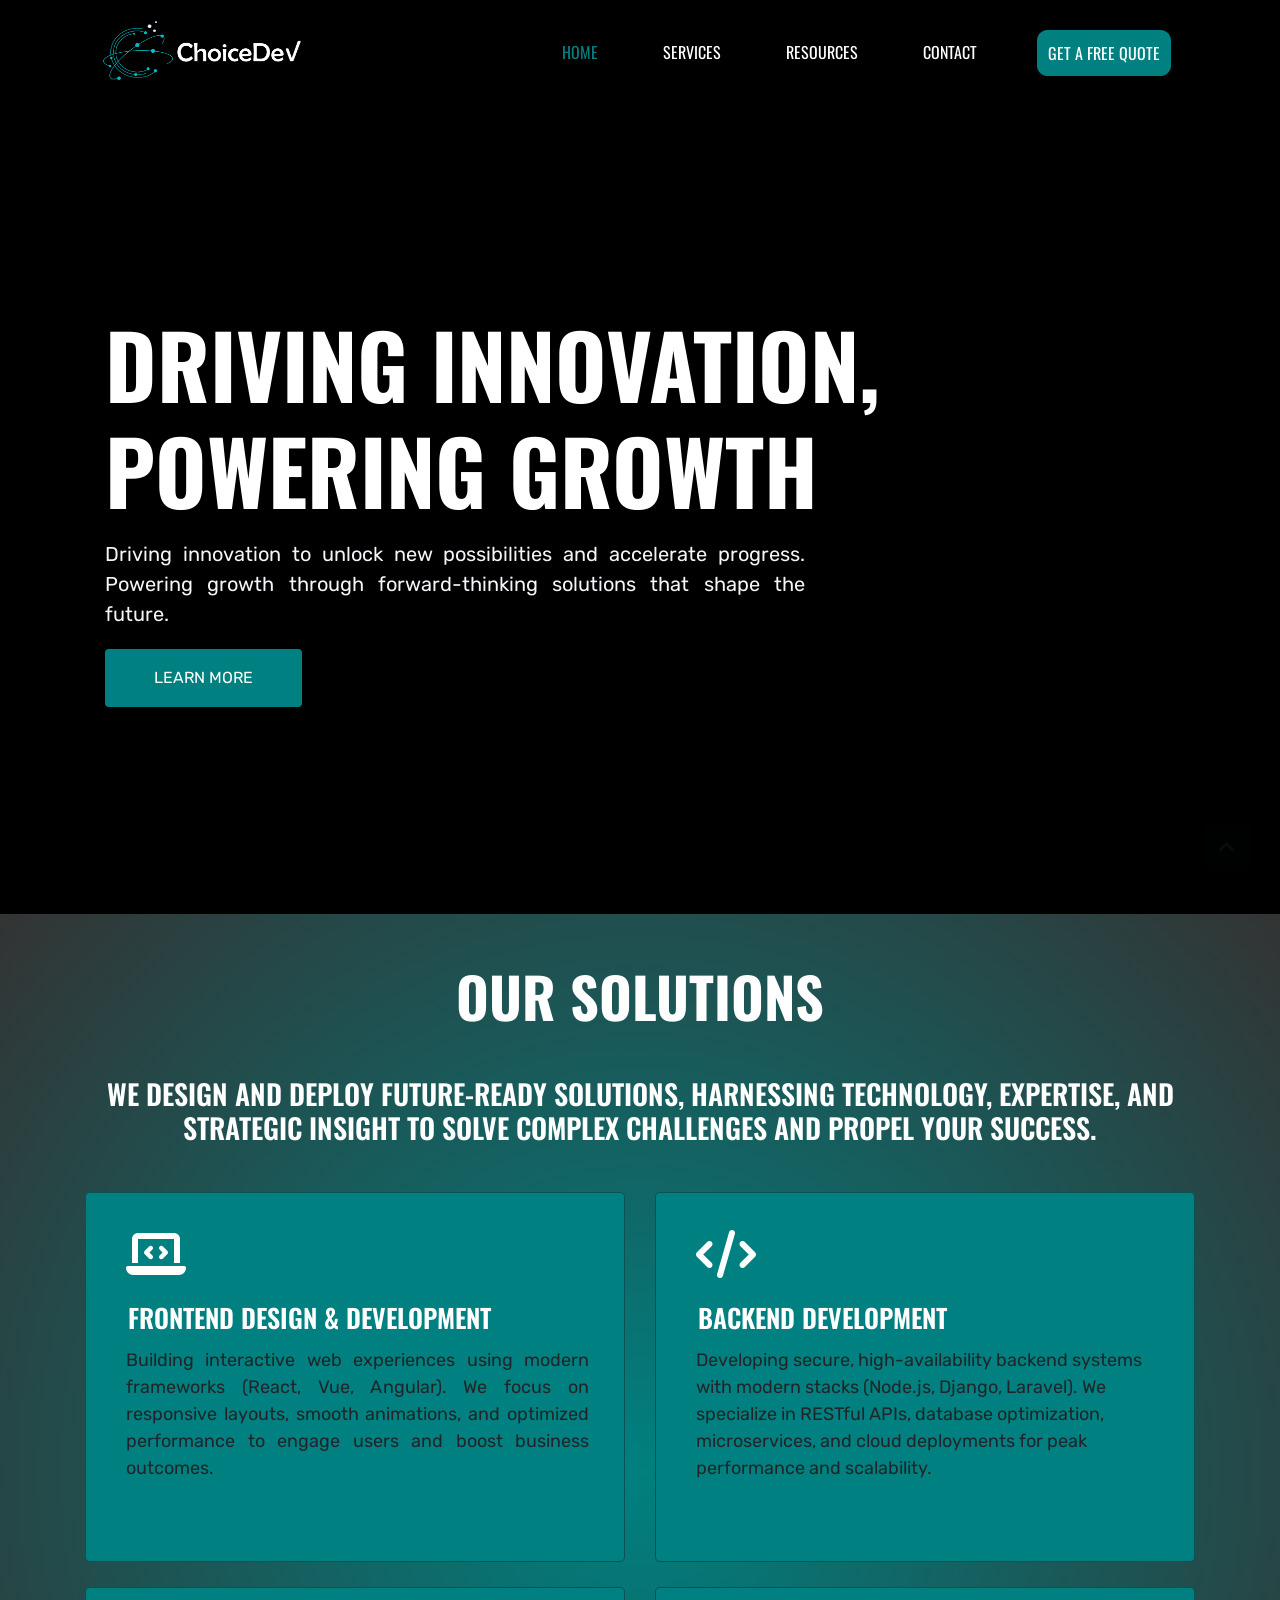
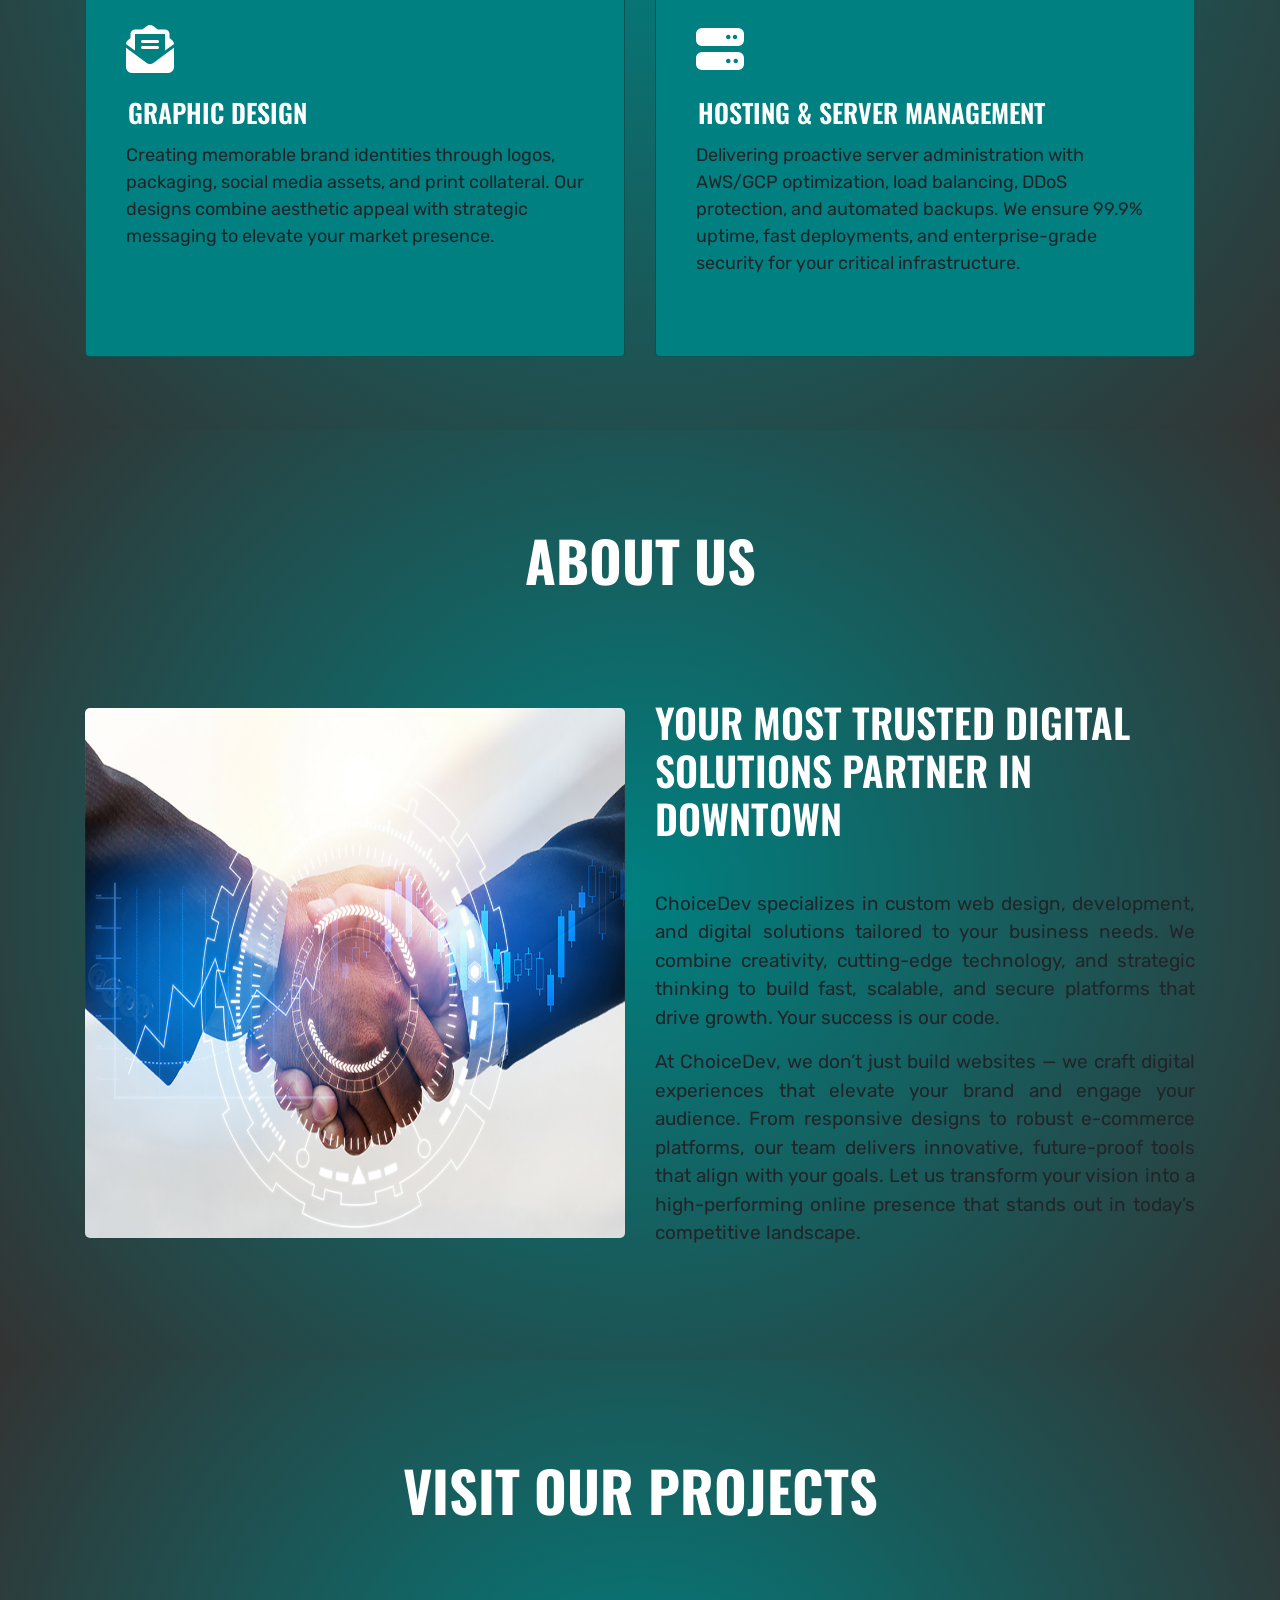
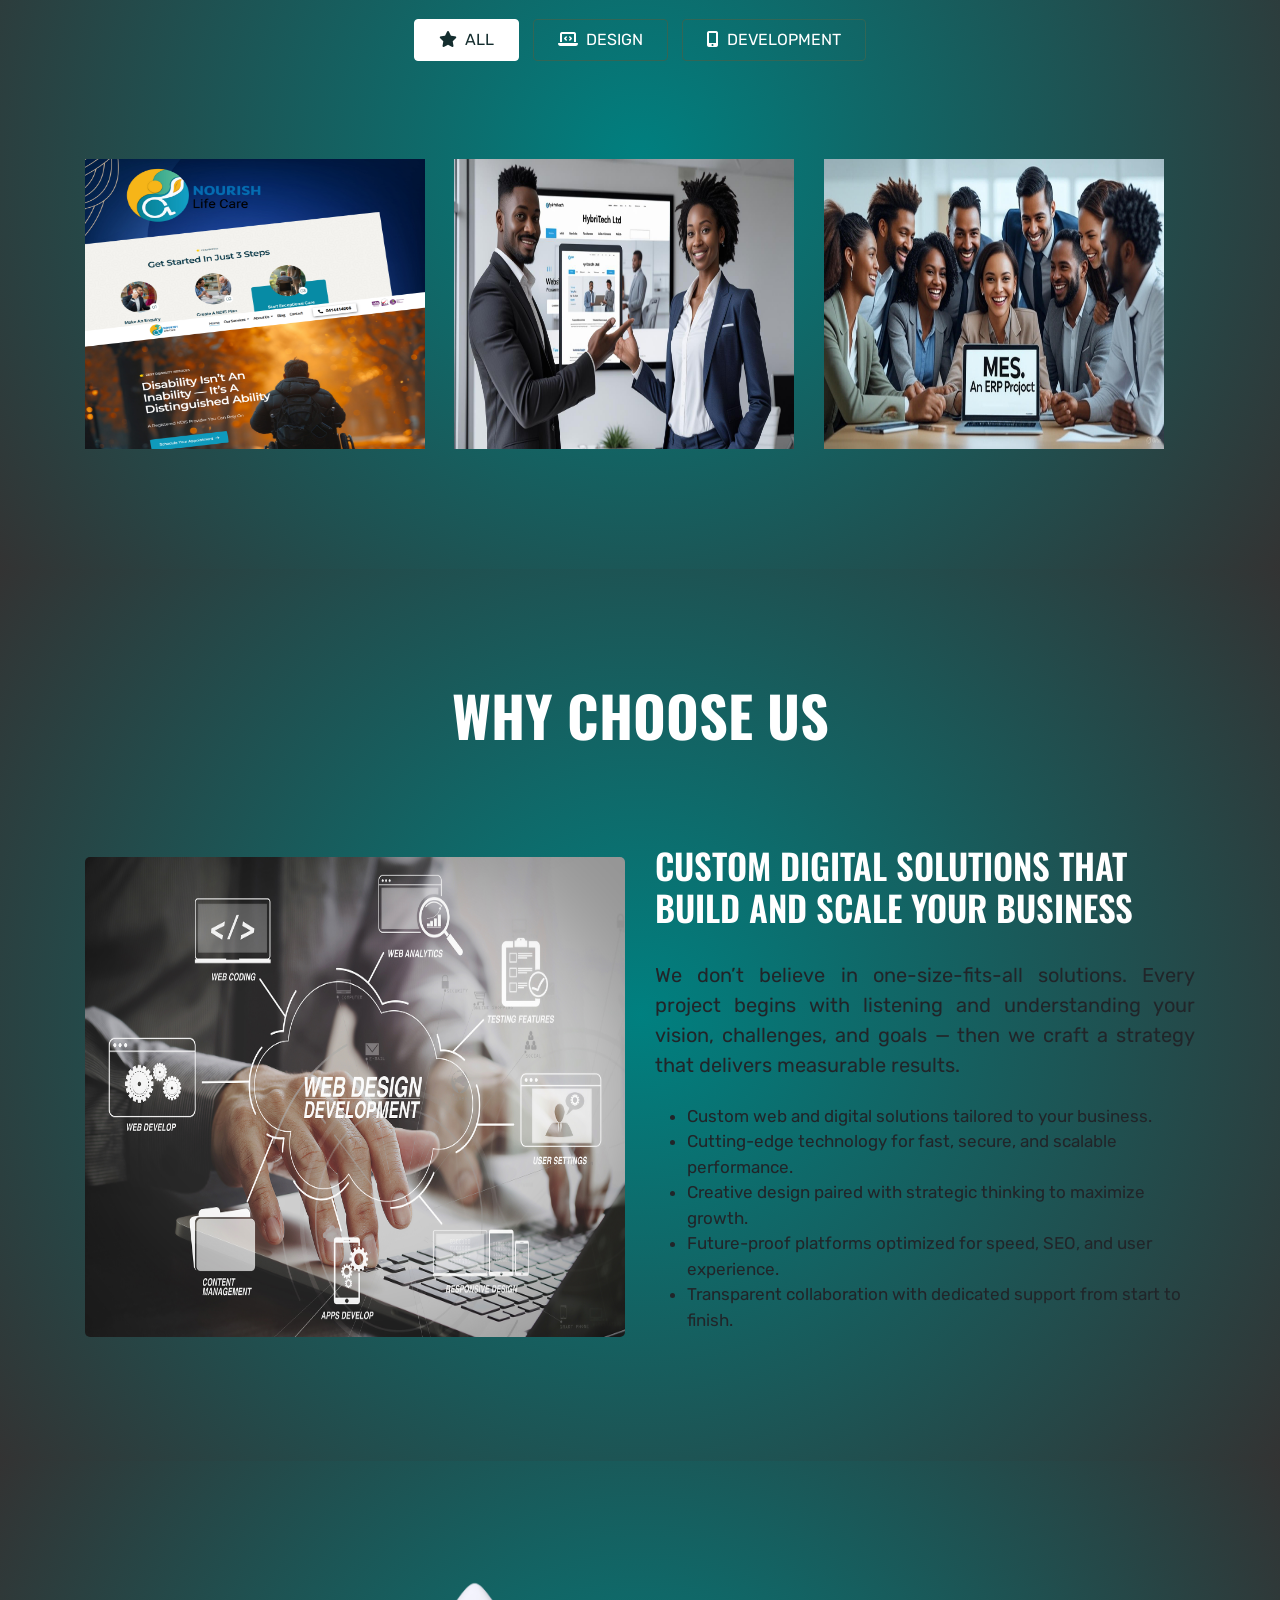
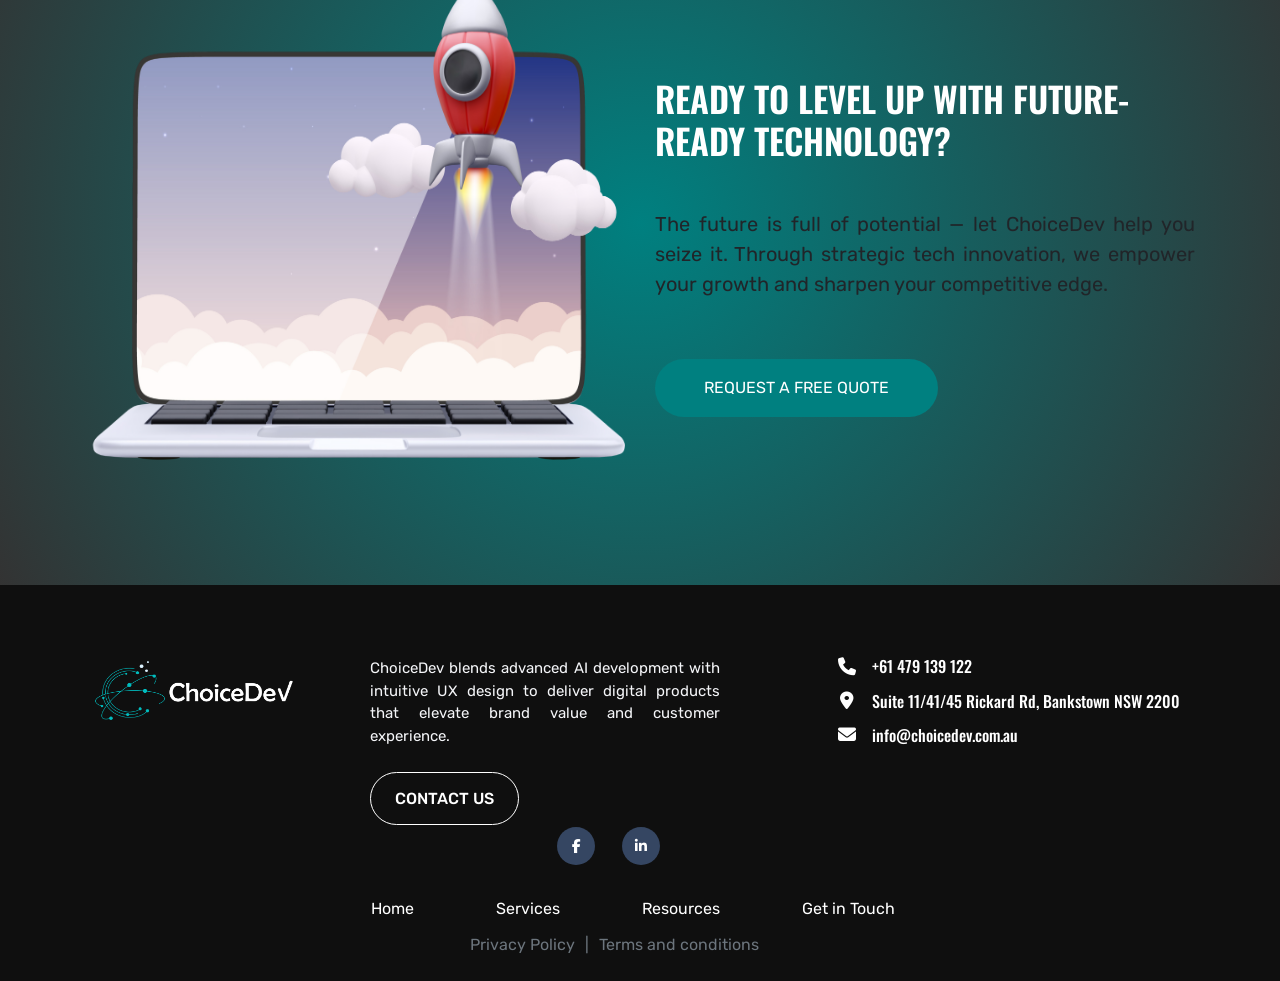
==== commit 3dd4d954: "change file name service" ====
--- a/index.html
+++ b/index.html
@@ -47,7 +47,7 @@
         <div class="collapse navbar-collapse" id="navbarCollapse">
           <div class="navbar-nav ml-auto py-0 pr-3 border-right">
             <a href="index.html" class="nav-item nav-link active">Home</a>
-            <a href="service.html" class="nav-item nav-link">Services</a>
+            <a href="services.html" class="nav-item nav-link">Services</a>
             <a href="resources.html" class="nav-item nav-link">Resources</a>
             <a href="contact.html" class="nav-item nav-link">Contact</a>
             <a href="contact.html" class="nav-item nav-link quote-button">GET A FREE QUOTE</a>
@@ -81,7 +81,7 @@
             Driving innovation to unlock new possibilities and accelerate progress. Powering growth through
             forward-thinking solutions that shape the future.
           </p>
-          <a href="service.html" class="btn btn-home text-uppercase mt-1 py-3 px-5">
+          <a href="services.html" class="btn btn-home text-uppercase mt-1 py-3 px-5">
             Learn More
           </a>
         </div>
@@ -504,7 +504,7 @@
           <div class="col-md-9 offset-md-3">
             <div class="footer-nav pt-2" style="display: flex; flex-direction: row; gap: 50px">
               <a href="index.html" class="nav-item nav-link">Home</a>
-              <a href="service.html" class="nav-item nav-link">Services</a>
+              <a href="services.html" class="nav-item nav-link">Services</a>
               <a href="resources.html" class="nav-item nav-link">Resources</a>
               <a href="contact.html" class="nav-item nav-link">Get in Touch</a>
             </div>
--- a/css/style.css
+++ b/css/style.css
@@ -451,7 +451,7 @@
 .portfolio-container {
   display: flex;
   flex-wrap: wrap;
-  justify-content: flex-start; 
+  justify-content: flex-start;
 }
 
 /* card-section */
@@ -493,7 +493,7 @@
   overflow: hidden;
   height: 550px;
   box-shadow: 0 0 30px 0 #4d698747;
-  display: flex; 
+  display: flex;
   flex-direction: column;
 }
 .blog-img {
@@ -566,12 +566,11 @@
 }
 .blog-card-caption p {
   flex: 1;
-  margin-bottom: 15px; 
-}
-
+  margin-bottom: 15px;
+}
 
 #form-message {
-  display: none; 
+  display: none;
   padding: 10px 15px;
   margin-top: 15px;
   border-radius: 4px;
@@ -2141,10 +2140,6 @@
   box-shadow: 0 0 0 0.2rem rgba(67, 69, 73, 0.5);
 }
 
-
-
-
-
 .btn-outline-secondary {
   color: #bdbdbf;
   border-color: #bdbdbf;
@@ -2175,7 +2170,6 @@
   border-color: #bdbdbf;
 }
 
-
 .btn-outline-info {
   color: #17a2b8;
   border-color: #17a2b8;
@@ -2211,7 +2205,6 @@
 .show > .btn-outline-info.dropdown-toggle:focus {
   box-shadow: 0 0 0 0.2rem rgba(23, 162, 184, 0.5);
 }
-
 
 .btn-outline-danger {
   color: #dc3545;
@@ -8114,7 +8107,6 @@
   .navbar {
     display: none;
   }
-
 }
 
 /********** Template CSS ************/
@@ -8275,7 +8267,6 @@
   color: #fff;
 }
 
-
 .banner {
   position: relative;
   height: 90vh;
@@ -8301,7 +8292,7 @@
 .banner-video video {
   width: 100%;
   height: 100%;
-  object-fit: fill; 
+  object-fit: fill;
 }
 .video-mobile {
   display: none;
@@ -8336,36 +8327,31 @@
 
 .justify-text {
   text-align: justify;
-
-}
-
-
-.banner-overlay-resources{
-    background-color: rgba(0, 0, 0, 0.4); 
+}
+
+.banner-overlay-resources {
+  background-color: rgba(0, 0, 0, 0.4);
   position: absolute;
   top: 0;
   left: 0;
   width: 100%;
   height: 100%;
-    z-index: 2;
+  z-index: 2;
 }
 .banner-overlay-terms {
   background: linear-gradient(270deg, rgba(0, 147, 147, 0) 0%, #005f73 100%);
   min-height: 40vh;
 }
 
-
-
 .banner2 {
-
   position: relative;
   width: 100%;
   overflow: hidden;
 }
 
 .banner-img {
-    height: 82vh!important;
-  width: 100%; 
+  height: 82vh !important;
+  width: 100%;
   height: auto;
   display: block;
 }
@@ -8388,15 +8374,12 @@
 }
 
 .banner-items-service h1 {
-
   font-size: 2.5rem;
 }
 
 .banner-items-service p {
-
   text-align: justify;
 }
-
 
 .banner-items-resources {
   padding-top: 25vh !important;
@@ -8407,8 +8390,6 @@
 .banner-items-resources p {
   font-size: 25px;
 }
-
-
 
 .blogbanner1 {
   height: 70vh;
@@ -8485,10 +8466,10 @@
   background-repeat: no-repeat;
   background-color: #000 !important;
 }
-.policy-banner-items{
+.policy-banner-items {
   /* padding-top: 100px !important; */
 }
-.policy-title-banner{
+.policy-title-banner {
   padding-top: 150px !important;
 }
 .termsbanner {
@@ -8523,7 +8504,6 @@
   z-index: 1;
 }
 
-
 .single-services-box h4 {
   color: var(--card-text) !important;
 }
@@ -8618,7 +8598,6 @@
   font-family: "Rajdhani";
 }
 
-
 .facality-content {
   margin-bottom: 40px;
   padding: 20px;
@@ -8703,7 +8682,6 @@
 .inner-style .service-icon img {
   width: 48px;
   height: 45px;
-
 }
 .inner-style .service-icon .mobile-dev-icon {
   width: 42px;
@@ -9056,7 +9034,6 @@
   padding-top: 200px;
 }
 
-
 button.icons {
   border: 0;
   font-size: 16px;
@@ -9112,8 +9089,8 @@
   .blogbanner3 {
     height: 15vh;
   }
-  .banner-image-blog-design img{
-    height: 300px!important;
+  .banner-image-blog-design img {
+    height: 300px !important;
   }
   .footer-nav {
     display: none !important;
@@ -9149,12 +9126,12 @@
     height: 20vh;
     min-height: 300px;
   }
-    .video-desktop {
-    display: none!important;
+  .video-desktop {
+    display: none !important;
   }
 
   .video-mobile {
-    display: block!important;
+    display: block !important;
   }
   .banner-overlay {
     min-height: 20vh;
@@ -9162,24 +9139,22 @@
   .banner-overlay-terms {
     min-height: 20vh;
   }
- .banner2 {
-    height: 50vh!important;
+  .banner2 {
+    height: 50vh !important;
   }
   .banner-img {
-    height: 50vh!important;
-  width: 100%;
-
-}
+    height: 50vh !important;
+    width: 100%;
+  }
 
   .banner3 {
     min-height: 20vh;
   }
-.banner-overlay-service {
+  .banner-overlay-service {
     padding-top: 5vh !important;
-  padding-left: 0rem!important;
-  padding-right: 0rem!important;
- 
-}
+    padding-left: 0rem !important;
+    padding-right: 0rem !important;
+  }
   .banner-items-resources {
     padding-top: 10vh !important;
     padding-left: 5vh !important;
@@ -9187,15 +9162,15 @@
     height: 100%;
     overflow-y: hidden;
   }
-  .banner-items-resources h1{
+  .banner-items-resources h1 {
     font-size: 25px;
   }
-    .banner-items-resources p{
+  .banner-items-resources p {
     font-size: 17px;
   }
   .style-three .single-contact-box {
-  margin-right: 1px!important;
-}
+    margin-right: 1px !important;
+  }
   .blogbanner1 {
     height: 20vh;
   }
@@ -9205,14 +9180,18 @@
   .blogbanner3 {
     height: 20vh;
   }
-    .banner-image-blog-design img{
-    height: 350px!important;
+  .banner-image-blog-design img {
+    height: 350px !important;
   }
   .blog-title-banner {
     padding-top: 2px !important;
   }
   .policybanner {
-    height: 10vh;
+    height: 20vh;
+  }
+  .policy-title-banner {
+    padding-left: 3px !important;
+    padding-top: 7vh !important;
   }
   .termsbanner {
     height: 10vh;
@@ -9221,9 +9200,9 @@
   .banner-items {
     padding-top: 4vh;
   }
-.portfolio-blog1-paragraph{
-  font-size: 12px!important;
-}
+  .portfolio-blog1-paragraph {
+    font-size: 12px !important;
+  }
   .banner-items h1 {
     font-size: 15px;
   }
@@ -9268,56 +9247,51 @@
     width: 100% !important;
     border-radius: 5px;
   }
-    .service-content p {
- 
-  font-size: 14px;
-}
-.about-img img {
+  .service-content p {
+    font-size: 14px;
+  }
+  .about-img img {
     height: 330px;
-}
-.choose-img img {
+  }
+  .choose-img img {
     height: 330px;
-}
-.free-quote-img img {
+  }
+  .free-quote-img img {
     height: 330px;
-}
+  }
   .footer-nav-2 {
     padding-top: 20px !important;
     padding-left: 20px;
-    gap:5px
-  }
-  .banner-items-service{
+    gap: 5px;
+  }
+  .banner-items-service {
     padding-left: 7px;
     padding-right: 3px;
   }
-     .banner-items-service h1{
-      padding-top: 5vh !important;
-    font-size: 30px; 
-  }
-    .policy-title-banner{
-      padding-left: 3px!important;
-  padding-top: 10px !important;
-}
-    .banner-items-service p{
-    font-size: 10px!important; 
-    padding-bottom: 5vh!important;
-  }
-  
+  .banner-items-service h1 {
+    padding-top: 5vh !important;
+    font-size: 30px;
+  }
+
+  .banner-items-service p {
+    font-size: 10px !important;
+    padding-bottom: 5vh !important;
+  }
 }
 @media screen and (min-width: 390px) and (max-width: 575px) {
   .banner {
     height: 20vh;
     min-height: 300px;
   }
-    .banner-overlay {
+  .banner-overlay {
     min-height: 20vh;
   }
-    .video-desktop {
-    display: none!important;
+  .video-desktop {
+    display: none !important;
   }
 
   .video-mobile {
-    display: block!important;
+    display: block !important;
   }
   .modal-content {
     width: 100% !important;
@@ -9332,15 +9306,15 @@
   .banner-overlay-terms {
     min-height: 20vh;
   }
- .banner2 {
+  .banner2 {
     height: 40vh;
   }
   .banner-img {
-    height: 40vh!important;
-  width: 100%;
-  height: auto;
-  display: block;
-}
+    height: 40vh !important;
+    width: 100%;
+    height: auto;
+    display: block;
+  }
 
   .blogbanner1 {
     height: 25vh;
@@ -9351,18 +9325,18 @@
   .blogbanner3 {
     height: 25vh;
   }
-.banner-image-blog-design img{
-    height: 380px!important;
+  .banner-image-blog-design img {
+    height: 380px !important;
   }
   .blog-title-banner {
     padding-top: 2px !important;
   }
-  .policy-title-banner{
-    padding-left: 10px!important;
-  padding-top: 30px !important;
-}
+  .policy-title-banner {
+    padding-left: 10px !important;
+    padding-top: 7vh !important;
+  }
   .policybanner {
-    height: 15vh;
+    height: 20vh;
   }
   .termsbanner {
     height: 15vh;
@@ -9376,17 +9350,17 @@
   .banner3 {
     min-height: 20vh;
   }
-    .banner-items-resources {
+  .banner-items-resources {
     padding-top: 5vh !important;
     padding-left: 5vh !important;
     padding-right: 2vh !important;
     height: 100%;
     overflow-y: hidden;
   }
-  .banner-items-resources h1{
+  .banner-items-resources h1 {
     font-size: 28px;
   }
-    .banner-items-resources p{
+  .banner-items-resources p {
     font-size: 17px;
   }
   .banner-items p {
@@ -9396,13 +9370,12 @@
     display: none;
   }
   .service-content p {
- 
-  font-size: 14px;
-}
-
-.style-three .single-contact-box {
-  margin-right: 3px!important;
-}
+    font-size: 14px;
+  }
+
+  .style-three .single-contact-box {
+    margin-right: 3px !important;
+  }
   .footer-nav {
     display: none !important;
   }
@@ -9419,29 +9392,29 @@
   .footer-desc-col {
     padding-bottom: 50px;
   }
-   .banner-items-service h1{
-    font-size: 30px; 
-  }
-    .banner-items-service p{
-    font-size: 12px!important; 
+  .banner-items-service h1 {
+    font-size: 30px;
+  }
+  .banner-items-service p {
+    font-size: 12px !important;
   }
 }
 @media screen and (min-width: 576px) and (max-width: 767px) {
   .banner-overlay-terms {
     min-height: 20vh;
   }
- .banner2 {
+  .banner2 {
     height: 40vh;
   }
   .banner-img {
-    height: 40vh!important;
-  width: 100%;
-  height: auto;
-  display: block;
-}
-
-  .banner-items-service h1{
-    font-size: 25px; 
+    height: 40vh !important;
+    width: 100%;
+    height: auto;
+    display: block;
+  }
+
+  .banner-items-service h1 {
+    font-size: 25px;
   }
 
   .blogbanner1 {
@@ -9489,16 +9462,16 @@
     font-size: 30px;
   }
 
-    .banner {
+  .banner {
     height: 30vh;
     min-height: 300px;
   }
   .video-desktop {
-    display: none!important;
+    display: none !important;
   }
 
   .video-mobile {
-    display: block!important;
+    display: block !important;
   }
   .banner-overlay {
     min-height: 30vh;
@@ -9523,7 +9496,6 @@
     padding-bottom: 50px;
   }
 }
-
 
 @media (min-width: 900px) {
   .footer-nav-row .col-md-9 {
@@ -9538,19 +9510,15 @@
   .blog-card-caption p {
     font-size: 15px;
   }
-      .banner {
+  .banner {
     height: 40vh;
     min-height: 400px;
   }
-
-
-
 }
 @media (min-width: 768px) and (max-width: 990px) {
   .service-content p {
-  font-size: 15px;
-}
-
+    font-size: 15px;
+  }
 }
 
 @media (min-width: 980px) and (max-width: 1200px) {
@@ -9603,15 +9571,15 @@
   .banner-overlay-terms {
     min-height: 25vh;
   }
- .banner2 {
+  .banner2 {
     height: 40vh;
   }
   .banner-img {
-    height: 40vh!important;
-  width: 100%;
-  height: auto;
-  display: block;
-}
+    height: 40vh !important;
+    width: 100%;
+    height: auto;
+    display: block;
+  }
   .blogbanner1 {
     height: 25vh;
   }
@@ -9653,9 +9621,9 @@
   .blog-title-banner {
     padding-top: 2px;
   }
-  .policy-title-banner{
-  padding-top: 80px !important;
-}
+  .policy-title-banner {
+    padding-top: 80px !important;
+  }
   .banner-items h1 {
     font-size: 40px;
   }
@@ -9677,12 +9645,12 @@
     height: 40vh;
   }
   .banner-img {
-    height: 40vh!important;
-  width: 100%;
-  height: auto;
-  display: block;
-}
-  
+    height: 40vh !important;
+    width: 100%;
+    height: auto;
+    display: block;
+  }
+
   .blogbanner1 {
     height: 20vh;
   }
@@ -9732,15 +9700,7 @@
 }
 
 @media (max-width: 767px) {
-  /* .banner2 {
-    min-height: 0;
-  }
-
-  .banner2::before {
-    background-size: 100% 100%;
-    height: 60vh;
-    top: 0;
-  } */
+
 
   .hero-banner-overlay {
     top: 60vh;
@@ -9753,16 +9713,4 @@
     padding: 20px 0;
   }
 
-
-
-  /* .banner-items-service h1.display-3 {
-    font-size: 1.8rem !important;
-    margin-bottom: 1rem !important;
-  }
-
-  .banner-items-service p.text-light {
-    font-size: 0.9rem;
-    margin-bottom: 1.5rem !important;
-  } */
-}
-
+}
